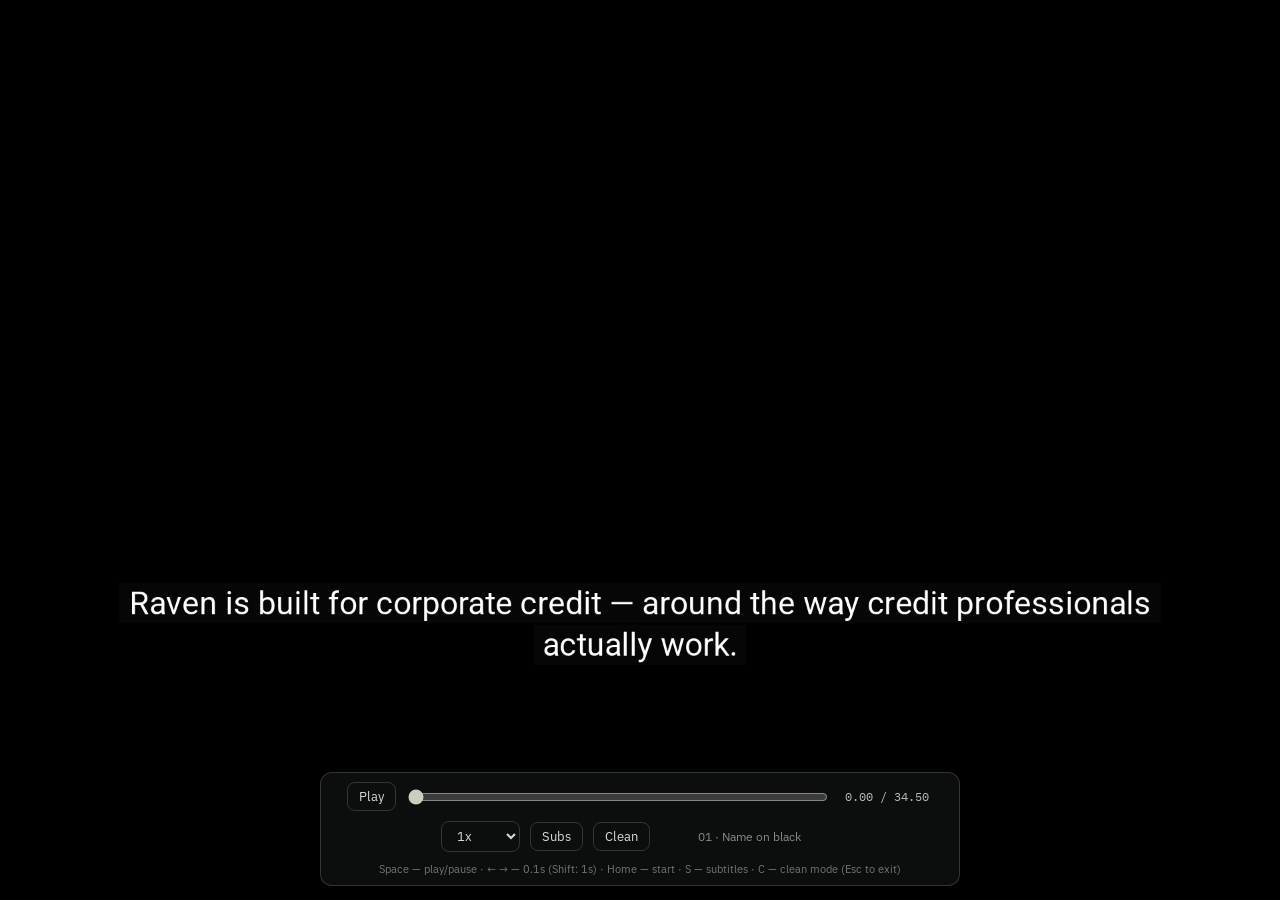
==== raven-animatic/index.html @ 8b4a2732 "Raven animatic: assemble scene 02 about four times faster The schema now builds in ~2.9 s instead of" ====
<!doctype html>
<html lang="en">
<head>
<meta charset="utf-8">
<meta name="viewport" content="width=device-width, initial-scale=1, viewport-fit=cover">
<title>Raven Shorts 1 — animatic</title>
<link rel="preconnect" href="https://fonts.googleapis.com">
<link rel="preconnect" href="https://fonts.gstatic.com" crossorigin>
<link href="https://fonts.googleapis.com/css2?family=IBM+Plex+Sans:wght@400;500;600&family=IBM+Plex+Mono:wght@400;500&family=Instrument+Serif&family=Roboto:wght@400&display=swap" rel="stylesheet">
<style>
  :root{ --ui:#d8dadd; --uibg:rgba(14,16,15,.88); --uiline:rgba(255,255,255,.16); }
  *{box-sizing:border-box}
  html,body{margin:0;height:100%;background:#000;overflow:hidden}
  body{font-family:"IBM Plex Sans",-apple-system,"Segoe UI",Roboto,Helvetica,Arial,sans-serif;-webkit-font-smoothing:antialiased}

  #wrap{position:fixed;inset:0;overflow:hidden;background:#000}
  #stage{position:absolute;left:50%;top:50%;width:1920px;height:1080px;transform-origin:50% 50%;will-change:transform}
  #stage svg{display:block;width:1920px;height:1080px}

  .scene{opacity:0;visibility:hidden}
  .scene.on{visibility:visible}

  /* Stand-in captions live INSIDE the frame — see YTCAP. */
  #ytcap{opacity:0;transition:opacity .15s}
  body.nosubs #ytcap{display:none}

  #bar{position:fixed;left:50%;transform:translateX(-50%);bottom:calc(14px + env(safe-area-inset-bottom,0px));
    z-index:9;display:flex;flex-wrap:wrap;gap:10px;align-items:center;justify-content:center;
    max-width:calc(100vw - 20px);padding:9px 12px;background:var(--uibg);border:1px solid var(--uiline);
    border-radius:12px;color:var(--ui);font-size:13px;backdrop-filter:blur(8px)}
  body.clean #bar{display:none}
  #bar button,#bar select{font:inherit;font-family:inherit;color:var(--ui);background:transparent;
    border:1px solid var(--uiline);border-radius:8px;padding:5px 11px;cursor:pointer}
  #bar button:hover,#bar select:hover{border-color:rgba(255,255,255,.4)}
  #bar input[type=range]{width:min(44vw,420px);accent-color:#c7d0be}
  #tc{font-family:"IBM Plex Mono",monospace;font-size:12px;min-width:94px;text-align:center;opacity:.85}
  #names{font-size:12px;opacity:.6;min-width:180px;text-align:center}
  .hint{font-size:11px;opacity:.5;width:100%;text-align:center}
  @media (max-width:760px){ #names{display:none} .hint{display:none} #bar{gap:7px;padding:7px 9px} }
</style>
</head>
<body>
<div id="wrap">
  <div id="stage">
    <svg id="svg" viewBox="0 0 1920 1080" preserveAspectRatio="xMidYMid meet" shape-rendering="geometricPrecision"></svg>
  </div>
</div>

<div id="bar">
  <button id="play">Play</button>
  <input id="scrub" type="range" min="0" max="1000" value="0" step="1">
  <span id="tc">0.00 / 34.50</span>
  <select id="spd"><option value="0.25">0.25x</option><option value="0.5">0.5x</option><option value="1" selected>1x</option></select>
  <button id="subsb">Subs</button>
  <button id="cleanb">Clean</button>
  <span id="names"></span>
  <span class="hint">Space — play/pause · ← → — 0.1s (Shift: 1s) · Home — start · S — subtitles · C — clean mode (Esc to exit)</span>
</div>

<script>
/* ============================================================
   SPEC — the geometry export from Claude Design, inlined verbatim.
   1920x1080 coordinates, tokens, per-frame nodes, the workflow rail,
   the Financial Summary table and the logo path. Nothing hand-edited:
   to change a layout, re-export and replace it.
   ============================================================ */
const SPEC = {"canvas":{"w":1920,"h":1080},"safeArea":{"top":40,"bottom":825,"left":60,"right":1860,"captionZoneHeight":255},"arrowhead":{"w":14,"h":14},"tokens":{"color":{"black":"#000000","panel":"#1e1f1d","lineDark":"#323430","line":"#464942","muted":"#9ca7a1","sage":"#c7d0be","white":"#ffffff"},"font":{"sans":{"family":"IBM Plex Sans","weights":[400,500,600]},"mono":{"family":"IBM Plex Mono","weights":[400,500]},"serif":{"family":"Instrument Serif","weights":[400]}},"type":{"heroWordmark":{"size":54,"weight":500,"lineHeight":1.3,"letterSpacing":23.76,"color":"sage","face":"sans"},"sourceLabel":{"size":22,"weight":400,"lineHeight":1.32,"letterSpacing":0,"color":"white","face":"sans"},"squareWordmark":{"size":30,"weight":500,"lineHeight":1.3,"letterSpacing":7.8,"color":"sage","face":"sans"},"squareSub":{"size":18,"weight":400,"lineHeight":1.28,"letterSpacing":0,"color":"muted","face":"sans"},"exitLabel":{"size":24,"weight":400,"lineHeight":1.33,"letterSpacing":0,"color":"white","face":"sans"},"railItem":{"size":22,"weight":400,"lineHeight":1.32,"letterSpacing":0,"color":"muted","face":"sans"},"railItemActive":{"size":22,"weight":400,"lineHeight":1.32,"letterSpacing":0,"color":"white","face":"sans"},"railChevron":{"size":22,"weight":400,"lineHeight":1.32,"letterSpacing":0,"color":"line","face":"sans"},"agentLabel":{"size":22,"weight":400,"lineHeight":1.32,"letterSpacing":0,"color":"sage","face":"sans"},"panelEyebrow":{"size":15,"weight":400,"lineHeight":1.27,"letterSpacing":3.3,"color":"sage","face":"mono"},"panelEyebrowDim":{"size":15,"weight":400,"lineHeight":1.27,"letterSpacing":3.3,"color":"line","face":"mono"},"panelTitle":{"size":36,"weight":600,"lineHeight":1.31,"letterSpacing":0,"color":"white","face":"sans"},"panelTitleDim":{"size":36,"weight":600,"lineHeight":1.31,"letterSpacing":0,"color":"muted","face":"sans"},"tableCaption":{"size":19,"weight":400,"lineHeight":1.26,"letterSpacing":0,"color":"muted","face":"sans"},"tableCaptionDim":{"size":19,"weight":400,"lineHeight":1.26,"letterSpacing":0,"color":"line","face":"sans"},"colHead":{"size":16,"weight":400,"lineHeight":1.25,"letterSpacing":0,"color":"muted","face":"mono"},"colHeadDim":{"size":16,"weight":400,"lineHeight":1.25,"letterSpacing":0,"color":"line","face":"mono"},"figure":{"size":26,"weight":400,"lineHeight":1.31,"letterSpacing":0,"color":"white","face":"mono"},"figureDim":{"size":26,"weight":400,"lineHeight":1.31,"letterSpacing":0,"color":"muted","face":"mono"},"multiple":{"size":22,"weight":400,"lineHeight":1.32,"letterSpacing":0,"color":"sage","face":"mono"},"multipleDim":{"size":22,"weight":400,"lineHeight":1.32,"letterSpacing":0,"color":"muted","face":"mono"},"rowLabel":{"size":22,"weight":400,"lineHeight":1.32,"letterSpacing":0,"color":"white","face":"sans"},"rowLabelDim":{"size":22,"weight":400,"lineHeight":1.32,"letterSpacing":0,"color":"muted","face":"sans"},"rowValue":{"size":22,"weight":400,"lineHeight":1.32,"letterSpacing":0,"color":"white","face":"mono"},"rowValueDim":{"size":22,"weight":400,"lineHeight":1.32,"letterSpacing":0,"color":"muted","face":"mono"},"queryLabel":{"size":22,"weight":400,"lineHeight":1.32,"letterSpacing":0,"color":"white","face":"sans"},"checkLabel":{"size":19,"weight":400,"lineHeight":1.26,"letterSpacing":0,"color":"muted","face":"sans"},"docTitle":{"size":22,"weight":400,"lineHeight":1.35,"letterSpacing":0,"color":"white","face":"sans"},"docPages":{"size":16,"weight":400,"lineHeight":1.25,"letterSpacing":0,"color":"muted","face":"mono"},"sourcesEyebrow":{"size":15,"weight":400,"lineHeight":1.27,"letterSpacing":3.3,"color":"sage","face":"mono"},"pillActive":{"size":18,"weight":400,"lineHeight":1.3,"letterSpacing":0,"color":"sage","face":"sans"},"pillMuted":{"size":18,"weight":400,"lineHeight":1.3,"letterSpacing":0,"color":"muted","face":"sans"},"closingLine":{"size":128,"weight":400,"lineHeight":1.06,"letterSpacing":0,"color":"white","face":"serif"},"closingWordmark":{"size":22,"weight":500,"lineHeight":1.32,"letterSpacing":9.24,"color":"sage","face":"sans"}}},"bird":{"viewBox":"0 0 58 42","d":"M33.2617 6.31543H38.5947L44.4883 12.6309H32.4189L27.9287 17.4023H34.2441L57.8213 41.2607H19.2266L12.7715 37.752L11.9287 41.2607L4.91211 35.3662V19.0869H0L12.7715 6.31543H9.96387L16.2793 0H27.3672L33.2617 6.31543ZM24.7002 5.05273C23.6803 5.05279 22.8535 5.87953 22.8535 6.89941C22.8536 7.9192 23.6804 8.74604 24.7002 8.74609C25.72 8.74609 26.5468 7.91923 26.5469 6.89941C26.5469 5.8795 25.7201 5.05273 24.7002 5.05273Z"},"wordmark":{"text":"RAVEN","style":"heroWordmark"},"frames":[{"id":"01","bg":"black","grid":null,"nodes":[{"type":"path","d":"M -40 460 Q 960 -200 1960 460","stroke":"sage","strokeWidth":2,"fill":"none","opacity":1},{"type":"image","ref":"bird","x":887.5,"y":320,"w":145,"h":105,"fill":"sage","opacity":1},{"type":"text","x":826.03,"y":496,"style":"heroWordmark","align":"left","baseline":"middle","value":"RAVEN"},{"type":"rect","x":760,"y":572,"w":400,"h":1,"r":0,"fill":"sage","stroke":null,"strokeWidth":0,"opacity":1}]},{"id":"02a","bg":"black","grid":null,"nodes":[{"type":"rect","x":180,"y":133,"w":120,"h":4,"r":2,"fill":"line","stroke":null,"strokeWidth":0,"opacity":1},{"type":"rect","x":217,"y":133,"w":46,"h":4,"r":2,"fill":"muted","stroke":null,"strokeWidth":0,"opacity":1},{"type":"rect","x":540,"y":133,"w":120,"h":4,"r":2,"fill":"line","stroke":null,"strokeWidth":0,"opacity":1},{"type":"rect","x":577,"y":133,"w":46,"h":4,"r":2,"fill":"muted","stroke":null,"strokeWidth":0,"opacity":1},{"type":"rect","x":900,"y":133,"w":120,"h":4,"r":2,"fill":"line","stroke":null,"strokeWidth":0,"opacity":1},{"type":"rect","x":937,"y":133,"w":46,"h":4,"r":2,"fill":"muted","stroke":null,"strokeWidth":0,"opacity":1},{"type":"rect","x":1260,"y":133,"w":120,"h":4,"r":2,"fill":"line","stroke":null,"strokeWidth":0,"opacity":1},{"type":"rect","x":1297,"y":133,"w":46,"h":4,"r":2,"fill":"muted","stroke":null,"strokeWidth":0,"opacity":1},{"type":"rect","x":1620,"y":133,"w":120,"h":4,"r":2,"fill":"sage","stroke":null,"strokeWidth":0,"opacity":1},{"type":"text","x":240,"y":104.5,"style":"sourceLabel","align":"center","baseline":"middle","value":"Deal documents"},{"type":"text","x":600,"y":104.5,"style":"sourceLabel","align":"center","baseline":"middle","value":"Third-party data"},{"type":"text","x":960,"y":104.5,"style":"sourceLabel","align":"center","baseline":"middle","value":"Firm credit policies"},{"type":"text","x":1320,"y":104.5,"style":"sourceLabel","align":"center","baseline":"middle","value":"Firm data"},{"type":"text","x":1680,"y":104.5,"style":"sourceLabel","align":"center","baseline":"middle","value":"Raven credit intelligence"}]},{"id":"02b","bg":"black","grid":null,"nodes":[{"type":"path","d":"M 240 142 C 240 230 960 210 960 298","stroke":"line","strokeWidth":1.5,"fill":"none","opacity":1},{"type":"path","d":"M 600 142 C 600 230 960 210 960 298","stroke":"line","strokeWidth":1.5,"fill":"none","opacity":1},{"type":"path","d":"M 960 142 L 960 298","stroke":"line","strokeWidth":1.5,"fill":"none","opacity":1},{"type":"path","d":"M 1320 142 C 1320 230 960 210 960 298","stroke":"line","strokeWidth":1.5,"fill":"none","opacity":1},{"type":"path","d":"M 1680 142 C 1680 230 960 210 960 298","stroke":"line","strokeWidth":1.5,"fill":"none","opacity":1},{"type":"rect","x":180,"y":133,"w":120,"h":4,"r":2,"fill":"line","stroke":null,"strokeWidth":0,"opacity":1},{"type":"rect","x":217,"y":133,"w":46,"h":4,"r":2,"fill":"muted","stroke":null,"strokeWidth":0,"opacity":1},{"type":"rect","x":540,"y":133,"w":120,"h":4,"r":2,"fill":"line","stroke":null,"strokeWidth":0,"opacity":1},{"type":"rect","x":577,"y":133,"w":46,"h":4,"r":2,"fill":"muted","stroke":null,"strokeWidth":0,"opacity":1},{"type":"rect","x":900,"y":133,"w":120,"h":4,"r":2,"fill":"line","stroke":null,"strokeWidth":0,"opacity":1},{"type":"rect","x":937,"y":133,"w":46,"h":4,"r":2,"fill":"muted","stroke":null,"strokeWidth":0,"opacity":1},{"type":"rect","x":1260,"y":133,"w":120,"h":4,"r":2,"fill":"line","stroke":null,"strokeWidth":0,"opacity":1},{"type":"rect","x":1297,"y":133,"w":46,"h":4,"r":2,"fill":"muted","stroke":null,"strokeWidth":0,"opacity":1},{"type":"rect","x":1620,"y":133,"w":120,"h":4,"r":2,"fill":"sage","stroke":null,"strokeWidth":0,"opacity":1},{"type":"text","x":240,"y":104.5,"style":"sourceLabel","align":"center","baseline":"middle","value":"Deal documents"},{"type":"text","x":600,"y":104.5,"style":"sourceLabel","align":"center","baseline":"middle","value":"Third-party data"},{"type":"text","x":960,"y":104.5,"style":"sourceLabel","align":"center","baseline":"middle","value":"Firm credit policies"},{"type":"text","x":1320,"y":104.5,"style":"sourceLabel","align":"center","baseline":"middle","value":"Firm data"},{"type":"text","x":1680,"y":104.5,"style":"sourceLabel","align":"center","baseline":"middle","value":"Raven credit intelligence"},{"type":"rect","x":955,"y":294,"w":10,"h":10,"r":5,"fill":"sage","stroke":null,"strokeWidth":0,"opacity":1}]},{"id":"02c","bg":"black","grid":null,"nodes":[{"type":"path","d":"M 240 142 C 240 230 960 210 960 298","stroke":"line","strokeWidth":1.5,"fill":"none","opacity":1},{"type":"path","d":"M 600 142 C 600 230 960 210 960 298","stroke":"line","strokeWidth":1.5,"fill":"none","opacity":1},{"type":"path","d":"M 960 142 L 960 298","stroke":"line","strokeWidth":1.5,"fill":"none","opacity":1},{"type":"path","d":"M 1320 142 C 1320 230 960 210 960 298","stroke":"line","strokeWidth":1.5,"fill":"none","opacity":1},{"type":"path","d":"M 1680 142 C 1680 230 960 210 960 298","stroke":"line","strokeWidth":1.5,"fill":"none","opacity":1},{"type":"rect","x":180,"y":133,"w":120,"h":4,"r":2,"fill":"line","stroke":null,"strokeWidth":0,"opacity":1},{"type":"rect","x":217,"y":133,"w":46,"h":4,"r":2,"fill":"muted","stroke":null,"strokeWidth":0,"opacity":1},{"type":"rect","x":540,"y":133,"w":120,"h":4,"r":2,"fill":"line","stroke":null,"strokeWidth":0,"opacity":1},{"type":"rect","x":577,"y":133,"w":46,"h":4,"r":2,"fill":"muted","stroke":null,"strokeWidth":0,"opacity":1},{"type":"rect","x":900,"y":133,"w":120,"h":4,"r":2,"fill":"line","stroke":null,"strokeWidth":0,"opacity":1},{"type":"rect","x":937,"y":133,"w":46,"h":4,"r":2,"fill":"muted","stroke":null,"strokeWidth":0,"opacity":1},{"type":"rect","x":1260,"y":133,"w":120,"h":4,"r":2,"fill":"line","stroke":null,"strokeWidth":0,"opacity":1},{"type":"rect","x":1297,"y":133,"w":46,"h":4,"r":2,"fill":"muted","stroke":null,"strokeWidth":0,"opacity":1},{"type":"rect","x":1620,"y":133,"w":120,"h":4,"r":2,"fill":"sage","stroke":null,"strokeWidth":0,"opacity":1},{"type":"text","x":240,"y":104.5,"style":"sourceLabel","align":"center","baseline":"middle","value":"Deal documents"},{"type":"text","x":600,"y":104.5,"style":"sourceLabel","align":"center","baseline":"middle","value":"Third-party data"},{"type":"text","x":960,"y":104.5,"style":"sourceLabel","align":"center","baseline":"middle","value":"Firm credit policies"},{"type":"text","x":1320,"y":104.5,"style":"sourceLabel","align":"center","baseline":"middle","value":"Firm data"},{"type":"text","x":1680,"y":104.5,"style":"sourceLabel","align":"center","baseline":"middle","value":"Raven credit intelligence"},{"type":"rect","x":760,"y":300,"w":400,"h":400,"r":14,"fill":"panel","stroke":"sage","strokeWidth":1,"opacity":1},{"type":"image","ref":"bird","x":910,"y":409,"w":100,"h":72,"fill":"sage","opacity":1},{"type":"text","x":896.4,"y":524.5,"style":"squareWordmark","align":"left","baseline":"middle","value":"RAVEN"},{"type":"text","x":960,"y":579.5,"style":"squareSub","align":"center","baseline":"middle","value":"The intelligence layer"}]},{"id":"02d","bg":"black","grid":null,"nodes":[{"type":"path","d":"M 240 142 C 240 230 960 210 960 298","stroke":"line","strokeWidth":1.5,"fill":"none","opacity":1},{"type":"path","d":"M 600 142 C 600 230 960 210 960 298","stroke":"line","strokeWidth":1.5,"fill":"none","opacity":1},{"type":"path","d":"M 960 142 L 960 298","stroke":"line","strokeWidth":1.5,"fill":"none","opacity":1},{"type":"path","d":"M 1320 142 C 1320 230 960 210 960 298","stroke":"line","strokeWidth":1.5,"fill":"none","opacity":1},{"type":"path","d":"M 1680 142 C 1680 230 960 210 960 298","stroke":"line","strokeWidth":1.5,"fill":"none","opacity":1},{"type":"rect","x":180,"y":133,"w":120,"h":4,"r":2,"fill":"line","stroke":null,"strokeWidth":0,"opacity":1},{"type":"rect","x":217,"y":133,"w":46,"h":4,"r":2,"fill":"muted","stroke":null,"strokeWidth":0,"opacity":1},{"type":"rect","x":540,"y":133,"w":120,"h":4,"r":2,"fill":"line","stroke":null,"strokeWidth":0,"opacity":1},{"type":"rect","x":577,"y":133,"w":46,"h":4,"r":2,"fill":"muted","stroke":null,"strokeWidth":0,"opacity":1},{"type":"rect","x":900,"y":133,"w":120,"h":4,"r":2,"fill":"line","stroke":null,"strokeWidth":0,"opacity":1},{"type":"rect","x":937,"y":133,"w":46,"h":4,"r":2,"fill":"muted","stroke":null,"strokeWidth":0,"opacity":1},{"type":"rect","x":1260,"y":133,"w":120,"h":4,"r":2,"fill":"line","stroke":null,"strokeWidth":0,"opacity":1},{"type":"rect","x":1297,"y":133,"w":46,"h":4,"r":2,"fill":"muted","stroke":null,"strokeWidth":0,"opacity":1},{"type":"rect","x":1620,"y":133,"w":120,"h":4,"r":2,"fill":"sage","stroke":null,"strokeWidth":0,"opacity":1},{"type":"text","x":240,"y":104.5,"style":"sourceLabel","align":"center","baseline":"middle","value":"Deal documents"},{"type":"text","x":600,"y":104.5,"style":"sourceLabel","align":"center","baseline":"middle","value":"Third-party data"},{"type":"text","x":960,"y":104.5,"style":"sourceLabel","align":"center","baseline":"middle","value":"Firm credit policies"},{"type":"text","x":1320,"y":104.5,"style":"sourceLabel","align":"center","baseline":"middle","value":"Firm data"},{"type":"text","x":1680,"y":104.5,"style":"sourceLabel","align":"center","baseline":"middle","value":"Raven credit intelligence"},{"type":"rect","x":760,"y":300,"w":400,"h":400,"r":14,"fill":"panel","stroke":"sage","strokeWidth":1,"opacity":1},{"type":"image","ref":"bird","x":910,"y":409,"w":100,"h":72,"fill":"sage","opacity":1},{"type":"text","x":896.4,"y":524.5,"style":"squareWordmark","align":"left","baseline":"middle","value":"RAVEN"},{"type":"text","x":960,"y":579.5,"style":"squareSub","align":"center","baseline":"middle","value":"The intelligence layer"},{"type":"line","x1":760,"y1":500,"x2":440,"y2":500,"stroke":"line","strokeWidth":1.5,"arrow":"end"},{"type":"line","x1":1160,"y1":500,"x2":1480,"y2":500,"stroke":"line","strokeWidth":1.5,"arrow":"end"},{"type":"text","x":400,"y":500,"style":"exitLabel","align":"right","baseline":"middle","value":"Underwriting"},{"type":"text","x":1510,"y":500,"style":"exitLabel","align":"left","baseline":"middle","value":"Monitoring"}]},{"id":"02e","bg":"black","grid":null,"nodes":[{"type":"path","d":"M 240 142 C 240 230 960 210 960 298","stroke":"line","strokeWidth":1.5,"fill":"none","opacity":1},{"type":"path","d":"M 600 142 C 600 230 960 210 960 298","stroke":"line","strokeWidth":1.5,"fill":"none","opacity":1},{"type":"path","d":"M 960 142 L 960 298","stroke":"line","strokeWidth":1.5,"fill":"none","opacity":1},{"type":"path","d":"M 1320 142 C 1320 230 960 210 960 298","stroke":"line","strokeWidth":1.5,"fill":"none","opacity":1},{"type":"path","d":"M 1680 142 C 1680 230 960 210 960 298","stroke":"line","strokeWidth":1.5,"fill":"none","opacity":1},{"type":"rect","x":180,"y":133,"w":120,"h":4,"r":2,"fill":"line","stroke":null,"strokeWidth":0,"opacity":1},{"type":"rect","x":217,"y":133,"w":46,"h":4,"r":2,"fill":"muted","stroke":null,"strokeWidth":0,"opacity":1},{"type":"rect","x":540,"y":133,"w":120,"h":4,"r":2,"fill":"line","stroke":null,"strokeWidth":0,"opacity":1},{"type":"rect","x":577,"y":133,"w":46,"h":4,"r":2,"fill":"muted","stroke":null,"strokeWidth":0,"opacity":1},{"type":"rect","x":900,"y":133,"w":120,"h":4,"r":2,"fill":"line","stroke":null,"strokeWidth":0,"opacity":1},{"type":"rect","x":937,"y":133,"w":46,"h":4,"r":2,"fill":"muted","stroke":null,"strokeWidth":0,"opacity":1},{"type":"rect","x":1260,"y":133,"w":120,"h":4,"r":2,"fill":"line","stroke":null,"strokeWidth":0,"opacity":1},{"type":"rect","x":1297,"y":133,"w":46,"h":4,"r":2,"fill":"muted","stroke":null,"strokeWidth":0,"opacity":1},{"type":"rect","x":1620,"y":133,"w":120,"h":4,"r":2,"fill":"sage","stroke":null,"strokeWidth":0,"opacity":1},{"type":"text","x":240,"y":104.5,"style":"sourceLabel","align":"center","baseline":"middle","value":"Deal documents"},{"type":"text","x":600,"y":104.5,"style":"sourceLabel","align":"center","baseline":"middle","value":"Third-party data"},{"type":"text","x":960,"y":104.5,"style":"sourceLabel","align":"center","baseline":"middle","value":"Firm credit policies"},{"type":"text","x":1320,"y":104.5,"style":"sourceLabel","align":"center","baseline":"middle","value":"Firm data"},{"type":"text","x":1680,"y":104.5,"style":"sourceLabel","align":"center","baseline":"middle","value":"Raven credit intelligence"},{"type":"rect","x":760,"y":300,"w":400,"h":400,"r":14,"fill":"panel","stroke":"sage","strokeWidth":1,"opacity":1},{"type":"image","ref":"bird","x":910,"y":409,"w":100,"h":72,"fill":"sage","opacity":1},{"type":"text","x":896.4,"y":524.5,"style":"squareWordmark","align":"left","baseline":"middle","value":"RAVEN"},{"type":"text","x":960,"y":579.5,"style":"squareSub","align":"center","baseline":"middle","value":"The intelligence layer"},{"type":"line","x1":760,"y1":500,"x2":440,"y2":500,"stroke":"line","strokeWidth":1.5,"arrow":"end"},{"type":"line","x1":1160,"y1":500,"x2":1480,"y2":500,"stroke":"line","strokeWidth":1.5,"arrow":"end"},{"type":"text","x":400,"y":500,"style":"exitLabel","align":"right","baseline":"middle","value":"Underwriting"},{"type":"text","x":1510,"y":500,"style":"exitLabel","align":"left","baseline":"middle","value":"Monitoring"},{"type":"rect","x":60,"y":718,"w":1800,"h":80,"r":40,"fill":"panel","stroke":"lineDark","strokeWidth":1,"opacity":1},{"type":"rect","x":496.7,"y":782.5,"w":186.94,"h":1,"r":0,"fill":"sage","stroke":null,"strokeWidth":0,"opacity":1},{"type":"rect","x":177.29,"y":735.5,"w":7,"h":7,"r":3.5,"fill":"line","stroke":null,"strokeWidth":0,"opacity":1},{"type":"rect","x":364.28,"y":735.5,"w":7,"h":7,"r":3.5,"fill":"line","stroke":null,"strokeWidth":0,"opacity":1},{"type":"rect","x":586.66,"y":735.5,"w":7,"h":7,"r":3.5,"fill":"sage","stroke":null,"strokeWidth":0,"opacity":1},{"type":"rect","x":820.93,"y":735.5,"w":7,"h":7,"r":3.5,"fill":"line","stroke":null,"strokeWidth":0,"opacity":1},{"type":"rect","x":1025.85,"y":735.5,"w":7,"h":7,"r":3.5,"fill":"line","stroke":null,"strokeWidth":0,"opacity":1}],"rail":{"y":758,"height":80,"itemStyle":"railItem","itemPadX":0,"gap":22,"itemBaselineY":766,"activeIndex":2,"activeStyle":"railItemActive","activeUnderline":{"x":496.7,"y":782.5,"w":186.94,"h":1,"fill":"sage"},"dot":{"cy":739,"r":3.5,"fill":"line","activeFill":"sage","cx":[180.79,367.78,590.16,824.43,1029.35]},"chevron":{"d":"M 0 0 L 7 8 L 0 16","stroke":"line","strokeWidth":1.5},"chevronStyle":"railChevron","leadChevron":{"d":"M 7 0 L 0 8 L 7 16","x":94,"y":758,"stroke":"line","strokeWidth":1.5},"items":["Deal screen","Sensitize model","Compliance review","Portfolio snapshot","EBITDA walk"],"agent":{"label":"Raven Agent","x":1639.27,"w":186.73,"h":49,"r":24.5,"fill":"none","stroke":"sage","strokeWidth":1,"style":"agentLabel","textX":1679.27,"textY":766,"textAlign":"left","dot":{"cx":1665.77,"cy":766,"r":3.5,"fill":"sage"}}}},{"id":"03a","bg":"black","grid":null,"nodes":[{"type":"rect","x":340,"y":196,"w":1240,"h":374,"r":14,"fill":"panel","stroke":"lineDark","strokeWidth":1,"opacity":1},{"type":"text","x":376,"y":237.5,"style":"panelEyebrow","align":"left","baseline":"middle","value":"PROJECT ALPHA"},{"type":"text","x":376,"y":282.5,"style":"panelTitle","align":"left","baseline":"middle","value":"Financial Summary"},{"type":"rect","x":376,"y":328,"w":1168,"h":1,"r":0,"fill":"lineDark","stroke":null,"strokeWidth":0,"opacity":1},{"type":"rect","x":360,"y":477,"w":1200,"h":61,"r":8,"fill":"lineDark","stroke":null,"strokeWidth":0,"opacity":1},{"type":"text","x":1192,"y":365,"style":"tableCaption","align":"center","baseline":"middle","value":"PF Adjusted EBITDA"},{"type":"text","x":919,"y":405,"style":"colHead","align":"center","baseline":"middle","value":"LTM"},{"type":"text","x":1101,"y":405,"style":"colHead","align":"center","baseline":"middle","value":"2026E"},{"type":"text","x":1283,"y":405,"style":"colHead","align":"center","baseline":"middle","value":"2027E"},{"type":"text","x":1465,"y":405,"style":"colHead","align":"center","baseline":"middle","value":"2028E"},{"type":"text","x":919,"y":440,"style":"figure","align":"center","baseline":"middle","value":"115.0"},{"type":"text","x":1101,"y":440,"style":"figure","align":"center","baseline":"middle","value":"125.0"},{"type":"text","x":1283,"y":440,"style":"figure","align":"center","baseline":"middle","value":"135.0"},{"type":"text","x":1465,"y":440,"style":"figure","align":"center","baseline":"middle","value":"145.0"},{"type":"text","x":376,"y":507.5,"style":"rowLabel","align":"left","baseline":"middle","value":"Net Debt"},{"type":"text","x":496.94,"y":507.5,"style":"rowValue","align":"left","baseline":"middle","value":"450.0"},{"type":"text","x":919,"y":507.5,"style":"multiple","align":"center","baseline":"middle","value":"3.9x"},{"type":"text","x":1101,"y":507.5,"style":"multiple","align":"center","baseline":"middle","value":"3.6x"},{"type":"text","x":1283,"y":507.5,"style":"multiple","align":"center","baseline":"middle","value":"3.3x"},{"type":"text","x":1465,"y":507.5,"style":"multiple","align":"center","baseline":"middle","value":"3.1x"}],"table":{"card":{"x":340,"y":196,"w":1240,"h":374,"r":14,"fill":"panel","stroke":"lineDark","strokeWidth":1},"columns":[{"key":"label","x":376,"w":440,"align":"left","anchorX":376},{"key":"ebitdaSpan","x":840,"w":704,"align":"center","anchorX":1192},{"key":"value","x":496.94,"w":66.02,"align":"left","anchorX":496.94},{"key":"ltm","x":840,"w":158,"align":"center","anchorX":919},{"key":"y2026","x":1022,"w":158,"align":"center","anchorX":1101},{"key":"y2027","x":1204,"w":158,"align":"center","anchorX":1283},{"key":"y2028","x":1386,"w":158,"align":"center","anchorX":1465}],"rows":[{"key":"caption","y":353,"h":24,"ruleTop":true},{"key":"head","y":395,"h":20,"ruleTop":false},{"key":"pfadj","y":423,"h":34,"ruleTop":false},{"key":"netdebt","y":477,"h":61,"ruleTop":false}],"cells":[{"row":"caption","col":"label","value":null,"style":null,"align":"left","baseline":"middle"},{"row":"caption","col":"ebitdaSpan","value":"PF Adjusted EBITDA","style":"tableCaption","align":"center","baseline":"middle"},{"row":"head","col":"label","value":null,"style":null,"align":"left","baseline":"middle"},{"row":"head","col":"ltm","value":"LTM","style":"colHead","align":"center","baseline":"middle"},{"row":"head","col":"y2026","value":"2026E","style":"colHead","align":"center","baseline":"middle"},{"row":"head","col":"y2027","value":"2027E","style":"colHead","align":"center","baseline":"middle"},{"row":"head","col":"y2028","value":"2028E","style":"colHead","align":"center","baseline":"middle"},{"row":"pfadj","col":"label","value":null,"style":null,"align":"left","baseline":"middle"},{"row":"pfadj","col":"ltm","value":"115.0","style":"figure","align":"center","baseline":"middle"},{"row":"pfadj","col":"y2026","value":"125.0","style":"figure","align":"center","baseline":"middle"},{"row":"pfadj","col":"y2027","value":"135.0","style":"figure","align":"center","baseline":"middle"},{"row":"pfadj","col":"y2028","value":"145.0","style":"figure","align":"center","baseline":"middle"},{"row":"netdebt","col":"label","value":"Net Debt","style":"rowLabel","align":"left","baseline":"middle"},{"row":"netdebt","col":"value","value":"450.0","style":"rowValue","align":"left","baseline":"middle"},{"row":"netdebt","col":"ltm","value":"3.9x","style":"multiple","align":"center","baseline":"middle"},{"row":"netdebt","col":"y2026","value":"3.6x","style":"multiple","align":"center","baseline":"middle"},{"row":"netdebt","col":"y2027","value":"3.3x","style":"multiple","align":"center","baseline":"middle"},{"row":"netdebt","col":"y2028","value":"3.1x","style":"multiple","align":"center","baseline":"middle"}],"highlight":[{"row":"netdebt","col":null,"x":360,"y":477,"w":1200,"h":61,"r":8,"fill":"lineDark"}]}},{"id":"03b","bg":"black","grid":null,"nodes":[{"type":"rect","x":340,"y":56,"w":330.5,"h":59,"r":29.5,"fill":"none","stroke":"line","strokeWidth":1,"opacity":1},{"type":"path","d":"M 377 75.5 L 378.6 81.9 L 385 83.5 L 378.6 85.1 L 377 91.5 L 375.4 85.1 L 369 83.5 L 375.4 81.9 Z","stroke":"sage","strokeWidth":1.6,"fill":"none","opacity":1},{"type":"text","x":401,"y":85.5,"style":"queryLabel","align":"left","baseline":"middle","value":"Compare to client model"},{"type":"path","d":"M 343 152 L 347.1 156.1 L 355 147.1","stroke":"sage","strokeWidth":2,"fill":"none","opacity":1},{"type":"text","x":370,"y":152,"style":"checkLabel","align":"left","baseline":"middle","value":"Call the vault and check sources"},{"type":"rect","x":340,"y":196,"w":1240,"h":374,"r":14,"fill":"panel","stroke":"lineDark","strokeWidth":1,"opacity":1},{"type":"text","x":376,"y":237.5,"style":"panelEyebrowDim","align":"left","baseline":"middle","value":"PROJECT ALPHA"},{"type":"text","x":376,"y":282.5,"style":"panelTitleDim","align":"left","baseline":"middle","value":"Financial Summary"},{"type":"rect","x":376,"y":328,"w":1168,"h":1,"r":0,"fill":"lineDark","stroke":null,"strokeWidth":0,"opacity":1},{"type":"rect","x":360,"y":477,"w":1200,"h":61,"r":8,"fill":"lineDark","stroke":null,"strokeWidth":0,"opacity":1},{"type":"text","x":1192,"y":365,"style":"tableCaptionDim","align":"center","baseline":"middle","value":"PF Adjusted EBITDA"},{"type":"text","x":919,"y":405,"style":"colHeadDim","align":"center","baseline":"middle","value":"LTM"},{"type":"text","x":1101,"y":405,"style":"colHeadDim","align":"center","baseline":"middle","value":"2026E"},{"type":"text","x":1283,"y":405,"style":"colHeadDim","align":"center","baseline":"middle","value":"2027E"},{"type":"text","x":1465,"y":405,"style":"colHeadDim","align":"center","baseline":"middle","value":"2028E"},{"type":"text","x":919,"y":440,"style":"figureDim","align":"center","baseline":"middle","value":"115.0"},{"type":"text","x":1101,"y":440,"style":"figureDim","align":"center","baseline":"middle","value":"125.0"},{"type":"text","x":1283,"y":440,"style":"figureDim","align":"center","baseline":"middle","value":"135.0"},{"type":"text","x":1465,"y":440,"style":"figureDim","align":"center","baseline":"middle","value":"145.0"},{"type":"text","x":376,"y":507.5,"style":"rowLabelDim","align":"left","baseline":"middle","value":"Net Debt"},{"type":"text","x":496.94,"y":507.5,"style":"rowValueDim","align":"left","baseline":"middle","value":"450.0"},{"type":"text","x":919,"y":507.5,"style":"multipleDim","align":"center","baseline":"middle","value":"3.9x"},{"type":"text","x":1101,"y":507.5,"style":"multipleDim","align":"center","baseline":"middle","value":"3.6x"},{"type":"text","x":1283,"y":507.5,"style":"multipleDim","align":"center","baseline":"middle","value":"3.3x"},{"type":"text","x":1465,"y":507.5,"style":"multipleDim","align":"center","baseline":"middle","value":"3.1x"}],"table":{"card":{"x":340,"y":196,"w":1240,"h":374,"r":14,"fill":"panel","stroke":"lineDark","strokeWidth":1},"columns":[{"key":"label","x":376,"w":440,"align":"left","anchorX":376},{"key":"ebitdaSpan","x":840,"w":704,"align":"center","anchorX":1192},{"key":"value","x":496.94,"w":66.02,"align":"left","anchorX":496.94},{"key":"ltm","x":840,"w":158,"align":"center","anchorX":919},{"key":"y2026","x":1022,"w":158,"align":"center","anchorX":1101},{"key":"y2027","x":1204,"w":158,"align":"center","anchorX":1283},{"key":"y2028","x":1386,"w":158,"align":"center","anchorX":1465}],"rows":[{"key":"caption","y":353,"h":24,"ruleTop":true},{"key":"head","y":395,"h":20,"ruleTop":false},{"key":"pfadj","y":423,"h":34,"ruleTop":false},{"key":"netdebt","y":477,"h":61,"ruleTop":false}],"cells":[{"row":"caption","col":"label","value":null,"style":null,"align":"left","baseline":"middle"},{"row":"caption","col":"ebitdaSpan","value":"PF Adjusted EBITDA","style":"tableCaptionDim","align":"center","baseline":"middle"},{"row":"head","col":"label","value":null,"style":null,"align":"left","baseline":"middle"},{"row":"head","col":"ltm","value":"LTM","style":"colHeadDim","align":"center","baseline":"middle"},{"row":"head","col":"y2026","value":"2026E","style":"colHeadDim","align":"center","baseline":"middle"},{"row":"head","col":"y2027","value":"2027E","style":"colHeadDim","align":"center","baseline":"middle"},{"row":"head","col":"y2028","value":"2028E","style":"colHeadDim","align":"center","baseline":"middle"},{"row":"pfadj","col":"label","value":null,"style":null,"align":"left","baseline":"middle"},{"row":"pfadj","col":"ltm","value":"115.0","style":"figureDim","align":"center","baseline":"middle"},{"row":"pfadj","col":"y2026","value":"125.0","style":"figureDim","align":"center","baseline":"middle"},{"row":"pfadj","col":"y2027","value":"135.0","style":"figureDim","align":"center","baseline":"middle"},{"row":"pfadj","col":"y2028","value":"145.0","style":"figureDim","align":"center","baseline":"middle"},{"row":"netdebt","col":"label","value":"Net Debt","style":"rowLabelDim","align":"left","baseline":"middle"},{"row":"netdebt","col":"value","value":"450.0","style":"rowValueDim","align":"left","baseline":"middle"},{"row":"netdebt","col":"ltm","value":"3.9x","style":"multipleDim","align":"center","baseline":"middle"},{"row":"netdebt","col":"y2026","value":"3.6x","style":"multipleDim","align":"center","baseline":"middle"},{"row":"netdebt","col":"y2027","value":"3.3x","style":"multipleDim","align":"center","baseline":"middle"},{"row":"netdebt","col":"y2028","value":"3.1x","style":"multipleDim","align":"center","baseline":"middle"}],"highlight":[{"row":"netdebt","col":null,"x":360,"y":477,"w":1200,"h":61,"r":8,"fill":"lineDark"}]}},{"id":"03c","bg":"black","grid":null,"nodes":[{"type":"rect","x":580,"y":56,"w":330.5,"h":59,"r":29.5,"fill":"none","stroke":"line","strokeWidth":1,"opacity":1},{"type":"path","d":"M 617 75.5 L 618.6 81.9 L 625 83.5 L 618.6 85.1 L 617 91.5 L 615.4 85.1 L 609 83.5 L 615.4 81.9 Z","stroke":"sage","strokeWidth":1.6,"fill":"none","opacity":1},{"type":"text","x":641,"y":85.5,"style":"queryLabel","align":"left","baseline":"middle","value":"Compare to client model"},{"type":"path","d":"M 583 152 L 587.1 156.1 L 595 147.1","stroke":"sage","strokeWidth":2,"fill":"none","opacity":1},{"type":"text","x":610,"y":152,"style":"checkLabel","align":"left","baseline":"middle","value":"Call the vault and check sources"},{"type":"rect","x":100,"y":196,"w":420,"h":420,"r":14,"fill":"panel","stroke":"lineDark","strokeWidth":1,"opacity":1},{"type":"path","d":"M133.67 225.43 H149.25 L156.33 232.57 V262.57 H133.67 Z M149.25 225.43 V232.57 H156.33","stroke":"sage","strokeWidth":2,"fill":"none","opacity":1},{"type":"text","x":128,"y":300.85,"style":"docTitle","align":"left","baseline":"middle","value":"Project Alpha — Lender Model"},{"type":"text","x":128,"y":333.69,"style":"docPages","align":"left","baseline":"middle","value":"pp. 1–2"},{"type":"rect","x":128,"y":369.69,"w":364.0,"h":3,"r":0,"fill":"lineDark","stroke":null,"strokeWidth":0,"opacity":1},{"type":"rect","x":128,"y":386.69,"w":313.04,"h":3,"r":0,"fill":"lineDark","stroke":null,"strokeWidth":0,"opacity":1},{"type":"rect","x":128,"y":403.69,"w":342.16,"h":3,"r":0,"fill":"lineDark","stroke":null,"strokeWidth":0,"opacity":1},{"type":"rect","x":128,"y":420.69,"w":225.68,"h":3,"r":0,"fill":"lineDark","stroke":null,"strokeWidth":0,"opacity":1},{"type":"rect","x":128,"y":437.69,"w":364.0,"h":3,"r":0,"fill":"lineDark","stroke":null,"strokeWidth":0,"opacity":1},{"type":"rect","x":128,"y":454.69,"w":283.92,"h":3,"r":0,"fill":"lineDark","stroke":null,"strokeWidth":0,"opacity":1},{"type":"rect","x":128,"y":471.69,"w":327.6,"h":3,"r":0,"fill":"lineDark","stroke":null,"strokeWidth":0,"opacity":1},{"type":"rect","x":128,"y":488.69,"w":174.72,"h":3,"r":0,"fill":"lineDark","stroke":null,"strokeWidth":0,"opacity":1},{"type":"rect","x":580,"y":196,"w":1240,"h":374,"r":14,"fill":"panel","stroke":"lineDark","strokeWidth":1,"opacity":1},{"type":"text","x":616,"y":237.5,"style":"panelEyebrow","align":"left","baseline":"middle","value":"PROJECT ALPHA"},{"type":"text","x":616,"y":282.5,"style":"panelTitle","align":"left","baseline":"middle","value":"Financial Summary"},{"type":"rect","x":616,"y":328,"w":1168,"h":1,"r":0,"fill":"lineDark","stroke":null,"strokeWidth":0,"opacity":1},{"type":"rect","x":600,"y":477,"w":1200,"h":61,"r":8,"fill":"lineDark","stroke":null,"strokeWidth":0,"opacity":1},{"type":"text","x":1432,"y":365,"style":"tableCaption","align":"center","baseline":"middle","value":"PF Adjusted EBITDA"},{"type":"text","x":1159,"y":405,"style":"colHead","align":"center","baseline":"middle","value":"LTM"},{"type":"text","x":1341,"y":405,"style":"colHead","align":"center","baseline":"middle","value":"2026E"},{"type":"text","x":1523,"y":405,"style":"colHead","align":"center","baseline":"middle","value":"2027E"},{"type":"text","x":1705,"y":405,"style":"colHead","align":"center","baseline":"middle","value":"2028E"},{"type":"text","x":1159,"y":440,"style":"figure","align":"center","baseline":"middle","value":"115.0"},{"type":"text","x":1341,"y":440,"style":"figure","align":"center","baseline":"middle","value":"125.0"},{"type":"text","x":1523,"y":440,"style":"figure","align":"center","baseline":"middle","value":"135.0"},{"type":"text","x":1705,"y":440,"style":"figure","align":"center","baseline":"middle","value":"145.0"},{"type":"text","x":616,"y":507.5,"style":"rowLabel","align":"left","baseline":"middle","value":"Net Debt"},{"type":"text","x":736.94,"y":507.5,"style":"rowValue","align":"left","baseline":"middle","value":"450.0"},{"type":"text","x":1159,"y":507.5,"style":"multiple","align":"center","baseline":"middle","value":"3.9x"},{"type":"text","x":1341,"y":507.5,"style":"multiple","align":"center","baseline":"middle","value":"3.6x"},{"type":"text","x":1523,"y":507.5,"style":"multiple","align":"center","baseline":"middle","value":"3.3x"},{"type":"text","x":1705,"y":507.5,"style":"multiple","align":"center","baseline":"middle","value":"3.1x"},{"type":"text","x":580,"y":630.5,"style":"sourcesEyebrow","align":"left","baseline":"middle","value":"SOURCES"},{"type":"rect","x":684.11,"y":610,"w":178.06,"h":41,"r":20.5,"fill":"none","stroke":"sage","strokeWidth":1,"opacity":1},{"type":"text","x":703.11,"y":630.5,"style":"pillActive","align":"left","baseline":"middle","value":"Lender Model p.1"},{"type":"rect","x":880.17,"y":610,"w":139.17,"h":41,"r":20.5,"fill":"none","stroke":"line","strokeWidth":1,"opacity":1},{"type":"text","x":899.17,"y":630.5,"style":"pillMuted","align":"left","baseline":"middle","value":"Client Model"}],"table":{"card":{"x":580,"y":196,"w":1240,"h":374,"r":14,"fill":"panel","stroke":"lineDark","strokeWidth":1},"columns":[{"key":"label","x":616,"w":440,"align":"left","anchorX":616},{"key":"ebitdaSpan","x":1080,"w":704,"align":"center","anchorX":1432},{"key":"value","x":736.94,"w":66.02,"align":"left","anchorX":736.94},{"key":"ltm","x":1080,"w":158,"align":"center","anchorX":1159},{"key":"y2026","x":1262,"w":158,"align":"center","anchorX":1341},{"key":"y2027","x":1444,"w":158,"align":"center","anchorX":1523},{"key":"y2028","x":1626,"w":158,"align":"center","anchorX":1705}],"rows":[{"key":"caption","y":353,"h":24,"ruleTop":true},{"key":"head","y":395,"h":20,"ruleTop":false},{"key":"pfadj","y":423,"h":34,"ruleTop":false},{"key":"netdebt","y":477,"h":61,"ruleTop":false}],"cells":[{"row":"caption","col":"label","value":null,"style":null,"align":"left","baseline":"middle"},{"row":"caption","col":"ebitdaSpan","value":"PF Adjusted EBITDA","style":"tableCaption","align":"center","baseline":"middle"},{"row":"head","col":"label","value":null,"style":null,"align":"left","baseline":"middle"},{"row":"head","col":"ltm","value":"LTM","style":"colHead","align":"center","baseline":"middle"},{"row":"head","col":"y2026","value":"2026E","style":"colHead","align":"center","baseline":"middle"},{"row":"head","col":"y2027","value":"2027E","style":"colHead","align":"center","baseline":"middle"},{"row":"head","col":"y2028","value":"2028E","style":"colHead","align":"center","baseline":"middle"},{"row":"pfadj","col":"label","value":null,"style":null,"align":"left","baseline":"middle"},{"row":"pfadj","col":"ltm","value":"115.0","style":"figure","align":"center","baseline":"middle"},{"row":"pfadj","col":"y2026","value":"125.0","style":"figure","align":"center","baseline":"middle"},{"row":"pfadj","col":"y2027","value":"135.0","style":"figure","align":"center","baseline":"middle"},{"row":"pfadj","col":"y2028","value":"145.0","style":"figure","align":"center","baseline":"middle"},{"row":"netdebt","col":"label","value":"Net Debt","style":"rowLabel","align":"left","baseline":"middle"},{"row":"netdebt","col":"value","value":"450.0","style":"rowValue","align":"left","baseline":"middle"},{"row":"netdebt","col":"ltm","value":"3.9x","style":"multiple","align":"center","baseline":"middle"},{"row":"netdebt","col":"y2026","value":"3.6x","style":"multiple","align":"center","baseline":"middle"},{"row":"netdebt","col":"y2027","value":"3.3x","style":"multiple","align":"center","baseline":"middle"},{"row":"netdebt","col":"y2028","value":"3.1x","style":"multiple","align":"center","baseline":"middle"}],"highlight":[{"row":"netdebt","col":null,"x":600,"y":477,"w":1200,"h":61,"r":8,"fill":"lineDark"}]},"sourcePills":[{"label":"Lender Model p.1","state":"active","x":684.11,"y":610,"w":178.06,"h":41,"r":20.5,"fill":"none","stroke":"sage","strokeWidth":1,"textX":703.11,"textY":630.5,"style":"pillActive","icon":null},{"label":"Client Model","state":"muted","x":880.17,"y":610,"w":139.17,"h":41,"r":20.5,"fill":"none","stroke":"line","strokeWidth":1,"textX":899.17,"textY":630.5,"style":"pillMuted","icon":null}],"docCard":{"card":{"x":100,"y":196,"w":420,"h":420,"r":14,"fill":"panel","stroke":"lineDark","strokeWidth":1},"icon":{"d":"M133.67 225.43 H149.25 L156.33 232.57 V262.57 H133.67 Z M149.25 225.43 V232.57 H156.33","stroke":"sage","strokeWidth":2,"fill":"none"},"title":{"x":128,"y":300.85,"style":"docTitle","align":"left","baseline":"middle","value":"Project Alpha — Lender Model"},"pages":{"x":128,"y":333.69,"style":"docPages","align":"left","baseline":"middle","value":"pp. 1–2"},"lines":[{"x":128,"y":369.69,"w":364.0,"h":3,"r":0,"fill":"lineDark"},{"x":128,"y":386.69,"w":313.04,"h":3,"r":0,"fill":"lineDark"},{"x":128,"y":403.69,"w":342.16,"h":3,"r":0,"fill":"lineDark"},{"x":128,"y":420.69,"w":225.68,"h":3,"r":0,"fill":"lineDark"},{"x":128,"y":437.69,"w":364.0,"h":3,"r":0,"fill":"lineDark"},{"x":128,"y":454.69,"w":283.92,"h":3,"r":0,"fill":"lineDark"},{"x":128,"y":471.69,"w":327.6,"h":3,"r":0,"fill":"lineDark"},{"x":128,"y":488.69,"w":174.72,"h":3,"r":0,"fill":"lineDark"}]}},{"id":"04","bg":"black","grid":null,"nodes":[{"type":"path","d":"M 1520 300 C 1200 300 900 180 60 110","stroke":"sage","strokeWidth":1,"fill":"none","opacity":1},{"type":"path","d":"M 1520 300 C 1250 292 1000 210 200 152","stroke":"sage","strokeWidth":1,"fill":"none","opacity":1},{"type":"path","d":"M 1520 300 C 1300 288 1100 240 500 196","stroke":"sage","strokeWidth":1,"fill":"none","opacity":1},{"type":"path","d":"M 1520 300 C 1390 294 1300 262 900 234","stroke":"sage","strokeWidth":1,"fill":"none","opacity":1},{"type":"path","d":"M 1520 300 C 1540 212 1600 112 1650 40","stroke":"sage","strokeWidth":1,"fill":"none","opacity":1},{"type":"path","d":"M 1520 300 C 1580 214 1680 122 1790 40","stroke":"sage","strokeWidth":1,"fill":"none","opacity":1},{"type":"path","d":"M 1520 300 C 1620 262 1740 202 1860 148","stroke":"sage","strokeWidth":1,"fill":"none","opacity":1},{"type":"path","d":"M 1520 300 C 1640 288 1760 278 1860 264","stroke":"sage","strokeWidth":1,"fill":"none","opacity":1},{"type":"path","d":"M 1520 300 C 1630 330 1750 372 1860 404","stroke":"sage","strokeWidth":1,"fill":"none","opacity":1},{"type":"text","x":120,"y":419.84,"style":"closingLine","align":"left","baseline":"middle","value":"Credit work, connected."},{"type":"text","x":120,"y":776.5,"style":"closingWordmark","align":"left","baseline":"middle","value":"RAVEN"}]}]};

/* ============================================================
   TIMELINE — edit seconds here, nothing else.
   Four scenes. Scenes 02 and 03 are continuous, not cuts; their
   internal beats are in B02 / B03 below, in seconds from the
   scene's own start.
   ============================================================ */
const TL = {
  total: 34.5,
  xfade: 0.45,
  scenes: [
    { id:'01', name:'Name on black',        t0: 0.0,  t1: 5.0  },
    { id:'02', name:'Layer and workflows',  t0: 5.0,  t1:24.5  },
    { id:'03', name:'Where the number comes from', t0:24.5, t1:31.0 },
    { id:'04', name:'Credit work, connected',      t0:31.0, t1:34.5 }
  ]
};

/* Scene 02 beats. The rail does not scroll: it is a stationary
   breadcrumb whose active step walks along it. "Raven Agent" lights
   first, on the words, then the workflows step through under them. */
const B02 = {
  // The schema assembles in the first ~3 s. The scene still runs its full
  // 19.5 s against the voiceover, so the rail carries the rest: it appears
  // early and dormant, then walks its steps slowly through the back half.
  source:   { start: 0.15, step: 0.20, dur: 0.38 },   // five labels, one after another
  arc:      { start: 1.15, step: 0.07, dur: 0.40 },   // five curves draw
  node:     1.80,                                     // the point they meet
  square:   1.90, bird: 2.10, wordmark: 2.30, sub: 2.45,
  exit:     { line: 2.35, dur: 0.32, label: 2.55 },   // Underwriting / Monitoring
  rail:     { bar: 3.40, agent: 4.00, dots: 4.55,
              items: { start: 8.40, step: 2.20, dur: 0.60 } }
};

/* Scene 03 beats. 3a states the figure, 3b asks the agent and dims
   the panel, 3c slides the panel aside and brings the source in. */
const B03 = {
  card: 0.00, eyebrow: 0.35, title: 0.55, rule: 0.80,
  caption: 1.00, heads: 1.15, figures: 1.30,
  band: 1.60, netdebt: 1.75,
  query: 2.30, sparkle: 2.50, typing: 2.60, check: 3.40,
  dim: 2.45,                                          // the panel steps back
  shift: 4.10,                                        // panel slides right, brightens
  doc: 4.35, docLines: { start: 4.75, step: 0.07, dur: 0.30 },
  sources: 5.10, pills: 5.25
};

/* Scene 04 beats. */
const B04 = { lines: { start: 0.00, step: 0.09, dur: 1.10 }, line: 1.00, wordmark: 1.90, out: 2.95 };

/* Scene 01 beats. */
const B01 = { arc: 0.00, bird: 0.60, wordmark: 1.10, rule: 1.60 };

/* VO cues — stand-in captions, review aid only. */
const CUES = [
  [ 0.0,  5.0, 'Raven is built for corporate credit — around the way credit professionals actually work.'],
  [ 5.0, 18.1, 'Raven brings together deal documents, third-party data, firm data and firm credit policies along with the analysis Raven has already completed — so the team can build on what’s known instead of starting over each time.'],
  [18.1, 24.5, 'Through Raven Agent, credit teams can engage in natural language, apply repeatable workflows, and carry the analysis forward.'],
  [24.5, 31.0, 'Every figure is sourced, traceable, and auditable — adding confidence to the analysis as the work moves forward.'],
  [31.0, 34.5, 'Raven. The AI platform for corporate credit.']
];

/* Stand-in captions at the size YouTube renders them: ~4.4% of frame
   height, Roboto, white on a 75% black box, bottom-centred above the
   player's control bar. The spec already keeps content clear of this
   band (safeArea.bottom), so nothing is covered. Press S to hide. */
const YTCAP = {
  fontSize: 48, lineGap: 1.30, maxWidth: 1560,
  blockBottom: 970, maxLines: 2,
  bg: 'rgba(8,8,8,0.75)', pad: { x: 14, y: 6 }
};

/* ===================== easing & helpers ===================== */
const cl  = (v,a,b)=> v<a?a : v>b?b : v;
const seg = (t,s,d)=> d<=0 ? (t>=s?1:0) : cl((t-s)/d,0,1);
const eo  = p => p<=0?0 : p>=1?1 : 1-Math.pow(2,-9*p);
const eio = p => p<=0?0 : p>=1?1 : (p<.5 ? 4*p*p*p : 1-Math.pow(-2*p+2,3)/2);
const E   = (t,s,d)=> eo(seg(t,s,d));
const EI  = (t,s,d)=> eio(seg(t,s,d));
const lerp= (a,b,p)=> a+(b-a)*p;

const NS='http://www.w3.org/2000/svg';
const svg = document.getElementById('svg');
const C   = SPEC.tokens.color;
const TY  = SPEC.tokens.type;
const FF  = SPEC.tokens.font;
const col = k => (k && C[k]) ? C[k] : (k||'none');

function mk(tag, attrs){
  const n = document.createElementNS(NS, tag);
  if(attrs) for(const k in attrs){ if(attrs[k]!=null) n.setAttribute(k, attrs[k]); }
  return n;
}
const ANCHOR   = { left:'start', center:'middle', right:'end' };
const BASELINE = { top:'text-before-edge', middle:'central', bottom:'text-after-edge' };
const FACE = {
  sans:  `"${FF.sans.family}",system-ui,sans-serif`,
  mono:  `"${FF.mono.family}",ui-monospace,monospace`,
  serif: `"${FF.serif.family}",Georgia,serif`
};
function applyType(el, styleKey){
  const s = TY[styleKey]; if(!s) return;
  el.setAttribute('font-size', s.size);
  el.setAttribute('font-weight', s.weight);
  el.setAttribute('fill', col(s.color));
  el.setAttribute('font-family', FACE[s.face] || FACE.sans);
  if(s.letterSpacing) el.setAttribute('letter-spacing', s.letterSpacing);
}

/* arrowheads are declared on the line, not drawn as paths */
(function defs(){
  const d = mk('defs');
  const AH = SPEC.arrowhead || {w:14,h:14};
  for(const key of ['line','sage','muted','white']){
    const m = mk('marker',{ id:'ah-'+key, viewBox:`0 0 ${AH.w} ${AH.h}`,
      refX: AH.w, refY: AH.h/2, markerWidth: AH.w, markerHeight: AH.h,
      orient:'auto-start-reverse', markerUnits:'userSpaceOnUse' });
    m.appendChild(mk('path',{ d:`M 0 0 L ${AH.w} ${AH.h/2} L 0 ${AH.h}`,
      fill:'none', stroke:col(key), 'stroke-width':1.5,
      'stroke-linecap':'round','stroke-linejoin':'round' }));
    d.appendChild(m);
  }
  svg.appendChild(d);
})();

function node(n){
  if(n.type==='rect'){
    const e = mk('rect',{ x:n.x, y:n.y, width:n.w, height:n.h, rx:n.r||0,
      fill: n.fill==='none' ? 'none' : col(n.fill) });
    if(n.stroke){ e.setAttribute('stroke', col(n.stroke)); e.setAttribute('stroke-width', n.strokeWidth||1); }
    if(n.opacity!=null) e.setAttribute('opacity', n.opacity);
    return e;
  }
  if(n.type==='line'){
    const e = mk('line',{ x1:n.x1, y1:n.y1, x2:n.x2, y2:n.y2,
      stroke: col(n.stroke), 'stroke-width': n.strokeWidth||1 });
    if(n.arrow==='end')   e.setAttribute('marker-end',   `url(#ah-${n.stroke})`);
    if(n.arrow==='start') e.setAttribute('marker-start', `url(#ah-${n.stroke})`);
    return e;
  }
  if(n.type==='path'){
    const e = mk('path',{ d:n.d, fill: (!n.fill||n.fill==='none') ? 'none' : col(n.fill),
      stroke: n.stroke?col(n.stroke):null, 'stroke-width': n.strokeWidth||0,
      'stroke-linecap':'round','stroke-linejoin':'round' });
    if(n.opacity!=null) e.setAttribute('opacity', n.opacity);
    return e;
  }
  if(n.type==='text'){
    const e = mk('text',{ x:n.x, y:n.y,
      'text-anchor': ANCHOR[n.align]||'start',
      'dominant-baseline': BASELINE[n.baseline]||'text-before-edge' });
    applyType(e, n.style);
    e.textContent = n.value==null ? '' : n.value;
    return e;
  }
  if(n.type==='image' && n.ref==='bird'){
    const g  = mk('g');
    const vb = SPEC.bird.viewBox.split(/\s+/).map(Number);
    g.setAttribute('transform',
      `translate(${n.x} ${n.y}) scale(${n.w/vb[2]} ${n.h/vb[3]}) translate(${-vb[0]} ${-vb[1]})`);
    g.appendChild(mk('path',{ d: SPEC.bird.d, fill: col(n.fill) }));
    if(n.opacity!=null) g.setAttribute('opacity', n.opacity);
    return g;
  }
  return mk('g');
}

const F = id => SPEC.frames.find(f=>f.id===id);
const SC = {};

function sceneG(frame){
  const g = mk('g',{class:'scene'});
  g.appendChild(mk('rect',{x:0,y:0,width:1920,height:1080,fill:col(frame.bg)}));
  svg.appendChild(g);
  return g;
}
function op(el,v){ el.style.opacity = v; }
function tr(el,s){ el.setAttribute('transform', s); }
function dash(el, p){
  if(el.__len==null){ try{ el.__len = el.getTotalLength(); }catch(e){ el.__len = 0; } }
  const L = el.__len || 0;
  el.setAttribute('stroke-dasharray', L);
  el.setAttribute('stroke-dashoffset', L*(1-p));
}
function typeInto(el, full, p){ el.textContent = full.slice(0, Math.round(full.length*p)); }

/* colour interpolation, for the panel stepping back and forward again */
function hex2rgb(h){ return [parseInt(h.slice(1,3),16), parseInt(h.slice(3,5),16), parseInt(h.slice(5,7),16)]; }
function mixCol(a, b, p){
  const A=hex2rgb(col(a)), B=hex2rgb(col(b));
  return `rgb(${Math.round(lerp(A[0],B[0],p))},${Math.round(lerp(A[1],B[1],p))},${Math.round(lerp(A[2],B[2],p))})`;
}

/* ---------------- scene 01 ---------------- */
(function(){
  const f = F('01'), g = sceneG(f);
  const inner = mk('g',{class:'inner'}); g.appendChild(inner);
  const arc  = node(f.nodes[0]);  inner.appendChild(arc);
  const bird = node(f.nodes[1]);  inner.appendChild(bird);
  const mark = node(f.nodes[2]);  inner.appendChild(mark);
  const r0   = f.nodes[3];
  const ruleG = mk('g'); ruleG.appendChild(node(r0)); inner.appendChild(ruleG);
  SC['01'] = { g, inner, arc, bird, mark, ruleG, r0 };
})();

/* ---------------- scene 02 : one continuous scene ---------------- */
(function(){
  const f = F('02e'), g = sceneG(f);
  const inner = mk('g',{class:'inner'}); g.appendChild(inner);
  const N = f.nodes;

  const arcs = N.slice(0,5).map(n=>{ const e=node(n); inner.appendChild(e); return e; });

  // five sources: each is its two rules plus a label
  const srcRects = N.filter(n=>n.type==='rect' && n.h===4);
  const srcTexts = N.filter(n=>n.style==='sourceLabel');
  const sources = srcTexts.map((t,i)=>{
    const sg = mk('g');
    // the fifth source has one sage rule, the others have two
    const mine = srcRects.filter(r => Math.abs(r.x - (t.x - 60)) < 60);
    mine.forEach(r=>sg.appendChild(node(r)));
    sg.appendChild(node(t));
    inner.appendChild(sg);
    return sg;
  });

  const nodeDot = node(F('02b').nodes.find(n=>n.type==='rect' && n.w===10));
  inner.appendChild(nodeDot);

  const sqSpec = N.find(n=>n.type==='rect' && n.w===400 && n.h===400);
  const squareG = mk('g'); squareG.appendChild(node(sqSpec)); inner.appendChild(squareG);
  const bird = node(N.find(n=>n.type==='image')); inner.appendChild(bird);
  const wordmark = node(N.find(n=>n.style==='squareWordmark')); inner.appendChild(wordmark);
  const sub = node(N.find(n=>n.style==='squareSub')); inner.appendChild(sub);

  const lines = N.filter(n=>n.type==='line');
  const lineL = node(lines[0]), lineR = node(lines[1]);
  inner.appendChild(lineL); inner.appendChild(lineR);
  const labL = node(N.find(n=>n.value==='Underwriting'));
  const labR = node(N.find(n=>n.value==='Monitoring'));
  inner.appendChild(labL); inner.appendChild(labR);

  /* ---- the workflow rail ---- */
  const R = f.rail;
  const railG = mk('g'); inner.appendChild(railG);
  const barSpec = N.find(n=>n.type==='rect' && n.w===1800);
  const bar = node(barSpec); railG.appendChild(bar);

  const leadChev = mk('path',{ d:R.leadChevron.d, fill:'none',
    stroke:col(R.leadChevron.stroke), 'stroke-width':R.leadChevron.strokeWidth,
    'stroke-linecap':'round','stroke-linejoin':'round',
    transform:`translate(${R.leadChevron.x} ${R.leadChevron.y - 8})` });
  railG.appendChild(leadChev);

  const dots = R.dot.cx.map(cx=>{
    const e = mk('circle',{ cx, cy:R.dot.cy, r:R.dot.r, fill:col(R.dot.fill) });
    railG.appendChild(e); return e;
  });

  const items = R.items.map((label,i)=>{
    const t = mk('text',{ x:R.dot.cx[i], y:R.itemBaselineY,
      'text-anchor':'middle','dominant-baseline':'central' });
    applyType(t, R.itemStyle);
    t.textContent = label;
    railG.appendChild(t);
    return t;
  });

  // chevrons sit midway between neighbouring items
  const chevs = [];
  for(let i=0;i<R.dot.cx.length-1;i++){
    const e = mk('path',{ d:R.chevron.d, fill:'none', stroke:col(R.chevron.stroke),
      'stroke-width':R.chevron.strokeWidth, 'stroke-linecap':'round','stroke-linejoin':'round' });
    railG.appendChild(e); chevs.push(e);
  }

  const underline = mk('rect',{ x:R.activeUnderline.x, y:R.activeUnderline.y,
    width:R.activeUnderline.w, height:R.activeUnderline.h, fill:col(R.activeUnderline.fill) });
  railG.appendChild(underline);

  const A = R.agent;
  const agentG = mk('g');
  agentG.appendChild(mk('rect',{ x:A.x, y:R.y - A.h/2, width:A.w, height:A.h, rx:A.r,
    fill: A.fill==='none'?'none':col(A.fill), stroke:col(A.stroke), 'stroke-width':A.strokeWidth }));
  agentG.appendChild(mk('circle',{ cx:A.dot.cx, cy:A.dot.cy, r:A.dot.r, fill:col(A.dot.fill) }));
  const agentT = mk('text',{ x:A.textX, y:A.textY, 'text-anchor':ANCHOR[A.textAlign]||'start',
    'dominant-baseline':'central' });
  applyType(agentT, A.style); agentT.textContent = A.label;
  agentG.appendChild(agentT); railG.appendChild(agentG);

  let laid = false;
  function layoutRail(){
    // place the chevrons once the item widths are real
    for(let i=0;i<chevs.length;i++){
      const w0 = items[i].getComputedTextLength(), w1 = items[i+1].getComputedTextLength();
      const right = R.dot.cx[i] + w0/2, left = R.dot.cx[i+1] - w1/2;
      chevs[i].setAttribute('transform', `translate(${(right+left)/2 - 3.5} ${R.y - 8})`);
    }
    laid = true;
  }
  function itemWidth(i){ return items[i].getComputedTextLength() || 160; }

  SC['02'] = { g, inner, arcs, sources, nodeDot, squareG, sqSpec, bird, wordmark, sub,
               lineL, lineR, labL, labR, railG, bar, leadChev, dots, items, chevs,
               underline, agentG, R, itemWidth, layout:()=>{ if(!laid) layoutRail(); } };
})();

/* ---------------- scene 03 : one continuous scene ---------------- */
(function(){
  const f3a=F('03a'), f3b=F('03b'), f3c=F('03c');
  const g = sceneG(f3a);
  const inner = mk('g',{class:'inner'}); g.appendChild(inner);

  /* Everything except the document card lives in one group that slides
     +240 on the last beat, exactly as 03b → 03c does. */
  const SHIFT = f3c.table.card.x - f3a.table.card.x;      // 240
  const moving = mk('g'); inner.appendChild(moving);

  // query capsule, sparkle, label, check — authored at the 03b position
  const q = f3b.nodes;
  const queryG = mk('g'); moving.appendChild(queryG);
  queryG.appendChild(node(q[0]));
  queryG.appendChild(node(q[1]));
  const queryT = node(Object.assign({}, q[2], {value:''}));
  queryG.appendChild(queryT);
  const checkG = mk('g'); moving.appendChild(checkG);
  checkG.appendChild(node(q[3])); checkG.appendChild(node(q[4]));

  // panel
  const T = f3a.table;
  const cardG = mk('g'); moving.appendChild(cardG);
  cardG.appendChild(node(f3a.nodes[0]));
  const eyebrow = node(f3a.nodes[1]); moving.appendChild(eyebrow);
  const title   = node(f3a.nodes[2]); moving.appendChild(title);
  const rule    = node(f3a.nodes[3]); moving.appendChild(rule);
  const band    = node(f3a.nodes[4]); moving.appendChild(band);

  // table cells, grouped by row, built from the table block
  const colOf={}; T.columns.forEach(c=>colOf[c.key]=c);
  const rowOf={}; T.rows.forEach(r=>rowOf[r.key]=r);
  const byRow={};
  const DIM = { tableCaption:'tableCaptionDim', colHead:'colHeadDim', figure:'figureDim',
                rowLabel:'rowLabelDim', rowValue:'rowValueDim', multiple:'multipleDim',
                panelEyebrow:'panelEyebrowDim', panelTitle:'panelTitleDim' };
  function tinted(el, styleKey){
    el.__bright = TY[styleKey].color;
    el.__dim    = TY[DIM[styleKey]] ? TY[DIM[styleKey]].color : TY[styleKey].color;
  }
  tinted(eyebrow,'panelEyebrow'); tinted(title,'panelTitle');
  T.cells.forEach(c=>{
    if(c.value==null || !c.style) return;
    const cc=colOf[c.col], rr=rowOf[c.row]; if(!cc||!rr) return;
    const x = c.align==='left' ? cc.x : (c.align==='center' ? cc.anchorX : cc.anchorX);
    const e = mk('text',{ x, y: rr.y + rr.h/2,
      'text-anchor':ANCHOR[c.align]||'start', 'dominant-baseline':'central' });
    applyType(e, c.style); e.textContent = c.value;
    tinted(e, c.style);
    moving.appendChild(e);
    (byRow[c.row] = byRow[c.row]||[]).push(e);
  });

  // SOURCES row — authored at the 03c position, so pull it back by SHIFT
  const srcEyebrow = node(Object.assign({}, f3c.nodes.find(n=>n.style==='sourcesEyebrow'), {}));
  srcEyebrow.setAttribute('x', Number(f3c.nodes.find(n=>n.style==='sourcesEyebrow').x) - SHIFT);
  moving.appendChild(srcEyebrow);
  const pills = f3c.sourcePills.map(p=>{
    const pg = mk('g');
    pg.appendChild(mk('rect',{ x:p.x - SHIFT, y:p.y, width:p.w, height:p.h, rx:p.r,
      fill: p.fill==='none'?'none':col(p.fill), stroke:col(p.stroke), 'stroke-width':p.strokeWidth }));
    const t = mk('text',{ x:p.textX - SHIFT, y:p.textY, 'text-anchor':'start','dominant-baseline':'central' });
    applyType(t, p.style); t.textContent = p.label;
    pg.appendChild(t); moving.appendChild(pg);
    return pg;
  });

  /* document card — enters from the left, outside the moving group */
  const D = f3c.docCard;
  const docG = mk('g'); inner.appendChild(docG);
  docG.appendChild(mk('rect',{ x:D.card.x, y:D.card.y, width:D.card.w, height:D.card.h, rx:D.card.r,
    fill:col(D.card.fill), stroke:col(D.card.stroke), 'stroke-width':D.card.strokeWidth }));
  const docIcon = mk('path',{ d:D.icon.d, fill:'none', stroke:col(D.icon.stroke),
    'stroke-width':D.icon.strokeWidth, 'stroke-linecap':'round','stroke-linejoin':'round' });
  docG.appendChild(docIcon);
  const docTitle = node(Object.assign({type:'text'}, D.title)); docG.appendChild(docTitle);
  const docPages = node(Object.assign({type:'text'}, D.pages)); docG.appendChild(docPages);
  const docLines = D.lines.map(l=>{
    const e = mk('rect',{ x:l.x, y:l.y, width:l.w, height:l.h, fill:col(l.fill) });
    docG.appendChild(e); return e;
  });

  SC['03'] = { g, inner, moving, SHIFT, queryG, queryT, queryFull:q[2].value, checkG,
               cardG, eyebrow, title, rule, band, byRow,
               srcEyebrow, pills, docG, docIcon, docTitle, docPages, docLines };
})();

/* ---------------- scene 04 ---------------- */
(function(){
  const f = F('04'), g = sceneG(f);
  const inner = mk('g',{class:'inner'}); g.appendChild(inner);
  const rays = f.nodes.filter(n=>n.type==='path').map(n=>{ const e=node(n); inner.appendChild(e); return e; });
  const lineSpec = f.nodes.find(n=>n.style==='closingLine');
  const lineG = mk('g'); const lineT = node(lineSpec); lineG.appendChild(lineT); inner.appendChild(lineG);
  const mark = node(f.nodes.find(n=>n.style==='closingWordmark')); inner.appendChild(mark);
  const black = mk('rect',{x:0,y:0,width:1920,height:1080,fill:'#000',opacity:0}); g.appendChild(black);
  SC['04'] = { g, inner, rays, lineG, lineT, mark, black };
})();

/* ===================== caption layer ===================== */
const CAPL = (function(){
  const g = mk('g',{ id:'ytcap' }); svg.appendChild(g);
  const lines = [];
  for(let i=0;i<YTCAP.maxLines;i++){
    const box = mk('rect',{ rx:3, fill:YTCAP.bg });
    const t   = mk('text',{ 'text-anchor':'middle','dominant-baseline':'central',
      'font-family':'Roboto,Arial,Helvetica,sans-serif','font-size':YTCAP.fontSize,
      'font-weight':400, fill:'#ffffff' });
    g.appendChild(box); g.appendChild(t); lines.push({box,t});
  }
  const probe = mk('text',{ 'font-family':'Roboto,Arial,Helvetica,sans-serif',
    'font-size':YTCAP.fontSize, visibility:'hidden' });
  svg.appendChild(probe);
  const wcache = {};
  function width(s){
    if(wcache[s]!=null) return wcache[s];
    probe.textContent = s;
    return (wcache[s] = probe.getComputedTextLength());
  }
  function wrapAt(text, maxW){
    const words = text.split(/\s+/), out = []; let cur = '';
    for(const w of words){
      const next = cur ? cur+' '+w : w;
      if(cur && width(next) > maxW){ out.push(cur); cur = w; } else cur = next;
    }
    if(cur) out.push(cur);
    return out;
  }
  function wrap(text){
    let first = null;
    for(const f of [1,0.90,0.82,0.74,0.66]){
      const ls = wrapAt(text, YTCAP.maxWidth*f);
      if(!first) first = ls;
      if(ls.length % YTCAP.maxLines === 0) return ls;
    }
    return first;
  }
  let CAPS = null;
  function build(){
    CAPS = [];
    CUES.forEach(([t0,t1,text])=>{
      const ls = wrap(text), groups = [];
      for(let i=0;i<ls.length;i+=YTCAP.maxLines) groups.push(ls.slice(i,i+YTCAP.maxLines));
      const d = (t1-t0)/groups.length;
      groups.forEach((grp,i)=> CAPS.push([t0+i*d, t0+(i+1)*d, grp]));
    });
  }
  function show(t){
    if(!CAPS) build();
    const c = CAPS.find(x=> t>=x[0] && t<x[1]);
    if(!c){ g.style.opacity = 0; return; }
    g.style.opacity = 1;
    const grp = c[2], lh = YTCAP.fontSize*YTCAP.lineGap;
    lines.forEach((ln,i)=>{
      const str = grp[i];
      if(str==null){ ln.box.setAttribute('opacity',0); ln.t.setAttribute('opacity',0); return; }
      ln.box.setAttribute('opacity',1); ln.t.setAttribute('opacity',1);
      const cy = YTCAP.blockBottom - (grp.length-1-i)*lh - lh/2;
      const w = width(str);
      ln.t.setAttribute('x',960); ln.t.setAttribute('y',cy); ln.t.textContent = str;
      ln.box.setAttribute('x', 960 - w/2 - YTCAP.pad.x);
      ln.box.setAttribute('y', cy - lh/2 + 1);
      ln.box.setAttribute('width',  w + YTCAP.pad.x*2);
      ln.box.setAttribute('height', lh - 2);
    });
  }
  return { show, build };
})();

/* ===================== per-scene animation ===================== */
const ANIM = {

  '01'(lt, dur){
    const s = SC['01'];
    const a = EI(lt, B01.arc, 1.6);
    dash(s.arc, a); op(s.arc, a>0?1:0);
    op(s.bird, E(lt, B01.bird, 1.0));
    op(s.mark, E(lt, B01.wordmark, 0.8));
    const r = EI(lt, B01.rule, 0.6);
    const cx = s.r0.x + s.r0.w/2;
    tr(s.ruleG, `translate(${cx} 0) scale(${r} 1) translate(${-cx} 0)`);
    op(s.ruleG, r>0?1:0);
    const k = lerp(1.05, 1.0, EI(lt, 0, 3.0));
    tr(s.inner, `translate(960 540) scale(${k}) translate(-960 -540)`);
  },

  '02'(lt, dur){
    const s = SC['02']; s.layout();
    const R = s.R;

    s.sources.forEach((g,i)=>{
      const p = E(lt, B02.source.start + i*B02.source.step, B02.source.dur);
      op(g, p); tr(g, `translate(0 ${lerp(-12,0,p)})`);
    });

    s.arcs.forEach((e,i)=>{
      const k = EI(lt, B02.arc.start + i*B02.arc.step, B02.arc.dur);
      dash(e, k); op(e, k>0?1:0);
    });
    op(s.nodeDot, E(lt, B02.node, 0.4));

    const sq = EI(lt, B02.square, 0.75);
    const cx = s.sqSpec.x + s.sqSpec.w/2, cy = s.sqSpec.y + s.sqSpec.h/2;
    tr(s.squareG, `translate(${cx} ${cy}) scale(${lerp(0.9,1,sq)}) translate(${-cx} ${-cy})`);
    op(s.squareG, sq);
    op(s.bird,     E(lt, B02.bird, 0.6));
    op(s.wordmark, E(lt, B02.wordmark, 0.55));
    op(s.sub,      E(lt, B02.sub, 0.5));

    const dl = EI(lt, B02.exit.line, B02.exit.dur);
    dash(s.lineL, dl); op(s.lineL, dl>0?1:0);
    dash(s.lineR, dl); op(s.lineR, dl>0?1:0);
    op(s.labL, E(lt, B02.exit.label, 0.5));
    op(s.labR, E(lt, B02.exit.label, 0.5));

    /* ---- the rail: stationary breadcrumb, the active step walks it ---- */
    const barIn = E(lt, B02.rail.bar, 0.6);
    op(s.railG, barIn);
    tr(s.railG, `translate(0 ${lerp(16,0,barIn)})`);

    op(s.agentG, E(lt, B02.rail.agent, 0.7));
    const dotsIn = E(lt, B02.rail.dots, 0.5);
    op(s.leadChev, dotsIn);
    s.dots.forEach(d=>{ d.style.opacity = dotsIn; });
    s.chevs.forEach(c=>{ c.style.opacity = dotsIn; });
    s.items.forEach(t=>{ t.style.opacity = dotsIn; });

    /* Three states per step. The exported still is the dormant rail — every
       step in lineDark with only the Agent capsule lit — while the spec's
       tokens describe the active one. Both are used: steps sit dormant, the
       active step is white over a sage underline, and steps it has passed
       stay in muted, so the rail reads as a workflow running left to right. */
    const I = B02.rail.items;
    let active = -1;
    for(let i=0;i<s.items.length;i++) if(lt >= I.start + i*I.step) active = i;

    s.items.forEach((t,i)=>{
      t.style.opacity = 1;
      const state = i === active ? 'active' : (i < active ? 'done' : 'idle');
      const to = state==='active' ? TY[R.activeStyle].color
               : state==='done'   ? TY[R.itemStyle].color
               : 'lineDark';
      // ease the colour so a step does not snap on
      const k = state==='idle' ? 0 : EI(lt, I.start + Math.min(i,Math.max(active,0))*I.step, I.dur);
      t.setAttribute('fill', state==='idle' ? col('lineDark') : mixCol('lineDark', to, k));
    });
    s.dots.forEach((d,i)=>
      d.setAttribute('fill', col(i === active ? R.dot.activeFill : R.dot.fill)));

    if(active >= 0){
      const at = p => ({ x: R.dot.cx[p] - s.itemWidth(p)/2, w: s.itemWidth(p) });
      const a0 = at(Math.max(0, active-1)), a1 = at(active);
      const k  = EI(lt, I.start + active*I.step, I.dur);
      s.underline.setAttribute('x', lerp(a0.x, a1.x, k));
      s.underline.setAttribute('width', lerp(a0.w, a1.w, k));
      s.underline.style.opacity = E(lt, I.start, 0.4);
    } else {
      s.underline.style.opacity = 0;
    }
  },

  '03'(lt, dur){
    const s = SC['03'];

    /* 3a — the figure */
    op(s.cardG, E(lt, B03.card, 0.5));
    op(s.rule,  E(lt, B03.rule, 0.4));
    op(s.band,  E(lt, B03.band, 0.4));
    const show = (keys, at) => keys.forEach(k => (s.byRow[k]||[]).forEach(e=>{ e.style.opacity = E(lt, at, 0.4); }));
    op(s.eyebrow, E(lt, B03.eyebrow, 0.4));
    op(s.title,   E(lt, B03.title, 0.45));
    show(['caption'], B03.caption);
    show(['head'],    B03.heads);
    show(['pfadj'],   B03.figures);
    show(['netdebt'], B03.netdebt);

    /* 3b — the query, and the panel steps back */
    const qin = E(lt, B03.query, 0.55);
    op(s.queryG, qin); tr(s.queryG, `translate(0 ${lerp(-14,0,qin)})`);
    typeInto(s.queryT, s.queryFull, seg(lt, B03.typing, 0.9));
    op(s.checkG, E(lt, B03.check, 0.45));

    // dim on the question, brighten again when the source lands
    const dimP = EI(lt, B03.dim, 0.55) * (1 - EI(lt, B03.shift, 0.6));
    const paint = el => { if(el.__bright) el.setAttribute('fill', mixCol(el.__bright, el.__dim, dimP)); };
    paint(s.eyebrow); paint(s.title);
    for(const k in s.byRow) s.byRow[k].forEach(paint);

    /* 3c — the panel slides aside, the source comes in */
    const sh = EI(lt, B03.shift, 0.75);
    tr(s.moving, `translate(${s.SHIFT*sh} 0)`);

    const dc = EI(lt, B03.doc, 0.7);
    op(s.docG, dc);
    tr(s.docG, `translate(${lerp(-90,0,dc)} 0)`);
    op(s.docIcon,  E(lt, B03.doc+0.2, 0.4));
    op(s.docTitle, E(lt, B03.doc+0.3, 0.4));
    op(s.docPages, E(lt, B03.doc+0.4, 0.4));
    s.docLines.forEach((e,i)=>{
      e.style.opacity = E(lt, B03.docLines.start + i*B03.docLines.step, B03.docLines.dur);
    });

    op(s.srcEyebrow, E(lt, B03.sources, 0.45));
    s.pills.forEach((p,i)=> op(p, E(lt, B03.pills + i*0.14, 0.45)));
  },

  '04'(lt, dur){
    const s = SC['04'];
    s.rays.forEach((e,i)=>{
      const k = EI(lt, B04.lines.start + i*B04.lines.step, B04.lines.dur);
      dash(e, k); op(e, k>0?1:0);
    });
    const li = E(lt, B04.line, 0.9);
    op(s.lineG, li); tr(s.lineG, `translate(${lerp(-26,0,li)} 0)`);
    op(s.mark, E(lt, B04.wordmark, 0.6));
    s.black.setAttribute('opacity', seg(lt, B04.out, dur - B04.out));
  }
};

/* ===================== playback ===================== */
let T = 0, playing = false, last = 0;
const scrub = document.getElementById('scrub');
const tc = document.getElementById('tc');
const namesEl = document.getElementById('names');

/* Scenes are opaque and stacked in order, so a cross-dissolve is the
   incoming scene fading in ON TOP — fading both would dip to black. */
function sceneAlpha(sc, t){
  const x = TL.xfade, last = sc.t1 >= TL.total;
  if(t < sc.t0 - x) return 0;
  if(!last && t >= sc.t1) return 0;
  return sc.t0 === 0 ? 1 : cl((t - (sc.t0 - x)) / x, 0, 1);
}

function render(t){
  let active = null;
  TL.scenes.forEach(sc=>{
    const a = sceneAlpha(sc, t), g = SC[sc.id].g;
    if(a<=0){ g.classList.remove('on'); g.style.opacity = 0; return; }
    g.classList.add('on'); g.style.opacity = a;
    ANIM[sc.id](cl(t - sc.t0, 0, sc.t1 - sc.t0), sc.t1 - sc.t0);
    if(t>=sc.t0 && t<sc.t1) active = sc;
  });
  if(!active) active = TL.scenes[TL.scenes.length-1];
  namesEl.textContent = active.id + ' · ' + active.name;
  CAPL.show(t);
  tc.textContent = t.toFixed(2) + ' / ' + TL.total.toFixed(2);
  scrub.value = Math.round(t / TL.total * 1000);
}

function loop(ts){
  if(playing){
    if(!last) last = ts;
    T += (ts - last)/1000 * parseFloat(document.getElementById('spd').value);
    last = ts;
    if(T >= TL.total){ T = TL.total; playing = false; document.getElementById('play').textContent = 'Replay'; }
    render(T);
  } else last = 0;
  requestAnimationFrame(loop);
}
function setPlay(v){
  if(v && T >= TL.total) T = 0;
  playing = v; last = 0;
  document.getElementById('play').textContent = playing ? 'Pause' : (T>=TL.total ? 'Replay' : 'Play');
}
document.getElementById('play').onclick = ()=> setPlay(!playing);
scrub.oninput = e => { T = e.target.value/1000*TL.total; render(T); setPlay(false); };
document.getElementById('cleanb').onclick = ()=>{ document.body.classList.toggle('clean'); fit(); };
document.getElementById('subsb').onclick  = ()=>{ document.body.classList.toggle('nosubs'); };

addEventListener('keydown', e=>{
  const step = e.shiftKey ? 1 : 0.1;
  if(e.code==='Space'){ e.preventDefault(); setPlay(!playing); }
  else if(e.key==='ArrowRight'){ T = cl(T+step,0,TL.total); render(T); setPlay(false); }
  else if(e.key==='ArrowLeft'){  T = cl(T-step,0,TL.total); render(T); setPlay(false); }
  else if(e.key==='Home'){ T = 0; render(T); setPlay(false); }
  else if(e.key==='s'||e.key==='S'){ document.body.classList.toggle('nosubs'); }
  else if(e.key==='c'||e.key==='C'){ document.body.classList.toggle('clean'); fit(); }
  else if(e.key==='Escape'){ document.body.classList.remove('clean'); fit(); }
});

/* Fit the frame into the viewport, reserving a strip for the control
   bar. The captions are inside the frame, so nothing else is needed. */
const stage = document.getElementById('stage');
function fit(){
  const clean = document.body.classList.contains('clean');
  const barH  = clean ? 0 : (document.getElementById('bar').offsetHeight + 28);
  const avail = Math.max(120, innerHeight - barH);
  const k = Math.min(innerWidth/1920, avail/1080);
  stage.style.top = (avail/2) + 'px';
  stage.style.transform = `translate(-50%,-50%) scale(${k})`;
}
addEventListener('resize', fit);

function start(){ SC['02'].layout(); CAPL.build(); fit(); render(0); requestAnimationFrame(loop); }
if(document.fonts && document.fonts.ready) document.fonts.ready.then(start); else addEventListener('load', start);
</script>
</body>
</html>
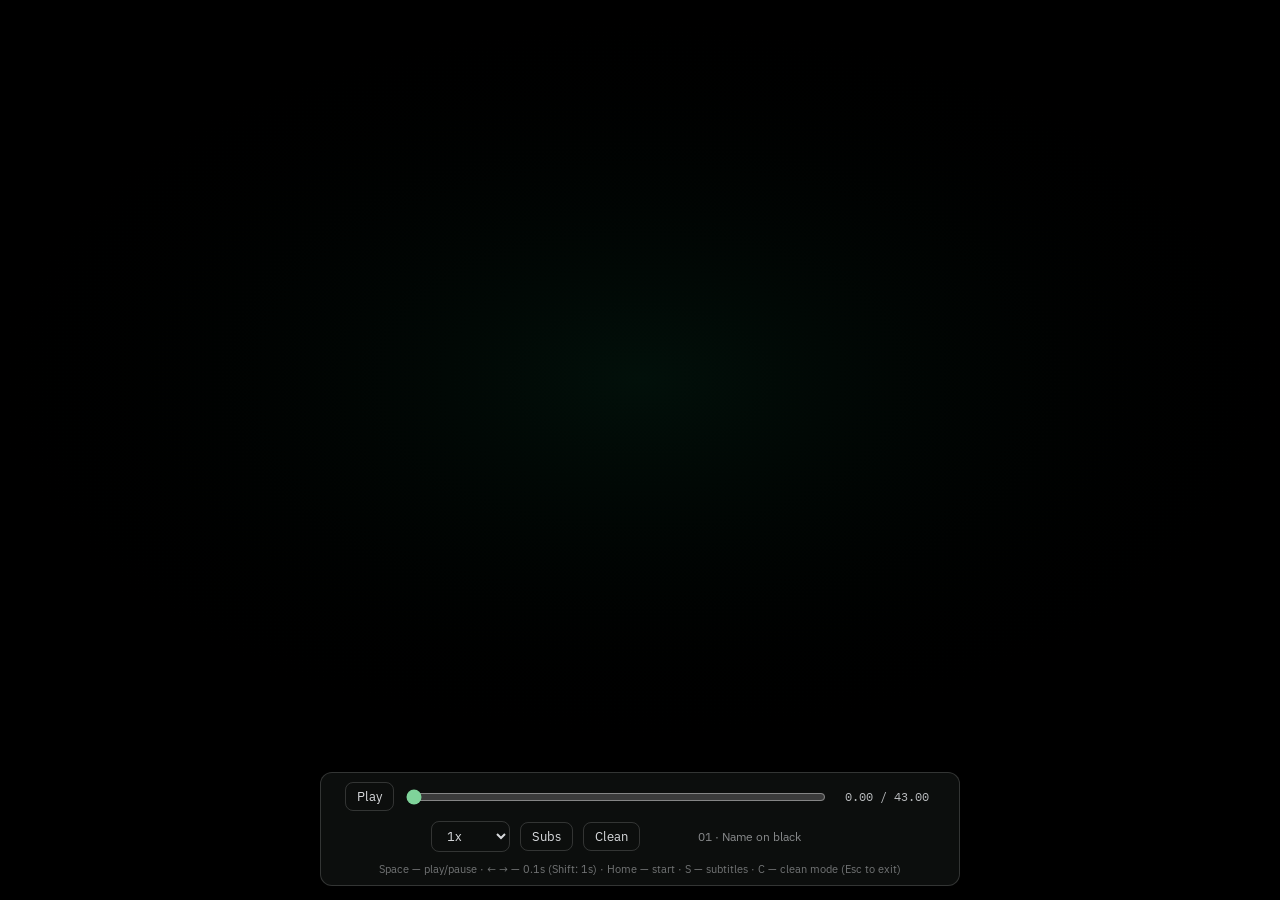
==== commit 2d17ec8b: "Raven animatic: fourth edit — five scenes, 43s, the dialogue re-instated The client kept the structu" ====
--- a/raven-animatic/index.html
+++ b/raven-animatic/index.html
@@ -3,10 +3,10 @@
 <head>
 <meta charset="utf-8">
 <meta name="viewport" content="width=device-width, initial-scale=1, viewport-fit=cover">
-<title>Raven Shorts 1 — animatic</title>
+<title>Raven Shorts 1 — animatic · rev 4</title>
 <link rel="preconnect" href="https://fonts.googleapis.com">
 <link rel="preconnect" href="https://fonts.gstatic.com" crossorigin>
-<link href="https://fonts.googleapis.com/css2?family=IBM+Plex+Sans:wght@400;500;600&family=IBM+Plex+Mono:wght@400;500&family=Instrument+Serif&family=Roboto:wght@400&display=swap" rel="stylesheet">
+<link href="https://fonts.googleapis.com/css2?family=IBM+Plex+Sans:wght@400;500;600;700&family=IBM+Plex+Mono:wght@400;500;700&family=Open+Sans:wght@400;600;700&family=Roboto:wght@400&display=swap" rel="stylesheet">
 <style>
   :root{ --ui:#d8dadd; --uibg:rgba(14,16,15,.88); --uiline:rgba(255,255,255,.16); }
   *{box-sizing:border-box}
@@ -32,9 +32,9 @@
   #bar button,#bar select{font:inherit;font-family:inherit;color:var(--ui);background:transparent;
     border:1px solid var(--uiline);border-radius:8px;padding:5px 11px;cursor:pointer}
   #bar button:hover,#bar select:hover{border-color:rgba(255,255,255,.4)}
-  #bar input[type=range]{width:min(44vw,420px);accent-color:#c7d0be}
-  #tc{font-family:"IBM Plex Mono",monospace;font-size:12px;min-width:94px;text-align:center;opacity:.85}
-  #names{font-size:12px;opacity:.6;min-width:180px;text-align:center}
+  #bar input[type=range]{width:min(44vw,420px);accent-color:#7fd39a}
+  #tc{font-family:"IBM Plex Mono",monospace;font-size:12px;min-width:98px;text-align:center;opacity:.85}
+  #names{font-size:12px;opacity:.6;min-width:200px;text-align:center}
   .hint{font-size:11px;opacity:.5;width:100%;text-align:center}
   @media (max-width:760px){ #names{display:none} .hint{display:none} #bar{gap:7px;padding:7px 9px} }
 </style>
@@ -49,7 +49,7 @@
 <div id="bar">
   <button id="play">Play</button>
   <input id="scrub" type="range" min="0" max="1000" value="0" step="1">
-  <span id="tc">0.00 / 34.50</span>
+  <span id="tc">0.00 / 43.00</span>
   <select id="spd"><option value="0.25">0.25x</option><option value="0.5">0.5x</option><option value="1" selected>1x</option></select>
   <button id="subsb">Subs</button>
   <button id="cleanb">Clean</button>
@@ -59,83 +59,89 @@
 
 <script>
 /* ============================================================
-   SPEC — the geometry export from Claude Design, inlined verbatim.
-   1920x1080 coordinates, tokens, per-frame nodes, the workflow rail,
-   the Financial Summary table and the logo path. Nothing hand-edited:
-   to change a layout, re-export and replace it.
+   SPEC — the rev-4 geometry export from Claude Design, verbatim.
+   1920x1080, two dark palettes and one light one, the schema, the
+   workflow carousel, the dialogue shell and every figure in the film.
+   Nothing here is hand-edited: to change a layout, re-export.
    ============================================================ */
-const SPEC = {"canvas":{"w":1920,"h":1080},"safeArea":{"top":40,"bottom":825,"left":60,"right":1860,"captionZoneHeight":255},"arrowhead":{"w":14,"h":14},"tokens":{"color":{"black":"#000000","panel":"#1e1f1d","lineDark":"#323430","line":"#464942","muted":"#9ca7a1","sage":"#c7d0be","white":"#ffffff"},"font":{"sans":{"family":"IBM Plex Sans","weights":[400,500,600]},"mono":{"family":"IBM Plex Mono","weights":[400,500]},"serif":{"family":"Instrument Serif","weights":[400]}},"type":{"heroWordmark":{"size":54,"weight":500,"lineHeight":1.3,"letterSpacing":23.76,"color":"sage","face":"sans"},"sourceLabel":{"size":22,"weight":400,"lineHeight":1.32,"letterSpacing":0,"color":"white","face":"sans"},"squareWordmark":{"size":30,"weight":500,"lineHeight":1.3,"letterSpacing":7.8,"color":"sage","face":"sans"},"squareSub":{"size":18,"weight":400,"lineHeight":1.28,"letterSpacing":0,"color":"muted","face":"sans"},"exitLabel":{"size":24,"weight":400,"lineHeight":1.33,"letterSpacing":0,"color":"white","face":"sans"},"railItem":{"size":22,"weight":400,"lineHeight":1.32,"letterSpacing":0,"color":"muted","face":"sans"},"railItemActive":{"size":22,"weight":400,"lineHeight":1.32,"letterSpacing":0,"color":"white","face":"sans"},"railChevron":{"size":22,"weight":400,"lineHeight":1.32,"letterSpacing":0,"color":"line","face":"sans"},"agentLabel":{"size":22,"weight":400,"lineHeight":1.32,"letterSpacing":0,"color":"sage","face":"sans"},"panelEyebrow":{"size":15,"weight":400,"lineHeight":1.27,"letterSpacing":3.3,"color":"sage","face":"mono"},"panelEyebrowDim":{"size":15,"weight":400,"lineHeight":1.27,"letterSpacing":3.3,"color":"line","face":"mono"},"panelTitle":{"size":36,"weight":600,"lineHeight":1.31,"letterSpacing":0,"color":"white","face":"sans"},"panelTitleDim":{"size":36,"weight":600,"lineHeight":1.31,"letterSpacing":0,"color":"muted","face":"sans"},"tableCaption":{"size":19,"weight":400,"lineHeight":1.26,"letterSpacing":0,"color":"muted","face":"sans"},"tableCaptionDim":{"size":19,"weight":400,"lineHeight":1.26,"letterSpacing":0,"color":"line","face":"sans"},"colHead":{"size":16,"weight":400,"lineHeight":1.25,"letterSpacing":0,"color":"muted","face":"mono"},"colHeadDim":{"size":16,"weight":400,"lineHeight":1.25,"letterSpacing":0,"color":"line","face":"mono"},"figure":{"size":26,"weight":400,"lineHeight":1.31,"letterSpacing":0,"color":"white","face":"mono"},"figureDim":{"size":26,"weight":400,"lineHeight":1.31,"letterSpacing":0,"color":"muted","face":"mono"},"multiple":{"size":22,"weight":400,"lineHeight":1.32,"letterSpacing":0,"color":"sage","face":"mono"},"multipleDim":{"size":22,"weight":400,"lineHeight":1.32,"letterSpacing":0,"color":"muted","face":"mono"},"rowLabel":{"size":22,"weight":400,"lineHeight":1.32,"letterSpacing":0,"color":"white","face":"sans"},"rowLabelDim":{"size":22,"weight":400,"lineHeight":1.32,"letterSpacing":0,"color":"muted","face":"sans"},"rowValue":{"size":22,"weight":400,"lineHeight":1.32,"letterSpacing":0,"color":"white","face":"mono"},"rowValueDim":{"size":22,"weight":400,"lineHeight":1.32,"letterSpacing":0,"color":"muted","face":"mono"},"queryLabel":{"size":22,"weight":400,"lineHeight":1.32,"letterSpacing":0,"color":"white","face":"sans"},"checkLabel":{"size":19,"weight":400,"lineHeight":1.26,"letterSpacing":0,"color":"muted","face":"sans"},"docTitle":{"size":22,"weight":400,"lineHeight":1.35,"letterSpacing":0,"color":"white","face":"sans"},"docPages":{"size":16,"weight":400,"lineHeight":1.25,"letterSpacing":0,"color":"muted","face":"mono"},"sourcesEyebrow":{"size":15,"weight":400,"lineHeight":1.27,"letterSpacing":3.3,"color":"sage","face":"mono"},"pillActive":{"size":18,"weight":400,"lineHeight":1.3,"letterSpacing":0,"color":"sage","face":"sans"},"pillMuted":{"size":18,"weight":400,"lineHeight":1.3,"letterSpacing":0,"color":"muted","face":"sans"},"closingLine":{"size":128,"weight":400,"lineHeight":1.06,"letterSpacing":0,"color":"white","face":"serif"},"closingWordmark":{"size":22,"weight":500,"lineHeight":1.32,"letterSpacing":9.24,"color":"sage","face":"sans"}}},"bird":{"viewBox":"0 0 58 42","d":"M33.2617 6.31543H38.5947L44.4883 12.6309H32.4189L27.9287 17.4023H34.2441L57.8213 41.2607H19.2266L12.7715 37.752L11.9287 41.2607L4.91211 35.3662V19.0869H0L12.7715 6.31543H9.96387L16.2793 0H27.3672L33.2617 6.31543ZM24.7002 5.05273C23.6803 5.05279 22.8535 5.87953 22.8535 6.89941C22.8536 7.9192 23.6804 8.74604 24.7002 8.74609C25.72 8.74609 26.5468 7.91923 26.5469 6.89941C26.5469 5.8795 25.7201 5.05273 24.7002 5.05273Z"},"wordmark":{"text":"RAVEN","style":"heroWordmark"},"frames":[{"id":"01","bg":"black","grid":null,"nodes":[{"type":"path","d":"M -40 460 Q 960 -200 1960 460","stroke":"sage","strokeWidth":2,"fill":"none","opacity":1},{"type":"image","ref":"bird","x":887.5,"y":320,"w":145,"h":105,"fill":"sage","opacity":1},{"type":"text","x":826.03,"y":496,"style":"heroWordmark","align":"left","baseline":"middle","value":"RAVEN"},{"type":"rect","x":760,"y":572,"w":400,"h":1,"r":0,"fill":"sage","stroke":null,"strokeWidth":0,"opacity":1}]},{"id":"02a","bg":"black","grid":null,"nodes":[{"type":"rect","x":180,"y":133,"w":120,"h":4,"r":2,"fill":"line","stroke":null,"strokeWidth":0,"opacity":1},{"type":"rect","x":217,"y":133,"w":46,"h":4,"r":2,"fill":"muted","stroke":null,"strokeWidth":0,"opacity":1},{"type":"rect","x":540,"y":133,"w":120,"h":4,"r":2,"fill":"line","stroke":null,"strokeWidth":0,"opacity":1},{"type":"rect","x":577,"y":133,"w":46,"h":4,"r":2,"fill":"muted","stroke":null,"strokeWidth":0,"opacity":1},{"type":"rect","x":900,"y":133,"w":120,"h":4,"r":2,"fill":"line","stroke":null,"strokeWidth":0,"opacity":1},{"type":"rect","x":937,"y":133,"w":46,"h":4,"r":2,"fill":"muted","stroke":null,"strokeWidth":0,"opacity":1},{"type":"rect","x":1260,"y":133,"w":120,"h":4,"r":2,"fill":"line","stroke":null,"strokeWidth":0,"opacity":1},{"type":"rect","x":1297,"y":133,"w":46,"h":4,"r":2,"fill":"muted","stroke":null,"strokeWidth":0,"opacity":1},{"type":"rect","x":1620,"y":133,"w":120,"h":4,"r":2,"fill":"sage","stroke":null,"strokeWidth":0,"opacity":1},{"type":"text","x":240,"y":104.5,"style":"sourceLabel","align":"center","baseline":"middle","value":"Deal documents"},{"type":"text","x":600,"y":104.5,"style":"sourceLabel","align":"center","baseline":"middle","value":"Third-party data"},{"type":"text","x":960,"y":104.5,"style":"sourceLabel","align":"center","baseline":"middle","value":"Firm credit policies"},{"type":"text","x":1320,"y":104.5,"style":"sourceLabel","align":"center","baseline":"middle","value":"Firm data"},{"type":"text","x":1680,"y":104.5,"style":"sourceLabel","align":"center","baseline":"middle","value":"Raven credit intelligence"}]},{"id":"02b","bg":"black","grid":null,"nodes":[{"type":"path","d":"M 240 142 C 240 230 960 210 960 298","stroke":"line","strokeWidth":1.5,"fill":"none","opacity":1},{"type":"path","d":"M 600 142 C 600 230 960 210 960 298","stroke":"line","strokeWidth":1.5,"fill":"none","opacity":1},{"type":"path","d":"M 960 142 L 960 298","stroke":"line","strokeWidth":1.5,"fill":"none","opacity":1},{"type":"path","d":"M 1320 142 C 1320 230 960 210 960 298","stroke":"line","strokeWidth":1.5,"fill":"none","opacity":1},{"type":"path","d":"M 1680 142 C 1680 230 960 210 960 298","stroke":"line","strokeWidth":1.5,"fill":"none","opacity":1},{"type":"rect","x":180,"y":133,"w":120,"h":4,"r":2,"fill":"line","stroke":null,"strokeWidth":0,"opacity":1},{"type":"rect","x":217,"y":133,"w":46,"h":4,"r":2,"fill":"muted","stroke":null,"strokeWidth":0,"opacity":1},{"type":"rect","x":540,"y":133,"w":120,"h":4,"r":2,"fill":"line","stroke":null,"strokeWidth":0,"opacity":1},{"type":"rect","x":577,"y":133,"w":46,"h":4,"r":2,"fill":"muted","stroke":null,"strokeWidth":0,"opacity":1},{"type":"rect","x":900,"y":133,"w":120,"h":4,"r":2,"fill":"line","stroke":null,"strokeWidth":0,"opacity":1},{"type":"rect","x":937,"y":133,"w":46,"h":4,"r":2,"fill":"muted","stroke":null,"strokeWidth":0,"opacity":1},{"type":"rect","x":1260,"y":133,"w":120,"h":4,"r":2,"fill":"line","stroke":null,"strokeWidth":0,"opacity":1},{"type":"rect","x":1297,"y":133,"w":46,"h":4,"r":2,"fill":"muted","stroke":null,"strokeWidth":0,"opacity":1},{"type":"rect","x":1620,"y":133,"w":120,"h":4,"r":2,"fill":"sage","stroke":null,"strokeWidth":0,"opacity":1},{"type":"text","x":240,"y":104.5,"style":"sourceLabel","align":"center","baseline":"middle","value":"Deal documents"},{"type":"text","x":600,"y":104.5,"style":"sourceLabel","align":"center","baseline":"middle","value":"Third-party data"},{"type":"text","x":960,"y":104.5,"style":"sourceLabel","align":"center","baseline":"middle","value":"Firm credit policies"},{"type":"text","x":1320,"y":104.5,"style":"sourceLabel","align":"center","baseline":"middle","value":"Firm data"},{"type":"text","x":1680,"y":104.5,"style":"sourceLabel","align":"center","baseline":"middle","value":"Raven credit intelligence"},{"type":"rect","x":955,"y":294,"w":10,"h":10,"r":5,"fill":"sage","stroke":null,"strokeWidth":0,"opacity":1}]},{"id":"02c","bg":"black","grid":null,"nodes":[{"type":"path","d":"M 240 142 C 240 230 960 210 960 298","stroke":"line","strokeWidth":1.5,"fill":"none","opacity":1},{"type":"path","d":"M 600 142 C 600 230 960 210 960 298","stroke":"line","strokeWidth":1.5,"fill":"none","opacity":1},{"type":"path","d":"M 960 142 L 960 298","stroke":"line","strokeWidth":1.5,"fill":"none","opacity":1},{"type":"path","d":"M 1320 142 C 1320 230 960 210 960 298","stroke":"line","strokeWidth":1.5,"fill":"none","opacity":1},{"type":"path","d":"M 1680 142 C 1680 230 960 210 960 298","stroke":"line","strokeWidth":1.5,"fill":"none","opacity":1},{"type":"rect","x":180,"y":133,"w":120,"h":4,"r":2,"fill":"line","stroke":null,"strokeWidth":0,"opacity":1},{"type":"rect","x":217,"y":133,"w":46,"h":4,"r":2,"fill":"muted","stroke":null,"strokeWidth":0,"opacity":1},{"type":"rect","x":540,"y":133,"w":120,"h":4,"r":2,"fill":"line","stroke":null,"strokeWidth":0,"opacity":1},{"type":"rect","x":577,"y":133,"w":46,"h":4,"r":2,"fill":"muted","stroke":null,"strokeWidth":0,"opacity":1},{"type":"rect","x":900,"y":133,"w":120,"h":4,"r":2,"fill":"line","stroke":null,"strokeWidth":0,"opacity":1},{"type":"rect","x":937,"y":133,"w":46,"h":4,"r":2,"fill":"muted","stroke":null,"strokeWidth":0,"opacity":1},{"type":"rect","x":1260,"y":133,"w":120,"h":4,"r":2,"fill":"line","stroke":null,"strokeWidth":0,"opacity":1},{"type":"rect","x":1297,"y":133,"w":46,"h":4,"r":2,"fill":"muted","stroke":null,"strokeWidth":0,"opacity":1},{"type":"rect","x":1620,"y":133,"w":120,"h":4,"r":2,"fill":"sage","stroke":null,"strokeWidth":0,"opacity":1},{"type":"text","x":240,"y":104.5,"style":"sourceLabel","align":"center","baseline":"middle","value":"Deal documents"},{"type":"text","x":600,"y":104.5,"style":"sourceLabel","align":"center","baseline":"middle","value":"Third-party data"},{"type":"text","x":960,"y":104.5,"style":"sourceLabel","align":"center","baseline":"middle","value":"Firm credit policies"},{"type":"text","x":1320,"y":104.5,"style":"sourceLabel","align":"center","baseline":"middle","value":"Firm data"},{"type":"text","x":1680,"y":104.5,"style":"sourceLabel","align":"center","baseline":"middle","value":"Raven credit intelligence"},{"type":"rect","x":760,"y":300,"w":400,"h":400,"r":14,"fill":"panel","stroke":"sage","strokeWidth":1,"opacity":1},{"type":"image","ref":"bird","x":910,"y":409,"w":100,"h":72,"fill":"sage","opacity":1},{"type":"text","x":896.4,"y":524.5,"style":"squareWordmark","align":"left","baseline":"middle","value":"RAVEN"},{"type":"text","x":960,"y":579.5,"style":"squareSub","align":"center","baseline":"middle","value":"The intelligence layer"}]},{"id":"02d","bg":"black","grid":null,"nodes":[{"type":"path","d":"M 240 142 C 240 230 960 210 960 298","stroke":"line","strokeWidth":1.5,"fill":"none","opacity":1},{"type":"path","d":"M 600 142 C 600 230 960 210 960 298","stroke":"line","strokeWidth":1.5,"fill":"none","opacity":1},{"type":"path","d":"M 960 142 L 960 298","stroke":"line","strokeWidth":1.5,"fill":"none","opacity":1},{"type":"path","d":"M 1320 142 C 1320 230 960 210 960 298","stroke":"line","strokeWidth":1.5,"fill":"none","opacity":1},{"type":"path","d":"M 1680 142 C 1680 230 960 210 960 298","stroke":"line","strokeWidth":1.5,"fill":"none","opacity":1},{"type":"rect","x":180,"y":133,"w":120,"h":4,"r":2,"fill":"line","stroke":null,"strokeWidth":0,"opacity":1},{"type":"rect","x":217,"y":133,"w":46,"h":4,"r":2,"fill":"muted","stroke":null,"strokeWidth":0,"opacity":1},{"type":"rect","x":540,"y":133,"w":120,"h":4,"r":2,"fill":"line","stroke":null,"strokeWidth":0,"opacity":1},{"type":"rect","x":577,"y":133,"w":46,"h":4,"r":2,"fill":"muted","stroke":null,"strokeWidth":0,"opacity":1},{"type":"rect","x":900,"y":133,"w":120,"h":4,"r":2,"fill":"line","stroke":null,"strokeWidth":0,"opacity":1},{"type":"rect","x":937,"y":133,"w":46,"h":4,"r":2,"fill":"muted","stroke":null,"strokeWidth":0,"opacity":1},{"type":"rect","x":1260,"y":133,"w":120,"h":4,"r":2,"fill":"line","stroke":null,"strokeWidth":0,"opacity":1},{"type":"rect","x":1297,"y":133,"w":46,"h":4,"r":2,"fill":"muted","stroke":null,"strokeWidth":0,"opacity":1},{"type":"rect","x":1620,"y":133,"w":120,"h":4,"r":2,"fill":"sage","stroke":null,"strokeWidth":0,"opacity":1},{"type":"text","x":240,"y":104.5,"style":"sourceLabel","align":"center","baseline":"middle","value":"Deal documents"},{"type":"text","x":600,"y":104.5,"style":"sourceLabel","align":"center","baseline":"middle","value":"Third-party data"},{"type":"text","x":960,"y":104.5,"style":"sourceLabel","align":"center","baseline":"middle","value":"Firm credit policies"},{"type":"text","x":1320,"y":104.5,"style":"sourceLabel","align":"center","baseline":"middle","value":"Firm data"},{"type":"text","x":1680,"y":104.5,"style":"sourceLabel","align":"center","baseline":"middle","value":"Raven credit intelligence"},{"type":"rect","x":760,"y":300,"w":400,"h":400,"r":14,"fill":"panel","stroke":"sage","strokeWidth":1,"opacity":1},{"type":"image","ref":"bird","x":910,"y":409,"w":100,"h":72,"fill":"sage","opacity":1},{"type":"text","x":896.4,"y":524.5,"style":"squareWordmark","align":"left","baseline":"middle","value":"RAVEN"},{"type":"text","x":960,"y":579.5,"style":"squareSub","align":"center","baseline":"middle","value":"The intelligence layer"},{"type":"line","x1":760,"y1":500,"x2":440,"y2":500,"stroke":"line","strokeWidth":1.5,"arrow":"end"},{"type":"line","x1":1160,"y1":500,"x2":1480,"y2":500,"stroke":"line","strokeWidth":1.5,"arrow":"end"},{"type":"text","x":400,"y":500,"style":"exitLabel","align":"right","baseline":"middle","value":"Underwriting"},{"type":"text","x":1510,"y":500,"style":"exitLabel","align":"left","baseline":"middle","value":"Monitoring"}]},{"id":"02e","bg":"black","grid":null,"nodes":[{"type":"path","d":"M 240 142 C 240 230 960 210 960 298","stroke":"line","strokeWidth":1.5,"fill":"none","opacity":1},{"type":"path","d":"M 600 142 C 600 230 960 210 960 298","stroke":"line","strokeWidth":1.5,"fill":"none","opacity":1},{"type":"path","d":"M 960 142 L 960 298","stroke":"line","strokeWidth":1.5,"fill":"none","opacity":1},{"type":"path","d":"M 1320 142 C 1320 230 960 210 960 298","stroke":"line","strokeWidth":1.5,"fill":"none","opacity":1},{"type":"path","d":"M 1680 142 C 1680 230 960 210 960 298","stroke":"line","strokeWidth":1.5,"fill":"none","opacity":1},{"type":"rect","x":180,"y":133,"w":120,"h":4,"r":2,"fill":"line","stroke":null,"strokeWidth":0,"opacity":1},{"type":"rect","x":217,"y":133,"w":46,"h":4,"r":2,"fill":"muted","stroke":null,"strokeWidth":0,"opacity":1},{"type":"rect","x":540,"y":133,"w":120,"h":4,"r":2,"fill":"line","stroke":null,"strokeWidth":0,"opacity":1},{"type":"rect","x":577,"y":133,"w":46,"h":4,"r":2,"fill":"muted","stroke":null,"strokeWidth":0,"opacity":1},{"type":"rect","x":900,"y":133,"w":120,"h":4,"r":2,"fill":"line","stroke":null,"strokeWidth":0,"opacity":1},{"type":"rect","x":937,"y":133,"w":46,"h":4,"r":2,"fill":"muted","stroke":null,"strokeWidth":0,"opacity":1},{"type":"rect","x":1260,"y":133,"w":120,"h":4,"r":2,"fill":"line","stroke":null,"strokeWidth":0,"opacity":1},{"type":"rect","x":1297,"y":133,"w":46,"h":4,"r":2,"fill":"muted","stroke":null,"strokeWidth":0,"opacity":1},{"type":"rect","x":1620,"y":133,"w":120,"h":4,"r":2,"fill":"sage","stroke":null,"strokeWidth":0,"opacity":1},{"type":"text","x":240,"y":104.5,"style":"sourceLabel","align":"center","baseline":"middle","value":"Deal documents"},{"type":"text","x":600,"y":104.5,"style":"sourceLabel","align":"center","baseline":"middle","value":"Third-party data"},{"type":"text","x":960,"y":104.5,"style":"sourceLabel","align":"center","baseline":"middle","value":"Firm credit policies"},{"type":"text","x":1320,"y":104.5,"style":"sourceLabel","align":"center","baseline":"middle","value":"Firm data"},{"type":"text","x":1680,"y":104.5,"style":"sourceLabel","align":"center","baseline":"middle","value":"Raven credit intelligence"},{"type":"rect","x":760,"y":300,"w":400,"h":400,"r":14,"fill":"panel","stroke":"sage","strokeWidth":1,"opacity":1},{"type":"image","ref":"bird","x":910,"y":409,"w":100,"h":72,"fill":"sage","opacity":1},{"type":"text","x":896.4,"y":524.5,"style":"squareWordmark","align":"left","baseline":"middle","value":"RAVEN"},{"type":"text","x":960,"y":579.5,"style":"squareSub","align":"center","baseline":"middle","value":"The intelligence layer"},{"type":"line","x1":760,"y1":500,"x2":440,"y2":500,"stroke":"line","strokeWidth":1.5,"arrow":"end"},{"type":"line","x1":1160,"y1":500,"x2":1480,"y2":500,"stroke":"line","strokeWidth":1.5,"arrow":"end"},{"type":"text","x":400,"y":500,"style":"exitLabel","align":"right","baseline":"middle","value":"Underwriting"},{"type":"text","x":1510,"y":500,"style":"exitLabel","align":"left","baseline":"middle","value":"Monitoring"},{"type":"rect","x":60,"y":718,"w":1800,"h":80,"r":40,"fill":"panel","stroke":"lineDark","strokeWidth":1,"opacity":1},{"type":"rect","x":496.7,"y":782.5,"w":186.94,"h":1,"r":0,"fill":"sage","stroke":null,"strokeWidth":0,"opacity":1},{"type":"rect","x":177.29,"y":735.5,"w":7,"h":7,"r":3.5,"fill":"line","stroke":null,"strokeWidth":0,"opacity":1},{"type":"rect","x":364.28,"y":735.5,"w":7,"h":7,"r":3.5,"fill":"line","stroke":null,"strokeWidth":0,"opacity":1},{"type":"rect","x":586.66,"y":735.5,"w":7,"h":7,"r":3.5,"fill":"sage","stroke":null,"strokeWidth":0,"opacity":1},{"type":"rect","x":820.93,"y":735.5,"w":7,"h":7,"r":3.5,"fill":"line","stroke":null,"strokeWidth":0,"opacity":1},{"type":"rect","x":1025.85,"y":735.5,"w":7,"h":7,"r":3.5,"fill":"line","stroke":null,"strokeWidth":0,"opacity":1}],"rail":{"y":758,"height":80,"itemStyle":"railItem","itemPadX":0,"gap":22,"itemBaselineY":766,"activeIndex":2,"activeStyle":"railItemActive","activeUnderline":{"x":496.7,"y":782.5,"w":186.94,"h":1,"fill":"sage"},"dot":{"cy":739,"r":3.5,"fill":"line","activeFill":"sage","cx":[180.79,367.78,590.16,824.43,1029.35]},"chevron":{"d":"M 0 0 L 7 8 L 0 16","stroke":"line","strokeWidth":1.5},"chevronStyle":"railChevron","leadChevron":{"d":"M 7 0 L 0 8 L 7 16","x":94,"y":758,"stroke":"line","strokeWidth":1.5},"items":["Deal screen","Sensitize model","Compliance review","Portfolio snapshot","EBITDA walk"],"agent":{"label":"Raven Agent","x":1639.27,"w":186.73,"h":49,"r":24.5,"fill":"none","stroke":"sage","strokeWidth":1,"style":"agentLabel","textX":1679.27,"textY":766,"textAlign":"left","dot":{"cx":1665.77,"cy":766,"r":3.5,"fill":"sage"}}}},{"id":"03a","bg":"black","grid":null,"nodes":[{"type":"rect","x":340,"y":196,"w":1240,"h":374,"r":14,"fill":"panel","stroke":"lineDark","strokeWidth":1,"opacity":1},{"type":"text","x":376,"y":237.5,"style":"panelEyebrow","align":"left","baseline":"middle","value":"PROJECT ALPHA"},{"type":"text","x":376,"y":282.5,"style":"panelTitle","align":"left","baseline":"middle","value":"Financial Summary"},{"type":"rect","x":376,"y":328,"w":1168,"h":1,"r":0,"fill":"lineDark","stroke":null,"strokeWidth":0,"opacity":1},{"type":"rect","x":360,"y":477,"w":1200,"h":61,"r":8,"fill":"lineDark","stroke":null,"strokeWidth":0,"opacity":1},{"type":"text","x":1192,"y":365,"style":"tableCaption","align":"center","baseline":"middle","value":"PF Adjusted EBITDA"},{"type":"text","x":919,"y":405,"style":"colHead","align":"center","baseline":"middle","value":"LTM"},{"type":"text","x":1101,"y":405,"style":"colHead","align":"center","baseline":"middle","value":"2026E"},{"type":"text","x":1283,"y":405,"style":"colHead","align":"center","baseline":"middle","value":"2027E"},{"type":"text","x":1465,"y":405,"style":"colHead","align":"center","baseline":"middle","value":"2028E"},{"type":"text","x":919,"y":440,"style":"figure","align":"center","baseline":"middle","value":"115.0"},{"type":"text","x":1101,"y":440,"style":"figure","align":"center","baseline":"middle","value":"125.0"},{"type":"text","x":1283,"y":440,"style":"figure","align":"center","baseline":"middle","value":"135.0"},{"type":"text","x":1465,"y":440,"style":"figure","align":"center","baseline":"middle","value":"145.0"},{"type":"text","x":376,"y":507.5,"style":"rowLabel","align":"left","baseline":"middle","value":"Net Debt"},{"type":"text","x":496.94,"y":507.5,"style":"rowValue","align":"left","baseline":"middle","value":"450.0"},{"type":"text","x":919,"y":507.5,"style":"multiple","align":"center","baseline":"middle","value":"3.9x"},{"type":"text","x":1101,"y":507.5,"style":"multiple","align":"center","baseline":"middle","value":"3.6x"},{"type":"text","x":1283,"y":507.5,"style":"multiple","align":"center","baseline":"middle","value":"3.3x"},{"type":"text","x":1465,"y":507.5,"style":"multiple","align":"center","baseline":"middle","value":"3.1x"}],"table":{"card":{"x":340,"y":196,"w":1240,"h":374,"r":14,"fill":"panel","stroke":"lineDark","strokeWidth":1},"columns":[{"key":"label","x":376,"w":440,"align":"left","anchorX":376},{"key":"ebitdaSpan","x":840,"w":704,"align":"center","anchorX":1192},{"key":"value","x":496.94,"w":66.02,"align":"left","anchorX":496.94},{"key":"ltm","x":840,"w":158,"align":"center","anchorX":919},{"key":"y2026","x":1022,"w":158,"align":"center","anchorX":1101},{"key":"y2027","x":1204,"w":158,"align":"center","anchorX":1283},{"key":"y2028","x":1386,"w":158,"align":"center","anchorX":1465}],"rows":[{"key":"caption","y":353,"h":24,"ruleTop":true},{"key":"head","y":395,"h":20,"ruleTop":false},{"key":"pfadj","y":423,"h":34,"ruleTop":false},{"key":"netdebt","y":477,"h":61,"ruleTop":false}],"cells":[{"row":"caption","col":"label","value":null,"style":null,"align":"left","baseline":"middle"},{"row":"caption","col":"ebitdaSpan","value":"PF Adjusted EBITDA","style":"tableCaption","align":"center","baseline":"middle"},{"row":"head","col":"label","value":null,"style":null,"align":"left","baseline":"middle"},{"row":"head","col":"ltm","value":"LTM","style":"colHead","align":"center","baseline":"middle"},{"row":"head","col":"y2026","value":"2026E","style":"colHead","align":"center","baseline":"middle"},{"row":"head","col":"y2027","value":"2027E","style":"colHead","align":"center","baseline":"middle"},{"row":"head","col":"y2028","value":"2028E","style":"colHead","align":"center","baseline":"middle"},{"row":"pfadj","col":"label","value":null,"style":null,"align":"left","baseline":"middle"},{"row":"pfadj","col":"ltm","value":"115.0","style":"figure","align":"center","baseline":"middle"},{"row":"pfadj","col":"y2026","value":"125.0","style":"figure","align":"center","baseline":"middle"},{"row":"pfadj","col":"y2027","value":"135.0","style":"figure","align":"center","baseline":"middle"},{"row":"pfadj","col":"y2028","value":"145.0","style":"figure","align":"center","baseline":"middle"},{"row":"netdebt","col":"label","value":"Net Debt","style":"rowLabel","align":"left","baseline":"middle"},{"row":"netdebt","col":"value","value":"450.0","style":"rowValue","align":"left","baseline":"middle"},{"row":"netdebt","col":"ltm","value":"3.9x","style":"multiple","align":"center","baseline":"middle"},{"row":"netdebt","col":"y2026","value":"3.6x","style":"multiple","align":"center","baseline":"middle"},{"row":"netdebt","col":"y2027","value":"3.3x","style":"multiple","align":"center","baseline":"middle"},{"row":"netdebt","col":"y2028","value":"3.1x","style":"multiple","align":"center","baseline":"middle"}],"highlight":[{"row":"netdebt","col":null,"x":360,"y":477,"w":1200,"h":61,"r":8,"fill":"lineDark"}]}},{"id":"03b","bg":"black","grid":null,"nodes":[{"type":"rect","x":340,"y":56,"w":330.5,"h":59,"r":29.5,"fill":"none","stroke":"line","strokeWidth":1,"opacity":1},{"type":"path","d":"M 377 75.5 L 378.6 81.9 L 385 83.5 L 378.6 85.1 L 377 91.5 L 375.4 85.1 L 369 83.5 L 375.4 81.9 Z","stroke":"sage","strokeWidth":1.6,"fill":"none","opacity":1},{"type":"text","x":401,"y":85.5,"style":"queryLabel","align":"left","baseline":"middle","value":"Compare to client model"},{"type":"path","d":"M 343 152 L 347.1 156.1 L 355 147.1","stroke":"sage","strokeWidth":2,"fill":"none","opacity":1},{"type":"text","x":370,"y":152,"style":"checkLabel","align":"left","baseline":"middle","value":"Call the vault and check sources"},{"type":"rect","x":340,"y":196,"w":1240,"h":374,"r":14,"fill":"panel","stroke":"lineDark","strokeWidth":1,"opacity":1},{"type":"text","x":376,"y":237.5,"style":"panelEyebrowDim","align":"left","baseline":"middle","value":"PROJECT ALPHA"},{"type":"text","x":376,"y":282.5,"style":"panelTitleDim","align":"left","baseline":"middle","value":"Financial Summary"},{"type":"rect","x":376,"y":328,"w":1168,"h":1,"r":0,"fill":"lineDark","stroke":null,"strokeWidth":0,"opacity":1},{"type":"rect","x":360,"y":477,"w":1200,"h":61,"r":8,"fill":"lineDark","stroke":null,"strokeWidth":0,"opacity":1},{"type":"text","x":1192,"y":365,"style":"tableCaptionDim","align":"center","baseline":"middle","value":"PF Adjusted EBITDA"},{"type":"text","x":919,"y":405,"style":"colHeadDim","align":"center","baseline":"middle","value":"LTM"},{"type":"text","x":1101,"y":405,"style":"colHeadDim","align":"center","baseline":"middle","value":"2026E"},{"type":"text","x":1283,"y":405,"style":"colHeadDim","align":"center","baseline":"middle","value":"2027E"},{"type":"text","x":1465,"y":405,"style":"colHeadDim","align":"center","baseline":"middle","value":"2028E"},{"type":"text","x":919,"y":440,"style":"figureDim","align":"center","baseline":"middle","value":"115.0"},{"type":"text","x":1101,"y":440,"style":"figureDim","align":"center","baseline":"middle","value":"125.0"},{"type":"text","x":1283,"y":440,"style":"figureDim","align":"center","baseline":"middle","value":"135.0"},{"type":"text","x":1465,"y":440,"style":"figureDim","align":"center","baseline":"middle","value":"145.0"},{"type":"text","x":376,"y":507.5,"style":"rowLabelDim","align":"left","baseline":"middle","value":"Net Debt"},{"type":"text","x":496.94,"y":507.5,"style":"rowValueDim","align":"left","baseline":"middle","value":"450.0"},{"type":"text","x":919,"y":507.5,"style":"multipleDim","align":"center","baseline":"middle","value":"3.9x"},{"type":"text","x":1101,"y":507.5,"style":"multipleDim","align":"center","baseline":"middle","value":"3.6x"},{"type":"text","x":1283,"y":507.5,"style":"multipleDim","align":"center","baseline":"middle","value":"3.3x"},{"type":"text","x":1465,"y":507.5,"style":"multipleDim","align":"center","baseline":"middle","value":"3.1x"}],"table":{"card":{"x":340,"y":196,"w":1240,"h":374,"r":14,"fill":"panel","stroke":"lineDark","strokeWidth":1},"columns":[{"key":"label","x":376,"w":440,"align":"left","anchorX":376},{"key":"ebitdaSpan","x":840,"w":704,"align":"center","anchorX":1192},{"key":"value","x":496.94,"w":66.02,"align":"left","anchorX":496.94},{"key":"ltm","x":840,"w":158,"align":"center","anchorX":919},{"key":"y2026","x":1022,"w":158,"align":"center","anchorX":1101},{"key":"y2027","x":1204,"w":158,"align":"center","anchorX":1283},{"key":"y2028","x":1386,"w":158,"align":"center","anchorX":1465}],"rows":[{"key":"caption","y":353,"h":24,"ruleTop":true},{"key":"head","y":395,"h":20,"ruleTop":false},{"key":"pfadj","y":423,"h":34,"ruleTop":false},{"key":"netdebt","y":477,"h":61,"ruleTop":false}],"cells":[{"row":"caption","col":"label","value":null,"style":null,"align":"left","baseline":"middle"},{"row":"caption","col":"ebitdaSpan","value":"PF Adjusted EBITDA","style":"tableCaptionDim","align":"center","baseline":"middle"},{"row":"head","col":"label","value":null,"style":null,"align":"left","baseline":"middle"},{"row":"head","col":"ltm","value":"LTM","style":"colHeadDim","align":"center","baseline":"middle"},{"row":"head","col":"y2026","value":"2026E","style":"colHeadDim","align":"center","baseline":"middle"},{"row":"head","col":"y2027","value":"2027E","style":"colHeadDim","align":"center","baseline":"middle"},{"row":"head","col":"y2028","value":"2028E","style":"colHeadDim","align":"center","baseline":"middle"},{"row":"pfadj","col":"label","value":null,"style":null,"align":"left","baseline":"middle"},{"row":"pfadj","col":"ltm","value":"115.0","style":"figureDim","align":"center","baseline":"middle"},{"row":"pfadj","col":"y2026","value":"125.0","style":"figureDim","align":"center","baseline":"middle"},{"row":"pfadj","col":"y2027","value":"135.0","style":"figureDim","align":"center","baseline":"middle"},{"row":"pfadj","col":"y2028","value":"145.0","style":"figureDim","align":"center","baseline":"middle"},{"row":"netdebt","col":"label","value":"Net Debt","style":"rowLabelDim","align":"left","baseline":"middle"},{"row":"netdebt","col":"value","value":"450.0","style":"rowValueDim","align":"left","baseline":"middle"},{"row":"netdebt","col":"ltm","value":"3.9x","style":"multipleDim","align":"center","baseline":"middle"},{"row":"netdebt","col":"y2026","value":"3.6x","style":"multipleDim","align":"center","baseline":"middle"},{"row":"netdebt","col":"y2027","value":"3.3x","style":"multipleDim","align":"center","baseline":"middle"},{"row":"netdebt","col":"y2028","value":"3.1x","style":"multipleDim","align":"center","baseline":"middle"}],"highlight":[{"row":"netdebt","col":null,"x":360,"y":477,"w":1200,"h":61,"r":8,"fill":"lineDark"}]}},{"id":"03c","bg":"black","grid":null,"nodes":[{"type":"rect","x":580,"y":56,"w":330.5,"h":59,"r":29.5,"fill":"none","stroke":"line","strokeWidth":1,"opacity":1},{"type":"path","d":"M 617 75.5 L 618.6 81.9 L 625 83.5 L 618.6 85.1 L 617 91.5 L 615.4 85.1 L 609 83.5 L 615.4 81.9 Z","stroke":"sage","strokeWidth":1.6,"fill":"none","opacity":1},{"type":"text","x":641,"y":85.5,"style":"queryLabel","align":"left","baseline":"middle","value":"Compare to client model"},{"type":"path","d":"M 583 152 L 587.1 156.1 L 595 147.1","stroke":"sage","strokeWidth":2,"fill":"none","opacity":1},{"type":"text","x":610,"y":152,"style":"checkLabel","align":"left","baseline":"middle","value":"Call the vault and check sources"},{"type":"rect","x":100,"y":196,"w":420,"h":420,"r":14,"fill":"panel","stroke":"lineDark","strokeWidth":1,"opacity":1},{"type":"path","d":"M133.67 225.43 H149.25 L156.33 232.57 V262.57 H133.67 Z M149.25 225.43 V232.57 H156.33","stroke":"sage","strokeWidth":2,"fill":"none","opacity":1},{"type":"text","x":128,"y":300.85,"style":"docTitle","align":"left","baseline":"middle","value":"Project Alpha — Lender Model"},{"type":"text","x":128,"y":333.69,"style":"docPages","align":"left","baseline":"middle","value":"pp. 1–2"},{"type":"rect","x":128,"y":369.69,"w":364.0,"h":3,"r":0,"fill":"lineDark","stroke":null,"strokeWidth":0,"opacity":1},{"type":"rect","x":128,"y":386.69,"w":313.04,"h":3,"r":0,"fill":"lineDark","stroke":null,"strokeWidth":0,"opacity":1},{"type":"rect","x":128,"y":403.69,"w":342.16,"h":3,"r":0,"fill":"lineDark","stroke":null,"strokeWidth":0,"opacity":1},{"type":"rect","x":128,"y":420.69,"w":225.68,"h":3,"r":0,"fill":"lineDark","stroke":null,"strokeWidth":0,"opacity":1},{"type":"rect","x":128,"y":437.69,"w":364.0,"h":3,"r":0,"fill":"lineDark","stroke":null,"strokeWidth":0,"opacity":1},{"type":"rect","x":128,"y":454.69,"w":283.92,"h":3,"r":0,"fill":"lineDark","stroke":null,"strokeWidth":0,"opacity":1},{"type":"rect","x":128,"y":471.69,"w":327.6,"h":3,"r":0,"fill":"lineDark","stroke":null,"strokeWidth":0,"opacity":1},{"type":"rect","x":128,"y":488.69,"w":174.72,"h":3,"r":0,"fill":"lineDark","stroke":null,"strokeWidth":0,"opacity":1},{"type":"rect","x":580,"y":196,"w":1240,"h":374,"r":14,"fill":"panel","stroke":"lineDark","strokeWidth":1,"opacity":1},{"type":"text","x":616,"y":237.5,"style":"panelEyebrow","align":"left","baseline":"middle","value":"PROJECT ALPHA"},{"type":"text","x":616,"y":282.5,"style":"panelTitle","align":"left","baseline":"middle","value":"Financial Summary"},{"type":"rect","x":616,"y":328,"w":1168,"h":1,"r":0,"fill":"lineDark","stroke":null,"strokeWidth":0,"opacity":1},{"type":"rect","x":600,"y":477,"w":1200,"h":61,"r":8,"fill":"lineDark","stroke":null,"strokeWidth":0,"opacity":1},{"type":"text","x":1432,"y":365,"style":"tableCaption","align":"center","baseline":"middle","value":"PF Adjusted EBITDA"},{"type":"text","x":1159,"y":405,"style":"colHead","align":"center","baseline":"middle","value":"LTM"},{"type":"text","x":1341,"y":405,"style":"colHead","align":"center","baseline":"middle","value":"2026E"},{"type":"text","x":1523,"y":405,"style":"colHead","align":"center","baseline":"middle","value":"2027E"},{"type":"text","x":1705,"y":405,"style":"colHead","align":"center","baseline":"middle","value":"2028E"},{"type":"text","x":1159,"y":440,"style":"figure","align":"center","baseline":"middle","value":"115.0"},{"type":"text","x":1341,"y":440,"style":"figure","align":"center","baseline":"middle","value":"125.0"},{"type":"text","x":1523,"y":440,"style":"figure","align":"center","baseline":"middle","value":"135.0"},{"type":"text","x":1705,"y":440,"style":"figure","align":"center","baseline":"middle","value":"145.0"},{"type":"text","x":616,"y":507.5,"style":"rowLabel","align":"left","baseline":"middle","value":"Net Debt"},{"type":"text","x":736.94,"y":507.5,"style":"rowValue","align":"left","baseline":"middle","value":"450.0"},{"type":"text","x":1159,"y":507.5,"style":"multiple","align":"center","baseline":"middle","value":"3.9x"},{"type":"text","x":1341,"y":507.5,"style":"multiple","align":"center","baseline":"middle","value":"3.6x"},{"type":"text","x":1523,"y":507.5,"style":"multiple","align":"center","baseline":"middle","value":"3.3x"},{"type":"text","x":1705,"y":507.5,"style":"multiple","align":"center","baseline":"middle","value":"3.1x"},{"type":"text","x":580,"y":630.5,"style":"sourcesEyebrow","align":"left","baseline":"middle","value":"SOURCES"},{"type":"rect","x":684.11,"y":610,"w":178.06,"h":41,"r":20.5,"fill":"none","stroke":"sage","strokeWidth":1,"opacity":1},{"type":"text","x":703.11,"y":630.5,"style":"pillActive","align":"left","baseline":"middle","value":"Lender Model p.1"},{"type":"rect","x":880.17,"y":610,"w":139.17,"h":41,"r":20.5,"fill":"none","stroke":"line","strokeWidth":1,"opacity":1},{"type":"text","x":899.17,"y":630.5,"style":"pillMuted","align":"left","baseline":"middle","value":"Client Model"}],"table":{"card":{"x":580,"y":196,"w":1240,"h":374,"r":14,"fill":"panel","stroke":"lineDark","strokeWidth":1},"columns":[{"key":"label","x":616,"w":440,"align":"left","anchorX":616},{"key":"ebitdaSpan","x":1080,"w":704,"align":"center","anchorX":1432},{"key":"value","x":736.94,"w":66.02,"align":"left","anchorX":736.94},{"key":"ltm","x":1080,"w":158,"align":"center","anchorX":1159},{"key":"y2026","x":1262,"w":158,"align":"center","anchorX":1341},{"key":"y2027","x":1444,"w":158,"align":"center","anchorX":1523},{"key":"y2028","x":1626,"w":158,"align":"center","anchorX":1705}],"rows":[{"key":"caption","y":353,"h":24,"ruleTop":true},{"key":"head","y":395,"h":20,"ruleTop":false},{"key":"pfadj","y":423,"h":34,"ruleTop":false},{"key":"netdebt","y":477,"h":61,"ruleTop":false}],"cells":[{"row":"caption","col":"label","value":null,"style":null,"align":"left","baseline":"middle"},{"row":"caption","col":"ebitdaSpan","value":"PF Adjusted EBITDA","style":"tableCaption","align":"center","baseline":"middle"},{"row":"head","col":"label","value":null,"style":null,"align":"left","baseline":"middle"},{"row":"head","col":"ltm","value":"LTM","style":"colHead","align":"center","baseline":"middle"},{"row":"head","col":"y2026","value":"2026E","style":"colHead","align":"center","baseline":"middle"},{"row":"head","col":"y2027","value":"2027E","style":"colHead","align":"center","baseline":"middle"},{"row":"head","col":"y2028","value":"2028E","style":"colHead","align":"center","baseline":"middle"},{"row":"pfadj","col":"label","value":null,"style":null,"align":"left","baseline":"middle"},{"row":"pfadj","col":"ltm","value":"115.0","style":"figure","align":"center","baseline":"middle"},{"row":"pfadj","col":"y2026","value":"125.0","style":"figure","align":"center","baseline":"middle"},{"row":"pfadj","col":"y2027","value":"135.0","style":"figure","align":"center","baseline":"middle"},{"row":"pfadj","col":"y2028","value":"145.0","style":"figure","align":"center","baseline":"middle"},{"row":"netdebt","col":"label","value":"Net Debt","style":"rowLabel","align":"left","baseline":"middle"},{"row":"netdebt","col":"value","value":"450.0","style":"rowValue","align":"left","baseline":"middle"},{"row":"netdebt","col":"ltm","value":"3.9x","style":"multiple","align":"center","baseline":"middle"},{"row":"netdebt","col":"y2026","value":"3.6x","style":"multiple","align":"center","baseline":"middle"},{"row":"netdebt","col":"y2027","value":"3.3x","style":"multiple","align":"center","baseline":"middle"},{"row":"netdebt","col":"y2028","value":"3.1x","style":"multiple","align":"center","baseline":"middle"}],"highlight":[{"row":"netdebt","col":null,"x":600,"y":477,"w":1200,"h":61,"r":8,"fill":"lineDark"}]},"sourcePills":[{"label":"Lender Model p.1","state":"active","x":684.11,"y":610,"w":178.06,"h":41,"r":20.5,"fill":"none","stroke":"sage","strokeWidth":1,"textX":703.11,"textY":630.5,"style":"pillActive","icon":null},{"label":"Client Model","state":"muted","x":880.17,"y":610,"w":139.17,"h":41,"r":20.5,"fill":"none","stroke":"line","strokeWidth":1,"textX":899.17,"textY":630.5,"style":"pillMuted","icon":null}],"docCard":{"card":{"x":100,"y":196,"w":420,"h":420,"r":14,"fill":"panel","stroke":"lineDark","strokeWidth":1},"icon":{"d":"M133.67 225.43 H149.25 L156.33 232.57 V262.57 H133.67 Z M149.25 225.43 V232.57 H156.33","stroke":"sage","strokeWidth":2,"fill":"none"},"title":{"x":128,"y":300.85,"style":"docTitle","align":"left","baseline":"middle","value":"Project Alpha — Lender Model"},"pages":{"x":128,"y":333.69,"style":"docPages","align":"left","baseline":"middle","value":"pp. 1–2"},"lines":[{"x":128,"y":369.69,"w":364.0,"h":3,"r":0,"fill":"lineDark"},{"x":128,"y":386.69,"w":313.04,"h":3,"r":0,"fill":"lineDark"},{"x":128,"y":403.69,"w":342.16,"h":3,"r":0,"fill":"lineDark"},{"x":128,"y":420.69,"w":225.68,"h":3,"r":0,"fill":"lineDark"},{"x":128,"y":437.69,"w":364.0,"h":3,"r":0,"fill":"lineDark"},{"x":128,"y":454.69,"w":283.92,"h":3,"r":0,"fill":"lineDark"},{"x":128,"y":471.69,"w":327.6,"h":3,"r":0,"fill":"lineDark"},{"x":128,"y":488.69,"w":174.72,"h":3,"r":0,"fill":"lineDark"}]}},{"id":"04","bg":"black","grid":null,"nodes":[{"type":"path","d":"M 1520 300 C 1200 300 900 180 60 110","stroke":"sage","strokeWidth":1,"fill":"none","opacity":1},{"type":"path","d":"M 1520 300 C 1250 292 1000 210 200 152","stroke":"sage","strokeWidth":1,"fill":"none","opacity":1},{"type":"path","d":"M 1520 300 C 1300 288 1100 240 500 196","stroke":"sage","strokeWidth":1,"fill":"none","opacity":1},{"type":"path","d":"M 1520 300 C 1390 294 1300 262 900 234","stroke":"sage","strokeWidth":1,"fill":"none","opacity":1},{"type":"path","d":"M 1520 300 C 1540 212 1600 112 1650 40","stroke":"sage","strokeWidth":1,"fill":"none","opacity":1},{"type":"path","d":"M 1520 300 C 1580 214 1680 122 1790 40","stroke":"sage","strokeWidth":1,"fill":"none","opacity":1},{"type":"path","d":"M 1520 300 C 1620 262 1740 202 1860 148","stroke":"sage","strokeWidth":1,"fill":"none","opacity":1},{"type":"path","d":"M 1520 300 C 1640 288 1760 278 1860 264","stroke":"sage","strokeWidth":1,"fill":"none","opacity":1},{"type":"path","d":"M 1520 300 C 1630 330 1750 372 1860 404","stroke":"sage","strokeWidth":1,"fill":"none","opacity":1},{"type":"text","x":120,"y":419.84,"style":"closingLine","align":"left","baseline":"middle","value":"Credit work, connected."},{"type":"text","x":120,"y":776.5,"style":"closingWordmark","align":"left","baseline":"middle","value":"RAVEN"}]}]};
+const SPEC = {"meta":{"project":"Raven | Shorts No.1","revision":4,"date":"2026-10-08","status":"for approval","duration":43.0,"canvas":{"w":1920,"h":1080,"fps":30},"safeArea":{"top":40,"bottom":825,"side":60,"subtitleBand":255},"note":"Background bleeds to the frame edges; content stays inside safeArea. The lower 255 px are left empty for the YouTube subtitle band."},"type":{"sans":"IBM Plex Sans","mono":"IBM Plex Mono","productSans":"Open Sans","note":"Dark shots are set in IBM Plex Sans. Light shots 03 and 04 use Open Sans, matching the client vignette HTML."},"palette":{"darkBrand":{"base":"#000000","undertone":"#02100a","ink":"#ffffff","sage":"#c7d0be","muted":"#b2b2b2","arcLight":"#dcf2e3","horizonGlow":"rgba(150,215,175,0.30)","groundSheen":"rgba(70,130,95,0.22)"},"darkSchema":{"bg":"#0b0f0e","panel":"#101614","text":"#f4f5f2","muted":"#9ca7a1","accentGreen":"#7fd39a","accentGreen10":"rgba(127,211,154,0.10)","wireSoft":"rgba(127,211,154,0.16)","cardStroke":"rgba(127,211,154,0.75)","railWindow":"rgba(16,22,20,0.55)","railWindowDim":"rgba(16,22,20,0.25)","railItem":"#8c978f","railItemActive":"#ffffff","railItemDim":"#8c978f","railChevron":"#5d6b64","railAgentIdle":"rgba(146,166,154,0.35)","railAgentIdleText":"#8c978f","railAgentActiveText":"#ffffff","agentGlow":"0 8px 30px rgba(127,211,154,0.26)","ruleInactive":"#333c38"},"lightProduct":{"bg":"#ffffff","ink":"#1d1d1f","muted":"#77777c","line":"#e6e6e1","shade":"#f3f3ee","bubble":"#f0f0ec","purple":"#5b3fd6","chg":"rgba(91,63,214,0.10)","ok":"#3d8b5a","pills":{"oneTime":"#3d6a22","nonCash":"#2a5391","normalizing":"#8a5a12","synergy":"#6b3aa0","proForma":"#1f6a64","tintAlpha":0.14},"note":"Values taken verbatim from the client vignette HTML. The purple appears only inside the product interface — nowhere else in the film."}},"frames":[{"id":"01","shot":1,"name":"Name on black","t0":0.0,"t1":5.0,"theme":"darkBrand"},{"id":"02a","shot":2,"name":"Sources","t0":5.0,"t1":8.0,"theme":"darkSchema"},{"id":"02b","shot":2,"name":"Converge","t0":8.0,"t1":9.5,"theme":"darkSchema"},{"id":"02c","shot":2,"name":"The layer","t0":9.5,"t1":11.0,"theme":"darkSchema"},{"id":"02d","shot":2,"name":"Two outputs","t0":11.0,"t1":12.5,"theme":"darkSchema"},{"id":"02e","shot":2,"name":"Workflow carousel","t0":12.5,"t1":16.0,"theme":"darkSchema"},{"id":"02f","shot":2,"name":"Agent","t0":16.0,"t1":19.0,"theme":"darkSchema"},{"id":"03a","shot":3,"name":"First prompt","t0":19.0,"t1":21.5,"theme":"lightProduct"},{"id":"03b","shot":3,"name":"The table builds","t0":21.5,"t1":24.5,"theme":"lightProduct"},{"id":"03c","shot":3,"name":"25% haircut","t0":24.5,"t1":27.5,"theme":"lightProduct"},{"id":"03d","shot":3,"name":"Cap table","t0":27.5,"t1":31.0,"theme":"lightProduct"},{"id":"04a","shot":4,"name":"Summary","t0":31.0,"t1":33.5,"theme":"lightProduct"},{"id":"04b","shot":4,"name":"Prompt to the agent","t0":33.5,"t1":36.0,"theme":"lightProduct"},{"id":"04c","shot":4,"name":"The source","t0":36.0,"t1":39.0,"theme":"lightProduct"},{"id":"05","shot":5,"name":"Credit work, connected","t0":39.0,"t1":43.0,"theme":"darkBrand"}],"voiceover":[{"shot":1,"t0":0.0,"line":"Raven is built for corporate credit — around the way credit professionals actually work."},{"shot":2,"t0":5.0,"line":"Raven brings together deal documents, third-party data, firm data and firm credit policies along with the analysis Raven has already completed — so the team can build on what's known instead of starting over each time."},{"shot":3,"t0":19.0,"line":"Through Raven Agent, credit teams can engage in natural language, apply repeatable workflows, and carry the analysis forward."},{"shot":4,"t0":31.0,"line":"Every figure is sourced, traceable, and auditable — adding confidence to the analysis as the work moves forward."},{"shot":5,"t0":39.0,"line":"Raven. The AI platform for corporate credit."}],"brandLockup":{"mark":{"viewBox":"0 0 58 42","source":"sign.svg"},"shot01":{"markW":320,"markH":232,"markTop":250,"wordmark":{"size":92,"tracking":"0.30em","marginTop":34,"fill":"ink"},"arc":{"cx":960,"cy":1560,"r":1500,"strokeWidth":2.5,"stroke":"arcLight"},"horizon":{"y":700,"h":2},"glow":{"y":618,"h":170},"footnote":{"text":"raven.ai","x":140,"y":784,"size":26,"fill":"muted"}},"shot05":{"markW":320,"markH":232,"markTop":206,"wordmark":{"size":92,"tracking":"0.30em","marginTop":34,"fill":"ink"},"tagline":{"text":"Credit work, connected.","size":38,"marginTop":30,"fill":"muted"},"arc":{"cx":960,"cy":1560,"r":1500,"strokeWidth":2.5,"stroke":"arcLight"},"horizon":{"y":730,"h":2},"glow":{"y":648,"h":170}}},"schema":{"sources":[{"label":"Deal documents","centerX":240,"labelY":100,"ruleX":140,"ruleY":152,"lit":76,"litX":34},{"label":"Third-party data","centerX":600,"labelY":100,"ruleX":500,"ruleY":152,"lit":76,"litX":62},{"label":"Firm credit policies","centerX":960,"labelY":100,"ruleX":860,"ruleY":152,"lit":76,"litX":48},{"label":"Firm data","centerX":1320,"labelY":100,"ruleX":1220,"ruleY":152,"lit":76,"litX":70},{"label":"Raven credit intelligence","centerX":1680,"labelY":100,"ruleX":1580,"ruleY":152,"lit":200,"litX":0}],"ruleW":200,"ruleH":4,"labelSize":30,"convergePoint":{"x":960,"y":292},"card":{"x":760,"y":286,"w":400,"h":400,"r":0,"stroke":"cardStroke","strokeWidth":1.5,"markW":112,"wordmarkSize":40,"submark":"The intelligence layer","submarkSize":24},"outputs":[{"label":"Underwriting","side":"left","lineFrom":760,"lineTo":442,"y":486,"labelX":60,"labelW":360,"size":36},{"label":"Monitoring","side":"right","lineFrom":1160,"lineTo":1478,"y":486,"labelX":1500,"size":36}]},"rail":{"window":{"x":60,"y":736,"w":1516,"h":86,"r":43,"fill":"railWindow","stroke":null,"strokeWidth":0,"shadow":null},"fade":{"w":120,"to":"bg"},"strip":{"y":736,"h":86,"gap":84,"totalW":2228,"fontSize":32,"items":[{"label":"Deal screen","x":0,"w":176,"centerX":88},{"label":"EBITDA walk","x":260,"w":200,"centerX":360},{"label":"Sensitize model","x":544,"w":244,"centerX":666},{"label":"Peer analysis","x":872,"w":208,"centerX":976},{"label":"IC Memo","x":1164,"w":120,"centerX":1224},{"label":"Legal review","x":1368,"w":192,"centerX":1464},{"label":"Compare deals","x":1644,"w":216,"centerX":1752},{"label":"Portfolio snapshot","x":1944,"w":284,"centerX":2086}],"chevron":{"d":"M0 0 L8 9 L0 18","stroke":"railChevron","strokeWidth":2,"x":[218,502,830,1122,1326,1602,1902]}},"itemStyle":"railItem","activeStyle":"railItemActive","dimStyle":"railItemDim","activeScale":1.06,"itemBaselineY":782,"activeUnderline":{"y":796,"h":3,"r":2,"fill":"accentGreen","padX":0},"stops":[{"index":0,"scrollX":-670},{"index":1,"scrollX":-398},{"index":2,"scrollX":-92},{"index":3,"scrollX":218},{"index":4,"scrollX":466},{"index":5,"scrollX":706},{"index":6,"scrollX":994},{"index":7,"scrollX":1328}],"timing":{"travel":0.25,"dwell":0.2,"stopCount":8,"total":3.5},"agent":{"label":"Raven Agent","x":1600,"y":747,"w":240,"h":62,"r":31,"textX":1732,"textY":786,"textAlign":"center","dot":{"cx":1672,"cy":778,"r":5.5},"idle":{"fill":"none","stroke":"railAgentIdle","strokeWidth":1,"style":"railAgentIdleText","dotFill":"railAgentIdleText","opacity":1,"scale":1.0,"shadow":null},"active":{"fill":"accentGreen10","stroke":"accentGreen","strokeWidth":2,"style":"railAgentActiveText","dotFill":"accentGreen","opacity":1,"scale":1.15,"shadow":"agentGlow"}},"notes":["Item x / w / centerX are in strip coordinates, measured from the strip's left edge; totalW is the full strip width.","scrollX is the strip offset at which that item sits in the centre of the window.","At the last stop the strip's right edge lands 900 px from the window's left edge, so nothing is left beyond the right edge.","The agent capsule is in frame coordinates, outside the strip, and does not move. idle = frame 02e, active = frame 02f.","In frame 02f every item is set in dimStyle; there is no active stop and no underline.","Item widths were measured at IBM Plex Sans 32 px. Changing the typeface means recomputing widths and, with them, every centerX, chevron x and scrollX."]},"dialogue":{"columnX":310,"columnW":1300,"bubble":{"r":16,"padX":24,"padY":14,"size":26,"fill":"bubble","align":"right"},"agentHeader":{"y":150,"markW":36,"name":"Raven","context":"· Project Alpha","size":23},"status":{"rowH":58,"size":23,"tickFill":"ok","secondsAlign":"right"},"table":{"y":290,"fontSize":19,"padX":14,"padY":6},"input":{"x":310,"y":676,"w":1300,"r":14,"placeholder":"Ask about any deal, or type / for a skill","controls":["attach","Web","Skills"],"send":{"d":52,"fill":"ink","arrow":"up"},"source":"ui-01-agent-empty-state"},"note":"No sparkle icon anywhere — the Raven bird mark replaces it in the answer header and in every prompt capsule."},"figures":{"units":"USD in millions","period":"LTM 6/30/2026","ebitdaWalk":{"columns":["Item","Deal docs","Firm adj.","Type"],"rows":[{"label":"Reported EBITDA","deal":258.0,"firm":258.0,"firmHaircut":258.0,"type":null,"subtotal":true,"changes":false},{"label":"(+) Restructuring & Other Transaction Related Costs","deal":20.0,"firm":20.0,"firmHaircut":15.0,"type":"One-time","signed":true},{"label":"(+) Non-Cash Impairments","deal":8.0,"firm":8.0,"firmHaircut":6.0,"type":"Non-cash","signed":true},{"label":"(+/-) Other Management Adjustments","deal":4.0,"firm":4.0,"firmHaircut":3.0,"type":"Normalizing","signed":true},{"label":"Adjusted EBITDA","deal":290.0,"firm":290.0,"firmHaircut":282.0,"type":null,"subtotal":true},{"label":"(+) Pro Forma Acquired EBITDA","deal":12.0,"firm":12.0,"firmHaircut":9.0,"type":"Pro forma","signed":true},{"label":"(+) Run-rate Cost Savings","deal":24.0,"firm":24.0,"firmHaircut":18.0,"type":"Synergy","signed":true},{"label":"PF Adjusted EBITDA","deal":326.0,"firm":326.0,"firmHaircut":309.0,"type":null,"subtotal":true}],"haircut":0.75,"note":"Reported EBITDA does not move under the haircut; every other Firm adj. cell is highlighted on chg in frame 03c."},"capTable":{"columns":["Facility","Amount","Pricing","Maturity","Cum. leverage on 326.0","Cum. leverage on 309.0"],"rows":[{"facility":"Revolver (drawn)","sub":"$100.0 commitment","amount":25.0,"pricing":"S + 375","maturity":"2031","cum":25.0,"onDeal":"0.08x","onRevised":"0.08x"},{"facility":"First Lien Term Loan","amount":950.0,"pricing":"S + 475","maturity":"2033","cum":975.0,"onDeal":"2.99x","onRevised":"3.16x"},{"facility":"Second Lien Term Loan","amount":300.0,"pricing":"S + 850","maturity":"2034","cum":1275.0,"onDeal":"3.91x","onRevised":"4.13x"},{"facility":"Total Debt","amount":1275.0,"subtotal":true,"onDeal":"3.91x","onRevised":"4.13x"},{"facility":"Less: Cash","amount":-45.0},{"facility":"Net Debt","amount":1230.0,"subtotal":true,"onDeal":"3.77x","onRevised":"3.98x"}],"formula":"cumulative debt / PF Adjusted EBITDA, two decimal places"},"financialSummary":{"label":"PF Adjusted EBITDA","periods":["LTM","2026E","2027E","2028E"],"values":[309.0,335.0,360.0,385.0],"netDebt":1230.0,"multiples":["4.0x","3.7x","3.4x","3.2x"],"sources":[{"label":"Lender Model p.1","state":"active"},{"label":"Client Model","state":"dim"}],"note":"These continue shot 03 rather than restarting. Revision 3 carried 115.0/125.0/135.0/145.0 and Net Debt 450.0, which broke the story."}},"open":[{"id":"vo-rerecord","text":"Shot 02 now runs six beats against one voiceover line. A pause of about five seconds, or an extra line, is needed."},{"id":"closing-copy","text":"The voice says 'The AI platform for corporate credit' while the closing card reads 'Credit work, connected'. The mismatch is deliberate — to be confirmed."},{"id":"aspect","text":"16:9 or a 9:16 vertical. The carousel and the tables do not fit vertically as drawn."},{"id":"legal","text":"Deal names and figures to be cleared before publication."},{"id":"assets","text":"Vector logo, brandbook, licensed typefaces."},{"id":"music","text":"Track and usage licence."}]};
+
+/* The export maps a carousel stop to a strip offset, but its stated
+   origin is 60 px off: every item, chevron and underline in the
+   reference frames lands at  x = itemX + RAIL0 - scrollX  with
+   RAIL0 = 120. Measured across all eight stops in 02e and 02f. */
+const RAIL0 = 120;
 
 /* ============================================================
-   TIMELINE — edit seconds here, nothing else.
-   Four scenes. Scenes 02 and 03 are continuous, not cuts; their
-   internal beats are in B02 / B03 below, in seconds from the
+   TIMELINE — five scenes, 43 s. Edit seconds here, nothing else.
+   Shots 02, 03 and 04 are continuous scenes, not cuts; their
+   internal beats live in B02 / B03 / B04, in seconds from the
    scene's own start.
    ============================================================ */
 const TL = {
-  total: 34.5,
+  total: 43.0,
   xfade: 0.45,
   scenes: [
-    { id:'01', name:'Name on black',        t0: 0.0,  t1: 5.0  },
-    { id:'02', name:'Layer and workflows',  t0: 5.0,  t1:24.5  },
-    { id:'03', name:'Where the number comes from', t0:24.5, t1:31.0 },
-    { id:'04', name:'Credit work, connected',      t0:31.0, t1:34.5 }
+    { id:'01', name:'Name on black',           t0: 0.0,  t1: 5.0  },
+    { id:'02', name:'The layer and the Agent', t0: 5.0,  t1:19.0  },
+    { id:'03', name:'Asking in plain words',   t0:19.0,  t1:31.0  },
+    { id:'04', name:'Where the number comes from', t0:31.0, t1:39.0 },
+    { id:'05', name:'Credit work, connected',  t0:39.0,  t1:43.0  }
   ]
 };
 
-/* Scene 02 beats. The rail does not scroll: it is a stationary
-   breadcrumb whose active step walks along it. "Raven Agent" lights
-   first, on the words, then the workflows step through under them. */
+const B01 = { glow:0.0, arc:0.15, bird:0.95, wordmark:1.55, foot:2.15, settle:3.4 };
+const B05 = { glow:0.0, arc:0.10, bird:0.50, wordmark:1.05, tagline:1.55, fade:3.35 };
+
+/* Shot 02. The carousel is the whole point of the lower third: eight
+   stops in 3.4 s with a short magnetic dwell on each, then the strip
+   stops dead and the Agent capsule is the only thing left alive. */
 const B02 = {
-  // The schema assembles in the first ~3 s. The scene still runs its full
-  // 19.5 s against the voiceover, so the rail carries the rest: it appears
-  // early and dormant, then walks its steps slowly through the back half.
-  source:   { start: 0.15, step: 0.20, dur: 0.38 },   // five labels, one after another
-  arc:      { start: 1.15, step: 0.07, dur: 0.40 },   // five curves draw
-  node:     1.80,                                     // the point they meet
-  square:   1.90, bird: 2.10, wordmark: 2.30, sub: 2.45,
-  exit:     { line: 2.35, dur: 0.32, label: 2.55 },   // Underwriting / Monitoring
-  rail:     { bar: 3.40, agent: 4.00, dots: 4.55,
-              items: { start: 8.40, step: 2.20, dur: 0.60 } }
+  src:   { start:0.15, step:0.30, dur:0.45 },
+  wire:  { start:3.00, step:0.10, dur:0.90 },
+  card:  3.95, cardBird:4.55, cardWord:4.85, cardSub:5.10,
+  out:   { line:6.00, dur:0.65, label:6.40 },
+  rail:  { window:7.40, dur:0.50,
+           start:7.65, travel:0.24, dwell:0.18 },   /* slice = travel + dwell */
+  agent: 11.05, agentDur:0.55, dim:11.00, dimDur:0.50
 };
 
-/* Scene 03 beats. 3a states the figure, 3b asks the agent and dims
-   the panel, 3c slides the panel aside and brings the source in. */
+/* Shot 03 — the dialogue, re-instated at the client's request. */
 const B03 = {
-  card: 0.00, eyebrow: 0.35, title: 0.55, rule: 0.80,
-  caption: 1.00, heads: 1.15, figures: 1.30,
-  band: 1.60, netdebt: 1.75,
-  query: 2.30, sparkle: 2.50, typing: 2.60, check: 3.40,
-  dim: 2.45,                                          // the panel steps back
-  shift: 4.10,                                        // panel slides right, brightens
-  doc: 4.35, docLines: { start: 4.75, step: 0.07, dur: 0.30 },
-  sources: 5.10, pills: 5.25
+  bubble1:0.10, type1:0.45, header:0.80,
+  status:{ start:1.15, step:0.34, dur:0.34 },
+  statusOut:2.45,
+  legend:2.60, thead:2.85,
+  rows:{ start:3.05, step:0.14, dur:0.40 },
+  bubble2:5.60, type2:0.40, haircut:6.25, haircutDur:0.75, legend2:6.20,
+  bubble3:8.60, type3:0.40, walkOut:8.95, walkDur:0.55,
+  capIn:9.25, capDur:0.65, capRows:{ start:9.50, step:0.11, dur:0.40 }
 };
 
-/* Scene 04 beats. */
-const B04 = { lines: { start: 0.00, step: 0.09, dur: 1.10 }, line: 1.00, wordmark: 1.90, out: 2.95 };
-
-/* Scene 01 beats. */
-const B01 = { arc: 0.00, bird: 0.60, wordmark: 1.10, rule: 1.60 };
-
-/* VO cues — stand-in captions, review aid only. */
-const CUES = [
-  [ 0.0,  5.0, 'Raven is built for corporate credit — around the way credit professionals actually work.'],
-  [ 5.0, 18.1, 'Raven brings together deal documents, third-party data, firm data and firm credit policies along with the analysis Raven has already completed — so the team can build on what’s known instead of starting over each time.'],
-  [18.1, 24.5, 'Through Raven Agent, credit teams can engage in natural language, apply repeatable workflows, and carry the analysis forward.'],
-  [24.5, 31.0, 'Every figure is sourced, traceable, and auditable — adding confidence to the analysis as the work moves forward.'],
-  [31.0, 34.5, 'Raven. The AI platform for corporate credit.']
-];
+/* Shot 04 — the audit trail. */
+const B04 = {
+  card:0.10, cardDur:0.60, eyebrow:0.50, title:0.70, rule:0.95,
+  label:1.15, periods:1.30, values:1.45, band:1.75, mult:1.90,
+  capsule:2.60, capsuleDur:0.50, vault:3.15,
+  dim:2.85, dimDur:0.60, up:2.85, upDur:0.65,
+  doc:5.10, docDur:0.70, shift:5.10, shiftDur:0.80, undim:5.30,
+  docLines:{ start:5.60, step:0.07, dur:0.30 }, sources:6.10, pills:6.25
+};
 
 /* Stand-in captions at the size YouTube renders them: ~4.4% of frame
    height, Roboto, white on a 75% black box, bottom-centred above the
-   player's control bar. The spec already keeps content clear of this
-   band (safeArea.bottom), so nothing is covered. Press S to hide. */
+   player's control bar. The spec keeps all content clear of this band
+   (safeArea.bottom = 825), so nothing important is covered. S hides. */
 const YTCAP = {
   fontSize: 48, lineGap: 1.30, maxWidth: 1560,
   blockBottom: 970, maxLines: 2,
   bg: 'rgba(8,8,8,0.75)', pad: { x: 14, y: 6 }
 };
+
+const CUES = SPEC.voiceover.map((v,i,a)=>{
+  const end = a[i+1] ? a[i+1].t0 : TL.total;
+  return [v.t0 + 0.15, end - 0.15, v.line];
+});
 
 /* ===================== easing & helpers ===================== */
 const cl  = (v,a,b)=> v<a?a : v>b?b : v;
@@ -148,97 +154,32 @@
 
 const NS='http://www.w3.org/2000/svg';
 const svg = document.getElementById('svg');
-const C   = SPEC.tokens.color;
-const TY  = SPEC.tokens.type;
-const FF  = SPEC.tokens.font;
-const col = k => (k && C[k]) ? C[k] : (k||'none');
+const P   = SPEC.palette;
+const DB  = P.darkBrand, DS = P.darkSchema, LP = P.lightProduct;
+const BIRD_D = "M33.2617 6.31543H38.5947L44.4883 12.6309H32.4189L27.9287 17.4023H34.2441L57.8213 41.2607H19.2266L12.7715 37.752L11.9287 41.2607L4.91211 35.3662V19.0869H0L12.7715 6.31543H9.96387L16.2793 0H27.3672L33.2617 6.31543ZM24.7002 5.05273C23.6803 5.05279 22.8535 5.87953 22.8535 6.89941C22.8536 7.9192 23.6804 8.74604 24.7002 8.74609C25.72 8.74609 26.5468 7.91923 26.5469 6.89941C26.5469 5.8795 25.7201 5.05273 24.7002 5.05273Z";
+const SANS = '"IBM Plex Sans",-apple-system,Segoe UI,Helvetica,Arial,sans-serif';
+const MONO = '"IBM Plex Mono",ui-monospace,SFMono-Regular,Menlo,monospace';
+const OSAN = '"Open Sans",-apple-system,Segoe UI,Helvetica,Arial,sans-serif';
 
 function mk(tag, attrs){
   const n = document.createElementNS(NS, tag);
   if(attrs) for(const k in attrs){ if(attrs[k]!=null) n.setAttribute(k, attrs[k]); }
   return n;
 }
-const ANCHOR   = { left:'start', center:'middle', right:'end' };
-const BASELINE = { top:'text-before-edge', middle:'central', bottom:'text-after-edge' };
-const FACE = {
-  sans:  `"${FF.sans.family}",system-ui,sans-serif`,
-  mono:  `"${FF.mono.family}",ui-monospace,monospace`,
-  serif: `"${FF.serif.family}",Georgia,serif`
-};
-function applyType(el, styleKey){
-  const s = TY[styleKey]; if(!s) return;
-  el.setAttribute('font-size', s.size);
-  el.setAttribute('font-weight', s.weight);
-  el.setAttribute('fill', col(s.color));
-  el.setAttribute('font-family', FACE[s.face] || FACE.sans);
-  if(s.letterSpacing) el.setAttribute('letter-spacing', s.letterSpacing);
-}
-
-/* arrowheads are declared on the line, not drawn as paths */
-(function defs(){
-  const d = mk('defs');
-  const AH = SPEC.arrowhead || {w:14,h:14};
-  for(const key of ['line','sage','muted','white']){
-    const m = mk('marker',{ id:'ah-'+key, viewBox:`0 0 ${AH.w} ${AH.h}`,
-      refX: AH.w, refY: AH.h/2, markerWidth: AH.w, markerHeight: AH.h,
-      orient:'auto-start-reverse', markerUnits:'userSpaceOnUse' });
-    m.appendChild(mk('path',{ d:`M 0 0 L ${AH.w} ${AH.h/2} L 0 ${AH.h}`,
-      fill:'none', stroke:col(key), 'stroke-width':1.5,
-      'stroke-linecap':'round','stroke-linejoin':'round' }));
-    d.appendChild(m);
-  }
-  svg.appendChild(d);
-})();
-
-function node(n){
-  if(n.type==='rect'){
-    const e = mk('rect',{ x:n.x, y:n.y, width:n.w, height:n.h, rx:n.r||0,
-      fill: n.fill==='none' ? 'none' : col(n.fill) });
-    if(n.stroke){ e.setAttribute('stroke', col(n.stroke)); e.setAttribute('stroke-width', n.strokeWidth||1); }
-    if(n.opacity!=null) e.setAttribute('opacity', n.opacity);
-    return e;
-  }
-  if(n.type==='line'){
-    const e = mk('line',{ x1:n.x1, y1:n.y1, x2:n.x2, y2:n.y2,
-      stroke: col(n.stroke), 'stroke-width': n.strokeWidth||1 });
-    if(n.arrow==='end')   e.setAttribute('marker-end',   `url(#ah-${n.stroke})`);
-    if(n.arrow==='start') e.setAttribute('marker-start', `url(#ah-${n.stroke})`);
-    return e;
-  }
-  if(n.type==='path'){
-    const e = mk('path',{ d:n.d, fill: (!n.fill||n.fill==='none') ? 'none' : col(n.fill),
-      stroke: n.stroke?col(n.stroke):null, 'stroke-width': n.strokeWidth||0,
-      'stroke-linecap':'round','stroke-linejoin':'round' });
-    if(n.opacity!=null) e.setAttribute('opacity', n.opacity);
-    return e;
-  }
-  if(n.type==='text'){
-    const e = mk('text',{ x:n.x, y:n.y,
-      'text-anchor': ANCHOR[n.align]||'start',
-      'dominant-baseline': BASELINE[n.baseline]||'text-before-edge' });
-    applyType(e, n.style);
-    e.textContent = n.value==null ? '' : n.value;
-    return e;
-  }
-  if(n.type==='image' && n.ref==='bird'){
-    const g  = mk('g');
-    const vb = SPEC.bird.viewBox.split(/\s+/).map(Number);
-    g.setAttribute('transform',
-      `translate(${n.x} ${n.y}) scale(${n.w/vb[2]} ${n.h/vb[3]}) translate(${-vb[0]} ${-vb[1]})`);
-    g.appendChild(mk('path',{ d: SPEC.bird.d, fill: col(n.fill) }));
-    if(n.opacity!=null) g.setAttribute('opacity', n.opacity);
-    return g;
-  }
-  return mk('g');
-}
-
-const F = id => SPEC.frames.find(f=>f.id===id);
-const SC = {};
-
-function sceneG(frame){
-  const g = mk('g',{class:'scene'});
-  g.appendChild(mk('rect',{x:0,y:0,width:1920,height:1080,fill:col(frame.bg)}));
-  svg.appendChild(g);
+function txt(s, o){
+  const t = mk('text', {
+    x:o.x, y:o.y, fill:o.fill, 'font-size':o.size,
+    'font-family':o.face||SANS, 'font-weight':o.weight||400,
+    'text-anchor':o.anchor||'start', 'letter-spacing':o.track||null,
+    'dominant-baseline':o.base||null, opacity:o.opacity!=null?o.opacity:null
+  });
+  t.textContent = s;
+  return t;
+}
+function bird(x, y, w, fill){
+  const k = w/58;
+  const g = mk('g',{transform:`translate(${x} ${y}) scale(${k})`});
+  g.appendChild(mk('path',{d:BIRD_D, fill:fill}));
   return g;
 }
 function op(el,v){ el.style.opacity = v; }
@@ -250,227 +191,525 @@
   el.setAttribute('stroke-dashoffset', L*(1-p));
 }
 function typeInto(el, full, p){ el.textContent = full.slice(0, Math.round(full.length*p)); }
-
-/* colour interpolation, for the panel stepping back and forward again */
 function hex2rgb(h){ return [parseInt(h.slice(1,3),16), parseInt(h.slice(3,5),16), parseInt(h.slice(5,7),16)]; }
 function mixCol(a, b, p){
-  const A=hex2rgb(col(a)), B=hex2rgb(col(b));
+  const A=hex2rgb(a), B=hex2rgb(b);
   return `rgb(${Math.round(lerp(A[0],B[0],p))},${Math.round(lerp(A[1],B[1],p))},${Math.round(lerp(A[2],B[2],p))})`;
 }
-
-/* ---------------- scene 01 ---------------- */
+const fmt = v => (v<0 ? '('+Math.abs(v).toFixed(1)+')' : v.toFixed(1));
+const sgn = v => (v>0?'+':'') + v.toFixed(1);
+
+/* ===================== defs ===================== */
 (function(){
-  const f = F('01'), g = sceneG(f);
-  const inner = mk('g',{class:'inner'}); g.appendChild(inner);
-  const arc  = node(f.nodes[0]);  inner.appendChild(arc);
-  const bird = node(f.nodes[1]);  inner.appendChild(bird);
-  const mark = node(f.nodes[2]);  inner.appendChild(mark);
-  const r0   = f.nodes[3];
-  const ruleG = mk('g'); ruleG.appendChild(node(r0)); inner.appendChild(ruleG);
-  SC['01'] = { g, inner, arc, bird, mark, ruleG, r0 };
+  const d = mk('defs');
+  d.innerHTML = `
+    <radialGradient id="brandGlow" cx="50%" cy="50%" r="50%">
+      <stop offset="0%"   stop-color="${DB.undertone}" stop-opacity="1"/>
+      <stop offset="100%" stop-color="${DB.base}"      stop-opacity="0"/>
+    </radialGradient>
+    <linearGradient id="horizonLine" x1="0" y1="0" x2="1" y2="0">
+      <stop offset="0%"   stop-color="${DB.arcLight}" stop-opacity="0"/>
+      <stop offset="22%"  stop-color="${DB.arcLight}" stop-opacity=".30"/>
+      <stop offset="50%"  stop-color="${DB.arcLight}" stop-opacity=".85"/>
+      <stop offset="78%"  stop-color="${DB.arcLight}" stop-opacity=".30"/>
+      <stop offset="100%" stop-color="${DB.arcLight}" stop-opacity="0"/>
+    </linearGradient>
+    <radialGradient id="horizonBloom" cx="50%" cy="50%" r="50%">
+      <stop offset="0%"   stop-color="${DB.horizonGlow}"/>
+      <stop offset="100%" stop-color="rgba(150,215,175,0)"/>
+    </radialGradient>
+    <radialGradient id="groundSheen" cx="50%" cy="0%" r="72%">
+      <stop offset="0%"   stop-color="${DB.groundSheen}"/>
+      <stop offset="100%" stop-color="rgba(70,130,95,0)"/>
+    </radialGradient>
+    <radialGradient id="schemaGlow" cx="50%" cy="50%" r="50%">
+      <stop offset="0%"   stop-color="rgba(127,211,154,.065)"/>
+      <stop offset="100%" stop-color="rgba(127,211,154,0)"/>
+    </radialGradient>
+    <radialGradient id="nodeBloom" cx="50%" cy="50%" r="50%">
+      <stop offset="0%"   stop-color="rgba(170,255,200,.85)"/>
+      <stop offset="42%"  stop-color="rgba(127,211,154,.22)"/>
+      <stop offset="100%" stop-color="rgba(127,211,154,0)"/>
+    </radialGradient>
+    <linearGradient id="cardFill" x1="0" y1="0" x2="0" y2="1">
+      <stop offset="0%"   stop-color="#141b18"/>
+      <stop offset="100%" stop-color="#0d1211"/>
+    </linearGradient>
+    <radialGradient id="cardFloor" cx="50%" cy="50%" r="50%">
+      <stop offset="0%"   stop-color="rgba(127,211,154,.30)"/>
+      <stop offset="100%" stop-color="rgba(127,211,154,0)"/>
+    </radialGradient>
+    <linearGradient id="fadeL" x1="0" y1="0" x2="1" y2="0">
+      <stop offset="0%"   stop-color="${DS.bg}" stop-opacity="1"/>
+      <stop offset="100%" stop-color="${DS.bg}" stop-opacity="0"/>
+    </linearGradient>
+    <linearGradient id="fadeR" x1="0" y1="0" x2="1" y2="0">
+      <stop offset="0%"   stop-color="${DS.bg}" stop-opacity="0"/>
+      <stop offset="100%" stop-color="${DS.bg}" stop-opacity="1"/>
+    </linearGradient>
+    <filter id="wireGlow" x="-20%" y="-60%" width="140%" height="220%">
+      <feGaussianBlur stdDeviation="3.2" result="b"/>
+      <feMerge><feMergeNode in="b"/><feMergeNode in="SourceGraphic"/></feMerge>
+    </filter>
+    <filter id="agentGlow" x="-60%" y="-180%" width="220%" height="460%">
+      <feDropShadow dx="0" dy="8" stdDeviation="15" flood-color="#7fd39a" flood-opacity="0.26"/>
+    </filter>
+    <filter id="softCard" x="-10%" y="-20%" width="120%" height="140%">
+      <feDropShadow dx="0" dy="2" stdDeviation="6" flood-color="#000" flood-opacity="0.06"/>
+    </filter>
+    <clipPath id="railClip"><rect x="${SPEC.rail.window.x}" y="${SPEC.rail.window.y}" width="${SPEC.rail.window.w}" height="${SPEC.rail.window.h}"/></clipPath>`;
+  svg.appendChild(d);
 })();
 
-/* ---------------- scene 02 : one continuous scene ---------------- */
-(function(){
-  const f = F('02e'), g = sceneG(f);
-  const inner = mk('g',{class:'inner'}); g.appendChild(inner);
-  const N = f.nodes;
-
-  const arcs = N.slice(0,5).map(n=>{ const e=node(n); inner.appendChild(e); return e; });
-
-  // five sources: each is its two rules plus a label
-  const srcRects = N.filter(n=>n.type==='rect' && n.h===4);
-  const srcTexts = N.filter(n=>n.style==='sourceLabel');
-  const sources = srcTexts.map((t,i)=>{
-    const sg = mk('g');
-    // the fifth source has one sage rule, the others have two
-    const mine = srcRects.filter(r => Math.abs(r.x - (t.x - 60)) < 60);
-    mine.forEach(r=>sg.appendChild(node(r)));
-    sg.appendChild(node(t));
-    inner.appendChild(sg);
-    return sg;
-  });
-
-  const nodeDot = node(F('02b').nodes.find(n=>n.type==='rect' && n.w===10));
-  inner.appendChild(nodeDot);
-
-  const sqSpec = N.find(n=>n.type==='rect' && n.w===400 && n.h===400);
-  const squareG = mk('g'); squareG.appendChild(node(sqSpec)); inner.appendChild(squareG);
-  const bird = node(N.find(n=>n.type==='image')); inner.appendChild(bird);
-  const wordmark = node(N.find(n=>n.style==='squareWordmark')); inner.appendChild(wordmark);
-  const sub = node(N.find(n=>n.style==='squareSub')); inner.appendChild(sub);
-
-  const lines = N.filter(n=>n.type==='line');
-  const lineL = node(lines[0]), lineR = node(lines[1]);
-  inner.appendChild(lineL); inner.appendChild(lineR);
-  const labL = node(N.find(n=>n.value==='Underwriting'));
-  const labR = node(N.find(n=>n.value==='Monitoring'));
-  inner.appendChild(labL); inner.appendChild(labR);
-
-  /* ---- the workflow rail ---- */
-  const R = f.rail;
+const SC = {};
+function sceneG(bg){
+  const g = mk('g',{class:'scene'});
+  g.appendChild(mk('rect',{x:0,y:0,width:1920,height:1080,fill:bg}));
+  svg.appendChild(g);
+  return g;
+}
+
+/* ============================================================
+   SHOTS 01 and 05 — the brand frames. Same construction, two
+   different lock-ups: the name alone, then the name with the line.
+   ============================================================ */
+function brandScene(cfg, withTagline){
+  const g = sceneG(DB.base);
+  const inner = mk('g'); g.appendChild(inner);
+
+  inner.appendChild(mk('rect',{x:0,y:0,width:1920,height:1080,fill:'url(#brandGlow)'}));
+
+  const hy = cfg.horizon.y;
+  const ground = mk('g');
+  ground.appendChild(mk('ellipse',{cx:960,cy:hy+150,rx:1500,ry:230,fill:'url(#groundSheen)'}));
+  ground.appendChild(mk('ellipse',{cx:960,cy:hy,rx:1150,ry:120,fill:'url(#horizonBloom)'}));
+  ground.appendChild(mk('rect',{x:0,y:hy,width:1920,height:cfg.horizon.h,fill:'url(#horizonLine)'}));
+  inner.appendChild(ground);
+
+  const a = cfg.arc, r = a.r;
+  const y0 = a.cy - Math.sqrt(Math.max(0, r*r - a.cx*a.cx));
+  const arc = mk('path',{
+    d:`M0 ${y0.toFixed(2)} A ${r} ${r} 0 0 1 1920 ${y0.toFixed(2)}`,
+    fill:'none', stroke:DB.arcLight, 'stroke-width':a.strokeWidth, opacity:0.55 });
+  inner.appendChild(arc);
+
+  const markX = 960 - cfg.markW/2;
+  const markG = bird(markX, cfg.markTop, cfg.markW, DB.ink);
+  inner.appendChild(markG);
+
+  /* Baselines measured off the reference frames: the export gives the
+     lock-up's block offsets, not text baselines. */
+  const w = cfg.wordmark;
+  const wmY = cfg.markTop + cfg.markH + w.marginTop + w.size*1.011;
+  const wm = txt('RAVEN',{ x:960 + w.size*0.15, y:wmY, fill:DB.ink, size:w.size,
+    weight:400, anchor:'middle', track:w.tracking });
+  inner.appendChild(wm);
+
+  let tag = null;
+  if(withTagline){
+    const tg = cfg.tagline;
+    tag = txt(tg.text,{ x:960, y:wmY + tg.marginTop + tg.size*1.66, fill:DB.muted,
+      size:tg.size, anchor:'middle' });
+    inner.appendChild(tag);
+  }
+  let foot = null;
+  if(cfg.footnote){
+    const f = cfg.footnote;
+    foot = txt(f.text,{ x:f.x, y:f.y + f.size*0.96, fill:DB.muted, size:f.size });
+    inner.appendChild(foot);
+  }
+  const black = mk('rect',{x:0,y:0,width:1920,height:1080,fill:'#000',opacity:0});
+  g.appendChild(black);
+  return { g, inner, ground, arc, markG, wm, tag, foot, black };
+}
+SC['01'] = brandScene(SPEC.brandLockup.shot01, false);
+
+/* ============================================================
+   SHOT 02 — the intelligence layer, then the workflow carousel,
+   then the Agent alone. One continuous scene, six beats.
+   ============================================================ */
+SC['02'] = (function(){
+  const S = SPEC.schema, R = SPEC.rail;
+  const g = sceneG(DS.bg);
+  g.appendChild(mk('ellipse',{cx:960,cy:470,rx:780,ry:430,fill:'url(#schemaGlow)'}));
+  const inner = mk('g'); g.appendChild(inner);
+
+  /* --- sources --- */
+  const srcs = S.sources.map(s=>{
+    const q = mk('g');
+    q.appendChild(txt(s.label,{ x:s.centerX, y:s.labelY+31, fill:DS.text,
+      size:S.labelSize, weight:500, anchor:'middle' }));
+    q.appendChild(mk('rect',{x:s.ruleX,y:s.ruleY,width:S.ruleW,height:S.ruleH,
+      rx:S.ruleH/2, fill:DS.ruleInactive}));
+    const lit = mk('rect',{x:s.ruleX+s.litX,y:s.ruleY,width:s.lit,height:S.ruleH,
+      rx:S.ruleH/2, fill:DS.accentGreen});
+    q.appendChild(lit);
+    inner.appendChild(q);
+    return { q, lit, w:s.lit };
+  });
+
+  /* --- wires converging into the top edge of the card --- */
+  const CP = S.convergePoint;
+  const wires = S.sources.map(s=>{
+    const x0 = s.centerX, y1 = s.ruleY + 10;
+    const c1x = x0, c1y = y1 + 64;
+    const c2x = CP.x + (x0 - CP.x)*0.17, c2y = CP.y - 20;
+    const p = mk('path',{ d:`M${x0} ${y1} C${c1x} ${c1y} ${c2x.toFixed(1)} ${c2y} ${CP.x} ${CP.y}`,
+      fill:'none', stroke:DS.accentGreen, 'stroke-width':1.4, opacity:.85, filter:'url(#wireGlow)' });
+    inner.appendChild(p);
+    return p;
+  });
+  const node = mk('ellipse',{cx:CP.x,cy:CP.y-6,rx:86,ry:62,fill:'url(#nodeBloom)'});
+  inner.appendChild(node);
+
+  /* --- outputs --- */
+  const outs = S.outputs.map(o=>{
+    const q = mk('g');
+    const dir = o.side === 'left' ? 1 : -1;
+    const tip = o.lineTo;
+    q.appendChild(mk('line',{x1:o.lineFrom,y1:o.y,x2:tip,y2:o.y,stroke:DS.accentGreen,'stroke-width':1.4}));
+    q.appendChild(mk('path',{ d:`M${tip} ${o.y} l${14*dir} -8 M${tip} ${o.y} l${14*dir} 8`,
+      fill:'none', stroke:DS.accentGreen, 'stroke-width':1.4 }));
+    inner.appendChild(q);
+    const lab = txt(o.label,{ x:o.side==='left' ? o.labelX+o.labelW : o.labelX, y:o.y+13,
+      fill:DS.text, size:o.size, anchor:o.side==='left' ? 'end' : 'start' });
+    inner.appendChild(lab);
+    return { line:q, lab };
+  });
+
+  /* --- the layer card --- */
+  const c = S.card;
+  const cardG = mk('g');
+  cardG.appendChild(mk('rect',{x:c.x,y:c.y,width:c.w,height:c.h,rx:c.r,
+    fill:'url(#cardFill)', stroke:DS.cardStroke, 'stroke-width':c.strokeWidth}));
+  cardG.appendChild(mk('ellipse',{cx:c.x+c.w/2,cy:c.y+c.h-30,rx:108,ry:16,fill:'url(#cardFloor)'}));
+  const cBird = bird(c.x+c.w/2 - c.markW/2, c.y+91, c.markW, DB.ink);
+  const cWord = txt('RAVEN',{ x:c.x+c.w/2 + c.wordmarkSize*0.15, y:c.y+244, fill:DB.ink,
+    size:c.wordmarkSize, anchor:'middle', track:'0.26em' });
+  const cSub  = txt(c.submark,{ x:c.x+c.w/2, y:c.y+299, fill:DS.muted,
+    size:c.submarkSize, anchor:'middle' });
+  cardG.appendChild(cBird); cardG.appendChild(cWord); cardG.appendChild(cSub);
+  inner.appendChild(cardG);
+
+  /* --- the workflow carousel --- */
   const railG = mk('g'); inner.appendChild(railG);
-  const barSpec = N.find(n=>n.type==='rect' && n.w===1800);
-  const bar = node(barSpec); railG.appendChild(bar);
-
-  const leadChev = mk('path',{ d:R.leadChevron.d, fill:'none',
-    stroke:col(R.leadChevron.stroke), 'stroke-width':R.leadChevron.strokeWidth,
-    'stroke-linecap':'round','stroke-linejoin':'round',
-    transform:`translate(${R.leadChevron.x} ${R.leadChevron.y - 8})` });
-  railG.appendChild(leadChev);
-
-  const dots = R.dot.cx.map(cx=>{
-    const e = mk('circle',{ cx, cy:R.dot.cy, r:R.dot.r, fill:col(R.dot.fill) });
-    railG.appendChild(e); return e;
-  });
-
-  const items = R.items.map((label,i)=>{
-    const t = mk('text',{ x:R.dot.cx[i], y:R.itemBaselineY,
-      'text-anchor':'middle','dominant-baseline':'central' });
-    applyType(t, R.itemStyle);
-    t.textContent = label;
-    railG.appendChild(t);
-    return t;
-  });
-
-  // chevrons sit midway between neighbouring items
-  const chevs = [];
-  for(let i=0;i<R.dot.cx.length-1;i++){
-    const e = mk('path',{ d:R.chevron.d, fill:'none', stroke:col(R.chevron.stroke),
-      'stroke-width':R.chevron.strokeWidth, 'stroke-linecap':'round','stroke-linejoin':'round' });
-    railG.appendChild(e); chevs.push(e);
-  }
-
-  const underline = mk('rect',{ x:R.activeUnderline.x, y:R.activeUnderline.y,
-    width:R.activeUnderline.w, height:R.activeUnderline.h, fill:col(R.activeUnderline.fill) });
-  railG.appendChild(underline);
-
+  const W = R.window;
+  const win = mk('rect',{x:W.x,y:W.y,width:W.w,height:W.h,rx:W.r,fill:DS.railWindow});
+  railG.appendChild(win);
+
+  const clipG = mk('g',{'clip-path':'url(#railClip)'});
+  railG.appendChild(clipG);
+  const strip = mk('g'); clipG.appendChild(strip);
+
+  const items = R.strip.items.map(it=>{
+    const t = txt(it.label,{ x:it.centerX, y:R.itemBaselineY, fill:DS.railItem,
+      size:R.strip.fontSize, anchor:'middle' });
+    strip.appendChild(t);
+    return { t, it };
+  });
+  R.strip.chevron.x.forEach(cx=>{
+    const p = mk('path',{ d:R.strip.chevron.d, fill:'none', stroke:DS.railChevron,
+      'stroke-width':R.strip.chevron.strokeWidth,
+      transform:`translate(${cx-4} ${R.itemBaselineY-23})` });
+    strip.appendChild(p);
+  });
+  const uline = mk('rect',{ x:0, y:R.activeUnderline.y, width:0, height:R.activeUnderline.h,
+    rx:R.activeUnderline.r, fill:DS.accentGreen, opacity:0 });
+  strip.appendChild(uline);
+
+  const fade = R.fade.w;
+  railG.appendChild(mk('rect',{x:W.x-2,y:W.y,width:fade,height:W.h,fill:'url(#fadeL)'}));
+  railG.appendChild(mk('rect',{x:W.x+W.w-fade+2,y:W.y,width:fade,height:W.h,fill:'url(#fadeR)'}));
+
+  /* the Agent capsule sits outside the strip and never moves */
   const A = R.agent;
   const agentG = mk('g');
-  agentG.appendChild(mk('rect',{ x:A.x, y:R.y - A.h/2, width:A.w, height:A.h, rx:A.r,
-    fill: A.fill==='none'?'none':col(A.fill), stroke:col(A.stroke), 'stroke-width':A.strokeWidth }));
-  agentG.appendChild(mk('circle',{ cx:A.dot.cx, cy:A.dot.cy, r:A.dot.r, fill:col(A.dot.fill) }));
-  const agentT = mk('text',{ x:A.textX, y:A.textY, 'text-anchor':ANCHOR[A.textAlign]||'start',
-    'dominant-baseline':'central' });
-  applyType(agentT, A.style); agentT.textContent = A.label;
-  agentG.appendChild(agentT); railG.appendChild(agentG);
-
-  let laid = false;
-  function layoutRail(){
-    // place the chevrons once the item widths are real
-    for(let i=0;i<chevs.length;i++){
-      const w0 = items[i].getComputedTextLength(), w1 = items[i+1].getComputedTextLength();
-      const right = R.dot.cx[i] + w0/2, left = R.dot.cx[i+1] - w1/2;
-      chevs[i].setAttribute('transform', `translate(${(right+left)/2 - 3.5} ${R.y - 8})`);
+  const aBox = mk('rect',{x:A.x,y:A.y,width:A.w,height:A.h,rx:A.r,fill:'none',
+    stroke:DS.railAgentIdle,'stroke-width':1});
+  const aDot = mk('circle',{cx:1646,cy:A.dot.cy,r:A.dot.r,fill:DS.railAgentIdleText});
+  const aTxt = txt(A.label,{ x:A.textX, y:A.textY, fill:DS.railAgentIdleText,
+    size:24, weight:500, anchor:'middle' });
+  agentG.appendChild(aBox); agentG.appendChild(aDot); agentG.appendChild(aTxt);
+  railG.appendChild(agentG);
+
+  const white = mk('rect',{x:0,y:0,width:1920,height:1080,fill:'#ffffff',opacity:0});
+  g.appendChild(white);
+
+  return { g, inner, srcs, wires, node, outs, cardG, cBird, cWord, cSub,
+           railG, win, strip, items, uline, agentG, aBox, aDot, aTxt, white, A, R };
+})();
+
+/* ============================================================
+   SHOT 03 — the dialogue. Three prompts, each one rebuilding the
+   table underneath. The shell is the real product: no sparkle,
+   the Raven mark in the answer header, the real input bar.
+   ============================================================ */
+SC['03'] = (function(){
+  const D = SPEC.dialogue, FG = SPEC.figures;
+  const g = sceneG(LP.bg);
+  const inner = mk('g'); g.appendChild(inner);
+  const X0 = D.columnX, X1 = D.columnX + D.columnW;
+
+  /* prompt bubble, right-aligned */
+  const bubG = mk('g');
+  const bub = mk('rect',{x:0,y:52,width:0,height:63,rx:D.bubble.r,fill:LP.bubble});
+  const bubT = txt('',{ x:X1-D.bubble.padX, y:93, fill:LP.ink, size:D.bubble.size,
+    anchor:'end', face:OSAN });
+  bubG.appendChild(bub); bubG.appendChild(bubT); inner.appendChild(bubG);
+
+  /* answer header */
+  const hdr = mk('g');
+  hdr.appendChild(bird(X0, D.agentHeader.y + 5, D.agentHeader.markW, LP.ink));
+  hdr.appendChild(txt('Raven',{ x:X0+50, y:D.agentHeader.y+27, fill:LP.ink,
+    size:D.agentHeader.size, weight:700, face:OSAN }));
+  hdr.appendChild(txt('· Project Alpha',{ x:X0+140, y:D.agentHeader.y+27, fill:LP.muted,
+    size:D.agentHeader.size, face:OSAN }));
+  inner.appendChild(hdr);
+
+  /* status rows */
+  const STAT = [
+    ['Pulling the EBITDA walk from the vault', '12s', true],
+    ['Reading the reconciliation already computed in the vault', '10s', false],
+    ['Loading Deal docs values and pre-filling Firm adj.', '8s', false]
+  ];
+  const statG = mk('g'); inner.appendChild(statG);
+  const stats = STAT.map((s,i)=>{
+    const y = 231 + i*D.status.rowH;
+    const q = mk('g');
+    q.appendChild(mk('path',{ d:`M${X0+2} ${y-5} l9 10 l17 -20`, fill:'none',
+      stroke:LP.ok, 'stroke-width':2.6, 'stroke-linecap':'round', 'stroke-linejoin':'round' }));
+    q.appendChild(txt(s[0],{ x:X0+38, y:y+8, fill:LP.muted, size:D.status.size, face:OSAN }));
+    if(s[2]){
+      q.appendChild(mk('rect',{x:X0+466,y:y-14,width:136,height:33,rx:6,
+        fill:'none',stroke:LP.line,'stroke-width':1}));
+      q.appendChild(txt('Raven Agent',{ x:X0+534, y:y+7, fill:LP.muted, size:19,
+        anchor:'middle', face:OSAN }));
     }
-    laid = true;
-  }
-  function itemWidth(i){ return items[i].getComputedTextLength() || 160; }
-
-  SC['02'] = { g, inner, arcs, sources, nodeDot, squareG, sqSpec, bird, wordmark, sub,
-               lineL, lineR, labL, labR, railG, bar, leadChev, dots, items, chevs,
-               underline, agentG, R, itemWidth, layout:()=>{ if(!laid) layoutRail(); } };
+    q.appendChild(txt(s[1],{ x:X1, y:y+8, fill:LP.muted, size:D.status.size,
+      anchor:'end', face:OSAN }));
+    statG.appendChild(q);
+    return q;
+  });
+
+  /* ---- the EBITDA walk ---- */
+  const walkG = mk('g'); inner.appendChild(walkG);
+  const legG = mk('g'); walkG.appendChild(legG);
+  legG.appendChild(txt('USD in millions (MM)',{ x:X0, y:229, fill:LP.ink, size:23,
+    weight:700, face:OSAN }));
+  const legMid = txt('Deal docs — source of record, locked',{ x:X0+249, y:229,
+    fill:LP.muted, size:21, face:OSAN });
+  legG.appendChild(legMid);
+  const legDot = mk('circle',{cx:X0+640,cy:221,r:5,fill:LP.purple});
+  const legRight = txt('Firm adjustment — pre-filled, editable',{ x:X0+656, y:229,
+    fill:LP.purple, size:22, face:OSAN });
+  legG.appendChild(legDot); legG.appendChild(legRight);
+
+  const COLX = { item:X0+14, deal:1128, firm:1388, type:1596 };
+  const RY = [292,329,369,409,449,486,526,567,602];
+  const theadG = mk('g'); walkG.appendChild(theadG);
+  theadG.appendChild(txt('Item',{ x:COLX.item, y:276, fill:LP.muted, size:21, face:OSAN }));
+  theadG.appendChild(txt('Deal docs',{ x:COLX.deal, y:276, fill:LP.muted, size:21,
+    anchor:'end', face:OSAN }));
+  theadG.appendChild(txt('Firm adj.',{ x:COLX.firm, y:276, fill:LP.muted, size:21,
+    anchor:'end', face:OSAN }));
+  theadG.appendChild(txt('Type',{ x:COLX.type, y:276, fill:LP.muted, size:21,
+    anchor:'end', face:OSAN }));
+  theadG.appendChild(mk('line',{x1:X0,y1:292,x2:X1,y2:292,stroke:LP.line,'stroke-width':1}));
+
+  const TAGC = { 'One-time':LP.pills.oneTime, 'Non-cash':LP.pills.nonCash,
+    'Normalizing':LP.pills.normalizing, 'Synergy':LP.pills.synergy, 'Pro forma':LP.pills.proForma };
+  function tint(hex){ const c=hex2rgb(hex); return `rgba(${c[0]},${c[1]},${c[2]},${LP.pills.tintAlpha})`; }
+
+  const rows = FG.ebitdaWalk.rows.map((r,i)=>{
+    const yA = RY[i], yB = RY[i+1], h = yB-yA, cy = yA + h/2 + 8;
+    const q = mk('g');
+    if(r.subtotal) q.appendChild(mk('rect',{x:X0,y:yA+1,width:D.columnW,height:h-1,fill:LP.shade}));
+    q.appendChild(mk('line',{x1:X0,y1:yB,x2:X1,y2:yB,stroke:LP.line,'stroke-width':1}));
+    q.appendChild(mk('line',{x1:855,y1:yA,x2:855,y2:yB,stroke:LP.line,'stroke-width':1}));
+    q.appendChild(mk('line',{x1:1404,y1:yA,x2:1404,y2:yB,stroke:LP.line,'stroke-width':1}));
+    q.appendChild(txt(r.label,{ x:COLX.item, y:cy, fill:LP.ink, size:22,
+      weight:r.subtotal?700:400, face:OSAN }));
+    const dealT = txt(r.signed? sgn(r.deal) : fmt(r.deal),{ x:COLX.deal, y:cy,
+      fill:r.subtotal?LP.ink:LP.muted, size:22, weight:r.subtotal?700:400,
+      anchor:'end', face:OSAN });
+    q.appendChild(dealT);
+    const hl = mk('rect',{x:1162,y:yA+1,width:242,height:h-1,fill:LP.chg,opacity:0});
+    q.appendChild(hl);
+    const firmT = txt(r.signed? sgn(r.firm) : fmt(r.firm),{ x:COLX.firm, y:cy,
+      fill:LP.purple, size:22, weight:r.subtotal?700:400, anchor:'end', face:OSAN });
+    q.appendChild(firmT);
+    if(r.type){
+      const w = r.type.length*11 + 26;
+      q.appendChild(mk('rect',{x:COLX.type-w,y:cy-25,width:w,height:33,rx:16,fill:tint(TAGC[r.type])}));
+      q.appendChild(txt(r.type,{ x:COLX.type-w/2, y:cy-2, fill:TAGC[r.type], size:19,
+        weight:600, anchor:'middle', face:OSAN }));
+    } else {
+      q.appendChild(txt('–',{ x:COLX.type, y:cy, fill:LP.muted, size:22, anchor:'end', face:OSAN }));
+    }
+    walkG.appendChild(q);
+    return { q, firmT, hl, r, cy };
+  });
+
+  /* ---- the cap table ---- */
+  const capG = mk('g'); inner.appendChild(capG);
+  capG.appendChild(txt('USD in millions (MM)',{ x:X0, y:229, fill:LP.ink, size:23,
+    weight:700, face:OSAN }));
+  const CC = { fac:X0+14, amt:759, pri:789, mat:919, d1:1307, d2:1597 };
+  const chd = mk('g'); capG.appendChild(chd);
+  [['Facility',CC.fac,'start',LP.muted],['Amount',CC.amt,'end',LP.muted],
+   ['Pricing',CC.pri,'start',LP.muted],['Maturity',CC.mat,'start',LP.muted],
+   ['Cum. leverage on 326.0',CC.d1,'end',LP.muted],
+   ['Cum. leverage on 309.0',CC.d2,'end',LP.purple]].forEach(c=>{
+    chd.appendChild(txt(c[0],{ x:c[1], y:279, fill:c[3], size:21, anchor:c[2], face:OSAN }));
+  });
+  chd.appendChild(mk('line',{x1:X0,y1:296,x2:X1,y2:296,stroke:LP.line,'stroke-width':1}));
+  const CRY = [296,360,407,454,503,550,597];
+  const capRows = FG.capTable.rows.map((r,i)=>{
+    const yA = CRY[i], yB = CRY[i+1], h = yB-yA, cy = yA + h/2 + 8;
+    const q = mk('g');
+    if(r.subtotal) q.appendChild(mk('rect',{x:X0,y:yA+1,width:D.columnW,height:h-1,fill:LP.shade}));
+    if(!r.subtotal && i<3) q.appendChild(mk('line',{x1:X0,y1:yB,x2:X1,y2:yB,stroke:LP.line,'stroke-width':1}));
+    const ty = r.sub ? cy-10 : cy;
+    q.appendChild(txt(r.facility,{ x:CC.fac, y:ty, fill:LP.ink, size:22,
+      weight:r.subtotal?700:400, face:OSAN }));
+    if(r.sub) q.appendChild(txt(r.sub,{ x:CC.fac, y:ty+26, fill:LP.muted, size:17, face:OSAN }));
+    q.appendChild(txt(fmt(r.amount),{ x:CC.amt, y:cy, fill:LP.ink, size:22,
+      weight:r.subtotal?700:400, anchor:'end', face:OSAN }));
+    if(r.pricing) q.appendChild(txt(r.pricing,{ x:CC.pri, y:cy, fill:LP.ink, size:22, face:OSAN }));
+    if(r.maturity) q.appendChild(txt(r.maturity,{ x:CC.mat, y:cy, fill:LP.ink, size:22, face:OSAN }));
+    if(r.onDeal) q.appendChild(txt(r.onDeal,{ x:CC.d1, y:cy, fill:LP.ink, size:22,
+      weight:r.subtotal?700:400, anchor:'end', face:OSAN }));
+    if(r.onRevised) q.appendChild(txt(r.onRevised,{ x:CC.d2, y:cy, fill:LP.purple, size:22,
+      weight:r.subtotal?700:400, anchor:'end', face:OSAN }));
+    capG.appendChild(q);
+    return q;
+  });
+
+  /* ---- the input bar, straight from ui-01 ---- */
+  const I = D.input;
+  const inp = mk('g'); inner.appendChild(inp);
+  inp.appendChild(mk('rect',{x:I.x,y:I.y,width:I.w,height:147,rx:I.r,fill:'#ffffff',
+    stroke:LP.line,'stroke-width':1}));
+  inp.appendChild(txt(I.placeholder,{ x:I.x+26, y:I.y+48, fill:LP.muted, size:26, face:OSAN }));
+  inp.appendChild(mk('path',{
+    d:'M11 5 a5.5 5.5 0 0 1 8 8 l-12 12 a3.6 3.6 0 0 1-5.5-5.5 l11.5-11.5',
+    transform:`translate(${I.x+28} ${I.y+88})`, fill:'none', stroke:LP.muted,
+    'stroke-width':2, 'stroke-linecap':'round', 'stroke-linejoin':'round' }));
+  inp.appendChild(mk('circle',{cx:I.x+92,cy:I.y+102,r:11,fill:'none',stroke:LP.muted,'stroke-width':1.7}));
+  inp.appendChild(mk('path',{ d:`M${I.x+81} ${I.y+102} h22 M${I.x+92} ${I.y+91} a5.5 11 0 0 1 0 22 a5.5 11 0 0 1 0 -22`,
+    fill:'none', stroke:LP.muted, 'stroke-width':1.5 }));
+  inp.appendChild(txt('Web',{ x:I.x+112, y:I.y+110, fill:LP.muted, size:23, face:OSAN }));
+  [[0,0],[12,0],[0,12],[12,12]].forEach(d=>{
+    inp.appendChild(mk('rect',{x:I.x+190+d[0],y:I.y+92+d[1],width:9,height:9,rx:2,
+      fill:'none',stroke:LP.muted,'stroke-width':1.8}));
+  });
+  inp.appendChild(txt('Skills',{ x:I.x+222, y:I.y+110, fill:LP.muted, size:23, face:OSAN }));
+  inp.appendChild(mk('circle',{cx:I.x+I.w-50,cy:I.y+101,r:I.send.d/2,fill:LP.ink}));
+  inp.appendChild(mk('path',{ d:`M${I.x+I.w-50} ${I.y+113} V${I.y+89} M${I.x+I.w-60} ${I.y+99} l10 -10 l10 10`,
+    fill:'none', stroke:'#ffffff', 'stroke-width':2.4, 'stroke-linecap':'round',
+    'stroke-linejoin':'round' }));
+
+  return { g, inner, bubG, bub, bubT, hdr, statG, stats, walkG, legG, legMid, legDot,
+           legRight, theadG, rows, capG, chd, capRows, inp, X0, X1 };
 })();
 
-/* ---------------- scene 03 : one continuous scene ---------------- */
-(function(){
-  const f3a=F('03a'), f3b=F('03b'), f3c=F('03c');
-  const g = sceneG(f3a);
-  const inner = mk('g',{class:'inner'}); g.appendChild(inner);
-
-  /* Everything except the document card lives in one group that slides
-     +240 on the last beat, exactly as 03b → 03c does. */
-  const SHIFT = f3c.table.card.x - f3a.table.card.x;      // 240
-  const moving = mk('g'); inner.appendChild(moving);
-
-  // query capsule, sparkle, label, check — authored at the 03b position
-  const q = f3b.nodes;
-  const queryG = mk('g'); moving.appendChild(queryG);
-  queryG.appendChild(node(q[0]));
-  queryG.appendChild(node(q[1]));
-  const queryT = node(Object.assign({}, q[2], {value:''}));
-  queryG.appendChild(queryT);
-  const checkG = mk('g'); moving.appendChild(checkG);
-  checkG.appendChild(node(q[3])); checkG.appendChild(node(q[4]));
-
-  // panel
-  const T = f3a.table;
-  const cardG = mk('g'); moving.appendChild(cardG);
-  cardG.appendChild(node(f3a.nodes[0]));
-  const eyebrow = node(f3a.nodes[1]); moving.appendChild(eyebrow);
-  const title   = node(f3a.nodes[2]); moving.appendChild(title);
-  const rule    = node(f3a.nodes[3]); moving.appendChild(rule);
-  const band    = node(f3a.nodes[4]); moving.appendChild(band);
-
-  // table cells, grouped by row, built from the table block
-  const colOf={}; T.columns.forEach(c=>colOf[c.key]=c);
-  const rowOf={}; T.rows.forEach(r=>rowOf[r.key]=r);
-  const byRow={};
-  const DIM = { tableCaption:'tableCaptionDim', colHead:'colHeadDim', figure:'figureDim',
-                rowLabel:'rowLabelDim', rowValue:'rowValueDim', multiple:'multipleDim',
-                panelEyebrow:'panelEyebrowDim', panelTitle:'panelTitleDim' };
-  function tinted(el, styleKey){
-    el.__bright = TY[styleKey].color;
-    el.__dim    = TY[DIM[styleKey]] ? TY[DIM[styleKey]].color : TY[styleKey].color;
-  }
-  tinted(eyebrow,'panelEyebrow'); tinted(title,'panelTitle');
-  T.cells.forEach(c=>{
-    if(c.value==null || !c.style) return;
-    const cc=colOf[c.col], rr=rowOf[c.row]; if(!cc||!rr) return;
-    const x = c.align==='left' ? cc.x : (c.align==='center' ? cc.anchorX : cc.anchorX);
-    const e = mk('text',{ x, y: rr.y + rr.h/2,
-      'text-anchor':ANCHOR[c.align]||'start', 'dominant-baseline':'central' });
-    applyType(e, c.style); e.textContent = c.value;
-    tinted(e, c.style);
-    moving.appendChild(e);
-    (byRow[c.row] = byRow[c.row]||[]).push(e);
-  });
-
-  // SOURCES row — authored at the 03c position, so pull it back by SHIFT
-  const srcEyebrow = node(Object.assign({}, f3c.nodes.find(n=>n.style==='sourcesEyebrow'), {}));
-  srcEyebrow.setAttribute('x', Number(f3c.nodes.find(n=>n.style==='sourcesEyebrow').x) - SHIFT);
-  moving.appendChild(srcEyebrow);
-  const pills = f3c.sourcePills.map(p=>{
-    const pg = mk('g');
-    pg.appendChild(mk('rect',{ x:p.x - SHIFT, y:p.y, width:p.w, height:p.h, rx:p.r,
-      fill: p.fill==='none'?'none':col(p.fill), stroke:col(p.stroke), 'stroke-width':p.strokeWidth }));
-    const t = mk('text',{ x:p.textX - SHIFT, y:p.textY, 'text-anchor':'start','dominant-baseline':'central' });
-    applyType(t, p.style); t.textContent = p.label;
-    pg.appendChild(t); moving.appendChild(pg);
-    return pg;
-  });
-
-  /* document card — enters from the left, outside the moving group */
-  const D = f3c.docCard;
-  const docG = mk('g'); inner.appendChild(docG);
-  docG.appendChild(mk('rect',{ x:D.card.x, y:D.card.y, width:D.card.w, height:D.card.h, rx:D.card.r,
-    fill:col(D.card.fill), stroke:col(D.card.stroke), 'stroke-width':D.card.strokeWidth }));
-  const docIcon = mk('path',{ d:D.icon.d, fill:'none', stroke:col(D.icon.stroke),
-    'stroke-width':D.icon.strokeWidth, 'stroke-linecap':'round','stroke-linejoin':'round' });
-  docG.appendChild(docIcon);
-  const docTitle = node(Object.assign({type:'text'}, D.title)); docG.appendChild(docTitle);
-  const docPages = node(Object.assign({type:'text'}, D.pages)); docG.appendChild(docPages);
-  const docLines = D.lines.map(l=>{
-    const e = mk('rect',{ x:l.x, y:l.y, width:l.w, height:l.h, fill:col(l.fill) });
-    docG.appendChild(e); return e;
-  });
-
-  SC['03'] = { g, inner, moving, SHIFT, queryG, queryT, queryFull:q[2].value, checkG,
-               cardG, eyebrow, title, rule, band, byRow,
-               srcEyebrow, pills, docG, docIcon, docTitle, docPages, docLines };
+/* ============================================================
+   SHOT 04 — where the number comes from. The summary, the question,
+   the document behind the figure.
+   ============================================================ */
+SC['04'] = (function(){
+  const FS = SPEC.figures.financialSummary;
+  const g = sceneG(LP.bg);
+  const inner = mk('g'); g.appendChild(inner);
+
+  /* the prompt capsule — the Raven mark, never a sparkle */
+  const capsG = mk('g');
+  capsG.appendChild(mk('rect',{x:741,y:101,width:437,height:66,rx:33,fill:'#ffffff',
+    stroke:LP.line,'stroke-width':1,filter:'url(#softCard)'}));
+  capsG.appendChild(bird(776, 122, 34, LP.ink));
+  capsG.appendChild(txt('Compare to client model',{ x:824, y:146, fill:LP.ink,
+    size:27, face:OSAN }));
+  inner.appendChild(capsG);
+
+  const vaultG = mk('g');
+  vaultG.appendChild(mk('path',{ d:'M345 208 l9 10 l17 -20', fill:'none', stroke:LP.ok,
+    'stroke-width':2.6, 'stroke-linecap':'round', 'stroke-linejoin':'round' }));
+  vaultG.appendChild(txt('Call the vault and check sources',{ x:376, y:222, fill:LP.muted,
+    size:24, face:OSAN }));
+  inner.appendChild(vaultG);
+
+  /* the document, sliding in from the left */
+  const docG = mk('g');
+  docG.appendChild(mk('rect',{x:110,y:273,width:400,height:394,rx:16,fill:'#ffffff',
+    stroke:LP.line,'stroke-width':1,filter:'url(#softCard)'}));
+  docG.appendChild(mk('path',{ d:'M0 0 h22 l10 10 v34 h-32 z M22 0 v10 h10',
+    transform:'translate(147 306) scale(1.18)', fill:'none', stroke:LP.ink,
+    'stroke-width':1.8, 'stroke-linejoin':'round' }));
+  docG.appendChild(txt('Project Alpha — Lender',{ x:140, y:410, fill:LP.ink, size:26,
+    weight:600, face:OSAN }));
+  docG.appendChild(txt('Model',{ x:140, y:444, fill:LP.ink, size:26, weight:600, face:OSAN }));
+  docG.appendChild(txt('pp. 1–2',{ x:140, y:484, fill:LP.muted, size:22, face:MONO }));
+  const docLines = [340,300,320,195,260,200].map((w,i)=>{
+    const r = mk('rect',{x:140,y:515+i*19,width:w,height:9,rx:4,fill:LP.line,opacity:0});
+    docG.appendChild(r); return r;
+  });
+  inner.appendChild(docG);
+
+  /* the summary card — built at its shot-04a position, then moved */
+  const cardG = mk('g'); inner.appendChild(cardG);
+  const CX = 340, CY = 300, CW = 1240, CH = 487;
+  cardG.appendChild(mk('rect',{x:CX,y:CY,width:CW,height:CH,rx:18,fill:'#ffffff',
+    stroke:LP.line,'stroke-width':1,filter:'url(#softCard)'}));
+  const eyebrow = txt('PROJECT ALPHA',{ x:CX+38, y:CY+57, fill:LP.purple, size:23,
+    weight:700, track:'0.16em', face:OSAN });
+  const title = txt('Financial Summary',{ x:CX+38, y:CY+122, fill:LP.ink, size:48,
+    weight:700, face:OSAN });
+  const rule = mk('line',{x1:CX+38,y1:CY+159,x2:CX+1202,y2:CY+159,stroke:LP.line,'stroke-width':1});
+  const label = txt(FS.label,{ x:CX+1202, y:CY+205, fill:LP.muted, size:26,
+    anchor:'end', face:OSAN });
+  cardG.appendChild(eyebrow); cardG.appendChild(title); cardG.appendChild(rule); cardG.appendChild(label);
+
+  const PCX = [738, 967, 1197, 1427];
+  const periods = FS.periods.map((p,i)=>{
+    const t = txt(p,{ x:PCX[i], y:CY+251, fill:LP.muted, size:22, anchor:'middle', face:MONO });
+    cardG.appendChild(t); return t;
+  });
+  const values = FS.values.map((v,i)=>{
+    const t = txt(v.toFixed(1),{ x:PCX[i], y:CY+310, fill:LP.ink, size:42,
+      weight:700, anchor:'middle', face:OSAN });
+    cardG.appendChild(t); return t;
+  });
+  const bandG = mk('g');
+  bandG.appendChild(mk('rect',{x:CX+38,y:CY+343,width:1164,height:112,rx:4,fill:LP.shade}));
+  bandG.appendChild(txt('Net Debt',{ x:CX+58, y:CY+390, fill:LP.ink, size:26, weight:700, face:OSAN }));
+  bandG.appendChild(txt(FS.netDebt.toFixed(1),{ x:CX+80, y:CY+428, fill:LP.ink, size:26, face:MONO }));
+  cardG.appendChild(bandG);
+  const mults = FS.multiples.map((m,i)=>{
+    const t = txt(m,{ x:PCX[i], y:CY+411, fill:LP.purple, size:32, weight:700,
+      anchor:'middle', face:OSAN });
+    cardG.appendChild(t); return t;
+  });
+
+  /* source pills, under the card once it has moved right */
+  const srcG = mk('g');
+  srcG.appendChild(txt('SOURCES',{ x:580, y:755, fill:LP.muted, size:21, track:'0.10em', face:OSAN }));
+  const pills = FS.sources.map((s,i)=>{
+    const x = 725 + i*262, w = i===0 ? 239 : 174;
+    const q = mk('g');
+    q.appendChild(mk('rect',{x:x,y:724,width:w,height:46,rx:23,fill:'#ffffff',
+      stroke:s.state==='active'?LP.purple:LP.line,'stroke-width':s.state==='active'?1.6:1}));
+    q.appendChild(txt(s.label,{ x:x+w/2, y:754, fill:s.state==='active'?LP.purple:LP.muted,
+      size:23, weight:s.state==='active'?600:400, anchor:'middle', face:OSAN }));
+    srcG.appendChild(q); return q;
+  });
+  inner.appendChild(srcG);
+
+  const inkers = [title, label, ...values, ...periods, ...mults, eyebrow];
+  return { g, inner, capsG, vaultG, docG, docLines, cardG, eyebrow, title, rule, label,
+           periods, values, bandG, mults, srcG, pills, inkers, CX, CY };
 })();
 
-/* ---------------- scene 04 ---------------- */
-(function(){
-  const f = F('04'), g = sceneG(f);
-  const inner = mk('g',{class:'inner'}); g.appendChild(inner);
-  const rays = f.nodes.filter(n=>n.type==='path').map(n=>{ const e=node(n); inner.appendChild(e); return e; });
-  const lineSpec = f.nodes.find(n=>n.style==='closingLine');
-  const lineG = mk('g'); const lineT = node(lineSpec); lineG.appendChild(lineT); inner.appendChild(lineG);
-  const mark = node(f.nodes.find(n=>n.style==='closingWordmark')); inner.appendChild(mark);
-  const black = mk('rect',{x:0,y:0,width:1920,height:1080,fill:'#000',opacity:0}); g.appendChild(black);
-  SC['04'] = { g, inner, rays, lineG, lineT, mark, black };
-})();
+SC['05'] = brandScene(SPEC.brandLockup.shot05, true);
 
 /* ===================== caption layer ===================== */
 const CAPL = (function(){
@@ -501,6 +740,8 @@
     if(cur) out.push(cur);
     return out;
   }
+  /* narrow the measure until the lines divide evenly, so a cue never
+     ends on one orphan word held for seconds */
   function wrap(text){
     let first = null;
     for(const f of [1,0.90,0.82,0.74,0.66]){
@@ -543,167 +784,223 @@
 })();
 
 /* ===================== per-scene animation ===================== */
+function brandAnim(s, cfg, B, lt, withTag, fadeOut){
+  op(s.ground, E(lt, B.glow, 1.4));
+  const a = EI(lt, B.arc, 1.9);
+  dash(s.arc, a); op(s.arc, a>0 ? 0.55 : 0);
+  op(s.markG, E(lt, B.bird, 1.0));
+  op(s.wm,    E(lt, B.wordmark, 0.85));
+  if(s.tag)  op(s.tag,  E(lt, B.tagline, 0.85));
+  if(s.foot) op(s.foot, E(lt, B.foot, 0.7));
+  const k = lerp(1.035, 1.0, EI(lt, 0, B.settle || 3.2));
+  tr(s.inner, `translate(960 540) scale(${k}) translate(-960 -540)`);
+  if(fadeOut) s.black.setAttribute('opacity', EI(lt, B.fade, 0.65));
+}
+
 const ANIM = {
 
-  '01'(lt, dur){
-    const s = SC['01'];
-    const a = EI(lt, B01.arc, 1.6);
-    dash(s.arc, a); op(s.arc, a>0?1:0);
-    op(s.bird, E(lt, B01.bird, 1.0));
-    op(s.mark, E(lt, B01.wordmark, 0.8));
-    const r = EI(lt, B01.rule, 0.6);
-    const cx = s.r0.x + s.r0.w/2;
-    tr(s.ruleG, `translate(${cx} 0) scale(${r} 1) translate(${-cx} 0)`);
-    op(s.ruleG, r>0?1:0);
-    const k = lerp(1.05, 1.0, EI(lt, 0, 3.0));
-    tr(s.inner, `translate(960 540) scale(${k}) translate(-960 -540)`);
+  '01'(lt){ brandAnim(SC['01'], SPEC.brandLockup.shot01, B01, lt, false, false); },
+
+  '02'(lt){
+    const s = SC['02'], R = s.R, B = B02;
+
+    s.srcs.forEach((q,i)=>{
+      const p = E(lt, B.src.start + i*B.src.step, B.src.dur);
+      op(q.q, p);
+      q.lit.setAttribute('width', (q.w * EI(lt, B.src.start + i*B.src.step + 0.12, 0.55)).toFixed(1));
+    });
+
+    s.wires.forEach((w,i)=>{
+      const p = EI(lt, B.wire.start + i*B.wire.step, B.wire.dur);
+      dash(w, p); op(w, p>0 ? 0.85 : 0);
+    });
+    op(s.node, E(lt, B.wire.start + 0.55, 0.7) * (0.75 + 0.25*Math.sin(lt*2.1)));
+
+    const c = EI(lt, B.card, 0.7);
+    op(s.cardG, c);
+    const cc = SPEC.schema.card;
+    tr(s.cardG, `translate(${cc.x+cc.w/2} ${cc.y+cc.h/2}) scale(${lerp(0.9,1,c)}) translate(${-(cc.x+cc.w/2)} ${-(cc.y+cc.h/2)})`);
+    op(s.cBird, E(lt, B.cardBird, 0.6));
+    op(s.cWord, E(lt, B.cardWord, 0.6));
+    op(s.cSub,  E(lt, B.cardSub, 0.6));
+
+    s.outs.forEach((o,i)=>{
+      const p = EI(lt, B.out.line + i*0.08, B.out.dur);
+      op(o.line, p);
+      tr(o.line, `translate(${SPEC.schema.card.x + (i?SPEC.schema.card.w:0)} 0) scale(${p} 1) translate(${-(SPEC.schema.card.x + (i?SPEC.schema.card.w:0))} 0)`);
+      op(o.lab, E(lt, B.out.label + i*0.08, 0.55));
+    });
+
+    /* --- the carousel --- */
+    const rw = EI(lt, B.rail.window, B.rail.dur);
+    op(s.railG, rw);
+    const slice = B.rail.travel + B.rail.dwell;
+    const stops = R.stops;
+    let idx = 0, k = 1;
+    if(lt >= B.rail.start){
+      idx = cl(Math.floor((lt - B.rail.start)/slice), 0, stops.length-1);
+      const local = (lt - B.rail.start) - idx*slice;
+      k = eio(cl(local / B.rail.travel, 0, 1));
+    }
+    const from = stops[Math.max(0, idx-1)].scrollX, to = stops[idx].scrollX;
+    const scroll = lerp(from, to, k);
+    tr(s.strip, `translate(${(RAIL0 - scroll).toFixed(2)} 0)`);
+
+    const dimP = EI(lt, B.dim, B.dimDur);           /* shot 02f: everything steps back */
+    s.items.forEach((m,i)=>{
+      const act = (i === idx) && k > 0.45 ? 1 : 0;
+      const live = act * (1 - dimP);
+      m.t.setAttribute('fill', live > 0.5 ? DS.railItemActive : DS.railItem);
+      const sc = 1 + (R.activeScale - 1) * live;
+      m.t.setAttribute('transform',
+        `translate(${m.it.centerX} ${R.itemBaselineY}) scale(${sc.toFixed(3)}) translate(${-m.it.centerX} ${-R.itemBaselineY})`);
+      m.t.style.opacity = lerp(1, 0.78, dimP);
+    });
+    const a = s.items[idx].it;
+    s.uline.setAttribute('x', a.centerX - a.w/2);
+    s.uline.setAttribute('width', a.w);
+    s.uline.setAttribute('opacity', (k>0.45 ? 1 : 0) * (1 - dimP));
+    s.win.setAttribute('fill', dimP > 0 ? DS.railWindowDim : DS.railWindow);
+    s.win.setAttribute('opacity', 1);
+
+    /* --- the Agent --- */
+    const A = R.agent, ia = A.idle, aa = A.active;
+    const g = EI(lt, B.agent, B.agentDur);
+    const sc = lerp(ia.scale, aa.scale, g);
+    const cx = A.x + A.w/2, cy = A.y + A.h/2;
+    tr(s.agentG, `translate(${cx} ${cy}) scale(${sc.toFixed(3)}) translate(${-cx} ${-cy})`);
+    s.aBox.setAttribute('fill', g > 0.02 ? DS.accentGreen10 : 'none');
+    s.aBox.setAttribute('fill-opacity', g);
+    s.aBox.setAttribute('stroke', g > 0.5 ? DS.accentGreen : DS.railAgentIdle);
+    s.aBox.setAttribute('stroke-width', lerp(ia.strokeWidth, aa.strokeWidth, g));
+    s.aTxt.setAttribute('fill', mixCol(DS.railAgentIdleText, DS.railAgentActiveText, g));
+    s.aDot.setAttribute('fill', mixCol(DS.railAgentIdleText, DS.accentGreen, g));
+    s.aDot.setAttribute('opacity', lerp(1, 0.55 + 0.45*Math.sin((lt-B.agent)*3.4), g));
+    s.agentG.setAttribute('filter', g > 0.5 ? 'url(#agentGlow)' : null);
+
+    /* hand over to the light interface on a whiteout, not a grey dissolve */
+    s.white.setAttribute('opacity', EI(lt, 13.55, 0.45) * 0.9);
   },
 
-  '02'(lt, dur){
-    const s = SC['02']; s.layout();
-    const R = s.R;
-
-    s.sources.forEach((g,i)=>{
-      const p = E(lt, B02.source.start + i*B02.source.step, B02.source.dur);
-      op(g, p); tr(g, `translate(0 ${lerp(-12,0,p)})`);
+  '03'(lt){
+    const s = SC['03'], B = B03, D = SPEC.dialogue;
+
+    /* which prompt is on screen */
+    let cue = 0, bt = B.bubble1, dur = B.type1, label = 'Provide the EBITDA walk for Project Alpha';
+    if(lt >= B.bubble3){ cue = 2; bt = B.bubble3; dur = B.type3; label = 'Produce an opening cap table'; }
+    else if(lt >= B.bubble2){ cue = 1; bt = B.bubble2; dur = B.type2; label = 'Haircut the adjustments by 25%'; }
+    const tp = seg(lt, bt, dur);
+    typeInto(s.bubT, label, tp);
+    op(s.bubG, E(lt, bt, 0.25));
+    const bw = s.bubT.getComputedTextLength ? s.bubT.getComputedTextLength() : 0;
+    s.bub.setAttribute('x', s.X1 - bw - D.bubble.padX*2);
+    s.bub.setAttribute('width', bw + D.bubble.padX*2);
+
+    op(s.hdr, E(lt, B.header, 0.5));
+
+    const sOut = 1 - EI(lt, B.statusOut, 0.35);
+    s.stats.forEach((q,i)=> op(q, E(lt, B.status.start + i*B.status.step, B.status.dur) * sOut));
+
+    /* the walk: builds, then takes the haircut, then leaves */
+    const wOut = 1 - EI(lt, B.walkOut, B.walkDur);
+    op(s.walkG, wOut);
+    tr(s.walkG, `translate(0 ${(-70*(1-wOut)).toFixed(1)})`);
+    op(s.legG, E(lt, B.legend, 0.45));
+    op(s.theadG, E(lt, B.thead, 0.45));
+
+    const hc = EI(lt, B.haircut, B.haircutDur);
+    if(lt >= B.legend2){
+      s.legMid.textContent = 'Deal docs — locked';
+      s.legRight.textContent = 'Firm adjustment — 75% haircut applied';
+      s.legDot.setAttribute('cx', s.X0 + 467);
+      s.legRight.setAttribute('x', s.X0 + 483);
+    } else {
+      s.legMid.textContent = 'Deal docs — source of record, locked';
+      s.legRight.textContent = 'Firm adjustment — pre-filled, editable';
+      s.legDot.setAttribute('cx', s.X0 + 640);
+      s.legRight.setAttribute('x', s.X0 + 656);
+    }
+
+    s.rows.forEach((row,i)=>{
+      op(row.q, E(lt, B.rows.start + i*B.rows.step, B.rows.dur));
+      const r = row.r;
+      const v = lerp(r.firm, r.firmHaircut, hc);
+      row.firmT.textContent = r.signed ? sgn(v) : fmt(v);
+      const moves = r.firm !== r.firmHaircut;
+      row.hl.setAttribute('opacity', moves ? EI(lt, B.haircut, 0.5) : 0);
     });
 
-    s.arcs.forEach((e,i)=>{
-      const k = EI(lt, B02.arc.start + i*B02.arc.step, B02.arc.dur);
-      dash(e, k); op(e, k>0?1:0);
+    /* the cap table slides up into its place */
+    const cp = EI(lt, B.capIn, B.capDur);
+    op(s.capG, cp);
+    tr(s.capG, `translate(0 ${(90*(1-cp)).toFixed(1)})`);
+    op(s.chd, E(lt, B.capIn + 0.1, 0.4));
+    s.capRows.forEach((q,i)=> op(q, E(lt, B.capRows.start + i*B.capRows.step, B.capRows.dur)));
+
+    op(s.inp, E(lt, 0.35, 0.6));
+  },
+
+  '04'(lt){
+    const s = SC['04'], B = B04;
+
+    const c = EI(lt, B.card, B.cardDur);
+    op(s.cardG, c);
+
+    /* the card steps up for the question, then right for the document */
+    const up    = EI(lt, B.up, B.upDur);
+    const shift = EI(lt, B.shift, B.shiftDur);
+    const dx = 240 * shift;
+    const dy = lerp(0, -28, up) + lerp(0, -10, shift);
+    tr(s.cardG, `translate(${dx.toFixed(1)} ${dy.toFixed(1)}) scale(${lerp(0.985,1,c).toFixed(3)})`);
+
+    op(s.eyebrow, E(lt, B.eyebrow, 0.4));
+    op(s.title,   E(lt, B.title, 0.45));
+    const r = EI(lt, B.rule, 0.55);
+    tr(s.rule, `translate(${s.CX+38} 0) scale(${r} 1) translate(${-(s.CX+38)} 0)`);
+    op(s.rule, r>0?1:0);
+    op(s.label, E(lt, B.label, 0.4));
+    s.periods.forEach((t,i)=> op(t, E(lt, B.periods + i*0.06, 0.35)));
+    s.values.forEach((t,i)=> op(t, E(lt, B.values + i*0.07, 0.4)));
+    const bd = EI(lt, B.band, 0.5);
+    op(s.bandG, bd);
+    s.mults.forEach((t,i)=> op(t, E(lt, B.mult + i*0.07, 0.4)));
+
+    /* dim while the agent is asked, bright again once the source is open */
+    const dim = EI(lt, B.dim, B.dimDur) * (1 - EI(lt, B.undim, 0.5));
+    s.inkers.forEach(t=>{
+      const base = t === s.eyebrow ? LP.purple : (s.mults.includes(t) ? LP.purple :
+                   (s.periods.includes(t) || t === s.label ? LP.muted : LP.ink));
+      t.setAttribute('fill', mixCol(base, LP.muted, dim));
     });
-    op(s.nodeDot, E(lt, B02.node, 0.4));
-
-    const sq = EI(lt, B02.square, 0.75);
-    const cx = s.sqSpec.x + s.sqSpec.w/2, cy = s.sqSpec.y + s.sqSpec.h/2;
-    tr(s.squareG, `translate(${cx} ${cy}) scale(${lerp(0.9,1,sq)}) translate(${-cx} ${-cy})`);
-    op(s.squareG, sq);
-    op(s.bird,     E(lt, B02.bird, 0.6));
-    op(s.wordmark, E(lt, B02.wordmark, 0.55));
-    op(s.sub,      E(lt, B02.sub, 0.5));
-
-    const dl = EI(lt, B02.exit.line, B02.exit.dur);
-    dash(s.lineL, dl); op(s.lineL, dl>0?1:0);
-    dash(s.lineR, dl); op(s.lineR, dl>0?1:0);
-    op(s.labL, E(lt, B02.exit.label, 0.5));
-    op(s.labR, E(lt, B02.exit.label, 0.5));
-
-    /* ---- the rail: stationary breadcrumb, the active step walks it ---- */
-    const barIn = E(lt, B02.rail.bar, 0.6);
-    op(s.railG, barIn);
-    tr(s.railG, `translate(0 ${lerp(16,0,barIn)})`);
-
-    op(s.agentG, E(lt, B02.rail.agent, 0.7));
-    const dotsIn = E(lt, B02.rail.dots, 0.5);
-    op(s.leadChev, dotsIn);
-    s.dots.forEach(d=>{ d.style.opacity = dotsIn; });
-    s.chevs.forEach(c=>{ c.style.opacity = dotsIn; });
-    s.items.forEach(t=>{ t.style.opacity = dotsIn; });
-
-    /* Three states per step. The exported still is the dormant rail — every
-       step in lineDark with only the Agent capsule lit — while the spec's
-       tokens describe the active one. Both are used: steps sit dormant, the
-       active step is white over a sage underline, and steps it has passed
-       stay in muted, so the rail reads as a workflow running left to right. */
-    const I = B02.rail.items;
-    let active = -1;
-    for(let i=0;i<s.items.length;i++) if(lt >= I.start + i*I.step) active = i;
-
-    s.items.forEach((t,i)=>{
-      t.style.opacity = 1;
-      const state = i === active ? 'active' : (i < active ? 'done' : 'idle');
-      const to = state==='active' ? TY[R.activeStyle].color
-               : state==='done'   ? TY[R.itemStyle].color
-               : 'lineDark';
-      // ease the colour so a step does not snap on
-      const k = state==='idle' ? 0 : EI(lt, I.start + Math.min(i,Math.max(active,0))*I.step, I.dur);
-      t.setAttribute('fill', state==='idle' ? col('lineDark') : mixCol('lineDark', to, k));
-    });
-    s.dots.forEach((d,i)=>
-      d.setAttribute('fill', col(i === active ? R.dot.activeFill : R.dot.fill)));
-
-    if(active >= 0){
-      const at = p => ({ x: R.dot.cx[p] - s.itemWidth(p)/2, w: s.itemWidth(p) });
-      const a0 = at(Math.max(0, active-1)), a1 = at(active);
-      const k  = EI(lt, I.start + active*I.step, I.dur);
-      s.underline.setAttribute('x', lerp(a0.x, a1.x, k));
-      s.underline.setAttribute('width', lerp(a0.w, a1.w, k));
-      s.underline.style.opacity = E(lt, I.start, 0.4);
-    } else {
-      s.underline.style.opacity = 0;
-    }
+
+    op(s.capsG, EI(lt, B.capsule, B.capsuleDur));
+    tr(s.capsG, `translate(0 ${(-14*(1-EI(lt,B.capsule,B.capsuleDur))).toFixed(1)})`);
+    op(s.vaultG, E(lt, B.vault, 0.4));
+
+    const dp = EI(lt, B.doc, B.docDur);
+    op(s.docG, dp);
+    tr(s.docG, `translate(${(-150*(1-dp)).toFixed(1)} 0)`);
+    s.docLines.forEach((l,i)=> l.setAttribute('opacity', E(lt, B.docLines.start + i*B.docLines.step, B.docLines.dur)));
+
+    op(s.srcG, E(lt, B.sources, 0.45));
+    s.pills.forEach((p,i)=> op(p, E(lt, B.pills + i*0.12, 0.4)));
   },
 
-  '03'(lt, dur){
-    const s = SC['03'];
-
-    /* 3a — the figure */
-    op(s.cardG, E(lt, B03.card, 0.5));
-    op(s.rule,  E(lt, B03.rule, 0.4));
-    op(s.band,  E(lt, B03.band, 0.4));
-    const show = (keys, at) => keys.forEach(k => (s.byRow[k]||[]).forEach(e=>{ e.style.opacity = E(lt, at, 0.4); }));
-    op(s.eyebrow, E(lt, B03.eyebrow, 0.4));
-    op(s.title,   E(lt, B03.title, 0.45));
-    show(['caption'], B03.caption);
-    show(['head'],    B03.heads);
-    show(['pfadj'],   B03.figures);
-    show(['netdebt'], B03.netdebt);
-
-    /* 3b — the query, and the panel steps back */
-    const qin = E(lt, B03.query, 0.55);
-    op(s.queryG, qin); tr(s.queryG, `translate(0 ${lerp(-14,0,qin)})`);
-    typeInto(s.queryT, s.queryFull, seg(lt, B03.typing, 0.9));
-    op(s.checkG, E(lt, B03.check, 0.45));
-
-    // dim on the question, brighten again when the source lands
-    const dimP = EI(lt, B03.dim, 0.55) * (1 - EI(lt, B03.shift, 0.6));
-    const paint = el => { if(el.__bright) el.setAttribute('fill', mixCol(el.__bright, el.__dim, dimP)); };
-    paint(s.eyebrow); paint(s.title);
-    for(const k in s.byRow) s.byRow[k].forEach(paint);
-
-    /* 3c — the panel slides aside, the source comes in */
-    const sh = EI(lt, B03.shift, 0.75);
-    tr(s.moving, `translate(${s.SHIFT*sh} 0)`);
-
-    const dc = EI(lt, B03.doc, 0.7);
-    op(s.docG, dc);
-    tr(s.docG, `translate(${lerp(-90,0,dc)} 0)`);
-    op(s.docIcon,  E(lt, B03.doc+0.2, 0.4));
-    op(s.docTitle, E(lt, B03.doc+0.3, 0.4));
-    op(s.docPages, E(lt, B03.doc+0.4, 0.4));
-    s.docLines.forEach((e,i)=>{
-      e.style.opacity = E(lt, B03.docLines.start + i*B03.docLines.step, B03.docLines.dur);
-    });
-
-    op(s.srcEyebrow, E(lt, B03.sources, 0.45));
-    s.pills.forEach((p,i)=> op(p, E(lt, B03.pills + i*0.14, 0.45)));
-  },
-
-  '04'(lt, dur){
-    const s = SC['04'];
-    s.rays.forEach((e,i)=>{
-      const k = EI(lt, B04.lines.start + i*B04.lines.step, B04.lines.dur);
-      dash(e, k); op(e, k>0?1:0);
-    });
-    const li = E(lt, B04.line, 0.9);
-    op(s.lineG, li); tr(s.lineG, `translate(${lerp(-26,0,li)} 0)`);
-    op(s.mark, E(lt, B04.wordmark, 0.6));
-    s.black.setAttribute('opacity', seg(lt, B04.out, dur - B04.out));
-  }
+  '05'(lt){ brandAnim(SC['05'], SPEC.brandLockup.shot05, B05, lt, true, true); }
 };
 
-/* ===================== playback ===================== */
-let T = 0, playing = false, last = 0;
+/* ===================== transport ===================== */
 const scrub = document.getElementById('scrub');
 const tc = document.getElementById('tc');
 const namesEl = document.getElementById('names');
+let T = 0, playing = false, last = 0;
 
 /* Scenes are opaque and stacked in order, so a cross-dissolve is the
    incoming scene fading in ON TOP — fading both would dip to black. */
 function sceneAlpha(sc, t){
-  const x = TL.xfade, last = sc.t1 >= TL.total;
+  const x = TL.xfade, lastSc = sc.t1 >= TL.total;
   if(t < sc.t0 - x) return 0;
-  if(!last && t >= sc.t1) return 0;
+  if(!lastSc && t >= sc.t1) return 0;
   return sc.t0 === 0 ? 1 : cl((t - (sc.t0 - x)) / x, 0, 1);
 }
 
@@ -755,7 +1052,7 @@
 });
 
 /* Fit the frame into the viewport, reserving a strip for the control
-   bar. The captions are inside the frame, so nothing else is needed. */
+   bar. The captions sit inside the frame, so nothing else is needed. */
 const stage = document.getElementById('stage');
 function fit(){
   const clean = document.body.classList.contains('clean');
@@ -767,7 +1064,7 @@
 }
 addEventListener('resize', fit);
 
-function start(){ SC['02'].layout(); CAPL.build(); fit(); render(0); requestAnimationFrame(loop); }
+function start(){ CAPL.build(); fit(); render(0); requestAnimationFrame(loop); }
 if(document.fonts && document.fonts.ready) document.fonts.ready.then(start); else addEventListener('load', start);
 </script>
 </body>
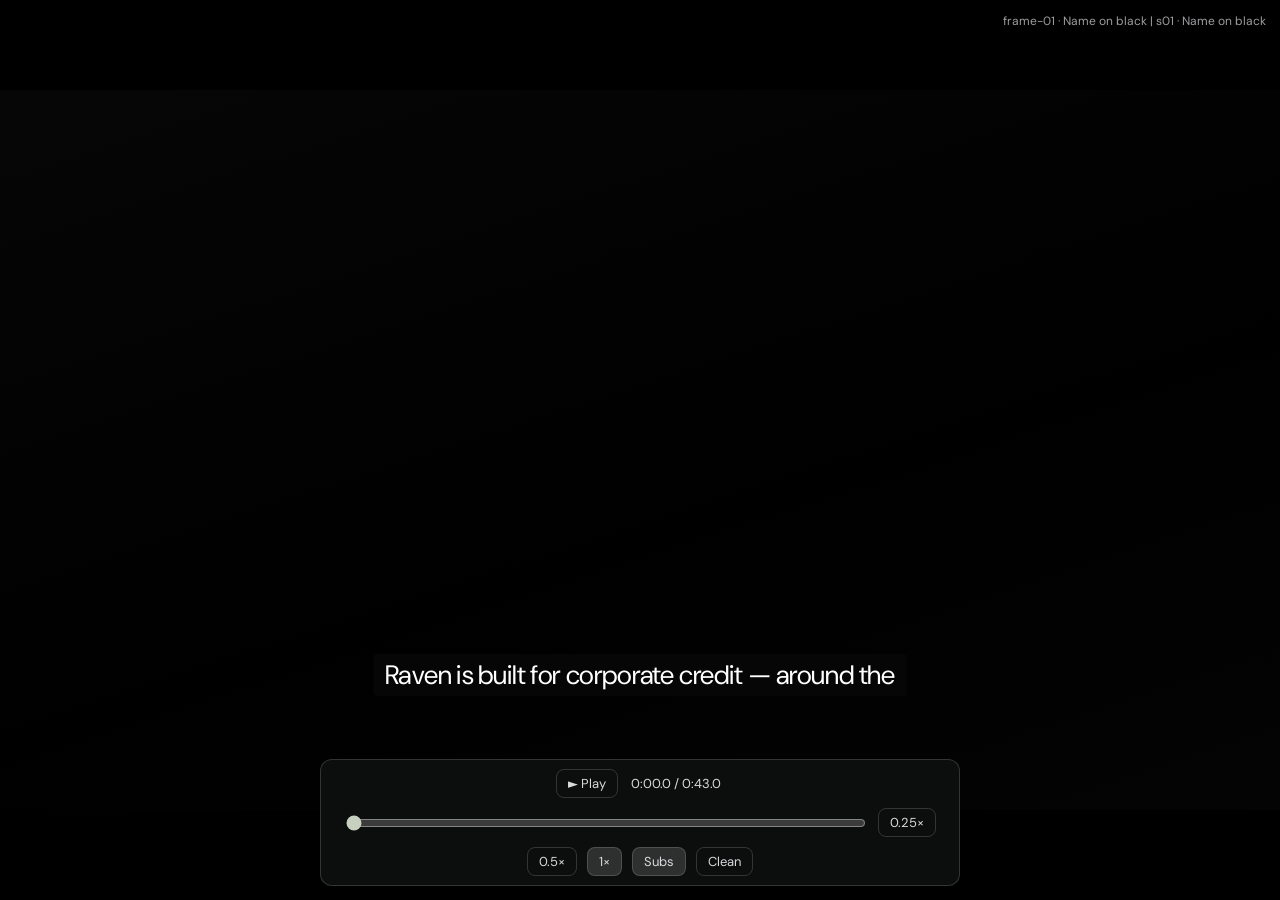
==== commit aa8fc68a: "Raven animatic rev 5.1: live DOM frames, built-up scenes, slower carousel Frames now come from the p" ====
--- a/raven-animatic/index.html
+++ b/raven-animatic/index.html
@@ -1,1071 +1,1835 @@
 <!doctype html>
-<html lang="en">
-<head>
-<meta charset="utf-8">
+<html lang="en"><head><meta charset="utf-8">
 <meta name="viewport" content="width=device-width, initial-scale=1, viewport-fit=cover">
-<title>Raven Shorts 1 — animatic · rev 4</title>
+<title>Raven | Shorts No.1 — animatic, revision 5</title>
 <link rel="preconnect" href="https://fonts.googleapis.com">
 <link rel="preconnect" href="https://fonts.gstatic.com" crossorigin>
-<link href="https://fonts.googleapis.com/css2?family=IBM+Plex+Sans:wght@400;500;600;700&family=IBM+Plex+Mono:wght@400;500;700&family=Open+Sans:wght@400;600;700&family=Roboto:wght@400&display=swap" rel="stylesheet">
+<link rel="stylesheet" href="https://fonts.googleapis.com/css2?family=DM+Sans:ital,opsz,wght@0,9..40,300..700&display=swap">
 <style>
-  :root{ --ui:#d8dadd; --uibg:rgba(14,16,15,.88); --uiline:rgba(255,255,255,.16); }
-  *{box-sizing:border-box}
-  html,body{margin:0;height:100%;background:#000;overflow:hidden}
-  body{font-family:"IBM Plex Sans",-apple-system,"Segoe UI",Roboto,Helvetica,Arial,sans-serif;-webkit-font-smoothing:antialiased}
-
-  #wrap{position:fixed;inset:0;overflow:hidden;background:#000}
-  #stage{position:absolute;left:50%;top:50%;width:1920px;height:1080px;transform-origin:50% 50%;will-change:transform}
-  #stage svg{display:block;width:1920px;height:1080px}
-
-  .scene{opacity:0;visibility:hidden}
-  .scene.on{visibility:visible}
-
-  /* Stand-in captions live INSIDE the frame — see YTCAP. */
-  #ytcap{opacity:0;transition:opacity .15s}
-  body.nosubs #ytcap{display:none}
-
-  #bar{position:fixed;left:50%;transform:translateX(-50%);bottom:calc(14px + env(safe-area-inset-bottom,0px));
-    z-index:9;display:flex;flex-wrap:wrap;gap:10px;align-items:center;justify-content:center;
-    max-width:calc(100vw - 20px);padding:9px 12px;background:var(--uibg);border:1px solid var(--uiline);
-    border-radius:12px;color:var(--ui);font-size:13px;backdrop-filter:blur(8px)}
-  body.clean #bar{display:none}
-  #bar button,#bar select{font:inherit;font-family:inherit;color:var(--ui);background:transparent;
-    border:1px solid var(--uiline);border-radius:8px;padding:5px 11px;cursor:pointer}
-  #bar button:hover,#bar select:hover{border-color:rgba(255,255,255,.4)}
-  #bar input[type=range]{width:min(44vw,420px);accent-color:#7fd39a}
-  #tc{font-family:"IBM Plex Mono",monospace;font-size:12px;min-width:98px;text-align:center;opacity:.85}
-  #names{font-size:12px;opacity:.6;min-width:200px;text-align:center}
-  .hint{font-size:11px;opacity:.5;width:100%;text-align:center}
-  @media (max-width:760px){ #names{display:none} .hint{display:none} #bar{gap:7px;padding:7px 9px} }
-</style>
-</head>
+*{box-sizing:border-box}
+html,body{margin:0;height:100%;background:#000;overflow:hidden}
+body{font-family:'Google Sans','Google Sans Text','DM Sans',system-ui,sans-serif;-webkit-font-smoothing:antialiased}
+#wrap{position:fixed;inset:0;overflow:hidden;background:#000}
+#stage{position:absolute;left:50%;top:50%;width:1920px;height:1080px;transform-origin:50% 50%;background:#000}
+.sc{position:absolute;inset:0;overflow:hidden}
+.beat{position:absolute;inset:0}
+#flash{position:absolute;inset:0;pointer-events:none;opacity:0;background:#fff}
+#caps{position:absolute;left:0;top:836px;width:1920px;height:230px;display:flex;flex-direction:column;
+  align-items:center;justify-content:flex-start;gap:8px;padding-top:10px;pointer-events:none}
+#caps span{display:inline-block;max-width:1560px;padding:6px 18px;border-radius:6px;background:rgba(8,8,8,.78);
+  color:#fff;font-size:40px;line-height:1.28;letter-spacing:-.01em;text-align:center}
+body.nosubs #caps{display:none}
+.ln{display:block;overflow:hidden}
+.ln>i{display:block;font-style:normal;will-change:transform}
+#bar{position:fixed;left:50%;transform:translateX(-50%);bottom:calc(14px + env(safe-area-inset-bottom,0px));
+  z-index:9;display:flex;flex-wrap:wrap;gap:10px;align-items:center;justify-content:center;max-width:calc(100vw - 20px);
+  padding:9px 12px;background:rgba(14,16,15,.88);border:1px solid rgba(255,255,255,.16);border-radius:12px;
+  color:#d8dadd;font-size:13px;backdrop-filter:blur(8px)}
+body.clean #bar{display:none}
+#bar button{font:inherit;color:#d8dadd;background:transparent;border:1px solid rgba(255,255,255,.16);
+  border-radius:8px;padding:5px 11px;cursor:pointer}
+#bar button:hover{border-color:rgba(255,255,255,.45)}
+#bar button.on{background:rgba(255,255,255,.14)}
+#scrub{width:min(46vw,520px);accent-color:#C7D0BE}
+#tc{font-variant-numeric:tabular-nums;min-width:96px;text-align:center}
+#hud{position:fixed;right:14px;top:12px;z-index:9;color:rgba(216,218,221,.72);font-size:12px;text-align:right;
+  line-height:1.5;pointer-events:none}
+body.clean #hud{display:none}
+</style></head>
 <body>
-<div id="wrap">
-  <div id="stage">
-    <svg id="svg" viewBox="0 0 1920 1080" preserveAspectRatio="xMidYMid meet" shape-rendering="geometricPrecision"></svg>
+<div id="wrap"><div id="stage">
+  <div class="sc" id="s01"><div style="width: 1920px; height: 1080px; box-sizing: border-box; position: relative; overflow: hidden; background: linear-gradient(162deg, #060606 0%, #000000 58%, #040404 100%); font-family: 'Google Sans', 'Google Sans Text', 'DM Sans', system-ui, sans-serif; color: #ffffff">
+
+  <svg viewBox="0 0 58 42" aria-hidden="true" style="position: absolute; left: 750px; top: 80px; width: 1366px; height: 989px; opacity: 0.15">
+    <path d="M33.2617 6.31543H38.5947L44.4883 12.6309H32.4189L27.9287 17.4023H34.2441L57.8213 41.2607H19.2266L12.7715 37.752L11.9287 41.2607L4.91211 35.3662V19.0869H0L12.7715 6.31543H9.96387L16.2793 0H27.3672L33.2617 6.31543ZM24.7002 5.05273C23.6803 5.05279 22.8535 5.87953 22.8535 6.89941C22.8536 7.9192 23.6804 8.74604 24.7002 8.74609C25.72 8.74609 26.5468 7.91923 26.5469 6.89941C26.5469 5.8795 25.7201 5.05273 24.7002 5.05273Z" fill="#C7D0BE"></path>
+  </svg>
+
+  <div style="position: absolute; left: 120px; top: 80px; width: 250px; height: 64px; display: flex; align-items: center; gap: 20px">
+    <svg viewBox="0 0 58 42" aria-hidden="true" style="width: 86px; height: 62px">
+      <path d="M33.2617 6.31543H38.5947L44.4883 12.6309H32.4189L27.9287 17.4023H34.2441L57.8213 41.2607H19.2266L12.7715 37.752L11.9287 41.2607L4.91211 35.3662V19.0869H0L12.7715 6.31543H9.96387L16.2793 0H27.3672L33.2617 6.31543ZM24.7002 5.05273C23.6803 5.05279 22.8535 5.87953 22.8535 6.89941C22.8536 7.9192 23.6804 8.74604 24.7002 8.74609C25.72 8.74609 26.5468 7.91923 26.5469 6.89941C26.5469 5.8795 25.7201 5.05273 24.7002 5.05273Z" fill="#C7D0BE"></path>
+    </svg>
+    <span style="font-size: 46px; font-weight: 500; letter-spacing: -0.02em; color: #C7D0BE">Raven</span>
   </div>
+
+  <h1 style="position: absolute; left: 120px; top: 430px; margin: 0; width: 1020px; font-size: 120px; font-weight: 500; line-height: 1.1; letter-spacing: -0.02em; color: #ffffff">Built for<br>corporate credit</h1>
+
+  <div style="position: absolute; left: 120px; top: 762px; font-size: 32px; font-weight: 400; line-height: 1.1; letter-spacing: -0.02em; color: rgba(255,255,255,0.7)">raven.ai</div>
+
+</div></div>
+  <div class="sc" id="s02"><div style="width: 1920px; height: 1080px; box-sizing: border-box; position: relative; overflow: hidden; background: linear-gradient(162deg, #060606 0%, #000000 58%, #040404 100%); font-family: 'Google Sans', 'Google Sans Text', 'DM Sans', system-ui, sans-serif; color: #ffffff">
+
+  <div style="position: absolute; left: 120px; top: 104px; width: 1680px; display: flex">
+    
+      <div style="width: 336px; display: flex; flex-direction: column; align-items: center; gap: 18px">
+        <span style="font-size: 30px; font-weight: 400; line-height: 1.1; letter-spacing: -0.02em; color: rgba(255,255,255,0.88); white-space: nowrap">Deal documents</span>
+        <div style="width: 180px; height: 3px; background: rgba(199,208,190,0.5)"></div>
+      </div>
+    
+      <div style="width: 336px; display: flex; flex-direction: column; align-items: center; gap: 18px">
+        <span style="font-size: 30px; font-weight: 400; line-height: 1.1; letter-spacing: -0.02em; color: rgba(255,255,255,0.88); white-space: nowrap">Third-party data</span>
+        <div style="width: 180px; height: 3px; background: rgba(199,208,190,0.5)"></div>
+      </div>
+    
+      <div style="width: 336px; display: flex; flex-direction: column; align-items: center; gap: 18px">
+        <span style="font-size: 30px; font-weight: 400; line-height: 1.1; letter-spacing: -0.02em; color: rgba(255,255,255,0.88); white-space: nowrap">Firm credit policies</span>
+        <div style="width: 180px; height: 3px; background: rgba(199,208,190,0.5)"></div>
+      </div>
+    
+      <div style="width: 336px; display: flex; flex-direction: column; align-items: center; gap: 18px">
+        <span style="font-size: 30px; font-weight: 400; line-height: 1.1; letter-spacing: -0.02em; color: rgba(255,255,255,0.88); white-space: nowrap">Firm data</span>
+        <div style="width: 180px; height: 3px; background: rgba(199,208,190,0.5)"></div>
+      </div>
+    
+      <div style="width: 336px; display: flex; flex-direction: column; align-items: center; gap: 18px">
+        <span style="font-size: 30px; font-weight: 400; line-height: 1.1; letter-spacing: -0.02em; color: rgba(255,255,255,0.88); white-space: nowrap">Raven credit intelligence</span>
+        <div style="width: 220px; height: 6px; background: #C7D0BE"></div>
+      </div>
+    
+  </div>
+
+  
+    <svg viewBox="0 0 1920 130" aria-hidden="true" style="position: absolute; left: 0; top: 172px; width: 1920px; height: 130px">
+      <g stroke="#C7D0BE" stroke-opacity="0.5" stroke-width="3" fill="none">
+        <path d="M288 0 L960 130"></path>
+        <path d="M624 0 L960 130"></path>
+        <path d="M960 0 L960 130"></path>
+        <path d="M1296 0 L960 130"></path>
+        <path d="M1632 0 L960 130"></path>
+      </g>
+    </svg>
+  
+
+  
+    <div style="position: absolute; left: 760px; top: 300px; width: 400px; height: 400px; box-sizing: border-box; border: 3px solid rgba(199,208,190,0.45); border-radius: 14px; display: flex; flex-direction: column; align-items: center; justify-content: center; gap: 26px">
+      <svg viewBox="0 0 58 42" aria-hidden="true" style="width: 96px; height: 70px">
+        <path d="M33.2617 6.31543H38.5947L44.4883 12.6309H32.4189L27.9287 17.4023H34.2441L57.8213 41.2607H19.2266L12.7715 37.752L11.9287 41.2607L4.91211 35.3662V19.0869H0L12.7715 6.31543H9.96387L16.2793 0H27.3672L33.2617 6.31543ZM24.7002 5.05273C23.6803 5.05279 22.8535 5.87953 22.8535 6.89941C22.8536 7.9192 23.6804 8.74604 24.7002 8.74609C25.72 8.74609 26.5468 7.91923 26.5469 6.89941C26.5469 5.8795 25.7201 5.05273 24.7002 5.05273Z" fill="#C7D0BE"></path>
+      </svg>
+      <div style="font-size: 40px; font-weight: 500; line-height: 1.1; letter-spacing: 0.24em; text-indent: 0.24em; color: #ffffff">RAVEN</div>
+      <div style="font-size: 24px; font-weight: 400; line-height: 1.1; letter-spacing: -0.02em; color: rgba(255,255,255,0.7)">The intelligence layer</div>
+    </div>
+  
+
+  
+    <div>
+      <svg viewBox="0 0 1920 60" aria-hidden="true" style="position: absolute; left: 0; top: 470px; width: 1920px; height: 60px">
+        <g stroke="#C7D0BE" stroke-opacity="0.6" stroke-width="3" fill="#C7D0BE">
+          <path d="M760 30 L450 30"></path>
+          <polygon points="424,30 452,18 452,42" stroke="none"></polygon>
+          <path d="M1160 30 L1470 30"></path>
+          <polygon points="1496,30 1468,18 1468,42" stroke="none"></polygon>
+        </g>
+      </svg>
+      <div style="position: absolute; left: 160px; top: 482px; width: 240px; text-align: right; font-size: 32px; font-weight: 400; letter-spacing: -0.02em; color: #ffffff">Underwriting</div>
+      <div style="position: absolute; left: 1520px; top: 482px; font-size: 32px; font-weight: 400; letter-spacing: -0.02em; color: #ffffff">Monitoring</div>
+    </div>
+  
+
+  
+    <div style="position: absolute; left: 120px; top: 730px; width: 1680px; height: 84px; box-sizing: border-box; border: 3px solid rgba(255,255,255,0.14); border-radius: 14px; overflow: hidden">
+      <div style="position: absolute; left: -387px; top: 0; height: 84px; display: flex; align-items: center">
+        
+          <div style="width: 200px; flex: 0 0 200px; display: flex; flex-direction: column; align-items: center; gap: 9px;">
+            <span style="font-size: 32px; font-weight: 400; line-height: 1.1; letter-spacing: -0.02em; white-space: nowrap; color: rgba(255,255,255,0.35)">Deal screen</span>
+            <div style="width: 0; height: 6px"></div>
+          </div>
+          <div style="width: 68px; flex: 0 0 68px; display: flex; align-items: center; justify-content: center; padding-bottom: 12px">
+            <svg viewBox="0 0 12 20" aria-hidden="true" style="width: 12px; height: 20px">
+              <path d="M2.5 2.5 L9.5 10 L2.5 17.5" fill="none" stroke="rgba(255,255,255,0.35)" stroke-width="3"></path>
+            </svg>
+          </div>
+        
+          <div style="width: 210px; flex: 0 0 210px; display: flex; flex-direction: column; align-items: center; gap: 9px;">
+            <span style="font-size: 32px; font-weight: 400; line-height: 1.1; letter-spacing: -0.02em; white-space: nowrap; color: rgba(255,255,255,0.35)">EBITDA walk</span>
+            <div style="width: 0; height: 6px"></div>
+          </div>
+          <div style="width: 68px; flex: 0 0 68px; display: flex; align-items: center; justify-content: center; padding-bottom: 12px">
+            <svg viewBox="0 0 12 20" aria-hidden="true" style="width: 12px; height: 20px">
+              <path d="M2.5 2.5 L9.5 10 L2.5 17.5" fill="none" stroke="rgba(255,255,255,0.35)" stroke-width="3"></path>
+            </svg>
+          </div>
+        
+          <div style="width: 250px; flex: 0 0 250px; display: flex; flex-direction: column; align-items: center; gap: 9px;">
+            <span style="font-size: 32px; font-weight: 400; line-height: 1.1; letter-spacing: -0.02em; white-space: nowrap; color: rgba(255,255,255,0.35)">Sensitize model</span>
+            <div style="width: 0; height: 6px"></div>
+          </div>
+          <div style="width: 68px; flex: 0 0 68px; display: flex; align-items: center; justify-content: center; padding-bottom: 12px">
+            <svg viewBox="0 0 12 20" aria-hidden="true" style="width: 12px; height: 20px">
+              <path d="M2.5 2.5 L9.5 10 L2.5 17.5" fill="none" stroke="rgba(255,255,255,0.35)" stroke-width="3"></path>
+            </svg>
+          </div>
+        
+          <div style="width: 225px; flex: 0 0 225px; display: flex; flex-direction: column; align-items: center; gap: 9px;">
+            <span style="font-size: 32px; font-weight: 400; line-height: 1.1; letter-spacing: -0.02em; white-space: nowrap; color: rgba(255,255,255,0.35)">Peer analysis</span>
+            <div style="width: 0; height: 6px"></div>
+          </div>
+          <div style="width: 68px; flex: 0 0 68px; display: flex; align-items: center; justify-content: center; padding-bottom: 12px">
+            <svg viewBox="0 0 12 20" aria-hidden="true" style="width: 12px; height: 20px">
+              <path d="M2.5 2.5 L9.5 10 L2.5 17.5" fill="none" stroke="rgba(255,255,255,0.35)" stroke-width="3"></path>
+            </svg>
+          </div>
+        
+          <div style="width: 140px; flex: 0 0 140px; display: flex; flex-direction: column; align-items: center; gap: 9px; transform: scale(1.06); transform-origin: center">
+            <span style="font-size: 32px; font-weight: 400; line-height: 1.1; letter-spacing: -0.02em; white-space: nowrap; color: #ffffff">IC Memo</span>
+            <div style="width: 100px; height: 4px; background: rgba(199,208,190,0.8)"></div>
+          </div>
+          <div style="width: 68px; flex: 0 0 68px; display: flex; align-items: center; justify-content: center; padding-bottom: 12px">
+            <svg viewBox="0 0 12 20" aria-hidden="true" style="width: 12px; height: 20px">
+              <path d="M2.5 2.5 L9.5 10 L2.5 17.5" fill="none" stroke="rgba(255,255,255,0.35)" stroke-width="3"></path>
+            </svg>
+          </div>
+        
+          <div style="width: 210px; flex: 0 0 210px; display: flex; flex-direction: column; align-items: center; gap: 9px;">
+            <span style="font-size: 32px; font-weight: 400; line-height: 1.1; letter-spacing: -0.02em; white-space: nowrap; color: rgba(255,255,255,0.35)">Legal review</span>
+            <div style="width: 0; height: 6px"></div>
+          </div>
+          <div style="width: 68px; flex: 0 0 68px; display: flex; align-items: center; justify-content: center; padding-bottom: 12px">
+            <svg viewBox="0 0 12 20" aria-hidden="true" style="width: 12px; height: 20px">
+              <path d="M2.5 2.5 L9.5 10 L2.5 17.5" fill="none" stroke="rgba(255,255,255,0.35)" stroke-width="3"></path>
+            </svg>
+          </div>
+        
+          <div style="width: 230px; flex: 0 0 230px; display: flex; flex-direction: column; align-items: center; gap: 9px;">
+            <span style="font-size: 32px; font-weight: 400; line-height: 1.1; letter-spacing: -0.02em; white-space: nowrap; color: rgba(255,255,255,0.35)">Compare deals</span>
+            <div style="width: 0; height: 6px"></div>
+          </div>
+          <div style="width: 68px; flex: 0 0 68px; display: flex; align-items: center; justify-content: center; padding-bottom: 12px">
+            <svg viewBox="0 0 12 20" aria-hidden="true" style="width: 12px; height: 20px">
+              <path d="M2.5 2.5 L9.5 10 L2.5 17.5" fill="none" stroke="rgba(255,255,255,0.35)" stroke-width="3"></path>
+            </svg>
+          </div>
+        
+          <div style="width: 300px; flex: 0 0 300px; display: flex; flex-direction: column; align-items: center; gap: 9px;">
+            <span style="font-size: 32px; font-weight: 400; line-height: 1.1; letter-spacing: -0.02em; white-space: nowrap; color: rgba(255,255,255,0.35)">Portfolio snapshot</span>
+            <div style="width: 0; height: 6px"></div>
+          </div>
+          <div style="width: 68px; flex: 0 0 68px; display: flex; align-items: center; justify-content: center; padding-bottom: 12px">
+            <svg viewBox="0 0 12 20" aria-hidden="true" style="width: 12px; height: 20px">
+              <path d="M2.5 2.5 L9.5 10 L2.5 17.5" fill="none" stroke="rgba(255,255,255,0.35)" stroke-width="3"></path>
+            </svg>
+          </div>
+        
+          <div style="width: 210px; flex: 0 0 210px; display: flex; flex-direction: column; align-items: center; gap: 9px;">
+            <span style="font-size: 32px; font-weight: 400; line-height: 1.1; letter-spacing: -0.02em; white-space: nowrap; color: rgba(255,255,255,0.35)">Raven Agent</span>
+            <div style="width: 0; height: 6px"></div>
+          </div>
+          <div style="display: none">
+            <svg viewBox="0 0 12 20" aria-hidden="true" style="width: 12px; height: 20px">
+              <path d="M2.5 2.5 L9.5 10 L2.5 17.5" fill="none" stroke="rgba(255,255,255,0.35)" stroke-width="3"></path>
+            </svg>
+          </div>
+        
+      </div>
+      <div style="position: absolute; left: 0; top: 0; width: 120px; height: 100%; background: linear-gradient(to right, #000000 0%, rgba(0,0,0,0) 100%)"></div>
+      <div style="position: absolute; right: 0; top: 0; width: 120px; height: 100%; background: linear-gradient(to left, #000000 0%, rgba(0,0,0,0) 100%)"></div>
+    </div>
+  
+
+</div></div>
+  <div class="sc" id="chat"><div class="beat" data-id="frame-03a"><div style="width: 1920px; height: 1080px; box-sizing: border-box; position: relative; overflow: hidden; background: #faf9f5; font-family: 'Google Sans', 'Google Sans Text', 'DM Sans', system-ui, sans-serif; color: #1d1d1f">
+
+  <div style="position: absolute; left: 310px; top: 38px; width: 1300px; height: 787px; box-sizing: border-box; background: #ffffff; border: 3px solid #e6e6e1; border-radius: 14px; display: flex; flex-direction: column; overflow: hidden">
+
+    <div style="height: 60px; flex: 0 0 60px; box-sizing: border-box; padding: 0 28px; display: flex; align-items: center; gap: 12px; border-bottom: 3px solid #e6e6e1">
+      <svg viewBox="0 0 58 42" aria-hidden="true" style="width: 32px; height: 23px">
+        <path d="M33.2617 6.31543H38.5947L44.4883 12.6309H32.4189L27.9287 17.4023H34.2441L57.8213 41.2607H19.2266L12.7715 37.752L11.9287 41.2607L4.91211 35.3662V19.0869H0L12.7715 6.31543H9.96387L16.2793 0H27.3672L33.2617 6.31543ZM24.7002 5.05273C23.6803 5.05279 22.8535 5.87953 22.8535 6.89941C22.8536 7.9192 23.6804 8.74604 24.7002 8.74609C25.72 8.74609 26.5468 7.91923 26.5469 6.89941C26.5469 5.8795 25.7201 5.05273 24.7002 5.05273Z" fill="#141a2e"></path>
+      </svg>
+      <span style="font-size: 22px; font-weight: 700; letter-spacing: -0.01em">Raven Agent</span>
+      <span style="font-size: 22px; font-weight: 400; color: #77777c">· Project Alpha</span>
+    </div>
+
+    <div style="flex: 1 1 auto; min-height: 0; box-sizing: border-box; padding: 12px 28px; display: flex; flex-direction: column; justify-content: flex-end; gap: 5px; overflow: hidden">
+
+      
+
+      
+
+      
+    </div>
+
+    <div style="flex: 0 0 140px; box-sizing: border-box; padding: 0 28px 14px; display: flex; flex-direction: column; gap: 8px">
+      <div style="border: 3px solid #e6e6e1; border-radius: 14px; padding: 12px 18px 10px; display: flex; flex-direction: column; gap: 8px">
+        <div style="display: flex; align-items: center; min-height: 30px">
+          <span style="font-size: 21px; letter-spacing: -0.01em; color: #1d1d1f">Provide the EBITDA walk for Project Alpha</span>
+          
+            <span style="display: inline-block; width: 3px; height: 28px; background: #1d1d1f; margin-left: 2px"></span>
+          
+        </div>
+        <div style="display: flex; align-items: center; justify-content: space-between">
+          <div style="display: flex; align-items: center; gap: 22px; color: #77777c; font-size: 19px">
+            <svg viewBox="0 0 22 22" aria-hidden="true" style="width: 22px; height: 22px">
+              <path d="M16 10 L10 16 a3.6 3.6 0 0 1-5.1-5.1 L12.2 3.7 a2.5 2.5 0 0 1 3.5 3.5 L8.6 14.6" fill="none" stroke="#77777c" stroke-width="3" stroke-linecap="round"></path>
+            </svg>
+            <span style="display: inline-flex; align-items: center; gap: 8px">
+              <svg viewBox="0 0 22 22" aria-hidden="true" style="width: 22px; height: 22px">
+                <circle cx="11" cy="11" r="8" fill="none" stroke="#77777c" stroke-width="3"></circle>
+                <path d="M3 11 H19 M11 3 a12 12 0 0 1 0 16 a12 12 0 0 1 0-16" fill="none" stroke="#77777c" stroke-width="3"></path>
+              </svg>
+              Web
+            </span>
+            <span style="display: inline-flex; align-items: center; gap: 8px">
+              <svg viewBox="0 0 22 22" aria-hidden="true" style="width: 22px; height: 22px">
+                <g fill="none" stroke="#77777c" stroke-width="3">
+                  <rect x="3.5" y="3.5" width="6.5" height="6.5" rx="1.6"></rect>
+                  <rect x="12" y="3.5" width="6.5" height="6.5" rx="1.6"></rect>
+                  <rect x="3.5" y="12" width="6.5" height="6.5" rx="1.6"></rect>
+                  <rect x="12" y="12" width="6.5" height="6.5" rx="1.6"></rect>
+                </g>
+              </svg>
+              Skills
+            </span>
+          </div>
+          <button type="button" aria-label="Send" style="width: 44px; height: 44px; border: none; border-radius: 999px; background: #141a2e; display: flex; align-items: center; justify-content: center; cursor: pointer; padding: 0">
+            <svg viewBox="0 0 22 22" aria-hidden="true" style="width: 20px; height: 20px">
+              <path d="M11 17 V5.5 M5.6 11 L11 5 L16.4 11" fill="none" stroke="#ffffff" stroke-width="3" stroke-linecap="round" stroke-linejoin="round"></path>
+            </svg>
+          </button>
+        </div>
+      </div>
+      <div style="font-size: 16px; line-height: 1.3; color: #77777c; text-align: center">Raven reads your deal room to answer. Check figures against the sources it cites.</div>
+    </div>
+
+  </div>
+</div></div>
+<div class="beat" data-id="frame-03b"><div style="width: 1920px; height: 1080px; box-sizing: border-box; position: relative; overflow: hidden; background: #faf9f5; font-family: 'Google Sans', 'Google Sans Text', 'DM Sans', system-ui, sans-serif; color: #1d1d1f">
+
+  <div style="position: absolute; left: 310px; top: 38px; width: 1300px; height: 787px; box-sizing: border-box; background: #ffffff; border: 3px solid #e6e6e1; border-radius: 14px; display: flex; flex-direction: column; overflow: hidden">
+
+    <div style="height: 60px; flex: 0 0 60px; box-sizing: border-box; padding: 0 28px; display: flex; align-items: center; gap: 12px; border-bottom: 3px solid #e6e6e1">
+      <svg viewBox="0 0 58 42" aria-hidden="true" style="width: 32px; height: 23px">
+        <path d="M33.2617 6.31543H38.5947L44.4883 12.6309H32.4189L27.9287 17.4023H34.2441L57.8213 41.2607H19.2266L12.7715 37.752L11.9287 41.2607L4.91211 35.3662V19.0869H0L12.7715 6.31543H9.96387L16.2793 0H27.3672L33.2617 6.31543ZM24.7002 5.05273C23.6803 5.05279 22.8535 5.87953 22.8535 6.89941C22.8536 7.9192 23.6804 8.74604 24.7002 8.74609C25.72 8.74609 26.5468 7.91923 26.5469 6.89941C26.5469 5.8795 25.7201 5.05273 24.7002 5.05273Z" fill="#141a2e"></path>
+      </svg>
+      <span style="font-size: 22px; font-weight: 700; letter-spacing: -0.01em">Raven Agent</span>
+      <span style="font-size: 22px; font-weight: 400; color: #77777c">· Project Alpha</span>
+    </div>
+
+    <div style="flex: 1 1 auto; min-height: 0; box-sizing: border-box; padding: 12px 28px; display: flex; flex-direction: column; justify-content: flex-end; gap: 5px; overflow: hidden">
+
+      
+
+      
+        <div style="display: flex; justify-content: flex-end; padding-bottom: 4px">
+          <div style="max-width: 820px; background: #f0f0ec; border-radius: 10px; padding: 11px 20px; font-size: 21px; line-height: 1.3; letter-spacing: -0.01em">Provide the EBITDA walk for Project Alpha</div>
+        </div>
+      
+
+      
+        <div style="display: flex; flex-direction: column; gap: 10px">
+
+          <div style="display: flex; align-items: center; gap: 11px">
+            <svg viewBox="0 0 58 42" aria-hidden="true" style="width: 30px; height: 22px">
+              <path d="M33.2617 6.31543H38.5947L44.4883 12.6309H32.4189L27.9287 17.4023H34.2441L57.8213 41.2607H19.2266L12.7715 37.752L11.9287 41.2607L4.91211 35.3662V19.0869H0L12.7715 6.31543H9.96387L16.2793 0H27.3672L33.2617 6.31543ZM24.7002 5.05273C23.6803 5.05279 22.8535 5.87953 22.8535 6.89941C22.8536 7.9192 23.6804 8.74604 24.7002 8.74609C25.72 8.74609 26.5468 7.91923 26.5469 6.89941C26.5469 5.8795 25.7201 5.05273 24.7002 5.05273Z" fill="#141a2e"></path>
+            </svg>
+            <span style="font-size: 21px; font-weight: 700; letter-spacing: -0.01em">Raven</span>
+          </div>
+
+          
+            <div style="display: flex; align-items: center; gap: 12px; font-size: 19px; color: #77777c; padding: 2px 0 4px">
+              <svg viewBox="0 0 18 18" aria-hidden="true" style="width: 20px; height: 20px; flex: 0 0 20px">
+                <path d="M3.5 9.5 L7.2 13.2 L14.5 5" fill="none" stroke="#3d8b5a" stroke-width="3" stroke-linecap="round" stroke-linejoin="round"></path>
+              </svg>
+              <span style="color: #1d1d1f">Pulled the EBITDA walk from the vault</span>
+              <span style="display: inline-flex; align-items: center; border: 3px solid #e6e6e1; border-radius: 7px; padding: 1px 11px; font-size: 17px; color: #1d1d1f">Raven Agent</span>
+              <span>3 steps · 12s</span>
+              <svg viewBox="0 0 18 18" aria-hidden="true" style="width: 18px; height: 18px">
+                <path d="M4.5 6.8 L9 11.5 L13.5 6.8" fill="none" stroke="#77777c" stroke-width="3" stroke-linecap="round" stroke-linejoin="round"></path>
+              </svg>
+            </div>
+          
+
+          
+            <p style="margin: 0 0 4px; font-size: 20px; line-height: 1.45; letter-spacing: -0.01em; text-wrap: pretty">PF Adjusted EBITDA is <strong>$326.0MM</strong> on the deal documents: <strong>$258.0MM</strong> reported, plus <strong>$32.0MM</strong> of management adjustments and <strong>$36.0MM</strong> of pro forma items.</p>
+          
+
+          <div style="display: flex; flex-direction: column">
+            <div style="display: flex; align-items: center; gap: 12px; padding-bottom: 8px; font-size: 18px; color: #77777c">
+              <span style="font-weight: 700; color: #1d1d1f">USD in millions (MM)</span>
+              
+                <span>Deal docs, locked</span>
+              
+              
+            </div>
+
+            <div style="display: flex; border-bottom: 3px solid #e6e6e1; padding-bottom: 7px">
+              
+                <div style="width: 780px; flex: 0 0 780px; box-sizing: border-box; padding: 0 12px; font-size: 18px; font-weight: 500; line-height: 1.25; color: #77777c; text-align: left;">Item</div>
+              
+                <div style="width: 220px; flex: 0 0 220px; box-sizing: border-box; padding: 0 12px; font-size: 18px; font-weight: 500; line-height: 1.25; color: #77777c; text-align: right;">Deal docs</div>
+              
+                <div style="width: 244px; flex: 0 0 244px; box-sizing: border-box; padding: 0 12px; font-size: 18px; font-weight: 500; line-height: 1.25; color: #77777c; text-align: right;">Type</div>
+              
+            </div>
+
+            
+              <div style="display: flex; align-items: baseline; border-bottom: 3px solid #f2f2ed; background: #f3f3ee; font-weight: 700;">
+                
+                  <div style="width: 780px; flex: 0 0 780px; box-sizing: border-box; padding: 4px 12px; font-size: 20px; line-height: 1.25; letter-spacing: -0.01em; text-align: left; font-weight: 700;">
+                    <span style="">Reported EBITDA</span>
+                    
+                  </div>
+                
+                  <div style="width: 220px; flex: 0 0 220px; box-sizing: border-box; padding: 4px 12px; font-size: 20px; line-height: 1.25; letter-spacing: -0.01em; text-align: right; font-weight: 700;">
+                    <span style="">258.0</span>
+                    
+                  </div>
+                
+                  <div style="width: 244px; flex: 0 0 244px; box-sizing: border-box; padding: 4px 12px; font-size: 20px; line-height: 1.25; letter-spacing: -0.01em; text-align: right; color: #9a9a93;">
+                    <span style="">–</span>
+                    
+                  </div>
+                
+              </div>
+            
+              <div style="display: flex; align-items: baseline; border-bottom: 3px solid #f2f2ed;">
+                
+                  <div style="width: 780px; flex: 0 0 780px; box-sizing: border-box; padding: 4px 12px; font-size: 20px; line-height: 1.25; letter-spacing: -0.01em; text-align: left;">
+                    <span style="">(+) Restructuring &amp; Other Transaction Related Costs</span>
+                    
+                  </div>
+                
+                  <div style="width: 220px; flex: 0 0 220px; box-sizing: border-box; padding: 4px 12px; font-size: 20px; line-height: 1.25; letter-spacing: -0.01em; text-align: right;">
+                    <span style="">+20.0</span>
+                    
+                  </div>
+                
+                  <div style="width: 244px; flex: 0 0 244px; box-sizing: border-box; padding: 4px 12px; font-size: 20px; line-height: 1.25; letter-spacing: -0.01em; text-align: right;">
+                    <span style="display: inline-block; padding: 2px 11px; border-radius: 7px; font-size: 17px; font-weight: 500; color: #3d6a22; background: rgba(61,106,34,0.14);">One-time</span>
+                    
+                  </div>
+                
+              </div>
+            
+              <div style="display: flex; align-items: baseline; border-bottom: 3px solid #f2f2ed;">
+                
+                  <div style="width: 780px; flex: 0 0 780px; box-sizing: border-box; padding: 4px 12px; font-size: 20px; line-height: 1.25; letter-spacing: -0.01em; text-align: left;">
+                    <span style="">(+) Non-Cash Impairments</span>
+                    
+                  </div>
+                
+                  <div style="width: 220px; flex: 0 0 220px; box-sizing: border-box; padding: 4px 12px; font-size: 20px; line-height: 1.25; letter-spacing: -0.01em; text-align: right;">
+                    <span style="">+8.0</span>
+                    
+                  </div>
+                
+                  <div style="width: 244px; flex: 0 0 244px; box-sizing: border-box; padding: 4px 12px; font-size: 20px; line-height: 1.25; letter-spacing: -0.01em; text-align: right;">
+                    <span style="display: inline-block; padding: 2px 11px; border-radius: 7px; font-size: 17px; font-weight: 500; color: #2a5391; background: rgba(42,83,145,0.14);">Non-cash</span>
+                    
+                  </div>
+                
+              </div>
+            
+              <div style="display: flex; align-items: baseline; border-bottom: 3px solid #f2f2ed;">
+                
+                  <div style="width: 780px; flex: 0 0 780px; box-sizing: border-box; padding: 4px 12px; font-size: 20px; line-height: 1.25; letter-spacing: -0.01em; text-align: left;">
+                    <span style="">(+/-) Other Management Adjustments</span>
+                    
+                  </div>
+                
+                  <div style="width: 220px; flex: 0 0 220px; box-sizing: border-box; padding: 4px 12px; font-size: 20px; line-height: 1.25; letter-spacing: -0.01em; text-align: right;">
+                    <span style="">+4.0</span>
+                    
+                  </div>
+                
+                  <div style="width: 244px; flex: 0 0 244px; box-sizing: border-box; padding: 4px 12px; font-size: 20px; line-height: 1.25; letter-spacing: -0.01em; text-align: right;">
+                    <span style="display: inline-block; padding: 2px 11px; border-radius: 7px; font-size: 17px; font-weight: 500; color: #8a5a12; background: rgba(138,90,18,0.14);">Normalizing</span>
+                    
+                  </div>
+                
+              </div>
+            
+              <div style="display: flex; align-items: baseline; border-bottom: 3px solid #f2f2ed; background: #f3f3ee; font-weight: 700;">
+                
+                  <div style="width: 780px; flex: 0 0 780px; box-sizing: border-box; padding: 4px 12px; font-size: 20px; line-height: 1.25; letter-spacing: -0.01em; text-align: left; font-weight: 700;">
+                    <span style="">Adjusted EBITDA</span>
+                    
+                  </div>
+                
+                  <div style="width: 220px; flex: 0 0 220px; box-sizing: border-box; padding: 4px 12px; font-size: 20px; line-height: 1.25; letter-spacing: -0.01em; text-align: right; font-weight: 700;">
+                    <span style="">290.0</span>
+                    
+                  </div>
+                
+                  <div style="width: 244px; flex: 0 0 244px; box-sizing: border-box; padding: 4px 12px; font-size: 20px; line-height: 1.25; letter-spacing: -0.01em; text-align: right; color: #9a9a93;">
+                    <span style="">–</span>
+                    
+                  </div>
+                
+              </div>
+            
+              <div style="display: flex; align-items: baseline; border-bottom: 3px solid #f2f2ed;">
+                
+                  <div style="width: 780px; flex: 0 0 780px; box-sizing: border-box; padding: 4px 12px; font-size: 20px; line-height: 1.25; letter-spacing: -0.01em; text-align: left;">
+                    <span style="">(+) Pro Forma Acquired EBITDA</span>
+                    
+                  </div>
+                
+                  <div style="width: 220px; flex: 0 0 220px; box-sizing: border-box; padding: 4px 12px; font-size: 20px; line-height: 1.25; letter-spacing: -0.01em; text-align: right;">
+                    <span style="">+12.0</span>
+                    
+                  </div>
+                
+                  <div style="width: 244px; flex: 0 0 244px; box-sizing: border-box; padding: 4px 12px; font-size: 20px; line-height: 1.25; letter-spacing: -0.01em; text-align: right;">
+                    <span style="display: inline-block; padding: 2px 11px; border-radius: 7px; font-size: 17px; font-weight: 500; color: #1f6a64; background: rgba(31,106,100,0.14);">Pro forma</span>
+                    
+                  </div>
+                
+              </div>
+            
+              <div style="display: flex; align-items: baseline; border-bottom: 3px solid #f2f2ed;">
+                
+                  <div style="width: 780px; flex: 0 0 780px; box-sizing: border-box; padding: 4px 12px; font-size: 20px; line-height: 1.25; letter-spacing: -0.01em; text-align: left;">
+                    <span style="">(+) Run-rate Cost Savings</span>
+                    
+                  </div>
+                
+                  <div style="width: 220px; flex: 0 0 220px; box-sizing: border-box; padding: 4px 12px; font-size: 20px; line-height: 1.25; letter-spacing: -0.01em; text-align: right;">
+                    <span style="">+24.0</span>
+                    
+                  </div>
+                
+                  <div style="width: 244px; flex: 0 0 244px; box-sizing: border-box; padding: 4px 12px; font-size: 20px; line-height: 1.25; letter-spacing: -0.01em; text-align: right;">
+                    <span style="display: inline-block; padding: 2px 11px; border-radius: 7px; font-size: 17px; font-weight: 500; color: #6b3aa0; background: rgba(107,58,160,0.14);">Synergy</span>
+                    
+                  </div>
+                
+              </div>
+            
+              <div style="display: flex; align-items: baseline; border-bottom: 3px solid #f2f2ed; background: #f3f3ee; font-weight: 700;">
+                
+                  <div style="width: 780px; flex: 0 0 780px; box-sizing: border-box; padding: 4px 12px; font-size: 20px; line-height: 1.25; letter-spacing: -0.01em; text-align: left; font-weight: 700;">
+                    <span style="">PF Adjusted EBITDA</span>
+                    
+                  </div>
+                
+                  <div style="width: 220px; flex: 0 0 220px; box-sizing: border-box; padding: 4px 12px; font-size: 20px; line-height: 1.25; letter-spacing: -0.01em; text-align: right; font-weight: 700;">
+                    <span style="">326.0</span>
+                    
+                  </div>
+                
+                  <div style="width: 244px; flex: 0 0 244px; box-sizing: border-box; padding: 4px 12px; font-size: 20px; line-height: 1.25; letter-spacing: -0.01em; text-align: right; color: #9a9a93;">
+                    <span style="">–</span>
+                    
+                  </div>
+                
+              </div>
+            
+          </div>
+
+          
+            <p style="margin: 8px 0 0; font-size: 20px; line-height: 1.4; letter-spacing: -0.01em; text-wrap: pretty">Add-backs and pro forma items total <strong>$68.0MM</strong>, about 21% of the PF figure.</p>
+          
+        </div>
+      
+    </div>
+
+    <div style="flex: 0 0 140px; box-sizing: border-box; padding: 0 28px 14px; display: flex; flex-direction: column; gap: 8px">
+      <div style="border: 3px solid #e6e6e1; border-radius: 14px; padding: 12px 18px 10px; display: flex; flex-direction: column; gap: 8px">
+        <div style="display: flex; align-items: center; min-height: 30px">
+          <span style="font-size: 21px; letter-spacing: -0.01em; color: #77777c">Ask about any deal, or type / for a skill</span>
+          
+        </div>
+        <div style="display: flex; align-items: center; justify-content: space-between">
+          <div style="display: flex; align-items: center; gap: 22px; color: #77777c; font-size: 19px">
+            <svg viewBox="0 0 22 22" aria-hidden="true" style="width: 22px; height: 22px">
+              <path d="M16 10 L10 16 a3.6 3.6 0 0 1-5.1-5.1 L12.2 3.7 a2.5 2.5 0 0 1 3.5 3.5 L8.6 14.6" fill="none" stroke="#77777c" stroke-width="3" stroke-linecap="round"></path>
+            </svg>
+            <span style="display: inline-flex; align-items: center; gap: 8px">
+              <svg viewBox="0 0 22 22" aria-hidden="true" style="width: 22px; height: 22px">
+                <circle cx="11" cy="11" r="8" fill="none" stroke="#77777c" stroke-width="3"></circle>
+                <path d="M3 11 H19 M11 3 a12 12 0 0 1 0 16 a12 12 0 0 1 0-16" fill="none" stroke="#77777c" stroke-width="3"></path>
+              </svg>
+              Web
+            </span>
+            <span style="display: inline-flex; align-items: center; gap: 8px">
+              <svg viewBox="0 0 22 22" aria-hidden="true" style="width: 22px; height: 22px">
+                <g fill="none" stroke="#77777c" stroke-width="3">
+                  <rect x="3.5" y="3.5" width="6.5" height="6.5" rx="1.6"></rect>
+                  <rect x="12" y="3.5" width="6.5" height="6.5" rx="1.6"></rect>
+                  <rect x="3.5" y="12" width="6.5" height="6.5" rx="1.6"></rect>
+                  <rect x="12" y="12" width="6.5" height="6.5" rx="1.6"></rect>
+                </g>
+              </svg>
+              Skills
+            </span>
+          </div>
+          <button type="button" aria-label="Send" style="width: 44px; height: 44px; border: none; border-radius: 999px; background: #141a2e; display: flex; align-items: center; justify-content: center; cursor: pointer; padding: 0">
+            <svg viewBox="0 0 22 22" aria-hidden="true" style="width: 20px; height: 20px">
+              <path d="M11 17 V5.5 M5.6 11 L11 5 L16.4 11" fill="none" stroke="#ffffff" stroke-width="3" stroke-linecap="round" stroke-linejoin="round"></path>
+            </svg>
+          </button>
+        </div>
+      </div>
+      <div style="font-size: 16px; line-height: 1.3; color: #77777c; text-align: center">Raven reads your deal room to answer. Check figures against the sources it cites.</div>
+    </div>
+
+  </div>
+</div></div>
+<div class="beat" data-id="frame-03c"><div style="width: 1920px; height: 1080px; box-sizing: border-box; position: relative; overflow: hidden; background: #faf9f5; font-family: 'Google Sans', 'Google Sans Text', 'DM Sans', system-ui, sans-serif; color: #1d1d1f">
+
+  <div style="position: absolute; left: 310px; top: 38px; width: 1300px; height: 787px; box-sizing: border-box; background: #ffffff; border: 3px solid #e6e6e1; border-radius: 14px; display: flex; flex-direction: column; overflow: hidden">
+
+    <div style="height: 60px; flex: 0 0 60px; box-sizing: border-box; padding: 0 28px; display: flex; align-items: center; gap: 12px; border-bottom: 3px solid #e6e6e1">
+      <svg viewBox="0 0 58 42" aria-hidden="true" style="width: 32px; height: 23px">
+        <path d="M33.2617 6.31543H38.5947L44.4883 12.6309H32.4189L27.9287 17.4023H34.2441L57.8213 41.2607H19.2266L12.7715 37.752L11.9287 41.2607L4.91211 35.3662V19.0869H0L12.7715 6.31543H9.96387L16.2793 0H27.3672L33.2617 6.31543ZM24.7002 5.05273C23.6803 5.05279 22.8535 5.87953 22.8535 6.89941C22.8536 7.9192 23.6804 8.74604 24.7002 8.74609C25.72 8.74609 26.5468 7.91923 26.5469 6.89941C26.5469 5.8795 25.7201 5.05273 24.7002 5.05273Z" fill="#141a2e"></path>
+      </svg>
+      <span style="font-size: 22px; font-weight: 700; letter-spacing: -0.01em">Raven Agent</span>
+      <span style="font-size: 22px; font-weight: 400; color: #77777c">· Project Alpha</span>
+    </div>
+
+    <div style="flex: 1 1 auto; min-height: 0; box-sizing: border-box; padding: 12px 28px; display: flex; flex-direction: column; justify-content: flex-end; gap: 5px; overflow: hidden">
+
+      
+        <div style="height: 12px; flex: 0 0 12px; background: linear-gradient(to bottom, #ffffff 0%, rgba(255,255,255,0) 100%)"></div>
+      
+
+      
+        <div style="display: flex; justify-content: flex-end; padding-bottom: 4px">
+          <div style="max-width: 820px; background: #f0f0ec; border-radius: 10px; padding: 11px 20px; font-size: 21px; line-height: 1.3; letter-spacing: -0.01em">Haircut the adjustments by 25%</div>
+        </div>
+      
+
+      
+        <div style="display: flex; flex-direction: column; gap: 10px">
+
+          <div style="display: flex; align-items: center; gap: 11px">
+            <svg viewBox="0 0 58 42" aria-hidden="true" style="width: 30px; height: 22px">
+              <path d="M33.2617 6.31543H38.5947L44.4883 12.6309H32.4189L27.9287 17.4023H34.2441L57.8213 41.2607H19.2266L12.7715 37.752L11.9287 41.2607L4.91211 35.3662V19.0869H0L12.7715 6.31543H9.96387L16.2793 0H27.3672L33.2617 6.31543ZM24.7002 5.05273C23.6803 5.05279 22.8535 5.87953 22.8535 6.89941C22.8536 7.9192 23.6804 8.74604 24.7002 8.74609C25.72 8.74609 26.5468 7.91923 26.5469 6.89941C26.5469 5.8795 25.7201 5.05273 24.7002 5.05273Z" fill="#141a2e"></path>
+            </svg>
+            <span style="font-size: 21px; font-weight: 700; letter-spacing: -0.01em">Raven</span>
+          </div>
+
+          
+
+          
+
+          <div style="display: flex; flex-direction: column">
+            <div style="display: flex; align-items: center; gap: 12px; padding-bottom: 8px; font-size: 18px; color: #77777c">
+              <span style="font-weight: 700; color: #1d1d1f">USD in millions (MM)</span>
+              
+                <span>Deal docs, locked</span>
+              
+              
+                <span style="display: inline-flex; align-items: center; gap: 9px; color: #5b3fd6">
+                  <span style="width: 9px; height: 9px; border-radius: 999px; background: #5b3fd6; display: inline-block"></span>
+                  <span>Firm adjustment, 25% haircut applied</span>
+                </span>
+              
+            </div>
+
+            <div style="display: flex; border-bottom: 3px solid #e6e6e1; padding-bottom: 7px">
+              
+                <div style="width: 620px; flex: 0 0 620px; box-sizing: border-box; padding: 0 12px; font-size: 18px; font-weight: 500; line-height: 1.25; color: #77777c; text-align: left;">Item</div>
+              
+                <div style="width: 180px; flex: 0 0 180px; box-sizing: border-box; padding: 0 12px; font-size: 18px; font-weight: 500; line-height: 1.25; color: #77777c; text-align: right;">Deal docs</div>
+              
+                <div style="width: 180px; flex: 0 0 180px; box-sizing: border-box; padding: 0 12px; font-size: 18px; font-weight: 500; line-height: 1.25; color: #77777c; text-align: right; background: rgba(91,63,214,0.06);">Firm adj.</div>
+              
+                <div style="width: 264px; flex: 0 0 264px; box-sizing: border-box; padding: 0 12px; font-size: 18px; font-weight: 500; line-height: 1.25; color: #77777c; text-align: right;">Type</div>
+              
+            </div>
+
+            
+              <div style="display: flex; align-items: baseline; border-bottom: 3px solid #f2f2ed; background: #f3f3ee; font-weight: 700;">
+                
+                  <div style="width: 620px; flex: 0 0 620px; box-sizing: border-box; padding: 4px 12px; font-size: 20px; line-height: 1.25; letter-spacing: -0.01em; text-align: left; font-weight: 700;">
+                    <span style="">Reported EBITDA</span>
+                    
+                  </div>
+                
+                  <div style="width: 180px; flex: 0 0 180px; box-sizing: border-box; padding: 4px 12px; font-size: 20px; line-height: 1.25; letter-spacing: -0.01em; text-align: right; font-weight: 700;">
+                    <span style="">258.0</span>
+                    
+                  </div>
+                
+                  <div style="width: 180px; flex: 0 0 180px; box-sizing: border-box; padding: 4px 12px; font-size: 20px; line-height: 1.25; letter-spacing: -0.01em; text-align: right; font-weight: 700; color: #5b3fd6; background: rgba(91,63,214,0.06);">
+                    <span style="">258.0</span>
+                    
+                  </div>
+                
+                  <div style="width: 264px; flex: 0 0 264px; box-sizing: border-box; padding: 4px 12px; font-size: 20px; line-height: 1.25; letter-spacing: -0.01em; text-align: right; color: #9a9a93;">
+                    <span style="">–</span>
+                    
+                  </div>
+                
+              </div>
+            
+              <div style="display: flex; align-items: baseline; border-bottom: 3px solid #f2f2ed;">
+                
+                  <div style="width: 620px; flex: 0 0 620px; box-sizing: border-box; padding: 4px 12px; font-size: 20px; line-height: 1.25; letter-spacing: -0.01em; text-align: left;">
+                    <span style="">(+) Restructuring &amp; Other Transaction Related Costs</span>
+                    
+                  </div>
+                
+                  <div style="width: 180px; flex: 0 0 180px; box-sizing: border-box; padding: 4px 12px; font-size: 20px; line-height: 1.25; letter-spacing: -0.01em; text-align: right;">
+                    <span style="">+20.0</span>
+                    
+                  </div>
+                
+                  <div style="width: 180px; flex: 0 0 180px; box-sizing: border-box; padding: 4px 12px; font-size: 20px; line-height: 1.25; letter-spacing: -0.01em; text-align: right; color: #5b3fd6; background: rgba(91,63,214,0.10);">
+                    <span style="">+15.0</span>
+                    
+                  </div>
+                
+                  <div style="width: 264px; flex: 0 0 264px; box-sizing: border-box; padding: 4px 12px; font-size: 20px; line-height: 1.25; letter-spacing: -0.01em; text-align: right;">
+                    <span style="display: inline-block; padding: 2px 11px; border-radius: 7px; font-size: 17px; font-weight: 500; color: #3d6a22; background: rgba(61,106,34,0.14);">One-time</span>
+                    
+                  </div>
+                
+              </div>
+            
+              <div style="display: flex; align-items: baseline; border-bottom: 3px solid #f2f2ed;">
+                
+                  <div style="width: 620px; flex: 0 0 620px; box-sizing: border-box; padding: 4px 12px; font-size: 20px; line-height: 1.25; letter-spacing: -0.01em; text-align: left;">
+                    <span style="">(+) Non-Cash Impairments</span>
+                    
+                  </div>
+                
+                  <div style="width: 180px; flex: 0 0 180px; box-sizing: border-box; padding: 4px 12px; font-size: 20px; line-height: 1.25; letter-spacing: -0.01em; text-align: right;">
+                    <span style="">+8.0</span>
+                    
+                  </div>
+                
+                  <div style="width: 180px; flex: 0 0 180px; box-sizing: border-box; padding: 4px 12px; font-size: 20px; line-height: 1.25; letter-spacing: -0.01em; text-align: right; color: #5b3fd6; background: rgba(91,63,214,0.10);">
+                    <span style="">+6.0</span>
+                    
+                  </div>
+                
+                  <div style="width: 264px; flex: 0 0 264px; box-sizing: border-box; padding: 4px 12px; font-size: 20px; line-height: 1.25; letter-spacing: -0.01em; text-align: right;">
+                    <span style="display: inline-block; padding: 2px 11px; border-radius: 7px; font-size: 17px; font-weight: 500; color: #2a5391; background: rgba(42,83,145,0.14);">Non-cash</span>
+                    
+                  </div>
+                
+              </div>
+            
+              <div style="display: flex; align-items: baseline; border-bottom: 3px solid #f2f2ed;">
+                
+                  <div style="width: 620px; flex: 0 0 620px; box-sizing: border-box; padding: 4px 12px; font-size: 20px; line-height: 1.25; letter-spacing: -0.01em; text-align: left;">
+                    <span style="">(+/-) Other Management Adjustments</span>
+                    
+                  </div>
+                
+                  <div style="width: 180px; flex: 0 0 180px; box-sizing: border-box; padding: 4px 12px; font-size: 20px; line-height: 1.25; letter-spacing: -0.01em; text-align: right;">
+                    <span style="">+4.0</span>
+                    
+                  </div>
+                
+                  <div style="width: 180px; flex: 0 0 180px; box-sizing: border-box; padding: 4px 12px; font-size: 20px; line-height: 1.25; letter-spacing: -0.01em; text-align: right; color: #5b3fd6; background: rgba(91,63,214,0.10);">
+                    <span style="">+3.0</span>
+                    
+                  </div>
+                
+                  <div style="width: 264px; flex: 0 0 264px; box-sizing: border-box; padding: 4px 12px; font-size: 20px; line-height: 1.25; letter-spacing: -0.01em; text-align: right;">
+                    <span style="display: inline-block; padding: 2px 11px; border-radius: 7px; font-size: 17px; font-weight: 500; color: #8a5a12; background: rgba(138,90,18,0.14);">Normalizing</span>
+                    
+                  </div>
+                
+              </div>
+            
+              <div style="display: flex; align-items: baseline; border-bottom: 3px solid #f2f2ed; background: #f3f3ee; font-weight: 700;">
+                
+                  <div style="width: 620px; flex: 0 0 620px; box-sizing: border-box; padding: 4px 12px; font-size: 20px; line-height: 1.25; letter-spacing: -0.01em; text-align: left; font-weight: 700;">
+                    <span style="">Adjusted EBITDA</span>
+                    
+                  </div>
+                
+                  <div style="width: 180px; flex: 0 0 180px; box-sizing: border-box; padding: 4px 12px; font-size: 20px; line-height: 1.25; letter-spacing: -0.01em; text-align: right; font-weight: 700;">
+                    <span style="">290.0</span>
+                    
+                  </div>
+                
+                  <div style="width: 180px; flex: 0 0 180px; box-sizing: border-box; padding: 4px 12px; font-size: 20px; line-height: 1.25; letter-spacing: -0.01em; text-align: right; font-weight: 700; color: #5b3fd6; background: rgba(91,63,214,0.10);">
+                    <span style="">282.0</span>
+                    
+                  </div>
+                
+                  <div style="width: 264px; flex: 0 0 264px; box-sizing: border-box; padding: 4px 12px; font-size: 20px; line-height: 1.25; letter-spacing: -0.01em; text-align: right; color: #9a9a93;">
+                    <span style="">–</span>
+                    
+                  </div>
+                
+              </div>
+            
+              <div style="display: flex; align-items: baseline; border-bottom: 3px solid #f2f2ed;">
+                
+                  <div style="width: 620px; flex: 0 0 620px; box-sizing: border-box; padding: 4px 12px; font-size: 20px; line-height: 1.25; letter-spacing: -0.01em; text-align: left;">
+                    <span style="">(+) Pro Forma Acquired EBITDA</span>
+                    
+                  </div>
+                
+                  <div style="width: 180px; flex: 0 0 180px; box-sizing: border-box; padding: 4px 12px; font-size: 20px; line-height: 1.25; letter-spacing: -0.01em; text-align: right;">
+                    <span style="">+12.0</span>
+                    
+                  </div>
+                
+                  <div style="width: 180px; flex: 0 0 180px; box-sizing: border-box; padding: 4px 12px; font-size: 20px; line-height: 1.25; letter-spacing: -0.01em; text-align: right; color: #5b3fd6; background: rgba(91,63,214,0.10);">
+                    <span style="">+9.0</span>
+                    
+                  </div>
+                
+                  <div style="width: 264px; flex: 0 0 264px; box-sizing: border-box; padding: 4px 12px; font-size: 20px; line-height: 1.25; letter-spacing: -0.01em; text-align: right;">
+                    <span style="display: inline-block; padding: 2px 11px; border-radius: 7px; font-size: 17px; font-weight: 500; color: #1f6a64; background: rgba(31,106,100,0.14);">Pro forma</span>
+                    
+                  </div>
+                
+              </div>
+            
+              <div style="display: flex; align-items: baseline; border-bottom: 3px solid #f2f2ed;">
+                
+                  <div style="width: 620px; flex: 0 0 620px; box-sizing: border-box; padding: 4px 12px; font-size: 20px; line-height: 1.25; letter-spacing: -0.01em; text-align: left;">
+                    <span style="">(+) Run-rate Cost Savings</span>
+                    
+                  </div>
+                
+                  <div style="width: 180px; flex: 0 0 180px; box-sizing: border-box; padding: 4px 12px; font-size: 20px; line-height: 1.25; letter-spacing: -0.01em; text-align: right;">
+                    <span style="">+24.0</span>
+                    
+                  </div>
+                
+                  <div style="width: 180px; flex: 0 0 180px; box-sizing: border-box; padding: 4px 12px; font-size: 20px; line-height: 1.25; letter-spacing: -0.01em; text-align: right; color: #5b3fd6; background: rgba(91,63,214,0.10);">
+                    <span style="">+18.0</span>
+                    
+                  </div>
+                
+                  <div style="width: 264px; flex: 0 0 264px; box-sizing: border-box; padding: 4px 12px; font-size: 20px; line-height: 1.25; letter-spacing: -0.01em; text-align: right;">
+                    <span style="display: inline-block; padding: 2px 11px; border-radius: 7px; font-size: 17px; font-weight: 500; color: #6b3aa0; background: rgba(107,58,160,0.14);">Synergy</span>
+                    
+                  </div>
+                
+              </div>
+            
+              <div style="display: flex; align-items: baseline; border-bottom: 3px solid #f2f2ed; background: #f3f3ee; font-weight: 700;">
+                
+                  <div style="width: 620px; flex: 0 0 620px; box-sizing: border-box; padding: 4px 12px; font-size: 20px; line-height: 1.25; letter-spacing: -0.01em; text-align: left; font-weight: 700;">
+                    <span style="">PF Adjusted EBITDA</span>
+                    
+                  </div>
+                
+                  <div style="width: 180px; flex: 0 0 180px; box-sizing: border-box; padding: 4px 12px; font-size: 20px; line-height: 1.25; letter-spacing: -0.01em; text-align: right; font-weight: 700;">
+                    <span style="">326.0</span>
+                    
+                  </div>
+                
+                  <div style="width: 180px; flex: 0 0 180px; box-sizing: border-box; padding: 4px 12px; font-size: 20px; line-height: 1.25; letter-spacing: -0.01em; text-align: right; font-weight: 700; color: #5b3fd6; background: rgba(91,63,214,0.10);">
+                    <span style="">309.0</span>
+                    
+                  </div>
+                
+                  <div style="width: 264px; flex: 0 0 264px; box-sizing: border-box; padding: 4px 12px; font-size: 20px; line-height: 1.25; letter-spacing: -0.01em; text-align: right; color: #9a9a93;">
+                    <span style="">–</span>
+                    
+                  </div>
+                
+              </div>
+            
+          </div>
+
+          
+        </div>
+      
+    </div>
+
+    <div style="flex: 0 0 140px; box-sizing: border-box; padding: 0 28px 14px; display: flex; flex-direction: column; gap: 8px">
+      <div style="border: 3px solid #e6e6e1; border-radius: 14px; padding: 12px 18px 10px; display: flex; flex-direction: column; gap: 8px">
+        <div style="display: flex; align-items: center; min-height: 30px">
+          <span style="font-size: 21px; letter-spacing: -0.01em; color: #77777c">Ask about any deal, or type / for a skill</span>
+          
+        </div>
+        <div style="display: flex; align-items: center; justify-content: space-between">
+          <div style="display: flex; align-items: center; gap: 22px; color: #77777c; font-size: 19px">
+            <svg viewBox="0 0 22 22" aria-hidden="true" style="width: 22px; height: 22px">
+              <path d="M16 10 L10 16 a3.6 3.6 0 0 1-5.1-5.1 L12.2 3.7 a2.5 2.5 0 0 1 3.5 3.5 L8.6 14.6" fill="none" stroke="#77777c" stroke-width="3" stroke-linecap="round"></path>
+            </svg>
+            <span style="display: inline-flex; align-items: center; gap: 8px">
+              <svg viewBox="0 0 22 22" aria-hidden="true" style="width: 22px; height: 22px">
+                <circle cx="11" cy="11" r="8" fill="none" stroke="#77777c" stroke-width="3"></circle>
+                <path d="M3 11 H19 M11 3 a12 12 0 0 1 0 16 a12 12 0 0 1 0-16" fill="none" stroke="#77777c" stroke-width="3"></path>
+              </svg>
+              Web
+            </span>
+            <span style="display: inline-flex; align-items: center; gap: 8px">
+              <svg viewBox="0 0 22 22" aria-hidden="true" style="width: 22px; height: 22px">
+                <g fill="none" stroke="#77777c" stroke-width="3">
+                  <rect x="3.5" y="3.5" width="6.5" height="6.5" rx="1.6"></rect>
+                  <rect x="12" y="3.5" width="6.5" height="6.5" rx="1.6"></rect>
+                  <rect x="3.5" y="12" width="6.5" height="6.5" rx="1.6"></rect>
+                  <rect x="12" y="12" width="6.5" height="6.5" rx="1.6"></rect>
+                </g>
+              </svg>
+              Skills
+            </span>
+          </div>
+          <button type="button" aria-label="Send" style="width: 44px; height: 44px; border: none; border-radius: 999px; background: #141a2e; display: flex; align-items: center; justify-content: center; cursor: pointer; padding: 0">
+            <svg viewBox="0 0 22 22" aria-hidden="true" style="width: 20px; height: 20px">
+              <path d="M11 17 V5.5 M5.6 11 L11 5 L16.4 11" fill="none" stroke="#ffffff" stroke-width="3" stroke-linecap="round" stroke-linejoin="round"></path>
+            </svg>
+          </button>
+        </div>
+      </div>
+      <div style="font-size: 16px; line-height: 1.3; color: #77777c; text-align: center">Raven reads your deal room to answer. Check figures against the sources it cites.</div>
+    </div>
+
+  </div>
+</div></div>
+<div class="beat" data-id="frame-03d"><div style="width: 1920px; height: 1080px; box-sizing: border-box; position: relative; overflow: hidden; background: #faf9f5; font-family: 'Google Sans', 'Google Sans Text', 'DM Sans', system-ui, sans-serif; color: #1d1d1f">
+
+  <div style="position: absolute; left: 310px; top: 38px; width: 1300px; height: 787px; box-sizing: border-box; background: #ffffff; border: 3px solid #e6e6e1; border-radius: 14px; display: flex; flex-direction: column; overflow: hidden">
+
+    <div style="height: 60px; flex: 0 0 60px; box-sizing: border-box; padding: 0 28px; display: flex; align-items: center; gap: 12px; border-bottom: 3px solid #e6e6e1">
+      <svg viewBox="0 0 58 42" aria-hidden="true" style="width: 32px; height: 23px">
+        <path d="M33.2617 6.31543H38.5947L44.4883 12.6309H32.4189L27.9287 17.4023H34.2441L57.8213 41.2607H19.2266L12.7715 37.752L11.9287 41.2607L4.91211 35.3662V19.0869H0L12.7715 6.31543H9.96387L16.2793 0H27.3672L33.2617 6.31543ZM24.7002 5.05273C23.6803 5.05279 22.8535 5.87953 22.8535 6.89941C22.8536 7.9192 23.6804 8.74604 24.7002 8.74609C25.72 8.74609 26.5468 7.91923 26.5469 6.89941C26.5469 5.8795 25.7201 5.05273 24.7002 5.05273Z" fill="#141a2e"></path>
+      </svg>
+      <span style="font-size: 22px; font-weight: 700; letter-spacing: -0.01em">Raven Agent</span>
+      <span style="font-size: 22px; font-weight: 400; color: #77777c">· Project Alpha</span>
+    </div>
+
+    <div style="flex: 1 1 auto; min-height: 0; box-sizing: border-box; padding: 12px 28px; display: flex; flex-direction: column; justify-content: flex-end; gap: 5px; overflow: hidden">
+
+      
+        <div style="height: 12px; flex: 0 0 12px; background: linear-gradient(to bottom, #ffffff 0%, rgba(255,255,255,0) 100%)"></div>
+      
+
+      
+        <div style="display: flex; justify-content: flex-end; padding-bottom: 4px">
+          <div style="max-width: 820px; background: #f0f0ec; border-radius: 10px; padding: 11px 20px; font-size: 21px; line-height: 1.3; letter-spacing: -0.01em">Produce an opening cap table</div>
+        </div>
+      
+
+      
+        <div style="display: flex; flex-direction: column; gap: 10px">
+
+          <div style="display: flex; align-items: center; gap: 11px">
+            <svg viewBox="0 0 58 42" aria-hidden="true" style="width: 30px; height: 22px">
+              <path d="M33.2617 6.31543H38.5947L44.4883 12.6309H32.4189L27.9287 17.4023H34.2441L57.8213 41.2607H19.2266L12.7715 37.752L11.9287 41.2607L4.91211 35.3662V19.0869H0L12.7715 6.31543H9.96387L16.2793 0H27.3672L33.2617 6.31543ZM24.7002 5.05273C23.6803 5.05279 22.8535 5.87953 22.8535 6.89941C22.8536 7.9192 23.6804 8.74604 24.7002 8.74609C25.72 8.74609 26.5468 7.91923 26.5469 6.89941C26.5469 5.8795 25.7201 5.05273 24.7002 5.05273Z" fill="#141a2e"></path>
+            </svg>
+            <span style="font-size: 21px; font-weight: 700; letter-spacing: -0.01em">Raven</span>
+          </div>
+
+          
+
+          
+
+          <div style="display: flex; flex-direction: column">
+            <div style="display: flex; align-items: center; gap: 12px; padding-bottom: 8px; font-size: 18px; color: #77777c">
+              <span style="font-weight: 700; color: #1d1d1f">USD in millions (MM)</span>
+              
+              
+            </div>
+
+            <div style="display: flex; border-bottom: 3px solid #e6e6e1; padding-bottom: 7px">
+              
+                <div style="width: 380px; flex: 0 0 380px; box-sizing: border-box; padding: 0 12px; font-size: 18px; font-weight: 500; line-height: 1.25; color: #77777c; text-align: left;">Facility</div>
+              
+                <div style="width: 140px; flex: 0 0 140px; box-sizing: border-box; padding: 0 12px; font-size: 18px; font-weight: 500; line-height: 1.25; color: #77777c; text-align: right;">Amount</div>
+              
+                <div style="width: 150px; flex: 0 0 150px; box-sizing: border-box; padding: 0 12px; font-size: 18px; font-weight: 500; line-height: 1.25; color: #77777c; text-align: right;">Pricing</div>
+              
+                <div style="width: 150px; flex: 0 0 150px; box-sizing: border-box; padding: 0 12px; font-size: 18px; font-weight: 500; line-height: 1.25; color: #77777c; text-align: right;">Maturity</div>
+              
+                <div style="width: 212px; flex: 0 0 212px; box-sizing: border-box; padding: 0 12px; font-size: 18px; font-weight: 500; line-height: 1.25; color: #77777c; text-align: right;">Cum. leverage on 326.0</div>
+              
+                <div style="width: 212px; flex: 0 0 212px; box-sizing: border-box; padding: 0 12px; font-size: 18px; font-weight: 500; line-height: 1.25; color: #5b3fd6; text-align: right;">Cum. leverage on 309.0</div>
+              
+            </div>
+
+            
+              <div style="display: flex; align-items: baseline; border-bottom: 3px solid #f2f2ed;">
+                
+                  <div style="width: 380px; flex: 0 0 380px; box-sizing: border-box; padding: 4px 12px; font-size: 20px; line-height: 1.25; letter-spacing: -0.01em; text-align: left;">
+                    <span style="">Revolver (drawn)</span>
+                    
+                      <span style="display: block; font-size: 15px; color: #77777c; margin-top: 1px">$100.0 commitment</span>
+                    
+                  </div>
+                
+                  <div style="width: 140px; flex: 0 0 140px; box-sizing: border-box; padding: 4px 12px; font-size: 20px; line-height: 1.25; letter-spacing: -0.01em; text-align: right;">
+                    <span style="">25.0</span>
+                    
+                  </div>
+                
+                  <div style="width: 150px; flex: 0 0 150px; box-sizing: border-box; padding: 4px 12px; font-size: 20px; line-height: 1.25; letter-spacing: -0.01em; text-align: right; color: #77777c;">
+                    <span style="">S + 375</span>
+                    
+                  </div>
+                
+                  <div style="width: 150px; flex: 0 0 150px; box-sizing: border-box; padding: 4px 12px; font-size: 20px; line-height: 1.25; letter-spacing: -0.01em; text-align: right; color: #77777c;">
+                    <span style="">2031</span>
+                    
+                  </div>
+                
+                  <div style="width: 212px; flex: 0 0 212px; box-sizing: border-box; padding: 4px 12px; font-size: 20px; line-height: 1.25; letter-spacing: -0.01em; text-align: right;">
+                    <span style="">0.08x</span>
+                    
+                  </div>
+                
+                  <div style="width: 212px; flex: 0 0 212px; box-sizing: border-box; padding: 4px 12px; font-size: 20px; line-height: 1.25; letter-spacing: -0.01em; text-align: right; color: #5b3fd6;">
+                    <span style="">0.08x</span>
+                    
+                  </div>
+                
+              </div>
+            
+              <div style="display: flex; align-items: baseline; border-bottom: 3px solid #f2f2ed;">
+                
+                  <div style="width: 380px; flex: 0 0 380px; box-sizing: border-box; padding: 4px 12px; font-size: 20px; line-height: 1.25; letter-spacing: -0.01em; text-align: left;">
+                    <span style="">First Lien Term Loan</span>
+                    
+                  </div>
+                
+                  <div style="width: 140px; flex: 0 0 140px; box-sizing: border-box; padding: 4px 12px; font-size: 20px; line-height: 1.25; letter-spacing: -0.01em; text-align: right;">
+                    <span style="">950.0</span>
+                    
+                  </div>
+                
+                  <div style="width: 150px; flex: 0 0 150px; box-sizing: border-box; padding: 4px 12px; font-size: 20px; line-height: 1.25; letter-spacing: -0.01em; text-align: right; color: #77777c;">
+                    <span style="">S + 475</span>
+                    
+                  </div>
+                
+                  <div style="width: 150px; flex: 0 0 150px; box-sizing: border-box; padding: 4px 12px; font-size: 20px; line-height: 1.25; letter-spacing: -0.01em; text-align: right; color: #77777c;">
+                    <span style="">2033</span>
+                    
+                  </div>
+                
+                  <div style="width: 212px; flex: 0 0 212px; box-sizing: border-box; padding: 4px 12px; font-size: 20px; line-height: 1.25; letter-spacing: -0.01em; text-align: right;">
+                    <span style="">2.99x</span>
+                    
+                  </div>
+                
+                  <div style="width: 212px; flex: 0 0 212px; box-sizing: border-box; padding: 4px 12px; font-size: 20px; line-height: 1.25; letter-spacing: -0.01em; text-align: right; color: #5b3fd6;">
+                    <span style="">3.16x</span>
+                    
+                  </div>
+                
+              </div>
+            
+              <div style="display: flex; align-items: baseline; border-bottom: 3px solid #f2f2ed;">
+                
+                  <div style="width: 380px; flex: 0 0 380px; box-sizing: border-box; padding: 4px 12px; font-size: 20px; line-height: 1.25; letter-spacing: -0.01em; text-align: left;">
+                    <span style="">Second Lien Term Loan</span>
+                    
+                  </div>
+                
+                  <div style="width: 140px; flex: 0 0 140px; box-sizing: border-box; padding: 4px 12px; font-size: 20px; line-height: 1.25; letter-spacing: -0.01em; text-align: right;">
+                    <span style="">300.0</span>
+                    
+                  </div>
+                
+                  <div style="width: 150px; flex: 0 0 150px; box-sizing: border-box; padding: 4px 12px; font-size: 20px; line-height: 1.25; letter-spacing: -0.01em; text-align: right; color: #77777c;">
+                    <span style="">S + 850</span>
+                    
+                  </div>
+                
+                  <div style="width: 150px; flex: 0 0 150px; box-sizing: border-box; padding: 4px 12px; font-size: 20px; line-height: 1.25; letter-spacing: -0.01em; text-align: right; color: #77777c;">
+                    <span style="">2034</span>
+                    
+                  </div>
+                
+                  <div style="width: 212px; flex: 0 0 212px; box-sizing: border-box; padding: 4px 12px; font-size: 20px; line-height: 1.25; letter-spacing: -0.01em; text-align: right;">
+                    <span style="">3.91x</span>
+                    
+                  </div>
+                
+                  <div style="width: 212px; flex: 0 0 212px; box-sizing: border-box; padding: 4px 12px; font-size: 20px; line-height: 1.25; letter-spacing: -0.01em; text-align: right; color: #5b3fd6;">
+                    <span style="">4.13x</span>
+                    
+                  </div>
+                
+              </div>
+            
+              <div style="display: flex; align-items: baseline; border-bottom: 3px solid #f2f2ed; background: #f3f3ee; font-weight: 700;">
+                
+                  <div style="width: 380px; flex: 0 0 380px; box-sizing: border-box; padding: 4px 12px; font-size: 20px; line-height: 1.25; letter-spacing: -0.01em; text-align: left; font-weight: 700;">
+                    <span style="">Total Debt</span>
+                    
+                  </div>
+                
+                  <div style="width: 140px; flex: 0 0 140px; box-sizing: border-box; padding: 4px 12px; font-size: 20px; line-height: 1.25; letter-spacing: -0.01em; text-align: right; font-weight: 700;">
+                    <span style="">1275.0</span>
+                    
+                  </div>
+                
+                  <div style="width: 150px; flex: 0 0 150px; box-sizing: border-box; padding: 4px 12px; font-size: 20px; line-height: 1.25; letter-spacing: -0.01em; text-align: right; color: #77777c;">
+                    <span style=""></span>
+                    
+                  </div>
+                
+                  <div style="width: 150px; flex: 0 0 150px; box-sizing: border-box; padding: 4px 12px; font-size: 20px; line-height: 1.25; letter-spacing: -0.01em; text-align: right; color: #77777c;">
+                    <span style=""></span>
+                    
+                  </div>
+                
+                  <div style="width: 212px; flex: 0 0 212px; box-sizing: border-box; padding: 4px 12px; font-size: 20px; line-height: 1.25; letter-spacing: -0.01em; text-align: right; font-weight: 700;">
+                    <span style="">3.91x</span>
+                    
+                  </div>
+                
+                  <div style="width: 212px; flex: 0 0 212px; box-sizing: border-box; padding: 4px 12px; font-size: 20px; line-height: 1.25; letter-spacing: -0.01em; text-align: right; font-weight: 700; color: #5b3fd6;">
+                    <span style="">4.13x</span>
+                    
+                  </div>
+                
+              </div>
+            
+              <div style="display: flex; align-items: baseline; border-bottom: 3px solid #f2f2ed;">
+                
+                  <div style="width: 380px; flex: 0 0 380px; box-sizing: border-box; padding: 4px 12px; font-size: 20px; line-height: 1.25; letter-spacing: -0.01em; text-align: left;">
+                    <span style="">Less: Cash</span>
+                    
+                  </div>
+                
+                  <div style="width: 140px; flex: 0 0 140px; box-sizing: border-box; padding: 4px 12px; font-size: 20px; line-height: 1.25; letter-spacing: -0.01em; text-align: right;">
+                    <span style="">(45.0)</span>
+                    
+                  </div>
+                
+                  <div style="width: 150px; flex: 0 0 150px; box-sizing: border-box; padding: 4px 12px; font-size: 20px; line-height: 1.25; letter-spacing: -0.01em; text-align: right; color: #77777c;">
+                    <span style=""></span>
+                    
+                  </div>
+                
+                  <div style="width: 150px; flex: 0 0 150px; box-sizing: border-box; padding: 4px 12px; font-size: 20px; line-height: 1.25; letter-spacing: -0.01em; text-align: right; color: #77777c;">
+                    <span style=""></span>
+                    
+                  </div>
+                
+                  <div style="width: 212px; flex: 0 0 212px; box-sizing: border-box; padding: 4px 12px; font-size: 20px; line-height: 1.25; letter-spacing: -0.01em; text-align: right;">
+                    <span style=""></span>
+                    
+                  </div>
+                
+                  <div style="width: 212px; flex: 0 0 212px; box-sizing: border-box; padding: 4px 12px; font-size: 20px; line-height: 1.25; letter-spacing: -0.01em; text-align: right; color: #5b3fd6;">
+                    <span style=""></span>
+                    
+                  </div>
+                
+              </div>
+            
+              <div style="display: flex; align-items: baseline; border-bottom: 3px solid #f2f2ed; background: #f3f3ee; font-weight: 700;">
+                
+                  <div style="width: 380px; flex: 0 0 380px; box-sizing: border-box; padding: 4px 12px; font-size: 20px; line-height: 1.25; letter-spacing: -0.01em; text-align: left; font-weight: 700;">
+                    <span style="">Net Debt</span>
+                    
+                  </div>
+                
+                  <div style="width: 140px; flex: 0 0 140px; box-sizing: border-box; padding: 4px 12px; font-size: 20px; line-height: 1.25; letter-spacing: -0.01em; text-align: right; font-weight: 700;">
+                    <span style="">1230.0</span>
+                    
+                  </div>
+                
+                  <div style="width: 150px; flex: 0 0 150px; box-sizing: border-box; padding: 4px 12px; font-size: 20px; line-height: 1.25; letter-spacing: -0.01em; text-align: right; color: #77777c;">
+                    <span style=""></span>
+                    
+                  </div>
+                
+                  <div style="width: 150px; flex: 0 0 150px; box-sizing: border-box; padding: 4px 12px; font-size: 20px; line-height: 1.25; letter-spacing: -0.01em; text-align: right; color: #77777c;">
+                    <span style=""></span>
+                    
+                  </div>
+                
+                  <div style="width: 212px; flex: 0 0 212px; box-sizing: border-box; padding: 4px 12px; font-size: 20px; line-height: 1.25; letter-spacing: -0.01em; text-align: right; font-weight: 700;">
+                    <span style="">3.77x</span>
+                    
+                  </div>
+                
+                  <div style="width: 212px; flex: 0 0 212px; box-sizing: border-box; padding: 4px 12px; font-size: 20px; line-height: 1.25; letter-spacing: -0.01em; text-align: right; font-weight: 700; color: #5b3fd6;">
+                    <span style="">3.98x</span>
+                    
+                  </div>
+                
+              </div>
+            
+          </div>
+
+          
+        </div>
+      
+    </div>
+
+    <div style="flex: 0 0 140px; box-sizing: border-box; padding: 0 28px 14px; display: flex; flex-direction: column; gap: 8px">
+      <div style="border: 3px solid #e6e6e1; border-radius: 14px; padding: 12px 18px 10px; display: flex; flex-direction: column; gap: 8px">
+        <div style="display: flex; align-items: center; min-height: 30px">
+          <span style="font-size: 21px; letter-spacing: -0.01em; color: #77777c">Ask about any deal, or type / for a skill</span>
+          
+        </div>
+        <div style="display: flex; align-items: center; justify-content: space-between">
+          <div style="display: flex; align-items: center; gap: 22px; color: #77777c; font-size: 19px">
+            <svg viewBox="0 0 22 22" aria-hidden="true" style="width: 22px; height: 22px">
+              <path d="M16 10 L10 16 a3.6 3.6 0 0 1-5.1-5.1 L12.2 3.7 a2.5 2.5 0 0 1 3.5 3.5 L8.6 14.6" fill="none" stroke="#77777c" stroke-width="3" stroke-linecap="round"></path>
+            </svg>
+            <span style="display: inline-flex; align-items: center; gap: 8px">
+              <svg viewBox="0 0 22 22" aria-hidden="true" style="width: 22px; height: 22px">
+                <circle cx="11" cy="11" r="8" fill="none" stroke="#77777c" stroke-width="3"></circle>
+                <path d="M3 11 H19 M11 3 a12 12 0 0 1 0 16 a12 12 0 0 1 0-16" fill="none" stroke="#77777c" stroke-width="3"></path>
+              </svg>
+              Web
+            </span>
+            <span style="display: inline-flex; align-items: center; gap: 8px">
+              <svg viewBox="0 0 22 22" aria-hidden="true" style="width: 22px; height: 22px">
+                <g fill="none" stroke="#77777c" stroke-width="3">
+                  <rect x="3.5" y="3.5" width="6.5" height="6.5" rx="1.6"></rect>
+                  <rect x="12" y="3.5" width="6.5" height="6.5" rx="1.6"></rect>
+                  <rect x="3.5" y="12" width="6.5" height="6.5" rx="1.6"></rect>
+                  <rect x="12" y="12" width="6.5" height="6.5" rx="1.6"></rect>
+                </g>
+              </svg>
+              Skills
+            </span>
+          </div>
+          <button type="button" aria-label="Send" style="width: 44px; height: 44px; border: none; border-radius: 999px; background: #141a2e; display: flex; align-items: center; justify-content: center; cursor: pointer; padding: 0">
+            <svg viewBox="0 0 22 22" aria-hidden="true" style="width: 20px; height: 20px">
+              <path d="M11 17 V5.5 M5.6 11 L11 5 L16.4 11" fill="none" stroke="#ffffff" stroke-width="3" stroke-linecap="round" stroke-linejoin="round"></path>
+            </svg>
+          </button>
+        </div>
+      </div>
+      <div style="font-size: 16px; line-height: 1.3; color: #77777c; text-align: center">Raven reads your deal room to answer. Check figures against the sources it cites.</div>
+    </div>
+
+  </div>
+</div></div>
+<div class="beat" data-id="frame-04a"><div style="width: 1920px; height: 1080px; box-sizing: border-box; position: relative; overflow: hidden; background: #faf9f5; font-family: 'Google Sans', 'Google Sans Text', 'DM Sans', system-ui, sans-serif; color: #1d1d1f">
+
+  <div style="position: absolute; left: 310px; top: 38px; width: 1300px; height: 787px; box-sizing: border-box; background: #ffffff; border: 3px solid #e6e6e1; border-radius: 14px; display: flex; flex-direction: column; overflow: hidden">
+
+    <div style="height: 60px; flex: 0 0 60px; box-sizing: border-box; padding: 0 28px; display: flex; align-items: center; gap: 12px; border-bottom: 3px solid #e6e6e1">
+      <svg viewBox="0 0 58 42" aria-hidden="true" style="width: 32px; height: 23px">
+        <path d="M33.2617 6.31543H38.5947L44.4883 12.6309H32.4189L27.9287 17.4023H34.2441L57.8213 41.2607H19.2266L12.7715 37.752L11.9287 41.2607L4.91211 35.3662V19.0869H0L12.7715 6.31543H9.96387L16.2793 0H27.3672L33.2617 6.31543ZM24.7002 5.05273C23.6803 5.05279 22.8535 5.87953 22.8535 6.89941C22.8536 7.9192 23.6804 8.74604 24.7002 8.74609C25.72 8.74609 26.5468 7.91923 26.5469 6.89941C26.5469 5.8795 25.7201 5.05273 24.7002 5.05273Z" fill="#141a2e"></path>
+      </svg>
+      <span style="font-size: 22px; font-weight: 700; letter-spacing: -0.01em">Raven Agent</span>
+      <span style="font-size: 22px; font-weight: 400; color: #77777c">· Project Alpha</span>
+    </div>
+
+    <div style="flex: 1 1 auto; min-height: 0; box-sizing: border-box; padding: 12px 28px; display: flex; flex-direction: column; justify-content: flex-end; gap: 8px; overflow: hidden">
+
+      <div style="height: 12px; flex: 0 0 12px; background: linear-gradient(to bottom, #ffffff 0%, rgba(255,255,255,0) 100%)"></div>
+
+      <div style="display: flex; justify-content: flex-end; padding-bottom: 4px">
+        <div style="background: #f0f0ec; border-radius: 10px; padding: 11px 20px; font-size: 21px; line-height: 1.3; letter-spacing: -0.01em">Compare to client model</div>
+      </div>
+
+      <div style="display: flex; align-items: center; gap: 11px">
+        <svg viewBox="0 0 58 42" aria-hidden="true" style="width: 30px; height: 22px">
+          <path d="M33.2617 6.31543H38.5947L44.4883 12.6309H32.4189L27.9287 17.4023H34.2441L57.8213 41.2607H19.2266L12.7715 37.752L11.9287 41.2607L4.91211 35.3662V19.0869H0L12.7715 6.31543H9.96387L16.2793 0H27.3672L33.2617 6.31543ZM24.7002 5.05273C23.6803 5.05279 22.8535 5.87953 22.8535 6.89941C22.8536 7.9192 23.6804 8.74604 24.7002 8.74609C25.72 8.74609 26.5468 7.91923 26.5469 6.89941C26.5469 5.8795 25.7201 5.05273 24.7002 5.05273Z" fill="#141a2e"></path>
+        </svg>
+        <span style="font-size: 21px; font-weight: 700; letter-spacing: -0.01em">Raven</span>
+      </div>
+
+      <div style="display: flex; align-items: center; gap: 12px; font-size: 19px; color: #77777c; padding: 2px 0 4px">
+        <svg viewBox="0 0 18 18" aria-hidden="true" style="width: 20px; height: 20px; flex: 0 0 20px">
+          <path d="M3.5 9.5 L7.2 13.2 L14.5 5" fill="none" stroke="#3d8b5a" stroke-width="3" stroke-linecap="round" stroke-linejoin="round"></path>
+        </svg>
+        <span style="color: #1d1d1f">Checked sources in the vault</span>
+        <span style="display: inline-flex; align-items: center; border: 3px solid #e6e6e1; border-radius: 7px; padding: 1px 11px; font-size: 17px; color: #1d1d1f">Raven Agent</span>
+        <svg viewBox="0 0 18 18" aria-hidden="true" style="width: 18px; height: 18px">
+          <path d="M4.5 6.8 L9 11.5 L13.5 6.8" fill="none" stroke="#77777c" stroke-width="3" stroke-linecap="round" stroke-linejoin="round"></path>
+        </svg>
+      </div>
+
+      
+
+      
+
+    </div>
+
+    <div style="flex: 0 0 140px; box-sizing: border-box; padding: 0 28px 14px; display: flex; flex-direction: column; gap: 8px">
+      <div style="border: 3px solid #e6e6e1; border-radius: 14px; padding: 12px 18px 10px; display: flex; flex-direction: column; gap: 8px">
+        <div style="display: flex; align-items: center; min-height: 30px">
+          <span style="font-size: 21px; letter-spacing: -0.01em; color: #77777c">Ask about any deal, or type / for a skill</span>
+        </div>
+        <div style="display: flex; align-items: center; justify-content: space-between">
+          <div style="display: flex; align-items: center; gap: 22px; color: #77777c; font-size: 19px">
+            <svg viewBox="0 0 22 22" aria-hidden="true" style="width: 22px; height: 22px">
+              <path d="M16 10 L10 16 a3.6 3.6 0 0 1-5.1-5.1 L12.2 3.7 a2.5 2.5 0 0 1 3.5 3.5 L8.6 14.6" fill="none" stroke="#77777c" stroke-width="3" stroke-linecap="round"></path>
+            </svg>
+            <span style="display: inline-flex; align-items: center; gap: 8px">
+              <svg viewBox="0 0 22 22" aria-hidden="true" style="width: 22px; height: 22px">
+                <circle cx="11" cy="11" r="8" fill="none" stroke="#77777c" stroke-width="3"></circle>
+                <path d="M3 11 H19 M11 3 a12 12 0 0 1 0 16 a12 12 0 0 1 0-16" fill="none" stroke="#77777c" stroke-width="3"></path>
+              </svg>
+              Web
+            </span>
+            <span style="display: inline-flex; align-items: center; gap: 8px">
+              <svg viewBox="0 0 22 22" aria-hidden="true" style="width: 22px; height: 22px">
+                <g fill="none" stroke="#77777c" stroke-width="3">
+                  <rect x="3.5" y="3.5" width="6.5" height="6.5" rx="1.6"></rect>
+                  <rect x="12" y="3.5" width="6.5" height="6.5" rx="1.6"></rect>
+                  <rect x="3.5" y="12" width="6.5" height="6.5" rx="1.6"></rect>
+                  <rect x="12" y="12" width="6.5" height="6.5" rx="1.6"></rect>
+                </g>
+              </svg>
+              Skills
+            </span>
+          </div>
+          <button type="button" aria-label="Send" style="width: 44px; height: 44px; border: none; border-radius: 999px; background: #141a2e; display: flex; align-items: center; justify-content: center; cursor: pointer; padding: 0">
+            <svg viewBox="0 0 22 22" aria-hidden="true" style="width: 20px; height: 20px">
+              <path d="M11 17 V5.5 M5.6 11 L11 5 L16.4 11" fill="none" stroke="#ffffff" stroke-width="3" stroke-linecap="round" stroke-linejoin="round"></path>
+            </svg>
+          </button>
+        </div>
+      </div>
+      <div style="font-size: 16px; line-height: 1.3; color: #77777c; text-align: center">Raven reads your deal room to answer. Check figures against the sources it cites.</div>
+    </div>
+
+  </div>
+
+  
+
+</div></div>
+<div class="beat" data-id="frame-04b"><div style="width: 1920px; height: 1080px; box-sizing: border-box; position: relative; overflow: hidden; background: #faf9f5; font-family: 'Google Sans', 'Google Sans Text', 'DM Sans', system-ui, sans-serif; color: #1d1d1f">
+
+  <div style="position: absolute; left: 310px; top: 38px; width: 1300px; height: 787px; box-sizing: border-box; background: #ffffff; border: 3px solid #e6e6e1; border-radius: 14px; display: flex; flex-direction: column; overflow: hidden">
+
+    <div style="height: 60px; flex: 0 0 60px; box-sizing: border-box; padding: 0 28px; display: flex; align-items: center; gap: 12px; border-bottom: 3px solid #e6e6e1">
+      <svg viewBox="0 0 58 42" aria-hidden="true" style="width: 32px; height: 23px">
+        <path d="M33.2617 6.31543H38.5947L44.4883 12.6309H32.4189L27.9287 17.4023H34.2441L57.8213 41.2607H19.2266L12.7715 37.752L11.9287 41.2607L4.91211 35.3662V19.0869H0L12.7715 6.31543H9.96387L16.2793 0H27.3672L33.2617 6.31543ZM24.7002 5.05273C23.6803 5.05279 22.8535 5.87953 22.8535 6.89941C22.8536 7.9192 23.6804 8.74604 24.7002 8.74609C25.72 8.74609 26.5468 7.91923 26.5469 6.89941C26.5469 5.8795 25.7201 5.05273 24.7002 5.05273Z" fill="#141a2e"></path>
+      </svg>
+      <span style="font-size: 22px; font-weight: 700; letter-spacing: -0.01em">Raven Agent</span>
+      <span style="font-size: 22px; font-weight: 400; color: #77777c">· Project Alpha</span>
+    </div>
+
+    <div style="flex: 1 1 auto; min-height: 0; box-sizing: border-box; padding: 12px 28px; display: flex; flex-direction: column; justify-content: flex-end; gap: 8px; overflow: hidden">
+
+      <div style="height: 12px; flex: 0 0 12px; background: linear-gradient(to bottom, #ffffff 0%, rgba(255,255,255,0) 100%)"></div>
+
+      <div style="display: flex; justify-content: flex-end; padding-bottom: 4px">
+        <div style="background: #f0f0ec; border-radius: 10px; padding: 11px 20px; font-size: 21px; line-height: 1.3; letter-spacing: -0.01em">Compare to client model</div>
+      </div>
+
+      <div style="display: flex; align-items: center; gap: 11px">
+        <svg viewBox="0 0 58 42" aria-hidden="true" style="width: 30px; height: 22px">
+          <path d="M33.2617 6.31543H38.5947L44.4883 12.6309H32.4189L27.9287 17.4023H34.2441L57.8213 41.2607H19.2266L12.7715 37.752L11.9287 41.2607L4.91211 35.3662V19.0869H0L12.7715 6.31543H9.96387L16.2793 0H27.3672L33.2617 6.31543ZM24.7002 5.05273C23.6803 5.05279 22.8535 5.87953 22.8535 6.89941C22.8536 7.9192 23.6804 8.74604 24.7002 8.74609C25.72 8.74609 26.5468 7.91923 26.5469 6.89941C26.5469 5.8795 25.7201 5.05273 24.7002 5.05273Z" fill="#141a2e"></path>
+        </svg>
+        <span style="font-size: 21px; font-weight: 700; letter-spacing: -0.01em">Raven</span>
+      </div>
+
+      <div style="display: flex; align-items: center; gap: 12px; font-size: 19px; color: #77777c; padding: 2px 0 4px">
+        <svg viewBox="0 0 18 18" aria-hidden="true" style="width: 20px; height: 20px; flex: 0 0 20px">
+          <path d="M3.5 9.5 L7.2 13.2 L14.5 5" fill="none" stroke="#3d8b5a" stroke-width="3" stroke-linecap="round" stroke-linejoin="round"></path>
+        </svg>
+        <span style="color: #1d1d1f">Checked sources in the vault</span>
+        <span style="display: inline-flex; align-items: center; border: 3px solid #e6e6e1; border-radius: 7px; padding: 1px 11px; font-size: 17px; color: #1d1d1f">Raven Agent</span>
+        <svg viewBox="0 0 18 18" aria-hidden="true" style="width: 18px; height: 18px">
+          <path d="M4.5 6.8 L9 11.5 L13.5 6.8" fill="none" stroke="#77777c" stroke-width="3" stroke-linecap="round" stroke-linejoin="round"></path>
+        </svg>
+      </div>
+
+      
+        <div style="display: flex; flex-direction: column; gap: 10px">
+          <p style="margin: 0; font-size: 20px; line-height: 1.45; letter-spacing: -0.01em; text-wrap: pretty">LTM PF Adjusted EBITDA is <strong>$309.0MM</strong> on the firm-adjusted basis, growing to <strong>$385.0MM</strong> by 2028E in the client model.</p>
+
+          <div style="border: 3px solid #e6e6e1; border-radius: 12px; padding: 14px 24px 16px">
+            <div style="font-size: 15px; font-weight: 500; letter-spacing: 0.2em; text-transform: uppercase; color: #77777c">Project Alpha</div>
+            <div style="margin-top: 2px; font-family: 'Source Serif 4', Georgia, serif; font-size: 34px; font-weight: 400; letter-spacing: -0.01em; line-height: 1.1">Financial Summary</div>
+            <div style="height: 3px; background: #e6e6e1; margin: 10px 0 8px"></div>
+
+            <div style="display: flex; justify-content: flex-end; font-size: 17px; color: #77777c; margin-bottom: 10px">PF Adjusted EBITDA</div>
+
+            <div style="display: flex; align-items: flex-end">
+              <div style="flex: 1 1 auto"></div>
+              
+                <div style="width: 200px; flex: 0 0 200px; text-align: center">
+                  <div style="font-size: 17px; color: #77777c">LTM</div>
+                  <div style="margin-top: 1px; font-size: 40px; font-weight: 700; letter-spacing: -0.025em">309.0</div>
+                </div>
+              
+                <div style="width: 200px; flex: 0 0 200px; text-align: center">
+                  <div style="font-size: 17px; color: #77777c">2026E</div>
+                  <div style="margin-top: 1px; font-size: 40px; font-weight: 700; letter-spacing: -0.025em">335.0</div>
+                </div>
+              
+                <div style="width: 200px; flex: 0 0 200px; text-align: center">
+                  <div style="font-size: 17px; color: #77777c">2027E</div>
+                  <div style="margin-top: 1px; font-size: 40px; font-weight: 700; letter-spacing: -0.025em">360.0</div>
+                </div>
+              
+                <div style="width: 200px; flex: 0 0 200px; text-align: center">
+                  <div style="font-size: 17px; color: #77777c">2028E</div>
+                  <div style="margin-top: 1px; font-size: 40px; font-weight: 700; letter-spacing: -0.025em">385.0</div>
+                </div>
+              
+            </div>
+
+            <div style="margin-top: 10px; background: #f3f3ee; border-radius: 8px; display: flex; align-items: center; padding: 10px 0">
+              <div style="flex: 1 1 auto; padding-left: 16px">
+                <div style="font-size: 19px; font-weight: 700">Net Debt</div>
+                <div style="font-size: 16px; color: #77777c">1230.0</div>
+              </div>
+              
+                <div style="width: 200px; flex: 0 0 200px; text-align: center; font-size: 30px; font-weight: 700; letter-spacing: -0.02em; color: #1d1d1f">4.0x</div>
+              
+                <div style="width: 200px; flex: 0 0 200px; text-align: center; font-size: 30px; font-weight: 700; letter-spacing: -0.02em; color: #1d1d1f">3.7x</div>
+              
+                <div style="width: 200px; flex: 0 0 200px; text-align: center; font-size: 30px; font-weight: 700; letter-spacing: -0.02em; color: #1d1d1f">3.4x</div>
+              
+                <div style="width: 200px; flex: 0 0 200px; text-align: center; font-size: 30px; font-weight: 700; letter-spacing: -0.02em; color: #1d1d1f">3.2x</div>
+              
+            </div>
+          </div>
+        </div>
+      
+
+      
+
+    </div>
+
+    <div style="flex: 0 0 140px; box-sizing: border-box; padding: 0 28px 14px; display: flex; flex-direction: column; gap: 8px">
+      <div style="border: 3px solid #e6e6e1; border-radius: 14px; padding: 12px 18px 10px; display: flex; flex-direction: column; gap: 8px">
+        <div style="display: flex; align-items: center; min-height: 30px">
+          <span style="font-size: 21px; letter-spacing: -0.01em; color: #77777c">Ask about any deal, or type / for a skill</span>
+        </div>
+        <div style="display: flex; align-items: center; justify-content: space-between">
+          <div style="display: flex; align-items: center; gap: 22px; color: #77777c; font-size: 19px">
+            <svg viewBox="0 0 22 22" aria-hidden="true" style="width: 22px; height: 22px">
+              <path d="M16 10 L10 16 a3.6 3.6 0 0 1-5.1-5.1 L12.2 3.7 a2.5 2.5 0 0 1 3.5 3.5 L8.6 14.6" fill="none" stroke="#77777c" stroke-width="3" stroke-linecap="round"></path>
+            </svg>
+            <span style="display: inline-flex; align-items: center; gap: 8px">
+              <svg viewBox="0 0 22 22" aria-hidden="true" style="width: 22px; height: 22px">
+                <circle cx="11" cy="11" r="8" fill="none" stroke="#77777c" stroke-width="3"></circle>
+                <path d="M3 11 H19 M11 3 a12 12 0 0 1 0 16 a12 12 0 0 1 0-16" fill="none" stroke="#77777c" stroke-width="3"></path>
+              </svg>
+              Web
+            </span>
+            <span style="display: inline-flex; align-items: center; gap: 8px">
+              <svg viewBox="0 0 22 22" aria-hidden="true" style="width: 22px; height: 22px">
+                <g fill="none" stroke="#77777c" stroke-width="3">
+                  <rect x="3.5" y="3.5" width="6.5" height="6.5" rx="1.6"></rect>
+                  <rect x="12" y="3.5" width="6.5" height="6.5" rx="1.6"></rect>
+                  <rect x="3.5" y="12" width="6.5" height="6.5" rx="1.6"></rect>
+                  <rect x="12" y="12" width="6.5" height="6.5" rx="1.6"></rect>
+                </g>
+              </svg>
+              Skills
+            </span>
+          </div>
+          <button type="button" aria-label="Send" style="width: 44px; height: 44px; border: none; border-radius: 999px; background: #141a2e; display: flex; align-items: center; justify-content: center; cursor: pointer; padding: 0">
+            <svg viewBox="0 0 22 22" aria-hidden="true" style="width: 20px; height: 20px">
+              <path d="M11 17 V5.5 M5.6 11 L11 5 L16.4 11" fill="none" stroke="#ffffff" stroke-width="3" stroke-linecap="round" stroke-linejoin="round"></path>
+            </svg>
+          </button>
+        </div>
+      </div>
+      <div style="font-size: 16px; line-height: 1.3; color: #77777c; text-align: center">Raven reads your deal room to answer. Check figures against the sources it cites.</div>
+    </div>
+
+  </div>
+
+  
+
+</div></div>
+<div class="beat" data-id="frame-04c"><div style="width: 1920px; height: 1080px; box-sizing: border-box; position: relative; overflow: hidden; background: #faf9f5; font-family: 'Google Sans', 'Google Sans Text', 'DM Sans', system-ui, sans-serif; color: #1d1d1f">
+
+  <div style="position: absolute; left: 310px; top: 38px; width: 1300px; height: 787px; box-sizing: border-box; background: #ffffff; border: 3px solid #e6e6e1; border-radius: 14px; display: flex; flex-direction: column; overflow: hidden">
+
+    <div style="height: 60px; flex: 0 0 60px; box-sizing: border-box; padding: 0 28px; display: flex; align-items: center; gap: 12px; border-bottom: 3px solid #e6e6e1">
+      <svg viewBox="0 0 58 42" aria-hidden="true" style="width: 32px; height: 23px">
+        <path d="M33.2617 6.31543H38.5947L44.4883 12.6309H32.4189L27.9287 17.4023H34.2441L57.8213 41.2607H19.2266L12.7715 37.752L11.9287 41.2607L4.91211 35.3662V19.0869H0L12.7715 6.31543H9.96387L16.2793 0H27.3672L33.2617 6.31543ZM24.7002 5.05273C23.6803 5.05279 22.8535 5.87953 22.8535 6.89941C22.8536 7.9192 23.6804 8.74604 24.7002 8.74609C25.72 8.74609 26.5468 7.91923 26.5469 6.89941C26.5469 5.8795 25.7201 5.05273 24.7002 5.05273Z" fill="#141a2e"></path>
+      </svg>
+      <span style="font-size: 22px; font-weight: 700; letter-spacing: -0.01em">Raven Agent</span>
+      <span style="font-size: 22px; font-weight: 400; color: #77777c">· Project Alpha</span>
+    </div>
+
+    <div style="flex: 1 1 auto; min-height: 0; box-sizing: border-box; padding: 12px 28px; display: flex; flex-direction: column; justify-content: flex-end; gap: 8px; overflow: hidden">
+
+      <div style="height: 12px; flex: 0 0 12px; background: linear-gradient(to bottom, #ffffff 0%, rgba(255,255,255,0) 100%)"></div>
+
+      <div style="display: flex; justify-content: flex-end; padding-bottom: 4px">
+        <div style="background: #f0f0ec; border-radius: 10px; padding: 11px 20px; font-size: 21px; line-height: 1.3; letter-spacing: -0.01em">Compare to client model</div>
+      </div>
+
+      <div style="display: flex; align-items: center; gap: 11px">
+        <svg viewBox="0 0 58 42" aria-hidden="true" style="width: 30px; height: 22px">
+          <path d="M33.2617 6.31543H38.5947L44.4883 12.6309H32.4189L27.9287 17.4023H34.2441L57.8213 41.2607H19.2266L12.7715 37.752L11.9287 41.2607L4.91211 35.3662V19.0869H0L12.7715 6.31543H9.96387L16.2793 0H27.3672L33.2617 6.31543ZM24.7002 5.05273C23.6803 5.05279 22.8535 5.87953 22.8535 6.89941C22.8536 7.9192 23.6804 8.74604 24.7002 8.74609C25.72 8.74609 26.5468 7.91923 26.5469 6.89941C26.5469 5.8795 25.7201 5.05273 24.7002 5.05273Z" fill="#141a2e"></path>
+        </svg>
+        <span style="font-size: 21px; font-weight: 700; letter-spacing: -0.01em">Raven</span>
+      </div>
+
+      <div style="display: flex; align-items: center; gap: 12px; font-size: 19px; color: #77777c; padding: 2px 0 4px">
+        <svg viewBox="0 0 18 18" aria-hidden="true" style="width: 20px; height: 20px; flex: 0 0 20px">
+          <path d="M3.5 9.5 L7.2 13.2 L14.5 5" fill="none" stroke="#3d8b5a" stroke-width="3" stroke-linecap="round" stroke-linejoin="round"></path>
+        </svg>
+        <span style="color: #1d1d1f">Checked sources in the vault</span>
+        <span style="display: inline-flex; align-items: center; border: 3px solid #e6e6e1; border-radius: 7px; padding: 1px 11px; font-size: 17px; color: #1d1d1f">Raven Agent</span>
+        <svg viewBox="0 0 18 18" aria-hidden="true" style="width: 18px; height: 18px">
+          <path d="M4.5 6.8 L9 11.5 L13.5 6.8" fill="none" stroke="#77777c" stroke-width="3" stroke-linecap="round" stroke-linejoin="round"></path>
+        </svg>
+      </div>
+
+      
+        <div style="display: flex; flex-direction: column; gap: 10px">
+          <p style="margin: 0; font-size: 20px; line-height: 1.45; letter-spacing: -0.01em; text-wrap: pretty">LTM PF Adjusted EBITDA is <strong>$309.0MM</strong> on the firm-adjusted basis, growing to <strong>$385.0MM</strong> by 2028E in the client model.</p>
+
+          <div style="border: 3px solid #e6e6e1; border-radius: 12px; padding: 14px 24px 16px">
+            <div style="font-size: 15px; font-weight: 500; letter-spacing: 0.2em; text-transform: uppercase; color: #77777c">Project Alpha</div>
+            <div style="margin-top: 2px; font-family: 'Source Serif 4', Georgia, serif; font-size: 34px; font-weight: 400; letter-spacing: -0.01em; line-height: 1.1">Financial Summary</div>
+            <div style="height: 3px; background: #e6e6e1; margin: 10px 0 8px"></div>
+
+            <div style="display: flex; justify-content: flex-end; font-size: 17px; color: #77777c; margin-bottom: 10px">PF Adjusted EBITDA</div>
+
+            <div style="display: flex; align-items: flex-end">
+              <div style="flex: 1 1 auto"></div>
+              
+                <div style="width: 200px; flex: 0 0 200px; text-align: center">
+                  <div style="font-size: 17px; color: #77777c">LTM</div>
+                  <div style="margin-top: 1px; font-size: 40px; font-weight: 700; letter-spacing: -0.025em">309.0</div>
+                </div>
+              
+                <div style="width: 200px; flex: 0 0 200px; text-align: center">
+                  <div style="font-size: 17px; color: #77777c">2026E</div>
+                  <div style="margin-top: 1px; font-size: 40px; font-weight: 700; letter-spacing: -0.025em">335.0</div>
+                </div>
+              
+                <div style="width: 200px; flex: 0 0 200px; text-align: center">
+                  <div style="font-size: 17px; color: #77777c">2027E</div>
+                  <div style="margin-top: 1px; font-size: 40px; font-weight: 700; letter-spacing: -0.025em">360.0</div>
+                </div>
+              
+                <div style="width: 200px; flex: 0 0 200px; text-align: center">
+                  <div style="font-size: 17px; color: #77777c">2028E</div>
+                  <div style="margin-top: 1px; font-size: 40px; font-weight: 700; letter-spacing: -0.025em">385.0</div>
+                </div>
+              
+            </div>
+
+            <div style="margin-top: 10px; background: #f3f3ee; border-radius: 8px; display: flex; align-items: center; padding: 10px 0">
+              <div style="flex: 1 1 auto; padding-left: 16px">
+                <div style="font-size: 19px; font-weight: 700">Net Debt</div>
+                <div style="font-size: 16px; color: #77777c">1230.0</div>
+              </div>
+              
+                <div style="width: 200px; flex: 0 0 200px; text-align: center; font-size: 30px; font-weight: 700; letter-spacing: -0.02em; color: #1d1d1f">4.0x</div>
+              
+                <div style="width: 200px; flex: 0 0 200px; text-align: center; font-size: 30px; font-weight: 700; letter-spacing: -0.02em; color: #1d1d1f">3.7x</div>
+              
+                <div style="width: 200px; flex: 0 0 200px; text-align: center; font-size: 30px; font-weight: 700; letter-spacing: -0.02em; color: #1d1d1f">3.4x</div>
+              
+                <div style="width: 200px; flex: 0 0 200px; text-align: center; font-size: 30px; font-weight: 700; letter-spacing: -0.02em; color: #1d1d1f">3.2x</div>
+              
+            </div>
+          </div>
+        </div>
+      
+
+      
+        <div style="display: flex; flex-direction: column; gap: 8px; margin-top: 2px">
+          <p style="margin: 0; font-size: 20px; line-height: 1.4; letter-spacing: -0.01em; text-wrap: pretty">Every multiple ties to net debt of <strong>$1,230.0MM</strong>, so the move from 4.0x to 3.2x is all EBITDA growth with no paydown.</p>
+          <div style="display: flex; align-items: center; gap: 12px">
+            <span style="font-size: 15px; font-weight: 500; letter-spacing: 0.2em; text-transform: uppercase; color: #77777c">Sources</span>
+            <span style="display: inline-flex; align-items: center; border: 3px solid #5b3fd6; background: rgba(91,63,214,0.06); color: #5b3fd6; border-radius: 7px; padding: 2px 13px; font-size: 18px; font-weight: 500">Lender Model p.1</span>
+            <span style="display: inline-flex; align-items: center; border: 3px solid #e6e6e1; color: #77777c; border-radius: 7px; padding: 2px 13px; font-size: 18px">Client Model</span>
+          </div>
+        </div>
+      
+
+    </div>
+
+    <div style="flex: 0 0 140px; box-sizing: border-box; padding: 0 28px 14px; display: flex; flex-direction: column; gap: 8px">
+      <div style="border: 3px solid #e6e6e1; border-radius: 14px; padding: 12px 18px 10px; display: flex; flex-direction: column; gap: 8px">
+        <div style="display: flex; align-items: center; min-height: 30px">
+          <span style="font-size: 21px; letter-spacing: -0.01em; color: #77777c">Ask about any deal, or type / for a skill</span>
+        </div>
+        <div style="display: flex; align-items: center; justify-content: space-between">
+          <div style="display: flex; align-items: center; gap: 22px; color: #77777c; font-size: 19px">
+            <svg viewBox="0 0 22 22" aria-hidden="true" style="width: 22px; height: 22px">
+              <path d="M16 10 L10 16 a3.6 3.6 0 0 1-5.1-5.1 L12.2 3.7 a2.5 2.5 0 0 1 3.5 3.5 L8.6 14.6" fill="none" stroke="#77777c" stroke-width="3" stroke-linecap="round"></path>
+            </svg>
+            <span style="display: inline-flex; align-items: center; gap: 8px">
+              <svg viewBox="0 0 22 22" aria-hidden="true" style="width: 22px; height: 22px">
+                <circle cx="11" cy="11" r="8" fill="none" stroke="#77777c" stroke-width="3"></circle>
+                <path d="M3 11 H19 M11 3 a12 12 0 0 1 0 16 a12 12 0 0 1 0-16" fill="none" stroke="#77777c" stroke-width="3"></path>
+              </svg>
+              Web
+            </span>
+            <span style="display: inline-flex; align-items: center; gap: 8px">
+              <svg viewBox="0 0 22 22" aria-hidden="true" style="width: 22px; height: 22px">
+                <g fill="none" stroke="#77777c" stroke-width="3">
+                  <rect x="3.5" y="3.5" width="6.5" height="6.5" rx="1.6"></rect>
+                  <rect x="12" y="3.5" width="6.5" height="6.5" rx="1.6"></rect>
+                  <rect x="3.5" y="12" width="6.5" height="6.5" rx="1.6"></rect>
+                  <rect x="12" y="12" width="6.5" height="6.5" rx="1.6"></rect>
+                </g>
+              </svg>
+              Skills
+            </span>
+          </div>
+          <button type="button" aria-label="Send" style="width: 44px; height: 44px; border: none; border-radius: 999px; background: #141a2e; display: flex; align-items: center; justify-content: center; cursor: pointer; padding: 0">
+            <svg viewBox="0 0 22 22" aria-hidden="true" style="width: 20px; height: 20px">
+              <path d="M11 17 V5.5 M5.6 11 L11 5 L16.4 11" fill="none" stroke="#ffffff" stroke-width="3" stroke-linecap="round" stroke-linejoin="round"></path>
+            </svg>
+          </button>
+        </div>
+      </div>
+      <div style="font-size: 16px; line-height: 1.3; color: #77777c; text-align: center">Raven reads your deal room to answer. Check figures against the sources it cites.</div>
+    </div>
+
+  </div>
+
+  
+    <div style="position: absolute; left: 36px; top: 418px; width: 300px; box-sizing: border-box; background: #ffffff; border: 3px solid #e6e6e1; border-radius: 12px; box-shadow: 0 16px 38px rgba(0,0,0,0.10); padding: 18px 20px 20px; display: flex; flex-direction: column; gap: 14px">
+      <div style="display: flex; align-items: flex-start; gap: 12px">
+        <svg viewBox="0 0 26 26" aria-hidden="true" style="width: 28px; height: 28px; flex: 0 0 28px">
+          <path d="M6.5 2.5 H15.5 L20.5 7.5 V23.5 H6.5 Z" fill="none" stroke="#1d1d1f" stroke-width="3" stroke-linejoin="round"></path>
+          <path d="M15.5 2.5 V7.5 H20.5" fill="none" stroke="#1d1d1f" stroke-width="3" stroke-linejoin="round"></path>
+        </svg>
+        <div>
+          <div style="font-size: 18px; font-weight: 700; line-height: 1.25">Project Alpha — Lender Model</div>
+          <div style="font-size: 16px; color: #77777c; margin-top: 2px">pp. 1–2</div>
+        </div>
+      </div>
+      <div style="display: flex; flex-direction: column; gap: 9px">
+        <div style="height: 10px; border-radius: 3px; background: #ecece6; width: 100%"></div>
+        <div style="height: 10px; border-radius: 3px; background: #ecece6; width: 88%"></div>
+        <div style="height: 10px; border-radius: 3px; background: #ecece6; width: 94%"></div>
+        <div style="height: 10px; border-radius: 3px; background: #ecece6; width: 62%"></div>
+        <div style="height: 10px; border-radius: 3px; background: #ecece6; width: 80%"></div>
+      </div>
+    </div>
+  
+
+</div></div></div>
+  <div class="sc" id="s05"><div style="width: 1920px; height: 1080px; box-sizing: border-box; position: relative; overflow: hidden; background: linear-gradient(198deg, #060606 0%, #000000 58%, #040404 100%); font-family: 'Google Sans', 'Google Sans Text', 'DM Sans', system-ui, sans-serif; color: #ffffff">
+
+  <svg viewBox="0 0 58 42" aria-hidden="true" style="position: absolute; left: -420px; top: 140px; width: 1100px; height: 806px; opacity: 0.15">
+    <path d="M33.2617 6.31543H38.5947L44.4883 12.6309H32.4189L27.9287 17.4023H34.2441L57.8213 41.2607H19.2266L12.7715 37.752L11.9287 41.2607L4.91211 35.3662V19.0869H0L12.7715 6.31543H9.96387L16.2793 0H27.3672L33.2617 6.31543ZM24.7002 5.05273C23.6803 5.05279 22.8535 5.87953 22.8535 6.89941C22.8536 7.9192 23.6804 8.74604 24.7002 8.74609C25.72 8.74609 26.5468 7.91923 26.5469 6.89941C26.5469 5.8795 25.7201 5.05273 24.7002 5.05273Z" fill="#C7D0BE"></path>
+  </svg>
+
+  <div style="position: absolute; left: 0; top: 232px; width: 1920px; display: flex; flex-direction: column; align-items: center; gap: 48px">
+    <svg viewBox="0 0 58 42" aria-hidden="true" style="width: 300px; height: 217px">
+      <path d="M33.2617 6.31543H38.5947L44.4883 12.6309H32.4189L27.9287 17.4023H34.2441L57.8213 41.2607H19.2266L12.7715 37.752L11.9287 41.2607L4.91211 35.3662V19.0869H0L12.7715 6.31543H9.96387L16.2793 0H27.3672L33.2617 6.31543ZM24.7002 5.05273C23.6803 5.05279 22.8535 5.87953 22.8535 6.89941C22.8536 7.9192 23.6804 8.74604 24.7002 8.74609C25.72 8.74609 26.5468 7.91923 26.5469 6.89941C26.5469 5.8795 25.7201 5.05273 24.7002 5.05273Z" fill="#C7D0BE"></path>
+    </svg>
+    <div style="font-size: 92px; font-weight: 500; line-height: 1.1; letter-spacing: 0.26em; text-indent: 0.26em; color: #ffffff">RAVEN</div>
+    <div style="font-size: 40px; font-weight: 400; line-height: 1.1; letter-spacing: -0.02em; color: #ffffff">Credit work, connected.</div>
+  </div>
+
+</div></div>
+  <div id="caps"></div>
+  <div id="flash"></div>
+</div></div>
+<div id="hud"></div>
+<div id="bar">
+  <button id="play">► Play</button>
+  <span id="tc">0:00.0 / 0:43.0</span>
+  <input id="scrub" type="range" min="0" max="43" step="0.02" value="0">
+  <button class="sp" data-v="0.25">0.25×</button>
+  <button class="sp" data-v="0.5">0.5×</button>
+  <button class="sp on" data-v="1">1×</button>
+  <button id="subs" class="on">Subs</button>
+  <button id="clean">Clean</button>
 </div>
-
-<div id="bar">
-  <button id="play">Play</button>
-  <input id="scrub" type="range" min="0" max="1000" value="0" step="1">
-  <span id="tc">0.00 / 43.00</span>
-  <select id="spd"><option value="0.25">0.25x</option><option value="0.5">0.5x</option><option value="1" selected>1x</option></select>
-  <button id="subsb">Subs</button>
-  <button id="cleanb">Clean</button>
-  <span id="names"></span>
-  <span class="hint">Space — play/pause · ← → — 0.1s (Shift: 1s) · Home — start · S — subtitles · C — clean mode (Esc to exit)</span>
-</div>
-
 <script>
-/* ============================================================
-   SPEC — the rev-4 geometry export from Claude Design, verbatim.
-   1920x1080, two dark palettes and one light one, the schema, the
-   workflow carousel, the dialogue shell and every figure in the film.
-   Nothing here is hand-edited: to change a layout, re-export.
-   ============================================================ */
-const SPEC = {"meta":{"project":"Raven | Shorts No.1","revision":4,"date":"2026-10-08","status":"for approval","duration":43.0,"canvas":{"w":1920,"h":1080,"fps":30},"safeArea":{"top":40,"bottom":825,"side":60,"subtitleBand":255},"note":"Background bleeds to the frame edges; content stays inside safeArea. The lower 255 px are left empty for the YouTube subtitle band."},"type":{"sans":"IBM Plex Sans","mono":"IBM Plex Mono","productSans":"Open Sans","note":"Dark shots are set in IBM Plex Sans. Light shots 03 and 04 use Open Sans, matching the client vignette HTML."},"palette":{"darkBrand":{"base":"#000000","undertone":"#02100a","ink":"#ffffff","sage":"#c7d0be","muted":"#b2b2b2","arcLight":"#dcf2e3","horizonGlow":"rgba(150,215,175,0.30)","groundSheen":"rgba(70,130,95,0.22)"},"darkSchema":{"bg":"#0b0f0e","panel":"#101614","text":"#f4f5f2","muted":"#9ca7a1","accentGreen":"#7fd39a","accentGreen10":"rgba(127,211,154,0.10)","wireSoft":"rgba(127,211,154,0.16)","cardStroke":"rgba(127,211,154,0.75)","railWindow":"rgba(16,22,20,0.55)","railWindowDim":"rgba(16,22,20,0.25)","railItem":"#8c978f","railItemActive":"#ffffff","railItemDim":"#8c978f","railChevron":"#5d6b64","railAgentIdle":"rgba(146,166,154,0.35)","railAgentIdleText":"#8c978f","railAgentActiveText":"#ffffff","agentGlow":"0 8px 30px rgba(127,211,154,0.26)","ruleInactive":"#333c38"},"lightProduct":{"bg":"#ffffff","ink":"#1d1d1f","muted":"#77777c","line":"#e6e6e1","shade":"#f3f3ee","bubble":"#f0f0ec","purple":"#5b3fd6","chg":"rgba(91,63,214,0.10)","ok":"#3d8b5a","pills":{"oneTime":"#3d6a22","nonCash":"#2a5391","normalizing":"#8a5a12","synergy":"#6b3aa0","proForma":"#1f6a64","tintAlpha":0.14},"note":"Values taken verbatim from the client vignette HTML. The purple appears only inside the product interface — nowhere else in the film."}},"frames":[{"id":"01","shot":1,"name":"Name on black","t0":0.0,"t1":5.0,"theme":"darkBrand"},{"id":"02a","shot":2,"name":"Sources","t0":5.0,"t1":8.0,"theme":"darkSchema"},{"id":"02b","shot":2,"name":"Converge","t0":8.0,"t1":9.5,"theme":"darkSchema"},{"id":"02c","shot":2,"name":"The layer","t0":9.5,"t1":11.0,"theme":"darkSchema"},{"id":"02d","shot":2,"name":"Two outputs","t0":11.0,"t1":12.5,"theme":"darkSchema"},{"id":"02e","shot":2,"name":"Workflow carousel","t0":12.5,"t1":16.0,"theme":"darkSchema"},{"id":"02f","shot":2,"name":"Agent","t0":16.0,"t1":19.0,"theme":"darkSchema"},{"id":"03a","shot":3,"name":"First prompt","t0":19.0,"t1":21.5,"theme":"lightProduct"},{"id":"03b","shot":3,"name":"The table builds","t0":21.5,"t1":24.5,"theme":"lightProduct"},{"id":"03c","shot":3,"name":"25% haircut","t0":24.5,"t1":27.5,"theme":"lightProduct"},{"id":"03d","shot":3,"name":"Cap table","t0":27.5,"t1":31.0,"theme":"lightProduct"},{"id":"04a","shot":4,"name":"Summary","t0":31.0,"t1":33.5,"theme":"lightProduct"},{"id":"04b","shot":4,"name":"Prompt to the agent","t0":33.5,"t1":36.0,"theme":"lightProduct"},{"id":"04c","shot":4,"name":"The source","t0":36.0,"t1":39.0,"theme":"lightProduct"},{"id":"05","shot":5,"name":"Credit work, connected","t0":39.0,"t1":43.0,"theme":"darkBrand"}],"voiceover":[{"shot":1,"t0":0.0,"line":"Raven is built for corporate credit — around the way credit professionals actually work."},{"shot":2,"t0":5.0,"line":"Raven brings together deal documents, third-party data, firm data and firm credit policies along with the analysis Raven has already completed — so the team can build on what's known instead of starting over each time."},{"shot":3,"t0":19.0,"line":"Through Raven Agent, credit teams can engage in natural language, apply repeatable workflows, and carry the analysis forward."},{"shot":4,"t0":31.0,"line":"Every figure is sourced, traceable, and auditable — adding confidence to the analysis as the work moves forward."},{"shot":5,"t0":39.0,"line":"Raven. The AI platform for corporate credit."}],"brandLockup":{"mark":{"viewBox":"0 0 58 42","source":"sign.svg"},"shot01":{"markW":320,"markH":232,"markTop":250,"wordmark":{"size":92,"tracking":"0.30em","marginTop":34,"fill":"ink"},"arc":{"cx":960,"cy":1560,"r":1500,"strokeWidth":2.5,"stroke":"arcLight"},"horizon":{"y":700,"h":2},"glow":{"y":618,"h":170},"footnote":{"text":"raven.ai","x":140,"y":784,"size":26,"fill":"muted"}},"shot05":{"markW":320,"markH":232,"markTop":206,"wordmark":{"size":92,"tracking":"0.30em","marginTop":34,"fill":"ink"},"tagline":{"text":"Credit work, connected.","size":38,"marginTop":30,"fill":"muted"},"arc":{"cx":960,"cy":1560,"r":1500,"strokeWidth":2.5,"stroke":"arcLight"},"horizon":{"y":730,"h":2},"glow":{"y":648,"h":170}}},"schema":{"sources":[{"label":"Deal documents","centerX":240,"labelY":100,"ruleX":140,"ruleY":152,"lit":76,"litX":34},{"label":"Third-party data","centerX":600,"labelY":100,"ruleX":500,"ruleY":152,"lit":76,"litX":62},{"label":"Firm credit policies","centerX":960,"labelY":100,"ruleX":860,"ruleY":152,"lit":76,"litX":48},{"label":"Firm data","centerX":1320,"labelY":100,"ruleX":1220,"ruleY":152,"lit":76,"litX":70},{"label":"Raven credit intelligence","centerX":1680,"labelY":100,"ruleX":1580,"ruleY":152,"lit":200,"litX":0}],"ruleW":200,"ruleH":4,"labelSize":30,"convergePoint":{"x":960,"y":292},"card":{"x":760,"y":286,"w":400,"h":400,"r":0,"stroke":"cardStroke","strokeWidth":1.5,"markW":112,"wordmarkSize":40,"submark":"The intelligence layer","submarkSize":24},"outputs":[{"label":"Underwriting","side":"left","lineFrom":760,"lineTo":442,"y":486,"labelX":60,"labelW":360,"size":36},{"label":"Monitoring","side":"right","lineFrom":1160,"lineTo":1478,"y":486,"labelX":1500,"size":36}]},"rail":{"window":{"x":60,"y":736,"w":1516,"h":86,"r":43,"fill":"railWindow","stroke":null,"strokeWidth":0,"shadow":null},"fade":{"w":120,"to":"bg"},"strip":{"y":736,"h":86,"gap":84,"totalW":2228,"fontSize":32,"items":[{"label":"Deal screen","x":0,"w":176,"centerX":88},{"label":"EBITDA walk","x":260,"w":200,"centerX":360},{"label":"Sensitize model","x":544,"w":244,"centerX":666},{"label":"Peer analysis","x":872,"w":208,"centerX":976},{"label":"IC Memo","x":1164,"w":120,"centerX":1224},{"label":"Legal review","x":1368,"w":192,"centerX":1464},{"label":"Compare deals","x":1644,"w":216,"centerX":1752},{"label":"Portfolio snapshot","x":1944,"w":284,"centerX":2086}],"chevron":{"d":"M0 0 L8 9 L0 18","stroke":"railChevron","strokeWidth":2,"x":[218,502,830,1122,1326,1602,1902]}},"itemStyle":"railItem","activeStyle":"railItemActive","dimStyle":"railItemDim","activeScale":1.06,"itemBaselineY":782,"activeUnderline":{"y":796,"h":3,"r":2,"fill":"accentGreen","padX":0},"stops":[{"index":0,"scrollX":-670},{"index":1,"scrollX":-398},{"index":2,"scrollX":-92},{"index":3,"scrollX":218},{"index":4,"scrollX":466},{"index":5,"scrollX":706},{"index":6,"scrollX":994},{"index":7,"scrollX":1328}],"timing":{"travel":0.25,"dwell":0.2,"stopCount":8,"total":3.5},"agent":{"label":"Raven Agent","x":1600,"y":747,"w":240,"h":62,"r":31,"textX":1732,"textY":786,"textAlign":"center","dot":{"cx":1672,"cy":778,"r":5.5},"idle":{"fill":"none","stroke":"railAgentIdle","strokeWidth":1,"style":"railAgentIdleText","dotFill":"railAgentIdleText","opacity":1,"scale":1.0,"shadow":null},"active":{"fill":"accentGreen10","stroke":"accentGreen","strokeWidth":2,"style":"railAgentActiveText","dotFill":"accentGreen","opacity":1,"scale":1.15,"shadow":"agentGlow"}},"notes":["Item x / w / centerX are in strip coordinates, measured from the strip's left edge; totalW is the full strip width.","scrollX is the strip offset at which that item sits in the centre of the window.","At the last stop the strip's right edge lands 900 px from the window's left edge, so nothing is left beyond the right edge.","The agent capsule is in frame coordinates, outside the strip, and does not move. idle = frame 02e, active = frame 02f.","In frame 02f every item is set in dimStyle; there is no active stop and no underline.","Item widths were measured at IBM Plex Sans 32 px. Changing the typeface means recomputing widths and, with them, every centerX, chevron x and scrollX."]},"dialogue":{"columnX":310,"columnW":1300,"bubble":{"r":16,"padX":24,"padY":14,"size":26,"fill":"bubble","align":"right"},"agentHeader":{"y":150,"markW":36,"name":"Raven","context":"· Project Alpha","size":23},"status":{"rowH":58,"size":23,"tickFill":"ok","secondsAlign":"right"},"table":{"y":290,"fontSize":19,"padX":14,"padY":6},"input":{"x":310,"y":676,"w":1300,"r":14,"placeholder":"Ask about any deal, or type / for a skill","controls":["attach","Web","Skills"],"send":{"d":52,"fill":"ink","arrow":"up"},"source":"ui-01-agent-empty-state"},"note":"No sparkle icon anywhere — the Raven bird mark replaces it in the answer header and in every prompt capsule."},"figures":{"units":"USD in millions","period":"LTM 6/30/2026","ebitdaWalk":{"columns":["Item","Deal docs","Firm adj.","Type"],"rows":[{"label":"Reported EBITDA","deal":258.0,"firm":258.0,"firmHaircut":258.0,"type":null,"subtotal":true,"changes":false},{"label":"(+) Restructuring & Other Transaction Related Costs","deal":20.0,"firm":20.0,"firmHaircut":15.0,"type":"One-time","signed":true},{"label":"(+) Non-Cash Impairments","deal":8.0,"firm":8.0,"firmHaircut":6.0,"type":"Non-cash","signed":true},{"label":"(+/-) Other Management Adjustments","deal":4.0,"firm":4.0,"firmHaircut":3.0,"type":"Normalizing","signed":true},{"label":"Adjusted EBITDA","deal":290.0,"firm":290.0,"firmHaircut":282.0,"type":null,"subtotal":true},{"label":"(+) Pro Forma Acquired EBITDA","deal":12.0,"firm":12.0,"firmHaircut":9.0,"type":"Pro forma","signed":true},{"label":"(+) Run-rate Cost Savings","deal":24.0,"firm":24.0,"firmHaircut":18.0,"type":"Synergy","signed":true},{"label":"PF Adjusted EBITDA","deal":326.0,"firm":326.0,"firmHaircut":309.0,"type":null,"subtotal":true}],"haircut":0.75,"note":"Reported EBITDA does not move under the haircut; every other Firm adj. cell is highlighted on chg in frame 03c."},"capTable":{"columns":["Facility","Amount","Pricing","Maturity","Cum. leverage on 326.0","Cum. leverage on 309.0"],"rows":[{"facility":"Revolver (drawn)","sub":"$100.0 commitment","amount":25.0,"pricing":"S + 375","maturity":"2031","cum":25.0,"onDeal":"0.08x","onRevised":"0.08x"},{"facility":"First Lien Term Loan","amount":950.0,"pricing":"S + 475","maturity":"2033","cum":975.0,"onDeal":"2.99x","onRevised":"3.16x"},{"facility":"Second Lien Term Loan","amount":300.0,"pricing":"S + 850","maturity":"2034","cum":1275.0,"onDeal":"3.91x","onRevised":"4.13x"},{"facility":"Total Debt","amount":1275.0,"subtotal":true,"onDeal":"3.91x","onRevised":"4.13x"},{"facility":"Less: Cash","amount":-45.0},{"facility":"Net Debt","amount":1230.0,"subtotal":true,"onDeal":"3.77x","onRevised":"3.98x"}],"formula":"cumulative debt / PF Adjusted EBITDA, two decimal places"},"financialSummary":{"label":"PF Adjusted EBITDA","periods":["LTM","2026E","2027E","2028E"],"values":[309.0,335.0,360.0,385.0],"netDebt":1230.0,"multiples":["4.0x","3.7x","3.4x","3.2x"],"sources":[{"label":"Lender Model p.1","state":"active"},{"label":"Client Model","state":"dim"}],"note":"These continue shot 03 rather than restarting. Revision 3 carried 115.0/125.0/135.0/145.0 and Net Debt 450.0, which broke the story."}},"open":[{"id":"vo-rerecord","text":"Shot 02 now runs six beats against one voiceover line. A pause of about five seconds, or an extra line, is needed."},{"id":"closing-copy","text":"The voice says 'The AI platform for corporate credit' while the closing card reads 'Credit work, connected'. The mismatch is deliberate — to be confirmed."},{"id":"aspect","text":"16:9 or a 9:16 vertical. The carousel and the tables do not fit vertically as drawn."},{"id":"legal","text":"Deal names and figures to be cleared before publication."},{"id":"assets","text":"Vector logo, brandbook, licensed typefaces."},{"id":"music","text":"Track and usage licence."}]};
-
-/* The export maps a carousel stop to a strip offset, but its stated
-   origin is 60 px off: every item, chevron and underline in the
-   reference frames lands at  x = itemX + RAIL0 - scrollX  with
-   RAIL0 = 120. Measured across all eight stops in 02e and 02f. */
-const RAIL0 = 120;
-
-/* ============================================================
-   TIMELINE — five scenes, 43 s. Edit seconds here, nothing else.
-   Shots 02, 03 and 04 are continuous scenes, not cuts; their
-   internal beats live in B02 / B03 / B04, in seconds from the
-   scene's own start.
-   ============================================================ */
-const TL = {
-  total: 43.0,
-  xfade: 0.45,
-  scenes: [
-    { id:'01', name:'Name on black',           t0: 0.0,  t1: 5.0  },
-    { id:'02', name:'The layer and the Agent', t0: 5.0,  t1:19.0  },
-    { id:'03', name:'Asking in plain words',   t0:19.0,  t1:31.0  },
-    { id:'04', name:'Where the number comes from', t0:31.0, t1:39.0 },
-    { id:'05', name:'Credit work, connected',  t0:39.0,  t1:43.0  }
-  ]
-};
-
-const B01 = { glow:0.0, arc:0.15, bird:0.95, wordmark:1.55, foot:2.15, settle:3.4 };
-const B05 = { glow:0.0, arc:0.10, bird:0.50, wordmark:1.05, tagline:1.55, fade:3.35 };
-
-/* Shot 02. The carousel is the whole point of the lower third: eight
-   stops in 3.4 s with a short magnetic dwell on each, then the strip
-   stops dead and the Agent capsule is the only thing left alive. */
-const B02 = {
-  src:   { start:0.15, step:0.30, dur:0.45 },
-  wire:  { start:3.00, step:0.10, dur:0.90 },
-  card:  3.95, cardBird:4.55, cardWord:4.85, cardSub:5.10,
-  out:   { line:6.00, dur:0.65, label:6.40 },
-  rail:  { window:7.40, dur:0.50,
-           start:7.65, travel:0.24, dwell:0.18 },   /* slice = travel + dwell */
-  agent: 11.05, agentDur:0.55, dim:11.00, dimDur:0.50
-};
-
-/* Shot 03 — the dialogue, re-instated at the client's request. */
-const B03 = {
-  bubble1:0.10, type1:0.45, header:0.80,
-  status:{ start:1.15, step:0.34, dur:0.34 },
-  statusOut:2.45,
-  legend:2.60, thead:2.85,
-  rows:{ start:3.05, step:0.14, dur:0.40 },
-  bubble2:5.60, type2:0.40, haircut:6.25, haircutDur:0.75, legend2:6.20,
-  bubble3:8.60, type3:0.40, walkOut:8.95, walkDur:0.55,
-  capIn:9.25, capDur:0.65, capRows:{ start:9.50, step:0.11, dur:0.40 }
-};
-
-/* Shot 04 — the audit trail. */
-const B04 = {
-  card:0.10, cardDur:0.60, eyebrow:0.50, title:0.70, rule:0.95,
-  label:1.15, periods:1.30, values:1.45, band:1.75, mult:1.90,
-  capsule:2.60, capsuleDur:0.50, vault:3.15,
-  dim:2.85, dimDur:0.60, up:2.85, upDur:0.65,
-  doc:5.10, docDur:0.70, shift:5.10, shiftDur:0.80, undim:5.30,
-  docLines:{ start:5.60, step:0.07, dur:0.30 }, sources:6.10, pills:6.25
-};
-
-/* Stand-in captions at the size YouTube renders them: ~4.4% of frame
-   height, Roboto, white on a 75% black box, bottom-centred above the
-   player's control bar. The spec keeps all content clear of this band
-   (safeArea.bottom = 825), so nothing important is covered. S hides. */
-const YTCAP = {
-  fontSize: 48, lineGap: 1.30, maxWidth: 1560,
-  blockBottom: 970, maxLines: 2,
-  bg: 'rgba(8,8,8,0.75)', pad: { x: 14, y: 6 }
-};
-
-const CUES = SPEC.voiceover.map((v,i,a)=>{
-  const end = a[i+1] ? a[i+1].t0 : TL.total;
-  return [v.t0 + 0.15, end - 0.15, v.line];
+const D = {"duration": 43.0, "scenes": [{"id": "s01", "name": "Name on black", "t0": 0.0, "t1": 5.0}, {"id": "s02", "name": "The layer and the workflows", "t0": 5.0, "t1": 19.0}, {"id": "s03", "name": "A question in plain words", "t0": 19.0, "t1": 31.0}, {"id": "s04", "name": "Where the number came from", "t0": 31.0, "t1": 39.0}, {"id": "s05", "name": "Credit work, connected", "t0": 39.0, "t1": 43.0}], "frames": [{"id": "frame-01", "t0": 0.0, "t1": 5.0, "name": "Name on black"}, {"id": "frame-02a", "t0": 5.0, "t1": 7.0, "name": "Sources"}, {"id": "frame-02b", "t0": 7.0, "t1": 8.6, "name": "Converge"}, {"id": "frame-02c", "t0": 8.6, "t1": 10.0, "name": "The layer"}, {"id": "frame-02d", "t0": 10.0, "t1": 11.0, "name": "Two outputs"}, {"id": "frame-02e", "t0": 11.0, "t1": 15.8, "name": "Carousel travelling, at rest on IC Memo"}, {"id": "frame-02f", "t0": 15.8, "t1": 19.0, "name": "Stop on Raven Agent"}, {"id": "frame-03a", "t0": 19.0, "t1": 21.6, "name": "The request is typed"}, {"id": "frame-03b", "t0": 21.6, "t1": 25.6, "name": "The table assembles"}, {"id": "frame-03c", "t0": 25.6, "t1": 28.4, "name": "The Firm adj. column"}, {"id": "frame-03d", "t0": 28.4, "t1": 31.0, "name": "Debt structure"}, {"id": "frame-04a", "t0": 31.0, "t1": 33.0, "name": "Turn and status"}, {"id": "frame-04b", "t0": 33.0, "t1": 36.2, "name": "Financial Summary"}, {"id": "frame-04c", "t0": 36.2, "t1": 39.0, "name": "The source"}, {"id": "frame-05", "t0": 39.0, "t1": 43.0, "name": "Credit work, connected"}], "vo": [{"t0": 0.0, "t1": 2.5, "text": "Raven is built for corporate credit — around the"}, {"t0": 2.5, "t1": 5.0, "text": "way credit professionals actually work."}, {"t0": 5.0, "t1": 8.5, "text": "Raven brings together deal documents, third-party data, firm"}, {"t0": 8.5, "t1": 12.0, "text": "data and firm credit policies along with the analysis Raven"}, {"t0": 12.0, "t1": 15.5, "text": "has already completed — so the team can build on what's known"}, {"t0": 15.5, "t1": 19.0, "text": "instead of starting over each time."}, {"t0": 19.0, "t1": 25.0, "text": "Through Raven Agent, credit teams can engage in natural language, apply"}, {"t0": 25.0, "t1": 31.0, "text": "repeatable workflows, and carry the analysis forward."}, {"t0": 31.0, "t1": 35.0, "text": "Every figure is sourced, traceable, and auditable — adding"}, {"t0": 35.0, "t1": 39.0, "text": "confidence to the analysis as the work moves forward."}, {"t0": 39.0, "t1": 43.0, "text": "Raven. The AI platform for corporate credit."}], "beats": [{"id": "frame-03a", "t0": 19.0, "t1": 21.6, "name": "The request is typed", "new": [], "rows": null}, {"id": "frame-03b", "t0": 21.6, "t1": 25.6, "name": "The table assembles", "new": [0, 1], "rows": [3, 10]}, {"id": "frame-03c", "t0": 25.6, "t1": 28.4, "name": "The Firm adj. column", "new": [0, 1, 2], "rows": [1, 10]}, {"id": "frame-03d", "t0": 28.4, "t1": 31.0, "name": "Debt structure", "new": [1, 2], "rows": [1, 8]}, {"id": "frame-04a", "t0": 31.0, "t1": 33.0, "name": "Turn and status", "new": [1, 2, 3], "rows": null}, {"id": "frame-04b", "t0": 33.0, "t1": 36.2, "name": "Financial Summary", "new": [4], "rows": null}, {"id": "frame-04c", "t0": 36.2, "t1": 39.0, "name": "The source", "new": [5], "rows": null}], "rail": {"centres": [100.0, 373.0, 671.0, 976.5, 1227.0, 1470.0, 1758.0, 2091.0, 2414.0], "labels": ["Deal screen", "EBITDA walk", "Sensitize model", "Peer analysis", "IC Memo", "Legal review", "Compare deals", "Portfolio snapshot", "Raven Agent"], "from": 740.0, "to": -1574.0}};
+const $ = s => document.querySelector(s);
+const cl=(x,a,b)=>x<a?a:(x>b?b:x);
+const sg=(t,t0,d)=>cl((t-t0)/d,0,1);
+const eo=p=>1-Math.pow(1-p,3);
+const eio=p=>p<.5?4*p*p*p:1-Math.pow(-2*p+2,3)/2;
+const eis=p=>-(Math.cos(Math.PI*p)-1)/2;   /* мягче: ниже пиковая скорость */
+function set(el,o,dy,sc){ if(!el) return;
+  el.style.opacity=o;
+  let tr='';
+  if(dy) tr+='translateY('+dy+'px) ';
+  if(sc!==undefined && sc!==null) tr+='scale('+sc+')';
+  el.style.transform=tr;
+}
+const kids = el => Array.from(el.children);
+
+/* ── сцена 01 ───────────────────────────────────────────────── */
+const S1 = $('#s01').firstElementChild, s1 = kids(S1);
+(function(){ const h=s1[2]; const parts=h.innerHTML.split(/<br\s*\/?>/i);
+  h.innerHTML = parts.map(p=>'<span class="ln"><i>'+p+'</i></span>').join('');
+  h.style.transformOrigin='left top';
+})();
+const s1lines = Array.from(s1[2].querySelectorAll('.ln>i'));
+function scene01(t){
+  s1[0].style.opacity = 0.15*eo(sg(t,0.15,2.0));
+  s1[0].style.transform = 'scale('+(1.05-0.05*eo(sg(t,0.15,2.6)))+')';
+  s1[0].style.transformOrigin='70% 50%';
+  const p1=eo(sg(t,1.75,0.9)); set(s1[1],p1,(1-p1)*16);
+  s1lines.forEach((ln,i)=>{ const p=eo(sg(t,2.15+i*0.22,0.85));
+    ln.style.transform='translateY('+((1-p)*110)+'%)'; ln.style.opacity=0.15+0.85*p; });
+  const p3=eo(sg(t,3.35,0.8)); set(s1[3],p3,(1-p3)*12);
+}
+
+/* ── сцена 02 ───────────────────────────────────────────────── */
+const S2 = $('#s02').firstElementChild, s2 = kids(S2);
+const srcCols = kids(s2[0]);
+const arcs    = Array.from(s2[1].querySelectorAll('path'));
+const sqKids  = kids(s2[2]);
+const outSvg  = s2[3].querySelector('svg');
+const outPath = Array.from(outSvg.querySelectorAll('path'));
+const outPoly = Array.from(outSvg.querySelectorAll('polygon'));
+const outLab  = kids(s2[3]).filter(e=>e.tagName!=='svg'&&e.tagName!=='SVG');
+const railBox = s2[4], strip = railBox.firstElementChild;
+const railItems = kids(strip).filter(e=>/column/.test(e.getAttribute('style')||''));
+const railChev  = kids(strip).filter(e=>railItems.indexOf(e)<0);
+arcs.forEach(p=>{const L=p.getTotalLength();p.style.strokeDasharray=L;p._L=L;});
+outPath.forEach(p=>{const L=p.getTotalLength();p.style.strokeDasharray=L;p._L=L;});
+srcCols.forEach(c=>{ kids(c)[1].style.transformOrigin='50% 50%'; });
+railItems.forEach(it=>{ const k=kids(it); it._lab=k[0]; it._ul=k[1];
+  it._ul.style.background='#C7D0BE'; it._ul.style.width='0px'; it._ul.style.transition='none'; });
+strip.style.left='0px';
+const R = D.rail, RIN=11.0, TR0=11.4, TR1=14.6, SET=15.0;
+function scene02(t){
+  srcCols.forEach((c,i)=>{ const p=eo(sg(t,5.0+i*0.03,0.45));
+    set(c,p,(1-p)*18); kids(c)[1].style.transform='scaleX('+(0.05+0.95*p)+')'; });
+  s2[1].style.opacity = t>=5.6 ? 1 : 0;
+  arcs.forEach((p,i)=>{ const q=eo(sg(t,5.65+i*0.03,0.5)); p.style.strokeDashoffset=p._L*(1-q); });
+  const ps=eo(sg(t,6.5,0.7)); set(s2[2],ps,0,0.93+0.07*ps);
+  s2[2].style.transformOrigin='50% 50%';
+  const pm=eo(sg(t,6.8,0.55)), pt=eo(sg(t,7.0,0.55));
+  set(sqKids[0],pm,(1-pm)*10); set(sqKids[1],pt,(1-pt)*10);
+  outPath.forEach((p,i)=>{ const q=eo(sg(t,7.9+i*0.08,0.6)); p.style.strokeDashoffset=p._L*(1-q); });
+  outPoly.forEach((p,i)=>{ p.style.opacity=eo(sg(t,8.35+i*0.08,0.3)); });
+  outLab.forEach((e,i)=>{ const q=eo(sg(t,8.3+i*0.08,0.5)); set(e,q,(1-q)*10); });
+  s2[3].style.opacity = t>=7.85?1:0;
+  const pr=eo(sg(t,RIN,0.5));
+  railBox.style.opacity=pr; railBox.style.transformOrigin='50% 50%';
+  railBox.style.transform='scaleY('+(0.55+0.45*pr)+')';
+  let off;
+  if(t<TR0){ off=R.from; }
+  else if(t<TR1){ const p=eis(sg(t,TR0,TR1-TR0)); off=R.from+(R.to-42-R.from)*p; }
+  else { const p=eo(sg(t,TR1,SET-TR1)); off=(R.to-42)+42*p; }
+  strip.style.transform='translateX('+off+'px)';
+  const land=eo(sg(t,TR1+0.1,0.45));
+  railItems.forEach((it,i)=>{
+    const d=Math.abs(R.centres[i]+off-840);
+    let a=0.35+0.42*Math.max(0,1-d/230);
+    if(i===railItems.length-1) a=Math.max(a,0.35+0.65*land);
+    it._lab.style.color='rgba(255,255,255,'+a.toFixed(3)+')';
+    const w = i===railItems.length-1 ? it._lab.getBoundingClientRect().width/ST*land : 0;
+    it._ul.style.width=w.toFixed(1)+'px';
+  });
+  railChev.forEach(c=>{ c.style.opacity=0.9; });
+}
+
+/* ── сцены 03–04: одно окно чата ─────────────────── */
+const CH = $('#chat');
+function remember(el){ if(el._d===undefined) el._d = el.style.display || ''; return el; }
+const beats = D.beats.map(b=>{
+  const el = CH.querySelector('[data-id="'+b.id+'"]');
+  const frame = el.firstElementChild;
+  const win = frame.children[0];
+  const feed = win.children[1];
+  const comp = win.children[2];
+  const nodes = kids(feed);
+  const o = {d:b, el, win, feed, comp, nodes, extra:kids(frame).slice(1), S:[]};
+  /* расписание построения такта */
+  let t = b.t0 + 0.10;
+  const news = b.new.map(i=>nodes[i]).filter(Boolean);
+  news.forEach((n,k)=>{ if(k < news.length-1){ o.S.push({el:remember(n),t0:t,d:0.5,y:18}); t += 0.22; } });
+  const last = news[news.length-1];
+  if(last){
+    const ck = kids(last);
+    if(b.rows){
+      o.S.push({el:remember(last),t0:b.t0+0.05,d:0.08,y:0});
+      const rb = ck[b.rows[0]], rows = kids(rb);
+      ck.forEach((c,i)=>{ if(i < b.rows[0]){ o.S.push({el:remember(c),t0:t,d:0.45,y:12}); t += 0.2; } });
+      o.S.push({el:remember(rb),t0:t,d:0.15,y:0});
+      const tail = 0.5, after = 0.3;
+      const budget = Math.max(0.7, (b.t1 - tail) - (t + 0.1) - after);
+      const step = Math.min(0.17, budget / rows.length);
+      rows.forEach((r,i)=>o.S.push({el:remember(r),t0:t+0.08+i*step,d:0.3,y:7}));
+      t = t + 0.08 + rows.length*step + 0.22;
+      ck.forEach((c,i)=>{ if(i > b.rows[0]){ o.S.push({el:remember(c),t0:t,d:0.45,y:10}); t += 0.18; } });
+    } else {
+      o.S.push({el:remember(last),t0:t,d:0.08,y:0});
+      ck.forEach(c=>{ o.S.push({el:remember(c),t0:t,d:0.5,y:14}); t += 0.2; });
+    }
+  }
+  o.extra.forEach(x=>o.S.push({el:remember(x),t0:b.t0+0.25,d:0.6,y:14,sc:1}));
+  return o;
 });
-
-/* ===================== easing & helpers ===================== */
-const cl  = (v,a,b)=> v<a?a : v>b?b : v;
-const seg = (t,s,d)=> d<=0 ? (t>=s?1:0) : cl((t-s)/d,0,1);
-const eo  = p => p<=0?0 : p>=1?1 : 1-Math.pow(2,-9*p);
-const eio = p => p<=0?0 : p>=1?1 : (p<.5 ? 4*p*p*p : 1-Math.pow(-2*p+2,3)/2);
-const E   = (t,s,d)=> eo(seg(t,s,d));
-const EI  = (t,s,d)=> eio(seg(t,s,d));
-const lerp= (a,b,p)=> a+(b-a)*p;
-
-const NS='http://www.w3.org/2000/svg';
-const svg = document.getElementById('svg');
-const P   = SPEC.palette;
-const DB  = P.darkBrand, DS = P.darkSchema, LP = P.lightProduct;
-const BIRD_D = "M33.2617 6.31543H38.5947L44.4883 12.6309H32.4189L27.9287 17.4023H34.2441L57.8213 41.2607H19.2266L12.7715 37.752L11.9287 41.2607L4.91211 35.3662V19.0869H0L12.7715 6.31543H9.96387L16.2793 0H27.3672L33.2617 6.31543ZM24.7002 5.05273C23.6803 5.05279 22.8535 5.87953 22.8535 6.89941C22.8536 7.9192 23.6804 8.74604 24.7002 8.74609C25.72 8.74609 26.5468 7.91923 26.5469 6.89941C26.5469 5.8795 25.7201 5.05273 24.7002 5.05273Z";
-const SANS = '"IBM Plex Sans",-apple-system,Segoe UI,Helvetica,Arial,sans-serif';
-const MONO = '"IBM Plex Mono",ui-monospace,SFMono-Regular,Menlo,monospace';
-const OSAN = '"Open Sans",-apple-system,Segoe UI,Helvetica,Arial,sans-serif';
-
-function mk(tag, attrs){
-  const n = document.createElementNS(NS, tag);
-  if(attrs) for(const k in attrs){ if(attrs[k]!=null) n.setAttribute(k, attrs[k]); }
-  return n;
+/* печать запроса в первом такте */
+const typeHost = (function(){
+  const sp = Array.from(beats[0].comp.querySelectorAll('div,span'))
+    .filter(e=>e.children.length===0 && /Provide the EBITDA walk/.test(e.textContent));
+  if(!sp.length) return null;
+  const e = sp[0]; e._full = e.textContent; e._car = e.nextElementSibling; return e;
+})();
+function chat(t){
+  beats.forEach(b=>{
+    const d = b.d, op = sg(t, d.t0, 0.34);
+    b.el.style.display = op>0 ? 'block' : 'none';
+    b.el.style.opacity = op;
+    if(op<=0) return;
+    const sl = eo(sg(t, d.t0, 0.55));
+    b.feed.style.transform = 'translateY('+((1-sl)*16)+'px)';
+    b.S.forEach(it=>{
+      const p = eo(sg(t, it.t0, it.d));
+      if(p<=0){ it.el.style.display='none'; return; }
+      it.el.style.display = it.el._d;
+      it.el.style.opacity = p;
+      const sc = it.sc ? ' scale('+(0.94+0.06*p)+')' : '';
+      it.el.style.transform = 'translateY('+((1-p)*(it.y||0))+'px)'+sc;
+      if(it.sc) it.el.style.transformOrigin = '0% 50%';
+    });
+  });
+  if(typeHost){
+    const full = typeHost._full, p = sg(t, 19.3, 1.45);
+    typeHost.textContent = full.slice(0, Math.round(full.length*p));
+    if(typeHost._car) typeHost._car.style.opacity =
+      (t>=19.15 && t<21.05 && (p>=1 ? Math.floor(t*2.2)%2===0 : true)) ? 1 : 0;
+  }
 }
-function txt(s, o){
-  const t = mk('text', {
-    x:o.x, y:o.y, fill:o.fill, 'font-size':o.size,
-    'font-family':o.face||SANS, 'font-weight':o.weight||400,
-    'text-anchor':o.anchor||'start', 'letter-spacing':o.track||null,
-    'dominant-baseline':o.base||null, opacity:o.opacity!=null?o.opacity:null
-  });
-  t.textContent = s;
-  return t;
+
+/* ── сцена 05 ────────────────────────────────────────────────── */
+const S5=$('#s05').firstElementChild, s5=kids(S5), s5g=kids(s5[1]);
+function scene05(t){
+  s5[0].style.opacity=0.15*eo(sg(t,39.2,1.5));
+  s5g.forEach((e,i)=>{ const p=eo(sg(t,39.35+i*0.3,0.8));
+    e.style.opacity=p; e.style.transform='translateY('+((1-p)*14)+'px) scale('+(i===0?0.95+0.05*p:1)+')'; });
 }
-function bird(x, y, w, fill){
-  const k = w/58;
-  const g = mk('g',{transform:`translate(${x} ${y}) scale(${k})`});
-  g.appendChild(mk('path',{d:BIRD_D, fill:fill}));
-  return g;
+
+/* ── переходы и общий рендер ─────────────────────────────────── */
+const SC={s01:$('#s01'),s02:$('#s02'),chat:$('#chat'),s05:$('#s05')};
+const FL=$('#flash'), CAP=$('#caps'), HUD=$('#hud');
+let ST=1;
+function show(k,v){ SC[k].style.display=v?'block':'none'; }
+function render(t){
+  show('s01', t<4.82); show('s02', t>=4.72 && t<19.45);
+  show('chat', t>=19.0 && t<38.95); show('s05', t>=38.9);
+  if(t<4.9) scene01(t);
+  if(t>=4.6 && t<19.2) scene02(t);
+  if(t>=18.8 && t<39.1) chat(t);
+  if(t>=38.6) scene05(t);
+  let f=0,col='#fff';
+  if(t>=4.6&&t<5.1){ f = t<4.8 ? sg(t,4.6,0.2) : 1-sg(t,4.82,0.28); col='#fff'; }
+  else if(t>=38.6&&t<39.35){ f = t<38.85 ? sg(t,38.6,0.25) : 1-sg(t,39.0,0.35); col='#000'; }
+  else if(t>=42.0){ f=sg(t,42.0,1.0); col='#000'; }
+  FL.style.background=col; FL.style.opacity=f;
+  let txt=''; for(const c of D.vo) if(t>=c.t0&&t<c.t1){ txt=c.text; break; }
+  if(CAP._t!==txt){ CAP._t=txt; CAP.innerHTML = txt?('<span>'+txt+'</span>'):''; }
+  const fr=D.frames.find(f=>t>=f.t0&&t<f.t1)||D.frames[D.frames.length-1];
+  const scn=D.scenes.find(s=>t>=s.t0&&t<s.t1)||D.scenes[D.scenes.length-1];
+  HUD.textContent = fr.id+' · '+fr.name+'  |  '+scn.id+' · '+scn.name;
 }
-function op(el,v){ el.style.opacity = v; }
-function tr(el,s){ el.setAttribute('transform', s); }
-function dash(el, p){
-  if(el.__len==null){ try{ el.__len = el.getTotalLength(); }catch(e){ el.__len = 0; } }
-  const L = el.__len || 0;
-  el.setAttribute('stroke-dasharray', L);
-  el.setAttribute('stroke-dashoffset', L*(1-p));
-}
-function typeInto(el, full, p){ el.textContent = full.slice(0, Math.round(full.length*p)); }
-function hex2rgb(h){ return [parseInt(h.slice(1,3),16), parseInt(h.slice(3,5),16), parseInt(h.slice(5,7),16)]; }
-function mixCol(a, b, p){
-  const A=hex2rgb(a), B=hex2rgb(b);
-  return `rgb(${Math.round(lerp(A[0],B[0],p))},${Math.round(lerp(A[1],B[1],p))},${Math.round(lerp(A[2],B[2],p))})`;
-}
-const fmt = v => (v<0 ? '('+Math.abs(v).toFixed(1)+')' : v.toFixed(1));
-const sgn = v => (v>0?'+':'') + v.toFixed(1);
-
-/* ===================== defs ===================== */
-(function(){
-  const d = mk('defs');
-  d.innerHTML = `
-    <radialGradient id="brandGlow" cx="50%" cy="50%" r="50%">
-      <stop offset="0%"   stop-color="${DB.undertone}" stop-opacity="1"/>
-      <stop offset="100%" stop-color="${DB.base}"      stop-opacity="0"/>
-    </radialGradient>
-    <linearGradient id="horizonLine" x1="0" y1="0" x2="1" y2="0">
-      <stop offset="0%"   stop-color="${DB.arcLight}" stop-opacity="0"/>
-      <stop offset="22%"  stop-color="${DB.arcLight}" stop-opacity=".30"/>
-      <stop offset="50%"  stop-color="${DB.arcLight}" stop-opacity=".85"/>
-      <stop offset="78%"  stop-color="${DB.arcLight}" stop-opacity=".30"/>
-      <stop offset="100%" stop-color="${DB.arcLight}" stop-opacity="0"/>
-    </linearGradient>
-    <radialGradient id="horizonBloom" cx="50%" cy="50%" r="50%">
-      <stop offset="0%"   stop-color="${DB.horizonGlow}"/>
-      <stop offset="100%" stop-color="rgba(150,215,175,0)"/>
-    </radialGradient>
-    <radialGradient id="groundSheen" cx="50%" cy="0%" r="72%">
-      <stop offset="0%"   stop-color="${DB.groundSheen}"/>
-      <stop offset="100%" stop-color="rgba(70,130,95,0)"/>
-    </radialGradient>
-    <radialGradient id="schemaGlow" cx="50%" cy="50%" r="50%">
-      <stop offset="0%"   stop-color="rgba(127,211,154,.065)"/>
-      <stop offset="100%" stop-color="rgba(127,211,154,0)"/>
-    </radialGradient>
-    <radialGradient id="nodeBloom" cx="50%" cy="50%" r="50%">
-      <stop offset="0%"   stop-color="rgba(170,255,200,.85)"/>
-      <stop offset="42%"  stop-color="rgba(127,211,154,.22)"/>
-      <stop offset="100%" stop-color="rgba(127,211,154,0)"/>
-    </radialGradient>
-    <linearGradient id="cardFill" x1="0" y1="0" x2="0" y2="1">
-      <stop offset="0%"   stop-color="#141b18"/>
-      <stop offset="100%" stop-color="#0d1211"/>
-    </linearGradient>
-    <radialGradient id="cardFloor" cx="50%" cy="50%" r="50%">
-      <stop offset="0%"   stop-color="rgba(127,211,154,.30)"/>
-      <stop offset="100%" stop-color="rgba(127,211,154,0)"/>
-    </radialGradient>
-    <linearGradient id="fadeL" x1="0" y1="0" x2="1" y2="0">
-      <stop offset="0%"   stop-color="${DS.bg}" stop-opacity="1"/>
-      <stop offset="100%" stop-color="${DS.bg}" stop-opacity="0"/>
-    </linearGradient>
-    <linearGradient id="fadeR" x1="0" y1="0" x2="1" y2="0">
-      <stop offset="0%"   stop-color="${DS.bg}" stop-opacity="0"/>
-      <stop offset="100%" stop-color="${DS.bg}" stop-opacity="1"/>
-    </linearGradient>
-    <filter id="wireGlow" x="-20%" y="-60%" width="140%" height="220%">
-      <feGaussianBlur stdDeviation="3.2" result="b"/>
-      <feMerge><feMergeNode in="b"/><feMergeNode in="SourceGraphic"/></feMerge>
-    </filter>
-    <filter id="agentGlow" x="-60%" y="-180%" width="220%" height="460%">
-      <feDropShadow dx="0" dy="8" stdDeviation="15" flood-color="#7fd39a" flood-opacity="0.26"/>
-    </filter>
-    <filter id="softCard" x="-10%" y="-20%" width="120%" height="140%">
-      <feDropShadow dx="0" dy="2" stdDeviation="6" flood-color="#000" flood-opacity="0.06"/>
-    </filter>
-    <clipPath id="railClip"><rect x="${SPEC.rail.window.x}" y="${SPEC.rail.window.y}" width="${SPEC.rail.window.w}" height="${SPEC.rail.window.h}"/></clipPath>`;
-  svg.appendChild(d);
-})();
-
-const SC = {};
-function sceneG(bg){
-  const g = mk('g',{class:'scene'});
-  g.appendChild(mk('rect',{x:0,y:0,width:1920,height:1080,fill:bg}));
-  svg.appendChild(g);
-  return g;
-}
-
-/* ============================================================
-   SHOTS 01 and 05 — the brand frames. Same construction, two
-   different lock-ups: the name alone, then the name with the line.
-   ============================================================ */
-function brandScene(cfg, withTagline){
-  const g = sceneG(DB.base);
-  const inner = mk('g'); g.appendChild(inner);
-
-  inner.appendChild(mk('rect',{x:0,y:0,width:1920,height:1080,fill:'url(#brandGlow)'}));
-
-  const hy = cfg.horizon.y;
-  const ground = mk('g');
-  ground.appendChild(mk('ellipse',{cx:960,cy:hy+150,rx:1500,ry:230,fill:'url(#groundSheen)'}));
-  ground.appendChild(mk('ellipse',{cx:960,cy:hy,rx:1150,ry:120,fill:'url(#horizonBloom)'}));
-  ground.appendChild(mk('rect',{x:0,y:hy,width:1920,height:cfg.horizon.h,fill:'url(#horizonLine)'}));
-  inner.appendChild(ground);
-
-  const a = cfg.arc, r = a.r;
-  const y0 = a.cy - Math.sqrt(Math.max(0, r*r - a.cx*a.cx));
-  const arc = mk('path',{
-    d:`M0 ${y0.toFixed(2)} A ${r} ${r} 0 0 1 1920 ${y0.toFixed(2)}`,
-    fill:'none', stroke:DB.arcLight, 'stroke-width':a.strokeWidth, opacity:0.55 });
-  inner.appendChild(arc);
-
-  const markX = 960 - cfg.markW/2;
-  const markG = bird(markX, cfg.markTop, cfg.markW, DB.ink);
-  inner.appendChild(markG);
-
-  /* Baselines measured off the reference frames: the export gives the
-     lock-up's block offsets, not text baselines. */
-  const w = cfg.wordmark;
-  const wmY = cfg.markTop + cfg.markH + w.marginTop + w.size*1.011;
-  const wm = txt('RAVEN',{ x:960 + w.size*0.15, y:wmY, fill:DB.ink, size:w.size,
-    weight:400, anchor:'middle', track:w.tracking });
-  inner.appendChild(wm);
-
-  let tag = null;
-  if(withTagline){
-    const tg = cfg.tagline;
-    tag = txt(tg.text,{ x:960, y:wmY + tg.marginTop + tg.size*1.66, fill:DB.muted,
-      size:tg.size, anchor:'middle' });
-    inner.appendChild(tag);
-  }
-  let foot = null;
-  if(cfg.footnote){
-    const f = cfg.footnote;
-    foot = txt(f.text,{ x:f.x, y:f.y + f.size*0.96, fill:DB.muted, size:f.size });
-    inner.appendChild(foot);
-  }
-  const black = mk('rect',{x:0,y:0,width:1920,height:1080,fill:'#000',opacity:0});
-  g.appendChild(black);
-  return { g, inner, ground, arc, markG, wm, tag, foot, black };
-}
-SC['01'] = brandScene(SPEC.brandLockup.shot01, false);
-
-/* ============================================================
-   SHOT 02 — the intelligence layer, then the workflow carousel,
-   then the Agent alone. One continuous scene, six beats.
-   ============================================================ */
-SC['02'] = (function(){
-  const S = SPEC.schema, R = SPEC.rail;
-  const g = sceneG(DS.bg);
-  g.appendChild(mk('ellipse',{cx:960,cy:470,rx:780,ry:430,fill:'url(#schemaGlow)'}));
-  const inner = mk('g'); g.appendChild(inner);
-
-  /* --- sources --- */
-  const srcs = S.sources.map(s=>{
-    const q = mk('g');
-    q.appendChild(txt(s.label,{ x:s.centerX, y:s.labelY+31, fill:DS.text,
-      size:S.labelSize, weight:500, anchor:'middle' }));
-    q.appendChild(mk('rect',{x:s.ruleX,y:s.ruleY,width:S.ruleW,height:S.ruleH,
-      rx:S.ruleH/2, fill:DS.ruleInactive}));
-    const lit = mk('rect',{x:s.ruleX+s.litX,y:s.ruleY,width:s.lit,height:S.ruleH,
-      rx:S.ruleH/2, fill:DS.accentGreen});
-    q.appendChild(lit);
-    inner.appendChild(q);
-    return { q, lit, w:s.lit };
-  });
-
-  /* --- wires converging into the top edge of the card --- */
-  const CP = S.convergePoint;
-  const wires = S.sources.map(s=>{
-    const x0 = s.centerX, y1 = s.ruleY + 10;
-    const c1x = x0, c1y = y1 + 64;
-    const c2x = CP.x + (x0 - CP.x)*0.17, c2y = CP.y - 20;
-    const p = mk('path',{ d:`M${x0} ${y1} C${c1x} ${c1y} ${c2x.toFixed(1)} ${c2y} ${CP.x} ${CP.y}`,
-      fill:'none', stroke:DS.accentGreen, 'stroke-width':1.4, opacity:.85, filter:'url(#wireGlow)' });
-    inner.appendChild(p);
-    return p;
-  });
-  const node = mk('ellipse',{cx:CP.x,cy:CP.y-6,rx:86,ry:62,fill:'url(#nodeBloom)'});
-  inner.appendChild(node);
-
-  /* --- outputs --- */
-  const outs = S.outputs.map(o=>{
-    const q = mk('g');
-    const dir = o.side === 'left' ? 1 : -1;
-    const tip = o.lineTo;
-    q.appendChild(mk('line',{x1:o.lineFrom,y1:o.y,x2:tip,y2:o.y,stroke:DS.accentGreen,'stroke-width':1.4}));
-    q.appendChild(mk('path',{ d:`M${tip} ${o.y} l${14*dir} -8 M${tip} ${o.y} l${14*dir} 8`,
-      fill:'none', stroke:DS.accentGreen, 'stroke-width':1.4 }));
-    inner.appendChild(q);
-    const lab = txt(o.label,{ x:o.side==='left' ? o.labelX+o.labelW : o.labelX, y:o.y+13,
-      fill:DS.text, size:o.size, anchor:o.side==='left' ? 'end' : 'start' });
-    inner.appendChild(lab);
-    return { line:q, lab };
-  });
-
-  /* --- the layer card --- */
-  const c = S.card;
-  const cardG = mk('g');
-  cardG.appendChild(mk('rect',{x:c.x,y:c.y,width:c.w,height:c.h,rx:c.r,
-    fill:'url(#cardFill)', stroke:DS.cardStroke, 'stroke-width':c.strokeWidth}));
-  cardG.appendChild(mk('ellipse',{cx:c.x+c.w/2,cy:c.y+c.h-30,rx:108,ry:16,fill:'url(#cardFloor)'}));
-  const cBird = bird(c.x+c.w/2 - c.markW/2, c.y+91, c.markW, DB.ink);
-  const cWord = txt('RAVEN',{ x:c.x+c.w/2 + c.wordmarkSize*0.15, y:c.y+244, fill:DB.ink,
-    size:c.wordmarkSize, anchor:'middle', track:'0.26em' });
-  const cSub  = txt(c.submark,{ x:c.x+c.w/2, y:c.y+299, fill:DS.muted,
-    size:c.submarkSize, anchor:'middle' });
-  cardG.appendChild(cBird); cardG.appendChild(cWord); cardG.appendChild(cSub);
-  inner.appendChild(cardG);
-
-  /* --- the workflow carousel --- */
-  const railG = mk('g'); inner.appendChild(railG);
-  const W = R.window;
-  const win = mk('rect',{x:W.x,y:W.y,width:W.w,height:W.h,rx:W.r,fill:DS.railWindow});
-  railG.appendChild(win);
-
-  const clipG = mk('g',{'clip-path':'url(#railClip)'});
-  railG.appendChild(clipG);
-  const strip = mk('g'); clipG.appendChild(strip);
-
-  const items = R.strip.items.map(it=>{
-    const t = txt(it.label,{ x:it.centerX, y:R.itemBaselineY, fill:DS.railItem,
-      size:R.strip.fontSize, anchor:'middle' });
-    strip.appendChild(t);
-    return { t, it };
-  });
-  R.strip.chevron.x.forEach(cx=>{
-    const p = mk('path',{ d:R.strip.chevron.d, fill:'none', stroke:DS.railChevron,
-      'stroke-width':R.strip.chevron.strokeWidth,
-      transform:`translate(${cx-4} ${R.itemBaselineY-23})` });
-    strip.appendChild(p);
-  });
-  const uline = mk('rect',{ x:0, y:R.activeUnderline.y, width:0, height:R.activeUnderline.h,
-    rx:R.activeUnderline.r, fill:DS.accentGreen, opacity:0 });
-  strip.appendChild(uline);
-
-  const fade = R.fade.w;
-  railG.appendChild(mk('rect',{x:W.x-2,y:W.y,width:fade,height:W.h,fill:'url(#fadeL)'}));
-  railG.appendChild(mk('rect',{x:W.x+W.w-fade+2,y:W.y,width:fade,height:W.h,fill:'url(#fadeR)'}));
-
-  /* the Agent capsule sits outside the strip and never moves */
-  const A = R.agent;
-  const agentG = mk('g');
-  const aBox = mk('rect',{x:A.x,y:A.y,width:A.w,height:A.h,rx:A.r,fill:'none',
-    stroke:DS.railAgentIdle,'stroke-width':1});
-  const aDot = mk('circle',{cx:1646,cy:A.dot.cy,r:A.dot.r,fill:DS.railAgentIdleText});
-  const aTxt = txt(A.label,{ x:A.textX, y:A.textY, fill:DS.railAgentIdleText,
-    size:24, weight:500, anchor:'middle' });
-  agentG.appendChild(aBox); agentG.appendChild(aDot); agentG.appendChild(aTxt);
-  railG.appendChild(agentG);
-
-  const white = mk('rect',{x:0,y:0,width:1920,height:1080,fill:'#ffffff',opacity:0});
-  g.appendChild(white);
-
-  return { g, inner, srcs, wires, node, outs, cardG, cBird, cWord, cSub,
-           railG, win, strip, items, uline, agentG, aBox, aDot, aTxt, white, A, R };
-})();
-
-/* ============================================================
-   SHOT 03 — the dialogue. Three prompts, each one rebuilding the
-   table underneath. The shell is the real product: no sparkle,
-   the Raven mark in the answer header, the real input bar.
-   ============================================================ */
-SC['03'] = (function(){
-  const D = SPEC.dialogue, FG = SPEC.figures;
-  const g = sceneG(LP.bg);
-  const inner = mk('g'); g.appendChild(inner);
-  const X0 = D.columnX, X1 = D.columnX + D.columnW;
-
-  /* prompt bubble, right-aligned */
-  const bubG = mk('g');
-  const bub = mk('rect',{x:0,y:52,width:0,height:63,rx:D.bubble.r,fill:LP.bubble});
-  const bubT = txt('',{ x:X1-D.bubble.padX, y:93, fill:LP.ink, size:D.bubble.size,
-    anchor:'end', face:OSAN });
-  bubG.appendChild(bub); bubG.appendChild(bubT); inner.appendChild(bubG);
-
-  /* answer header */
-  const hdr = mk('g');
-  hdr.appendChild(bird(X0, D.agentHeader.y + 5, D.agentHeader.markW, LP.ink));
-  hdr.appendChild(txt('Raven',{ x:X0+50, y:D.agentHeader.y+27, fill:LP.ink,
-    size:D.agentHeader.size, weight:700, face:OSAN }));
-  hdr.appendChild(txt('· Project Alpha',{ x:X0+140, y:D.agentHeader.y+27, fill:LP.muted,
-    size:D.agentHeader.size, face:OSAN }));
-  inner.appendChild(hdr);
-
-  /* status rows */
-  const STAT = [
-    ['Pulling the EBITDA walk from the vault', '12s', true],
-    ['Reading the reconciliation already computed in the vault', '10s', false],
-    ['Loading Deal docs values and pre-filling Firm adj.', '8s', false]
-  ];
-  const statG = mk('g'); inner.appendChild(statG);
-  const stats = STAT.map((s,i)=>{
-    const y = 231 + i*D.status.rowH;
-    const q = mk('g');
-    q.appendChild(mk('path',{ d:`M${X0+2} ${y-5} l9 10 l17 -20`, fill:'none',
-      stroke:LP.ok, 'stroke-width':2.6, 'stroke-linecap':'round', 'stroke-linejoin':'round' }));
-    q.appendChild(txt(s[0],{ x:X0+38, y:y+8, fill:LP.muted, size:D.status.size, face:OSAN }));
-    if(s[2]){
-      q.appendChild(mk('rect',{x:X0+466,y:y-14,width:136,height:33,rx:6,
-        fill:'none',stroke:LP.line,'stroke-width':1}));
-      q.appendChild(txt('Raven Agent',{ x:X0+534, y:y+7, fill:LP.muted, size:19,
-        anchor:'middle', face:OSAN }));
-    }
-    q.appendChild(txt(s[1],{ x:X1, y:y+8, fill:LP.muted, size:D.status.size,
-      anchor:'end', face:OSAN }));
-    statG.appendChild(q);
-    return q;
-  });
-
-  /* ---- the EBITDA walk ---- */
-  const walkG = mk('g'); inner.appendChild(walkG);
-  const legG = mk('g'); walkG.appendChild(legG);
-  legG.appendChild(txt('USD in millions (MM)',{ x:X0, y:229, fill:LP.ink, size:23,
-    weight:700, face:OSAN }));
-  const legMid = txt('Deal docs — source of record, locked',{ x:X0+249, y:229,
-    fill:LP.muted, size:21, face:OSAN });
-  legG.appendChild(legMid);
-  const legDot = mk('circle',{cx:X0+640,cy:221,r:5,fill:LP.purple});
-  const legRight = txt('Firm adjustment — pre-filled, editable',{ x:X0+656, y:229,
-    fill:LP.purple, size:22, face:OSAN });
-  legG.appendChild(legDot); legG.appendChild(legRight);
-
-  const COLX = { item:X0+14, deal:1128, firm:1388, type:1596 };
-  const RY = [292,329,369,409,449,486,526,567,602];
-  const theadG = mk('g'); walkG.appendChild(theadG);
-  theadG.appendChild(txt('Item',{ x:COLX.item, y:276, fill:LP.muted, size:21, face:OSAN }));
-  theadG.appendChild(txt('Deal docs',{ x:COLX.deal, y:276, fill:LP.muted, size:21,
-    anchor:'end', face:OSAN }));
-  theadG.appendChild(txt('Firm adj.',{ x:COLX.firm, y:276, fill:LP.muted, size:21,
-    anchor:'end', face:OSAN }));
-  theadG.appendChild(txt('Type',{ x:COLX.type, y:276, fill:LP.muted, size:21,
-    anchor:'end', face:OSAN }));
-  theadG.appendChild(mk('line',{x1:X0,y1:292,x2:X1,y2:292,stroke:LP.line,'stroke-width':1}));
-
-  const TAGC = { 'One-time':LP.pills.oneTime, 'Non-cash':LP.pills.nonCash,
-    'Normalizing':LP.pills.normalizing, 'Synergy':LP.pills.synergy, 'Pro forma':LP.pills.proForma };
-  function tint(hex){ const c=hex2rgb(hex); return `rgba(${c[0]},${c[1]},${c[2]},${LP.pills.tintAlpha})`; }
-
-  const rows = FG.ebitdaWalk.rows.map((r,i)=>{
-    const yA = RY[i], yB = RY[i+1], h = yB-yA, cy = yA + h/2 + 8;
-    const q = mk('g');
-    if(r.subtotal) q.appendChild(mk('rect',{x:X0,y:yA+1,width:D.columnW,height:h-1,fill:LP.shade}));
-    q.appendChild(mk('line',{x1:X0,y1:yB,x2:X1,y2:yB,stroke:LP.line,'stroke-width':1}));
-    q.appendChild(mk('line',{x1:855,y1:yA,x2:855,y2:yB,stroke:LP.line,'stroke-width':1}));
-    q.appendChild(mk('line',{x1:1404,y1:yA,x2:1404,y2:yB,stroke:LP.line,'stroke-width':1}));
-    q.appendChild(txt(r.label,{ x:COLX.item, y:cy, fill:LP.ink, size:22,
-      weight:r.subtotal?700:400, face:OSAN }));
-    const dealT = txt(r.signed? sgn(r.deal) : fmt(r.deal),{ x:COLX.deal, y:cy,
-      fill:r.subtotal?LP.ink:LP.muted, size:22, weight:r.subtotal?700:400,
-      anchor:'end', face:OSAN });
-    q.appendChild(dealT);
-    const hl = mk('rect',{x:1162,y:yA+1,width:242,height:h-1,fill:LP.chg,opacity:0});
-    q.appendChild(hl);
-    const firmT = txt(r.signed? sgn(r.firm) : fmt(r.firm),{ x:COLX.firm, y:cy,
-      fill:LP.purple, size:22, weight:r.subtotal?700:400, anchor:'end', face:OSAN });
-    q.appendChild(firmT);
-    if(r.type){
-      const w = r.type.length*11 + 26;
-      q.appendChild(mk('rect',{x:COLX.type-w,y:cy-25,width:w,height:33,rx:16,fill:tint(TAGC[r.type])}));
-      q.appendChild(txt(r.type,{ x:COLX.type-w/2, y:cy-2, fill:TAGC[r.type], size:19,
-        weight:600, anchor:'middle', face:OSAN }));
-    } else {
-      q.appendChild(txt('–',{ x:COLX.type, y:cy, fill:LP.muted, size:22, anchor:'end', face:OSAN }));
-    }
-    walkG.appendChild(q);
-    return { q, firmT, hl, r, cy };
-  });
-
-  /* ---- the cap table ---- */
-  const capG = mk('g'); inner.appendChild(capG);
-  capG.appendChild(txt('USD in millions (MM)',{ x:X0, y:229, fill:LP.ink, size:23,
-    weight:700, face:OSAN }));
-  const CC = { fac:X0+14, amt:759, pri:789, mat:919, d1:1307, d2:1597 };
-  const chd = mk('g'); capG.appendChild(chd);
-  [['Facility',CC.fac,'start',LP.muted],['Amount',CC.amt,'end',LP.muted],
-   ['Pricing',CC.pri,'start',LP.muted],['Maturity',CC.mat,'start',LP.muted],
-   ['Cum. leverage on 326.0',CC.d1,'end',LP.muted],
-   ['Cum. leverage on 309.0',CC.d2,'end',LP.purple]].forEach(c=>{
-    chd.appendChild(txt(c[0],{ x:c[1], y:279, fill:c[3], size:21, anchor:c[2], face:OSAN }));
-  });
-  chd.appendChild(mk('line',{x1:X0,y1:296,x2:X1,y2:296,stroke:LP.line,'stroke-width':1}));
-  const CRY = [296,360,407,454,503,550,597];
-  const capRows = FG.capTable.rows.map((r,i)=>{
-    const yA = CRY[i], yB = CRY[i+1], h = yB-yA, cy = yA + h/2 + 8;
-    const q = mk('g');
-    if(r.subtotal) q.appendChild(mk('rect',{x:X0,y:yA+1,width:D.columnW,height:h-1,fill:LP.shade}));
-    if(!r.subtotal && i<3) q.appendChild(mk('line',{x1:X0,y1:yB,x2:X1,y2:yB,stroke:LP.line,'stroke-width':1}));
-    const ty = r.sub ? cy-10 : cy;
-    q.appendChild(txt(r.facility,{ x:CC.fac, y:ty, fill:LP.ink, size:22,
-      weight:r.subtotal?700:400, face:OSAN }));
-    if(r.sub) q.appendChild(txt(r.sub,{ x:CC.fac, y:ty+26, fill:LP.muted, size:17, face:OSAN }));
-    q.appendChild(txt(fmt(r.amount),{ x:CC.amt, y:cy, fill:LP.ink, size:22,
-      weight:r.subtotal?700:400, anchor:'end', face:OSAN }));
-    if(r.pricing) q.appendChild(txt(r.pricing,{ x:CC.pri, y:cy, fill:LP.ink, size:22, face:OSAN }));
-    if(r.maturity) q.appendChild(txt(r.maturity,{ x:CC.mat, y:cy, fill:LP.ink, size:22, face:OSAN }));
-    if(r.onDeal) q.appendChild(txt(r.onDeal,{ x:CC.d1, y:cy, fill:LP.ink, size:22,
-      weight:r.subtotal?700:400, anchor:'end', face:OSAN }));
-    if(r.onRevised) q.appendChild(txt(r.onRevised,{ x:CC.d2, y:cy, fill:LP.purple, size:22,
-      weight:r.subtotal?700:400, anchor:'end', face:OSAN }));
-    capG.appendChild(q);
-    return q;
-  });
-
-  /* ---- the input bar, straight from ui-01 ---- */
-  const I = D.input;
-  const inp = mk('g'); inner.appendChild(inp);
-  inp.appendChild(mk('rect',{x:I.x,y:I.y,width:I.w,height:147,rx:I.r,fill:'#ffffff',
-    stroke:LP.line,'stroke-width':1}));
-  inp.appendChild(txt(I.placeholder,{ x:I.x+26, y:I.y+48, fill:LP.muted, size:26, face:OSAN }));
-  inp.appendChild(mk('path',{
-    d:'M11 5 a5.5 5.5 0 0 1 8 8 l-12 12 a3.6 3.6 0 0 1-5.5-5.5 l11.5-11.5',
-    transform:`translate(${I.x+28} ${I.y+88})`, fill:'none', stroke:LP.muted,
-    'stroke-width':2, 'stroke-linecap':'round', 'stroke-linejoin':'round' }));
-  inp.appendChild(mk('circle',{cx:I.x+92,cy:I.y+102,r:11,fill:'none',stroke:LP.muted,'stroke-width':1.7}));
-  inp.appendChild(mk('path',{ d:`M${I.x+81} ${I.y+102} h22 M${I.x+92} ${I.y+91} a5.5 11 0 0 1 0 22 a5.5 11 0 0 1 0 -22`,
-    fill:'none', stroke:LP.muted, 'stroke-width':1.5 }));
-  inp.appendChild(txt('Web',{ x:I.x+112, y:I.y+110, fill:LP.muted, size:23, face:OSAN }));
-  [[0,0],[12,0],[0,12],[12,12]].forEach(d=>{
-    inp.appendChild(mk('rect',{x:I.x+190+d[0],y:I.y+92+d[1],width:9,height:9,rx:2,
-      fill:'none',stroke:LP.muted,'stroke-width':1.8}));
-  });
-  inp.appendChild(txt('Skills',{ x:I.x+222, y:I.y+110, fill:LP.muted, size:23, face:OSAN }));
-  inp.appendChild(mk('circle',{cx:I.x+I.w-50,cy:I.y+101,r:I.send.d/2,fill:LP.ink}));
-  inp.appendChild(mk('path',{ d:`M${I.x+I.w-50} ${I.y+113} V${I.y+89} M${I.x+I.w-60} ${I.y+99} l10 -10 l10 10`,
-    fill:'none', stroke:'#ffffff', 'stroke-width':2.4, 'stroke-linecap':'round',
-    'stroke-linejoin':'round' }));
-
-  return { g, inner, bubG, bub, bubT, hdr, statG, stats, walkG, legG, legMid, legDot,
-           legRight, theadG, rows, capG, chd, capRows, inp, X0, X1 };
-})();
-
-/* ============================================================
-   SHOT 04 — where the number comes from. The summary, the question,
-   the document behind the figure.
-   ============================================================ */
-SC['04'] = (function(){
-  const FS = SPEC.figures.financialSummary;
-  const g = sceneG(LP.bg);
-  const inner = mk('g'); g.appendChild(inner);
-
-  /* the prompt capsule — the Raven mark, never a sparkle */
-  const capsG = mk('g');
-  capsG.appendChild(mk('rect',{x:741,y:101,width:437,height:66,rx:33,fill:'#ffffff',
-    stroke:LP.line,'stroke-width':1,filter:'url(#softCard)'}));
-  capsG.appendChild(bird(776, 122, 34, LP.ink));
-  capsG.appendChild(txt('Compare to client model',{ x:824, y:146, fill:LP.ink,
-    size:27, face:OSAN }));
-  inner.appendChild(capsG);
-
-  const vaultG = mk('g');
-  vaultG.appendChild(mk('path',{ d:'M345 208 l9 10 l17 -20', fill:'none', stroke:LP.ok,
-    'stroke-width':2.6, 'stroke-linecap':'round', 'stroke-linejoin':'round' }));
-  vaultG.appendChild(txt('Call the vault and check sources',{ x:376, y:222, fill:LP.muted,
-    size:24, face:OSAN }));
-  inner.appendChild(vaultG);
-
-  /* the document, sliding in from the left */
-  const docG = mk('g');
-  docG.appendChild(mk('rect',{x:110,y:273,width:400,height:394,rx:16,fill:'#ffffff',
-    stroke:LP.line,'stroke-width':1,filter:'url(#softCard)'}));
-  docG.appendChild(mk('path',{ d:'M0 0 h22 l10 10 v34 h-32 z M22 0 v10 h10',
-    transform:'translate(147 306) scale(1.18)', fill:'none', stroke:LP.ink,
-    'stroke-width':1.8, 'stroke-linejoin':'round' }));
-  docG.appendChild(txt('Project Alpha — Lender',{ x:140, y:410, fill:LP.ink, size:26,
-    weight:600, face:OSAN }));
-  docG.appendChild(txt('Model',{ x:140, y:444, fill:LP.ink, size:26, weight:600, face:OSAN }));
-  docG.appendChild(txt('pp. 1–2',{ x:140, y:484, fill:LP.muted, size:22, face:MONO }));
-  const docLines = [340,300,320,195,260,200].map((w,i)=>{
-    const r = mk('rect',{x:140,y:515+i*19,width:w,height:9,rx:4,fill:LP.line,opacity:0});
-    docG.appendChild(r); return r;
-  });
-  inner.appendChild(docG);
-
-  /* the summary card — built at its shot-04a position, then moved */
-  const cardG = mk('g'); inner.appendChild(cardG);
-  const CX = 340, CY = 300, CW = 1240, CH = 487;
-  cardG.appendChild(mk('rect',{x:CX,y:CY,width:CW,height:CH,rx:18,fill:'#ffffff',
-    stroke:LP.line,'stroke-width':1,filter:'url(#softCard)'}));
-  const eyebrow = txt('PROJECT ALPHA',{ x:CX+38, y:CY+57, fill:LP.purple, size:23,
-    weight:700, track:'0.16em', face:OSAN });
-  const title = txt('Financial Summary',{ x:CX+38, y:CY+122, fill:LP.ink, size:48,
-    weight:700, face:OSAN });
-  const rule = mk('line',{x1:CX+38,y1:CY+159,x2:CX+1202,y2:CY+159,stroke:LP.line,'stroke-width':1});
-  const label = txt(FS.label,{ x:CX+1202, y:CY+205, fill:LP.muted, size:26,
-    anchor:'end', face:OSAN });
-  cardG.appendChild(eyebrow); cardG.appendChild(title); cardG.appendChild(rule); cardG.appendChild(label);
-
-  const PCX = [738, 967, 1197, 1427];
-  const periods = FS.periods.map((p,i)=>{
-    const t = txt(p,{ x:PCX[i], y:CY+251, fill:LP.muted, size:22, anchor:'middle', face:MONO });
-    cardG.appendChild(t); return t;
-  });
-  const values = FS.values.map((v,i)=>{
-    const t = txt(v.toFixed(1),{ x:PCX[i], y:CY+310, fill:LP.ink, size:42,
-      weight:700, anchor:'middle', face:OSAN });
-    cardG.appendChild(t); return t;
-  });
-  const bandG = mk('g');
-  bandG.appendChild(mk('rect',{x:CX+38,y:CY+343,width:1164,height:112,rx:4,fill:LP.shade}));
-  bandG.appendChild(txt('Net Debt',{ x:CX+58, y:CY+390, fill:LP.ink, size:26, weight:700, face:OSAN }));
-  bandG.appendChild(txt(FS.netDebt.toFixed(1),{ x:CX+80, y:CY+428, fill:LP.ink, size:26, face:MONO }));
-  cardG.appendChild(bandG);
-  const mults = FS.multiples.map((m,i)=>{
-    const t = txt(m,{ x:PCX[i], y:CY+411, fill:LP.purple, size:32, weight:700,
-      anchor:'middle', face:OSAN });
-    cardG.appendChild(t); return t;
-  });
-
-  /* source pills, under the card once it has moved right */
-  const srcG = mk('g');
-  srcG.appendChild(txt('SOURCES',{ x:580, y:755, fill:LP.muted, size:21, track:'0.10em', face:OSAN }));
-  const pills = FS.sources.map((s,i)=>{
-    const x = 725 + i*262, w = i===0 ? 239 : 174;
-    const q = mk('g');
-    q.appendChild(mk('rect',{x:x,y:724,width:w,height:46,rx:23,fill:'#ffffff',
-      stroke:s.state==='active'?LP.purple:LP.line,'stroke-width':s.state==='active'?1.6:1}));
-    q.appendChild(txt(s.label,{ x:x+w/2, y:754, fill:s.state==='active'?LP.purple:LP.muted,
-      size:23, weight:s.state==='active'?600:400, anchor:'middle', face:OSAN }));
-    srcG.appendChild(q); return q;
-  });
-  inner.appendChild(srcG);
-
-  const inkers = [title, label, ...values, ...periods, ...mults, eyebrow];
-  return { g, inner, capsG, vaultG, docG, docLines, cardG, eyebrow, title, rule, label,
-           periods, values, bandG, mults, srcG, pills, inkers, CX, CY };
-})();
-
-SC['05'] = brandScene(SPEC.brandLockup.shot05, true);
-
-/* ===================== caption layer ===================== */
-const CAPL = (function(){
-  const g = mk('g',{ id:'ytcap' }); svg.appendChild(g);
-  const lines = [];
-  for(let i=0;i<YTCAP.maxLines;i++){
-    const box = mk('rect',{ rx:3, fill:YTCAP.bg });
-    const t   = mk('text',{ 'text-anchor':'middle','dominant-baseline':'central',
-      'font-family':'Roboto,Arial,Helvetica,sans-serif','font-size':YTCAP.fontSize,
-      'font-weight':400, fill:'#ffffff' });
-    g.appendChild(box); g.appendChild(t); lines.push({box,t});
-  }
-  const probe = mk('text',{ 'font-family':'Roboto,Arial,Helvetica,sans-serif',
-    'font-size':YTCAP.fontSize, visibility:'hidden' });
-  svg.appendChild(probe);
-  const wcache = {};
-  function width(s){
-    if(wcache[s]!=null) return wcache[s];
-    probe.textContent = s;
-    return (wcache[s] = probe.getComputedTextLength());
-  }
-  function wrapAt(text, maxW){
-    const words = text.split(/\s+/), out = []; let cur = '';
-    for(const w of words){
-      const next = cur ? cur+' '+w : w;
-      if(cur && width(next) > maxW){ out.push(cur); cur = w; } else cur = next;
-    }
-    if(cur) out.push(cur);
-    return out;
-  }
-  /* narrow the measure until the lines divide evenly, so a cue never
-     ends on one orphan word held for seconds */
-  function wrap(text){
-    let first = null;
-    for(const f of [1,0.90,0.82,0.74,0.66]){
-      const ls = wrapAt(text, YTCAP.maxWidth*f);
-      if(!first) first = ls;
-      if(ls.length % YTCAP.maxLines === 0) return ls;
-    }
-    return first;
-  }
-  let CAPS = null;
-  function build(){
-    CAPS = [];
-    CUES.forEach(([t0,t1,text])=>{
-      const ls = wrap(text), groups = [];
-      for(let i=0;i<ls.length;i+=YTCAP.maxLines) groups.push(ls.slice(i,i+YTCAP.maxLines));
-      const d = (t1-t0)/groups.length;
-      groups.forEach((grp,i)=> CAPS.push([t0+i*d, t0+(i+1)*d, grp]));
-    });
-  }
-  function show(t){
-    if(!CAPS) build();
-    const c = CAPS.find(x=> t>=x[0] && t<x[1]);
-    if(!c){ g.style.opacity = 0; return; }
-    g.style.opacity = 1;
-    const grp = c[2], lh = YTCAP.fontSize*YTCAP.lineGap;
-    lines.forEach((ln,i)=>{
-      const str = grp[i];
-      if(str==null){ ln.box.setAttribute('opacity',0); ln.t.setAttribute('opacity',0); return; }
-      ln.box.setAttribute('opacity',1); ln.t.setAttribute('opacity',1);
-      const cy = YTCAP.blockBottom - (grp.length-1-i)*lh - lh/2;
-      const w = width(str);
-      ln.t.setAttribute('x',960); ln.t.setAttribute('y',cy); ln.t.textContent = str;
-      ln.box.setAttribute('x', 960 - w/2 - YTCAP.pad.x);
-      ln.box.setAttribute('y', cy - lh/2 + 1);
-      ln.box.setAttribute('width',  w + YTCAP.pad.x*2);
-      ln.box.setAttribute('height', lh - 2);
-    });
-  }
-  return { show, build };
-})();
-
-/* ===================== per-scene animation ===================== */
-function brandAnim(s, cfg, B, lt, withTag, fadeOut){
-  op(s.ground, E(lt, B.glow, 1.4));
-  const a = EI(lt, B.arc, 1.9);
-  dash(s.arc, a); op(s.arc, a>0 ? 0.55 : 0);
-  op(s.markG, E(lt, B.bird, 1.0));
-  op(s.wm,    E(lt, B.wordmark, 0.85));
-  if(s.tag)  op(s.tag,  E(lt, B.tagline, 0.85));
-  if(s.foot) op(s.foot, E(lt, B.foot, 0.7));
-  const k = lerp(1.035, 1.0, EI(lt, 0, B.settle || 3.2));
-  tr(s.inner, `translate(960 540) scale(${k}) translate(-960 -540)`);
-  if(fadeOut) s.black.setAttribute('opacity', EI(lt, B.fade, 0.65));
-}
-
-const ANIM = {
-
-  '01'(lt){ brandAnim(SC['01'], SPEC.brandLockup.shot01, B01, lt, false, false); },
-
-  '02'(lt){
-    const s = SC['02'], R = s.R, B = B02;
-
-    s.srcs.forEach((q,i)=>{
-      const p = E(lt, B.src.start + i*B.src.step, B.src.dur);
-      op(q.q, p);
-      q.lit.setAttribute('width', (q.w * EI(lt, B.src.start + i*B.src.step + 0.12, 0.55)).toFixed(1));
-    });
-
-    s.wires.forEach((w,i)=>{
-      const p = EI(lt, B.wire.start + i*B.wire.step, B.wire.dur);
-      dash(w, p); op(w, p>0 ? 0.85 : 0);
-    });
-    op(s.node, E(lt, B.wire.start + 0.55, 0.7) * (0.75 + 0.25*Math.sin(lt*2.1)));
-
-    const c = EI(lt, B.card, 0.7);
-    op(s.cardG, c);
-    const cc = SPEC.schema.card;
-    tr(s.cardG, `translate(${cc.x+cc.w/2} ${cc.y+cc.h/2}) scale(${lerp(0.9,1,c)}) translate(${-(cc.x+cc.w/2)} ${-(cc.y+cc.h/2)})`);
-    op(s.cBird, E(lt, B.cardBird, 0.6));
-    op(s.cWord, E(lt, B.cardWord, 0.6));
-    op(s.cSub,  E(lt, B.cardSub, 0.6));
-
-    s.outs.forEach((o,i)=>{
-      const p = EI(lt, B.out.line + i*0.08, B.out.dur);
-      op(o.line, p);
-      tr(o.line, `translate(${SPEC.schema.card.x + (i?SPEC.schema.card.w:0)} 0) scale(${p} 1) translate(${-(SPEC.schema.card.x + (i?SPEC.schema.card.w:0))} 0)`);
-      op(o.lab, E(lt, B.out.label + i*0.08, 0.55));
-    });
-
-    /* --- the carousel --- */
-    const rw = EI(lt, B.rail.window, B.rail.dur);
-    op(s.railG, rw);
-    const slice = B.rail.travel + B.rail.dwell;
-    const stops = R.stops;
-    let idx = 0, k = 1;
-    if(lt >= B.rail.start){
-      idx = cl(Math.floor((lt - B.rail.start)/slice), 0, stops.length-1);
-      const local = (lt - B.rail.start) - idx*slice;
-      k = eio(cl(local / B.rail.travel, 0, 1));
-    }
-    const from = stops[Math.max(0, idx-1)].scrollX, to = stops[idx].scrollX;
-    const scroll = lerp(from, to, k);
-    tr(s.strip, `translate(${(RAIL0 - scroll).toFixed(2)} 0)`);
-
-    const dimP = EI(lt, B.dim, B.dimDur);           /* shot 02f: everything steps back */
-    s.items.forEach((m,i)=>{
-      const act = (i === idx) && k > 0.45 ? 1 : 0;
-      const live = act * (1 - dimP);
-      m.t.setAttribute('fill', live > 0.5 ? DS.railItemActive : DS.railItem);
-      const sc = 1 + (R.activeScale - 1) * live;
-      m.t.setAttribute('transform',
-        `translate(${m.it.centerX} ${R.itemBaselineY}) scale(${sc.toFixed(3)}) translate(${-m.it.centerX} ${-R.itemBaselineY})`);
-      m.t.style.opacity = lerp(1, 0.78, dimP);
-    });
-    const a = s.items[idx].it;
-    s.uline.setAttribute('x', a.centerX - a.w/2);
-    s.uline.setAttribute('width', a.w);
-    s.uline.setAttribute('opacity', (k>0.45 ? 1 : 0) * (1 - dimP));
-    s.win.setAttribute('fill', dimP > 0 ? DS.railWindowDim : DS.railWindow);
-    s.win.setAttribute('opacity', 1);
-
-    /* --- the Agent --- */
-    const A = R.agent, ia = A.idle, aa = A.active;
-    const g = EI(lt, B.agent, B.agentDur);
-    const sc = lerp(ia.scale, aa.scale, g);
-    const cx = A.x + A.w/2, cy = A.y + A.h/2;
-    tr(s.agentG, `translate(${cx} ${cy}) scale(${sc.toFixed(3)}) translate(${-cx} ${-cy})`);
-    s.aBox.setAttribute('fill', g > 0.02 ? DS.accentGreen10 : 'none');
-    s.aBox.setAttribute('fill-opacity', g);
-    s.aBox.setAttribute('stroke', g > 0.5 ? DS.accentGreen : DS.railAgentIdle);
-    s.aBox.setAttribute('stroke-width', lerp(ia.strokeWidth, aa.strokeWidth, g));
-    s.aTxt.setAttribute('fill', mixCol(DS.railAgentIdleText, DS.railAgentActiveText, g));
-    s.aDot.setAttribute('fill', mixCol(DS.railAgentIdleText, DS.accentGreen, g));
-    s.aDot.setAttribute('opacity', lerp(1, 0.55 + 0.45*Math.sin((lt-B.agent)*3.4), g));
-    s.agentG.setAttribute('filter', g > 0.5 ? 'url(#agentGlow)' : null);
-
-    /* hand over to the light interface on a whiteout, not a grey dissolve */
-    s.white.setAttribute('opacity', EI(lt, 13.55, 0.45) * 0.9);
-  },
-
-  '03'(lt){
-    const s = SC['03'], B = B03, D = SPEC.dialogue;
-
-    /* which prompt is on screen */
-    let cue = 0, bt = B.bubble1, dur = B.type1, label = 'Provide the EBITDA walk for Project Alpha';
-    if(lt >= B.bubble3){ cue = 2; bt = B.bubble3; dur = B.type3; label = 'Produce an opening cap table'; }
-    else if(lt >= B.bubble2){ cue = 1; bt = B.bubble2; dur = B.type2; label = 'Haircut the adjustments by 25%'; }
-    const tp = seg(lt, bt, dur);
-    typeInto(s.bubT, label, tp);
-    op(s.bubG, E(lt, bt, 0.25));
-    const bw = s.bubT.getComputedTextLength ? s.bubT.getComputedTextLength() : 0;
-    s.bub.setAttribute('x', s.X1 - bw - D.bubble.padX*2);
-    s.bub.setAttribute('width', bw + D.bubble.padX*2);
-
-    op(s.hdr, E(lt, B.header, 0.5));
-
-    const sOut = 1 - EI(lt, B.statusOut, 0.35);
-    s.stats.forEach((q,i)=> op(q, E(lt, B.status.start + i*B.status.step, B.status.dur) * sOut));
-
-    /* the walk: builds, then takes the haircut, then leaves */
-    const wOut = 1 - EI(lt, B.walkOut, B.walkDur);
-    op(s.walkG, wOut);
-    tr(s.walkG, `translate(0 ${(-70*(1-wOut)).toFixed(1)})`);
-    op(s.legG, E(lt, B.legend, 0.45));
-    op(s.theadG, E(lt, B.thead, 0.45));
-
-    const hc = EI(lt, B.haircut, B.haircutDur);
-    if(lt >= B.legend2){
-      s.legMid.textContent = 'Deal docs — locked';
-      s.legRight.textContent = 'Firm adjustment — 75% haircut applied';
-      s.legDot.setAttribute('cx', s.X0 + 467);
-      s.legRight.setAttribute('x', s.X0 + 483);
-    } else {
-      s.legMid.textContent = 'Deal docs — source of record, locked';
-      s.legRight.textContent = 'Firm adjustment — pre-filled, editable';
-      s.legDot.setAttribute('cx', s.X0 + 640);
-      s.legRight.setAttribute('x', s.X0 + 656);
-    }
-
-    s.rows.forEach((row,i)=>{
-      op(row.q, E(lt, B.rows.start + i*B.rows.step, B.rows.dur));
-      const r = row.r;
-      const v = lerp(r.firm, r.firmHaircut, hc);
-      row.firmT.textContent = r.signed ? sgn(v) : fmt(v);
-      const moves = r.firm !== r.firmHaircut;
-      row.hl.setAttribute('opacity', moves ? EI(lt, B.haircut, 0.5) : 0);
-    });
-
-    /* the cap table slides up into its place */
-    const cp = EI(lt, B.capIn, B.capDur);
-    op(s.capG, cp);
-    tr(s.capG, `translate(0 ${(90*(1-cp)).toFixed(1)})`);
-    op(s.chd, E(lt, B.capIn + 0.1, 0.4));
-    s.capRows.forEach((q,i)=> op(q, E(lt, B.capRows.start + i*B.capRows.step, B.capRows.dur)));
-
-    op(s.inp, E(lt, 0.35, 0.6));
-  },
-
-  '04'(lt){
-    const s = SC['04'], B = B04;
-
-    const c = EI(lt, B.card, B.cardDur);
-    op(s.cardG, c);
-
-    /* the card steps up for the question, then right for the document */
-    const up    = EI(lt, B.up, B.upDur);
-    const shift = EI(lt, B.shift, B.shiftDur);
-    const dx = 240 * shift;
-    const dy = lerp(0, -28, up) + lerp(0, -10, shift);
-    tr(s.cardG, `translate(${dx.toFixed(1)} ${dy.toFixed(1)}) scale(${lerp(0.985,1,c).toFixed(3)})`);
-
-    op(s.eyebrow, E(lt, B.eyebrow, 0.4));
-    op(s.title,   E(lt, B.title, 0.45));
-    const r = EI(lt, B.rule, 0.55);
-    tr(s.rule, `translate(${s.CX+38} 0) scale(${r} 1) translate(${-(s.CX+38)} 0)`);
-    op(s.rule, r>0?1:0);
-    op(s.label, E(lt, B.label, 0.4));
-    s.periods.forEach((t,i)=> op(t, E(lt, B.periods + i*0.06, 0.35)));
-    s.values.forEach((t,i)=> op(t, E(lt, B.values + i*0.07, 0.4)));
-    const bd = EI(lt, B.band, 0.5);
-    op(s.bandG, bd);
-    s.mults.forEach((t,i)=> op(t, E(lt, B.mult + i*0.07, 0.4)));
-
-    /* dim while the agent is asked, bright again once the source is open */
-    const dim = EI(lt, B.dim, B.dimDur) * (1 - EI(lt, B.undim, 0.5));
-    s.inkers.forEach(t=>{
-      const base = t === s.eyebrow ? LP.purple : (s.mults.includes(t) ? LP.purple :
-                   (s.periods.includes(t) || t === s.label ? LP.muted : LP.ink));
-      t.setAttribute('fill', mixCol(base, LP.muted, dim));
-    });
-
-    op(s.capsG, EI(lt, B.capsule, B.capsuleDur));
-    tr(s.capsG, `translate(0 ${(-14*(1-EI(lt,B.capsule,B.capsuleDur))).toFixed(1)})`);
-    op(s.vaultG, E(lt, B.vault, 0.4));
-
-    const dp = EI(lt, B.doc, B.docDur);
-    op(s.docG, dp);
-    tr(s.docG, `translate(${(-150*(1-dp)).toFixed(1)} 0)`);
-    s.docLines.forEach((l,i)=> l.setAttribute('opacity', E(lt, B.docLines.start + i*B.docLines.step, B.docLines.dur)));
-
-    op(s.srcG, E(lt, B.sources, 0.45));
-    s.pills.forEach((p,i)=> op(p, E(lt, B.pills + i*0.12, 0.4)));
-  },
-
-  '05'(lt){ brandAnim(SC['05'], SPEC.brandLockup.shot05, B05, lt, true, true); }
-};
-
-/* ===================== transport ===================== */
-const scrub = document.getElementById('scrub');
-const tc = document.getElementById('tc');
-const namesEl = document.getElementById('names');
-let T = 0, playing = false, last = 0;
-
-/* Scenes are opaque and stacked in order, so a cross-dissolve is the
-   incoming scene fading in ON TOP — fading both would dip to black. */
-function sceneAlpha(sc, t){
-  const x = TL.xfade, lastSc = sc.t1 >= TL.total;
-  if(t < sc.t0 - x) return 0;
-  if(!lastSc && t >= sc.t1) return 0;
-  return sc.t0 === 0 ? 1 : cl((t - (sc.t0 - x)) / x, 0, 1);
-}
-
-function render(t){
-  let active = null;
-  TL.scenes.forEach(sc=>{
-    const a = sceneAlpha(sc, t), g = SC[sc.id].g;
-    if(a<=0){ g.classList.remove('on'); g.style.opacity = 0; return; }
-    g.classList.add('on'); g.style.opacity = a;
-    ANIM[sc.id](cl(t - sc.t0, 0, sc.t1 - sc.t0), sc.t1 - sc.t0);
-    if(t>=sc.t0 && t<sc.t1) active = sc;
-  });
-  if(!active) active = TL.scenes[TL.scenes.length-1];
-  namesEl.textContent = active.id + ' · ' + active.name;
-  CAPL.show(t);
-  tc.textContent = t.toFixed(2) + ' / ' + TL.total.toFixed(2);
-  scrub.value = Math.round(t / TL.total * 1000);
-}
-
-function loop(ts){
-  if(playing){
-    if(!last) last = ts;
-    T += (ts - last)/1000 * parseFloat(document.getElementById('spd').value);
-    last = ts;
-    if(T >= TL.total){ T = TL.total; playing = false; document.getElementById('play').textContent = 'Replay'; }
-    render(T);
-  } else last = 0;
-  requestAnimationFrame(loop);
-}
-function setPlay(v){
-  if(v && T >= TL.total) T = 0;
-  playing = v; last = 0;
-  document.getElementById('play').textContent = playing ? 'Pause' : (T>=TL.total ? 'Replay' : 'Play');
-}
-document.getElementById('play').onclick = ()=> setPlay(!playing);
-scrub.oninput = e => { T = e.target.value/1000*TL.total; render(T); setPlay(false); };
-document.getElementById('cleanb').onclick = ()=>{ document.body.classList.toggle('clean'); fit(); };
-document.getElementById('subsb').onclick  = ()=>{ document.body.classList.toggle('nosubs'); };
-
-addEventListener('keydown', e=>{
-  const step = e.shiftKey ? 1 : 0.1;
-  if(e.code==='Space'){ e.preventDefault(); setPlay(!playing); }
-  else if(e.key==='ArrowRight'){ T = cl(T+step,0,TL.total); render(T); setPlay(false); }
-  else if(e.key==='ArrowLeft'){  T = cl(T-step,0,TL.total); render(T); setPlay(false); }
-  else if(e.key==='Home'){ T = 0; render(T); setPlay(false); }
-  else if(e.key==='s'||e.key==='S'){ document.body.classList.toggle('nosubs'); }
-  else if(e.key==='c'||e.key==='C'){ document.body.classList.toggle('clean'); fit(); }
-  else if(e.key==='Escape'){ document.body.classList.remove('clean'); fit(); }
+
+/* ── плеер ───────────────────────────────────────────────────── */
+let t=0, playing=false, last=0, rate=1;
+const PL=$('#play'), SB=$('#scrub'), TC=$('#tc');
+function fmt(x){ const m=Math.floor(x/60), s=(x-60*m); return m+':'+(s<10?'0':'')+s.toFixed(1); }
+function ui(){ SB.value=t; TC.textContent=fmt(t)+' / '+fmt(D.duration); }
+function loop(ts){ if(playing){ const dt=(ts-last)/1000; last=ts;
+    t+=dt*rate; if(t>=D.duration){ t=D.duration; setPlay(false); }
+    render(t); ui(); } requestAnimationFrame(loop); }
+function setPlay(v){ playing=v; PL.textContent=v?'❚❚ Pause':'► Play'; last=performance.now();
+  if(v && t>=D.duration){ t=0; } }
+PL.onclick=()=>setPlay(!playing);
+SB.oninput=()=>{ t=parseFloat(SB.value); render(t); ui(); };
+document.querySelectorAll('.sp').forEach(b=>b.onclick=()=>{
+  rate=parseFloat(b.dataset.v); document.querySelectorAll('.sp').forEach(x=>x.classList.remove('on')); b.classList.add('on'); });
+$('#subs').onclick=()=>{ document.body.classList.toggle('nosubs'); $('#subs').classList.toggle('on'); };
+$('#clean').onclick=()=>{ document.body.classList.toggle('clean'); };
+addEventListener('keydown',e=>{
+  if(e.code==='Space'){e.preventDefault();setPlay(!playing);}
+  else if(e.code==='ArrowRight'){t=cl(t+(e.shiftKey?1:0.1),0,D.duration);render(t);ui();}
+  else if(e.code==='ArrowLeft'){t=cl(t-(e.shiftKey?1:0.1),0,D.duration);render(t);ui();}
+  else if(e.code==='Home'){t=0;render(t);ui();}
+  else if(e.key==='s'||e.key==='S'){$('#subs').click();}
+  else if(e.key==='c'||e.key==='C'){$('#clean').click();}
+  else if(e.code==='Escape'){document.body.classList.remove('clean');}
 });
-
-/* Fit the frame into the viewport, reserving a strip for the control
-   bar. The captions sit inside the frame, so nothing else is needed. */
-const stage = document.getElementById('stage');
-function fit(){
-  const clean = document.body.classList.contains('clean');
-  const barH  = clean ? 0 : (document.getElementById('bar').offsetHeight + 28);
-  const avail = Math.max(120, innerHeight - barH);
-  const k = Math.min(innerWidth/1920, avail/1080);
-  stage.style.top = (avail/2) + 'px';
-  stage.style.transform = `translate(-50%,-50%) scale(${k})`;
-}
-addEventListener('resize', fit);
-
-function start(){ CAPL.build(); fit(); render(0); requestAnimationFrame(loop); }
-if(document.fonts && document.fonts.ready) document.fonts.ready.then(start); else addEventListener('load', start);
-</script>
-</body>
-</html>
+function fit(){ ST=Math.min(innerWidth/1920, innerHeight/1080);
+  $('#stage').style.transform='translate(-50%,-50%) scale('+ST+')'; }
+addEventListener('resize',fit); fit();
+render(0); ui(); requestAnimationFrame(loop);
+window.__seek=x=>{t=x;render(t);ui();};
+</script></body></html>
